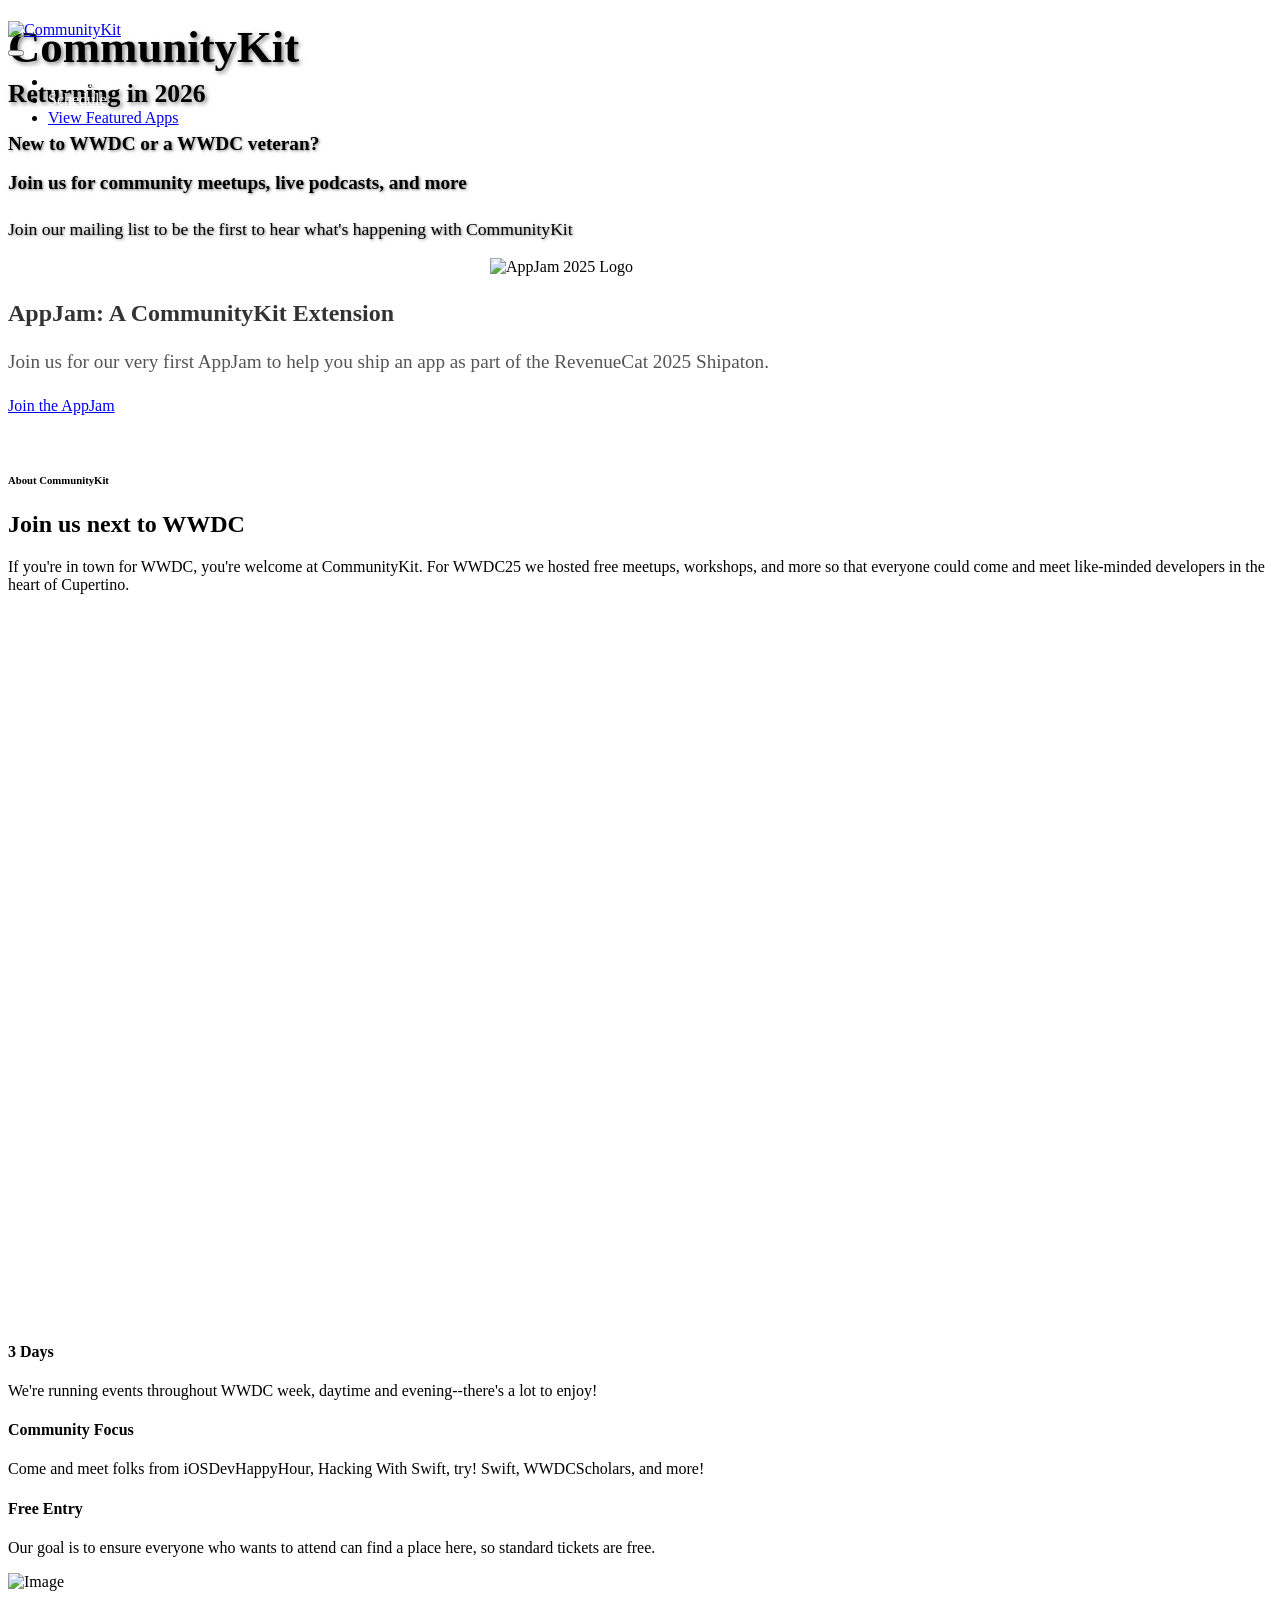
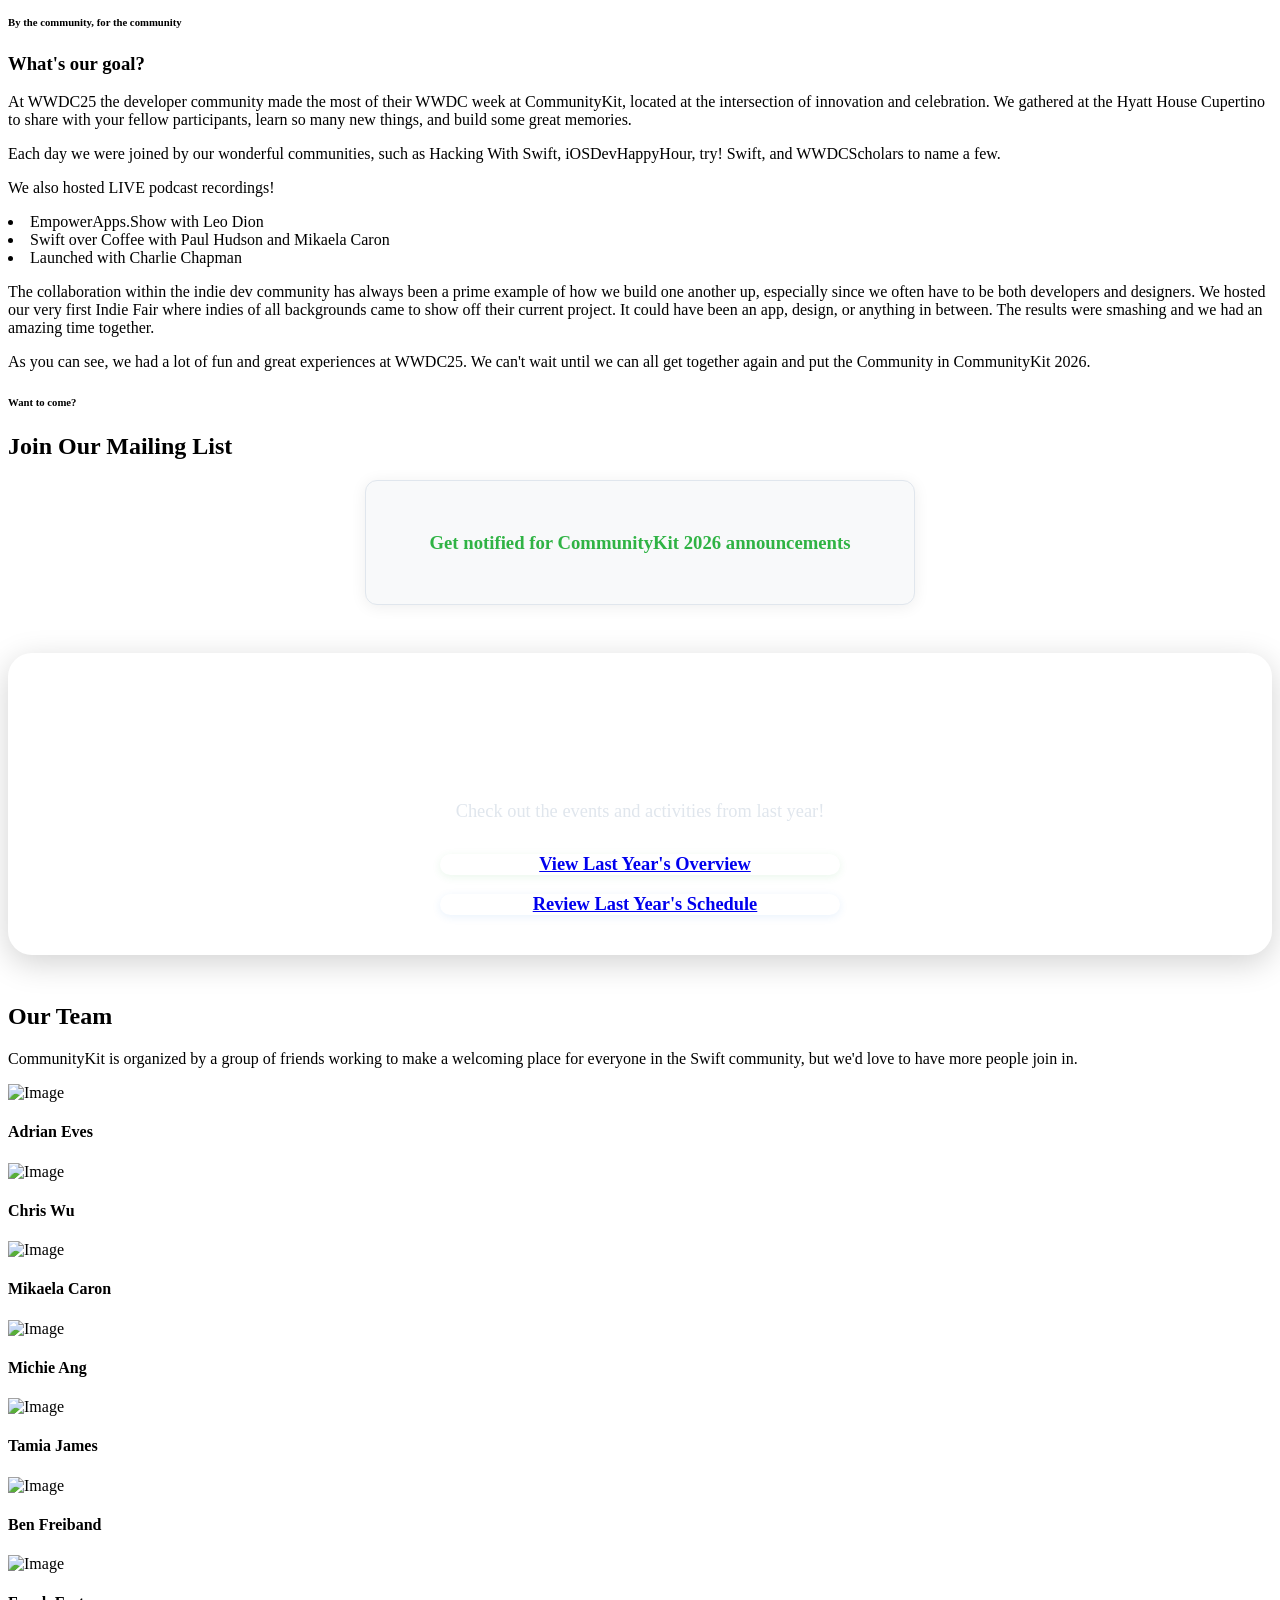
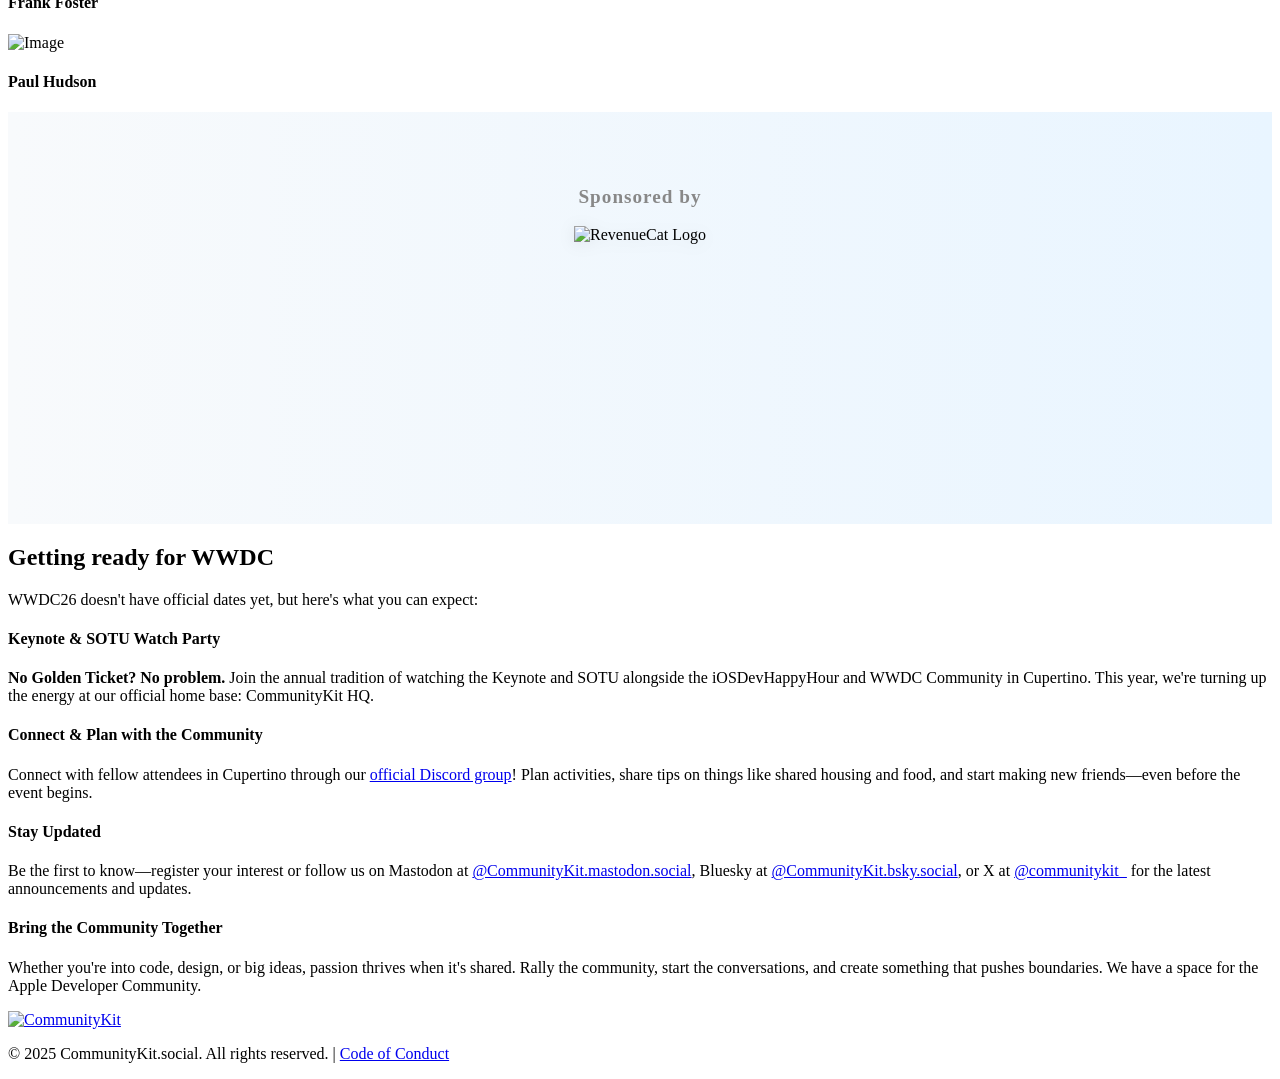
==== index.html @ caa06fe1 "Make team photos a link to a website." ====
<!DOCTYPE html>
<html lang="en-US">
    <head>
        <title>CommunityKit | WWDC | June 9th to 11th in Cupertino</title>
        <meta name="author" content="Paul Hudson">
        <meta name="robots" content="index follow">
        <meta name="googlebot" content="index follow">
        <meta http-equiv="content-type" content="text/html; charset=utf-8">
        <meta name="keywords" content="wwdc, event, swift, xcode, funsies, community, wwdc25">
        <meta name="description" content="A community event running alongside WWDC in Cupertino.">
        <meta name="apple-mobile-web-app-capable" content="yes">
        <meta name="apple-mobile-web-app-status-bar-style" content="black">
        <meta name="viewport" content="width=device-width, initial-scale=1.0">
        <link rel="icon" href="/img/favicon/favicon-32x32.png" sizes="32x32" />
        <link rel="icon" href="/img/favicon/favicon-192x192.png" sizes="192x192" />
        <link rel="apple-touch-icon" href="/img/favicon/favicon-180x180.png" />
        <meta name="msapplication-TileImage" content="/img/favicon/favicon-270x270.png" />
        <link rel="preconnect" href="https://fonts.gstatic.com">
        <link href="https://fonts.googleapis.com/css2?family=Poppins:wght@400;500;600;700;900&family=Roboto:wght@400;500;700&display=swap" rel="stylesheet">
        <link rel="stylesheet" href="/js/vendor/bootstrap/css/bootstrap.min.css" />
        <link rel="stylesheet" href="/fonts/fontawesome/css/all.min.css" />
        <link rel="stylesheet" href="/css/style.css" />
        <link rel="stylesheet" href="/css/custom.css" />
        <style>
            @media (max-width: 600px) {
                .main-section.pt-0.pb-0.dark-1-color-bg {
                    padding-top: 3rem !important;
                    padding-bottom: 3rem !important;
                }
                .section-title-heading h1 {
                    font-size: 2rem !important;
                }
                .section-title-content p {
                    font-size: 1em !important;
                    line-height: 1.4 !important;
                    margin-bottom: 1.2rem !important;
                    padding-left: 1.2rem;
                    padding-right: 1.2rem;
                    text-align: center;
                }
                .section-title-content span {
                    font-size: 1em !important;
                }
                .section-title-content {
                    margin-bottom: 2.5rem;
                    max-width: 28rem;
                    margin-left: auto;
                    margin-right: auto;
                    text-align: center;
                }
                .luma-checkout--button.btn.btn-lg {
                    font-size: 1.1rem !important;
                    padding: 18px 0 !important;
                    width: 100% !important;
                    max-width: 320px;
                }
                .mt-5 {
                    margin-top: 2.5rem !important;
                }
            }
        </style>
    </head>
    <body>
        <div id="main-wrapper">
            <div id="main-container">
                <header class="header-section header-section-fixed header-section-transparent">
                    <div class="header-section-container">

                        <div class="header-menu-section transparent">
                            <div class="header-menu-section-container">
                                <nav class="navbar navbar-expand-lg">
                                    <div class="container gx-4">
                                        <a class="navbar-brand p-2" href="/" title="CommunityKit">
                                            <img src="/img/logo-color.svg" style="width: 250px;" alt="CommunityKit" class="normal" />
                                            <img src="/img/logo-white.svg" style="width: 250px;" alt="CommunityKit" class="transparent" />
                                        </a>

                                        <button class="navbar-toggler" type="button" data-bs-toggle="collapse" data-bs-target="#mobile-menu" aria-controls="mobile-menu" aria-expanded="false" aria-label="Toggle navigation">
                                            <span class="navbar-toggler-lines-wrapper">
                                                <i class="navbar-toggler-line navbar-toggler-line-top"></i>
                                                <i class="navbar-toggler-line navbar-toggler-line-middle"></i>
                                                <i class="navbar-toggler-line navbar-toggler-line-bottom"></i>
                                            </span>
                                        </button>

                                        <div class="header-menu desktop-menu navbar-collapse">
                                            <ul class="navbar-nav ms-auto">
                                                <li class="nav-item">
                                                    <a class="nav-link" href="/events.html">Overview</a>
                                                </li>
                                                <li class="nav-item">
                                                    <a class="nav-link" href="/schedule.html">Schedule</a>
                                                </li>
                                                <li class="nav-item headerbtn">
                                                    <a href="/featured-apps.html"
                                                       class="nav-link btn btn-block btn-sm btn-round btn-outline-reverse custom-featured-apps-btn">
                                                        View Featured Apps
                                                    </a>
                                                </li>
                                            </ul>
                                        </div>
                                    </div>
                                    <div class="header-menu mobile-menu collapse" id="mobile-menu">
                                    </div>
                                </nav>
                            </div>
                        </div>
                    </div>
                </header>
                <div id="page-body" class="page-body">
                    <div class="row main-row justify-content-center">
                        <div id="primary" class="content-area col-lg-12">
                            <main id="main" class="content-area-container site-main">
                                <div class="main-section pt-0 pb-0 dark-1-color-bg" style="background-image: url(/img/header4.png);">
                                    <div class="container gx-4">
                                        <div class="row gx-36 align-items-center justify-content-center height-100vh pt-72 pb-72">

                                            <div class="col-lg-12">

                                                <div class="gap gap-72 d-none d-xl-block"></div>

                                                <div class="section-title section-title-intro text-center light-color mb-12">
                                                    <div class="section-title-container">

                                                        <div class="section-title-body">

                                                            <div class="section-title-heading">
                                                                <h1 class="font-weight-900" style="text-shadow: 2px 2px 4px rgba(0,0,0,0.5);"><span style="font-size: 1.4em;">CommunityKit</span><br><span style="font-size: 0.8em;">Returning in 2026</span></h1>
                                                            </div>
                                                        </div>
                                                    </div>
                                                </div>

                                                <div class="gap gap-6 d-none d-md-block"></div>

                                                <div class="section-title section-title-intro text-center light-color">
                                                    <div class="section-title-container">

                                                        <div class="section-title-body">

                                                            <div class="section-title-content">
                                                                <p class="secondary-font-family white-color" style="text-shadow: 1px 1px 3px rgba(0,0,0,0.5); font-size: 1.2em; font-weight: 600; line-height: 1.2;"><span style="display: block; margin-bottom: 1rem;">New to WWDC or a WWDC veteran?</span>Join us for community meetups, live podcasts, and more</p>
                                                                <p class="secondary-font-family white-color" style="text-shadow: 1px 1px 3px rgba(0,0,0,0.5); font-size: 1.1em; font-weight: 500; line-height: 1.3; margin-top: 1.5rem;">Join our mailing list to be the first to hear what's happening with CommunityKit</p>
                                                                <div class="mt-4">
                                                                    <script async data-uid="28f3427844" src="https://communitykit.kit.com/28f3427844/index.js"></script>
                                                                </div>
                                                            </div>
                                                        </div>
                                                    </div>
                                                </div>

                                                <div class="gap gap-18 d-none d-md-block"></div>

                                            </div>
                                        </div>
                                    </div>
                                </div>
                                <!-- AppJam Section -->
                                <div class="main-section appjam-gradient-section">
                                    <div class="container gx-4">
                                        <div class="row gx-36 justify-content-center align-items-center">
                                            <div class="col-lg-8">
                                                <div class="section-title text-center">
                                                    <div class="section-title-container">
                                                        <div class="section-title-body">
                                                            <div class="appjam-logo-container" style="margin-bottom: 1.5rem;">
                                                                <img src="/img/appjam25.png" alt="AppJam 2025 Logo" class="appjam-logo" style="max-width: 300px; height: auto; margin: 0 auto; display: block;">
                                                            </div>
                                                            <div class="section-title-heading">
                                                                <h2 style="font-weight: 800; color: #333;">AppJam: A CommunityKit Extension</h2>
                                                            </div>
                                                            <div class="hr-divider hr-divider-layout-1" style="border-color: #F0545C;"></div>
                                                            <div class="section-title-content">
                                                                <p style="font-size: 1.2rem; color: #555; font-weight: 500; margin-top: 1.5rem;">Join us for our very first AppJam to help you ship an app as part of the RevenueCat 2025 Shipaton.</p>
                                                                <div style="margin-top: 1.5rem;">
                                                                    <a href="https://lu.ma/oyvtw770" target="_blank" class="appjam-button">Join the AppJam</a>
                                                                    <div style="margin-top: 0.5rem;">
                                                                        <a href="/schedule.html" style="color: white; text-decoration: none; font-size: 1.1rem; font-weight: 700; font-family: 'Poppins', sans-serif;">Check the Schedule</a>
                                                                    </div>
                                                                </div>
                                                            </div>
                                                        </div>
                                                    </div>
                                                </div>
                                            </div>
                                        </div>
                                    </div>
                                </div>

                                <div class="main-section">
                                    <div class="container gx-4">
                                        <div class="row gx-36">

                                            <div class="col-lg-8 offset-lg-2">

                                                <div class="section-title text-center">
                                                    <div class="section-title-container">

                                                        <div class="section-title-body">

                                                            <div class="section-title-heading">
                                                                <h6 class="font-weight-500 accent-color">About CommunityKit</h6>
                                                                <h2>Join us next to WWDC</h2>
                                                            </div>

                                                            <div class="hr-divider hr-divider-layout-1 accent-color"></div>

                                                            <div class="section-title-content">
                                                                <p>If you're in town for WWDC, you're welcome at CommunityKit. For WWDC25 we hosted free meetups, workshops, and more so that everyone could come and meet like-minded developers in the heart of Cupertino.</p>
                                                            </div>

                                                        </div>
                                                    </div>
                                                </div>

                                                <!-- Add the Video Here -->
                                                <div class="video-container">
                                                    <iframe width="800" height="500" src="https://www.youtube.com/embed/1Prjnp6FDE8?si=4uBH5kfYivisK89u&amp;controls=0" title="YouTube video player" frameborder="0" allow="accelerometer; autoplay; clipboard-write; encrypted-media; gyroscope; picture-in-picture; web-share" referrerpolicy="strict-origin-when-cross-origin" allowfullscreen></iframe>
                                                </div>

                                                <div class="gap gap-36"></div>
                                            </div>

                                            <div class="col-lg-4">

                                                <div class="main-block icon-block text-center">
                                                    <div class="main-block-container icon-block-container">

                                                        <div class="main-block-header icon-block-header accent-color">
                                                            <i class="fas fa-2x fa-calendar-alt"></i>
                                                        </div>

                                                        <div class="main-block-body icon-block-body">

                                                            <div class="main-block-heading icon-block-heading">
                                                                <h4>3 Days</h4>
                                                            </div>

                                                                                                        <div class="main-block-content icon-block-content">
                                                <p>We're running events throughout WWDC week, daytime and evening--there's a lot to enjoy!</p>
                                            </div>
                                                        </div>
                                                    </div>
                                                </div>

                                                <div class="gap gap-18 d-lg-none"></div>
                                            </div>

                                            <div class="col-lg-4">
                                                <div class="main-block icon-block text-center">
                                                    <div class="main-block-container icon-block-container">
                                                        <div class="main-block-header icon-block-header accent-color">
                                                            <i class="fas fa-2x fa-microphone"></i>
                                                        </div>

                                                        <div class="main-block-body icon-block-body">

                                                            <div class="main-block-heading icon-block-heading">
                                                                <h4>Community Focus</h4>
                                                            </div>

                                                            <div class="main-block-content icon-block-content">
                                                                <p>Come and meet folks from iOSDevHappyHour, Hacking With Swift, try! Swift, WWDCScholars, and more!</p>
                                                            </div>
                                                        </div>
                                                    </div>
                                                </div>

                                                <div class="gap gap-18 d-lg-none"></div>
                                            </div>

                                            <div class="col-lg-4">
                                                <div class="main-block icon-block text-center">
                                                    <div class="main-block-container icon-block-container">

                                                        <div class="main-block-header icon-block-header accent-color">
                                                            <i class="fas fa-2x fa-clock"></i>
                                                        </div>

                                                        <div class="main-block-body icon-block-body">
                                                            <div class="main-block-heading icon-block-heading">
                                                                <h4>Free Entry</h4>
                                                            </div>

                                                            <div class="main-block-content icon-block-content">
                                                                <p>Our goal is to ensure everyone who wants to attend can find a place here, so standard tickets are free.</p>
                                                            </div>
                                                        </div>
                                                    </div>
                                                </div>
                                            </div>

                                        </div>
                                    </div>
                                </div>

                                <div class="main-section pt-0 grey-1-color-bg">
                                    <div class="section-media section-media-half section-media-half-left" style="background-image: url(/img/sidebar.jpg);">
                                        <img src="/img/sidebar.jpg" alt="Image" class="section-media-half-img" />
                                    </div>

                                    <div class="container gx-4">
                                        <div class="row gx-36">
                                            <div class="col-lg-12">
                                                <div class="gap gap-72 d-none d-lg-block"></div>
                                                <div class="gap gap-36 d-none d-xxl-block"></div>

                                                <div class="section-title">
                                                    <div class="section-title-container">
                                                        <div class="section-title-body">
                                                            <div class="section-title-heading">
                                                                <h6 class="font-weight-500 accent-color">By the community, for the community</h6>
                                                                <h3>What's our goal?</h3>
                                                            </div>
                                                        </div>
                                                    </div>
                                                </div>

                                                <div class="main-block text-block">
                                                    <div class="main-block-container text-block-container">
                                                        <div class="main-block-body text-block-body">
                                                            <div class="main-block-content text-block-content">
                                                                <p>At WWDC25 the developer community made the most of their WWDC week at CommunityKit, located at the intersection of innovation and celebration. We gathered at the Hyatt House Cupertino to share with your fellow participants, learn so many new things, and build some great memories.</p>

                                                                <p>Each day we were joined by our wonderful communities, such as Hacking With Swift, iOSDevHappyHour, try! Swift, and WWDCScholars to name a few.</p>
<p>We also hosted LIVE podcast recordings!
<li>EmpowerApps.Show with Leo Dion</li>
<li>Swift over Coffee with Paul Hudson and Mikaela Caron</li>
<li>Launched with Charlie Chapman</li>
</p>
                                                                <p>The collaboration within the indie dev community has always been a prime example of how we build one another up, especially since we often have to be both developers and designers. We hosted our very first Indie Fair where indies of all backgrounds came to show off their current project. It could have been an app, design, or anything in between. The results were smashing and we had an amazing time together.</p>
                                                                <p>As you can see, we had a lot of fun and great experiences at WWDC25. We can't wait until we can all get together again and put the Community in CommunityKit 2026.</p>
                                                            </div>
                                                        </div>
                                                    </div>
                                                </div>
                                            </div>

                                        </div>
                                    </div>
                                </div>

                                <div class="main-section" id="register-interest">
                                    <div class="container gx-4">
                                        <div class="row gx-36">

                                            <div class="col-lg-8 offset-lg-2 pt-5 mt-5">

                                                <div class="section-title text-center">
                                                    <div class="section-title-container">
                                                        <div class="section-title-body">
                                                            <div class="section-title-heading">
                                                                <h6 class="font-weight-500 accent-color">Want to come?</h6>
                                                                <h2>Join Our Mailing List</h2>
                                                            </div>

                                                            <div class="hr-divider hr-divider-layout-1 accent-color"></div>

                                                            <div class="section-title-content">
                                                                <div class="luma-signup-container" style="
                                                                    max-width: 500px;
                                                                    margin: 0 auto 32px auto;
                                                                    padding: 32px 24px;
                                                                    background: #f8f9fa;
                                                                    border-radius: 12px;
                                                                    box-shadow: 0 2px 16px rgba(0,0,0,0.07);
                                                                    border: 1px solid #e0e6ed;
                                                                    text-align: center;
                                                                ">
                                                                    <h3 style="margin-bottom: 18px; font-weight: 700; color: #2FB344;">Get notified for CommunityKit 2026 announcements</h3>
                                                                    <script async data-uid="28f3427844" src="https://communitykit.kit.com/28f3427844/index.js"></script>
                                                                </div>
                                                            </div>
                                                        </div>
                                                    </div>
                                                </div>

                                                <div class="gap gap-36"></div>
                                            </div>
                                        </div>
                                    </div>
                                </div>

                                <div class="main-section dark-1-color-bg" style="background-image: url(/img/bottom.jpg);">
                                    <div class="container gx-4">
                                        <div class="row gx-36">
                                            <div class="col-lg-8 offset-lg-2">
                                                <div class="communitykit-announcement-card" style="
                                                    background: rgba(255,255,255,0.10);
                                                    border-radius: 24px;
                                                    box-shadow: 0 8px 32px rgba(0,0,0,0.18);
                                                    padding: 48px 32px 40px 32px;
                                                    margin-top: 48px;
                                                    margin-bottom: 48px;
                                                    text-align: center;
                                                    backdrop-filter: blur(2px);
                                                ">
                                                    <div style="font-size: 3rem; color: #2FB344; margin-bottom: 18px;">
                                                        <i class="fas fa-bullhorn"></i>
                                                    </div>
                                                    <h2 style="font-weight: 800; font-size: 2.4rem; color: #fff; margin-bottom: 12px;">
                                                        What happened at CommunityKit 2025?
                                                    </h2>
                                                    <div class="hr-divider hr-divider-layout-1 accent-color" style="margin: 0 auto 24px auto; width: 80px;"></div>
                                                    <p style="color: #e0e6ed; font-size: 1.15rem; margin-bottom: 32px;">
                                                        Check out the events and activities from last year!
                                                    </p>
                                                    <div style="display: flex; flex-direction: column; align-items: center; gap: 1.2rem; width: 400px; margin: 0 auto;">
                                                        <a href="/events.html"
                                                           class="btn btn-success btn-lg"
                                                           style="width: 100%; font-weight: 700; font-size: 1.15rem; border-radius: 30px; box-shadow: 0 2px 8px rgba(47,179,68,0.10); transition: background 0.2s;">
                                                            <i class="fas fa-list" style="margin-right: 10px;"></i>View Last Year's Overview
                                                        </a>
                                                        <a href="/schedule.html"
                                                           class="btn btn-primary btn-lg"
                                                           style="width: 100%; font-weight: 700; font-size: 1.15rem; border-radius: 30px; box-shadow: 0 2px 8px rgba(44,123,229,0.10); transition: background 0.2s;">
                                                            <i class="fas fa-clock" style="margin-right: 10px;"></i>Review Last Year's Schedule
                                                        </a>
                                                    </div>
                                                </div>
                                            </div>
                                        </div>
                                    </div>
                                </div>

                                <div class="main-section pb-0" id="section-6">
                                    <div class="container gx-4">
                                        <div class="row gx-36 align-items-center justify-content-center">
                                            <div class="col-lg-8">
                                                <div class="section-title text-center">
                                                    <div class="section-title-container">
                                                        <div class="section-title-body">
                                                            <div class="section-title-heading">
                                                                <h2>Our Team</h2>
                                                            </div>

                                                            <div class="hr-divider hr-divider-layout-1 accent-color"></div>

                                                                                                        <p>CommunityKit is organized by a group of friends working to make a welcoming place for everyone in the Swift community, but we'd love to have more people join in.</p>

                                                        </div>
                                                    </div>
                                                </div>

                                                <div class="gap gap-36"></div>
                                            </div>
                                        </div>
                                    </div>
                                </div>

                                <div class="main-section pt-0 pb-0">
                                    <div class="container-fluid gx-0">
                                        <div class="row gx-0 align-items-center">
                                            <div class="col-lg-3">
                                                <div class="main-block team-member-block team-member-block-layout-4 light-color mb-0">
                                                    <a href="https://www.aberfeldystudios.com/" target="_blank" rel="noopener noreferrer" class="main-block-container team-member-block-container">
                                                        <div class="main-block-header team-member-block-header">
                                                            <img src="/img/adrian.jpg" alt="Image" />
                                                        </div>

                                                        <div class="main-block-body team-member-block-body">

                                                            <div class="main-block-heading team-member-block-heading">
                                                                <h4 class="name">Adrian Eves</h4>
                                                            </div>
                                                        </div>
                                                    </a>
                                                </div>
                                            </div>

                                            <div class="col-lg-3">
                                                <div class="main-block team-member-block team-member-block-layout-4 light-color mb-0">
                                                    <a href="https://chriswu.com/" target="_blank" rel="noopener noreferrer" class="main-block-container team-member-block-container">
                                                        <div class="main-block-header team-member-block-header">
                                                            <img src="/img/chris.jpg" alt="Image" />
                                                        </div>

                                                        <div class="main-block-body team-member-block-body">

                                                            <div class="main-block-heading team-member-block-heading">
                                                                <h4 class="name">Chris Wu</h4>
                                                            </div>
                                                        </div>
                                                    </a>
                                                </div>
                                            </div>

                                            <div class="col-lg-3">
                                                <div class="main-block team-member-block team-member-block-layout-4 light-color mb-0">
                                                    <a href="https://www.instagram.com/mikaelacaron/" target="_blank" rel="noopener noreferrer" class="main-block-container team-member-block-container">
                                                        <div class="main-block-header team-member-block-header">
                                                            <img src="/img/mikaela.jpg" alt="Image" />
                                                        </div>

                                                        <div class="main-block-body team-member-block-body">
                                                            <div class="main-block-heading team-member-block-heading">
                                                                <h4 class="name">Mikaela Caron</h4>
                                                            </div>
                                                        </div>
                                                    </a>
                                                </div>
                                            </div>

                                            <div class="col-lg-3">
                                                <div class="main-block team-member-block team-member-block-layout-4 light-color mb-0">
                                                    <a href="https://ph.linkedin.com/in/michieang" target="_blank" rel="noopener noreferrer" class="main-block-container team-member-block-container">
                                                        <div class="main-block-header team-member-block-header">
                                                            <img src="/img/michie.jpg" alt="Image" />
                                                        </div>

                                                        <div class="main-block-body team-member-block-body">
                                                            <div class="main-block-heading team-member-block-heading">
                                                                <h4 class="name">Michie Ang</h4>
                                                            </div>
                                                        </div>
                                                    </a>
                                                </div>
                                            </div>

                                            <div class="col-lg-3">
                                                <div class="main-block team-member-block team-member-block-layout-4 light-color mb-0">
                                                    <a href="https://www.tamiajamesdesign.com/" target="_blank" rel="noopener noreferrer" class="main-block-container team-member-block-container">
                                                        <div class="main-block-header team-member-block-header">
                                                            <img src="/img/tamia.jpg" alt="Image" />
                                                        </div>

                                                        <div class="main-block-body team-member-block-body">
                                                            <div class="main-block-heading team-member-block-heading">
                                                                <h4 class="name">Tamia James</h4>
                                                            </div>
                                                        </div>
                                                    </a>
                                                </div>
                                            </div>

                                            <div class="col-lg-3">
                                                <div class="main-block team-member-block team-member-block-layout-4 light-color mb-0">
                                                    <a href="https://benfreiband.com/" target="_blank" rel="noopener noreferrer" class="main-block-container team-member-block-container">
                                                        <div class="main-block-header team-member-block-header">
                                                            <img src="/img/ben.jpg" alt="Image" />
                                                        </div>

                                                        <div class="main-block-body team-member-block-body">
                                                            <div class="main-block-heading team-member-block-heading">
                                                                <h4 class="name">Ben Freiband</h4>
                                                            </div>
                                                        </div>
                                                    </a>
                                                </div>
                                            </div>

                                            <div class="col-lg-3">
                                                <div class="main-block team-member-block team-member-block-layout-4 light-color mb-0">
                                                    <a href="https://www.frankefoster.com/" target="_blank" rel="noopener noreferrer" class="main-block-container team-member-block-container">
                                                        <div class="main-block-header team-member-block-header">
                                                            <img src="/img/frank.jpg" alt="Image" />
                                                        </div>

                                                        <div class="main-block-body team-member-block-body">
                                                            <div class="main-block-heading team-member-block-heading">
                                                                <h4 class="name">Frank Foster</h4>
                                                            </div>
                                                        </div>
                                                    </a>
                                                </div>
                                            </div>

                                            <div class="col-lg-3">
                                                <div class="main-block team-member-block team-member-block-layout-4 light-color mb-0">
                                                    <a href="https://www.hackingwithswift.com/" target="_blank" rel="noopener noreferrer" class="main-block-container team-member-block-container">
                                                        <div class="main-block-header team-member-block-header">
                                                            <img src="/img/paul.jpg" alt="Image" />
                                                        </div>

                                                        <div class="main-block-body team-member-block-body">
                                                            <div class="main-block-heading team-member-block-heading">
                                                                <h4 class="name">Paul Hudson</h4>
                                                                <!-- <h6 class="role font-weight-500">Volunteer today!</h6> -->
                                                            </div>
                                                        </div>
                                                    </a>
                                                </div>
                                                <!-- Commented out volunteer section:
                                                <div class="main-block team-member-block team-member-block-layout-4 light-color mb-0">
                                                    <div class="main-block-container team-member-block-container">
                                                        <div class="main-block-header team-member-block-header">
                                                            <img src="/img/volunteer.jpg" alt="Image" />
                                                        </div>

                                                        <div class="main-block-body team-member-block-body">
                                                            <div class="main-block-heading team-member-block-heading">
                                                                <h4 class="name">You?</h4>
                                                                <h6 class="role font-weight-500">Volunteer today!</h6>
                                                            </div>
                                                        </div>
                                                    </div>
                                                </div>
                                                -->
                                            </div>
                                        </div>
                                    </div>
                                </div>
                            </div>
                        </div>
                    </div>
                </div>

                <!-- Sponsor section -->
                <div style="width: 100%; background: linear-gradient(90deg, #f8fafc 0%, #e9f5ff 100%); padding: 48px 0 40px 0; text-align: center; display: flex; flex-direction: column; align-items: center; justify-content: center;">
                    <h4 style="color: #888; font-weight: 600; letter-spacing: 1px; margin-bottom: 18px; font-size: 1.2rem;">Sponsored by</h4>
                    <img src="https://content.partnerpage.io/[base64]" alt="RevenueCat Logo" style="height: 240px; margin-bottom: 18px; filter: drop-shadow(0 2px 8px rgba(0,0,0,0.08)); background: transparent;">
                </div>
                <!-- End Sponsor section -->

                <!-- Getting Started
                ============================================================ -->
                
                <div class="main-section">
                    <div class="container gx-4">
                        <div class="row gx-36">

                            <div class="col-lg-8 offset-lg-2">

                                <div class="section-title text-center">
                                    <div class="section-title-container">

                                        <div class="section-title-body">

                                            <div class="section-title-heading">
                                                <!-- <h6 class="font-weight-500 accent-color">About CommunityKit</h6> -->
                                                <h2>Getting ready for WWDC</h2>
                                            </div>

                                            <div class="hr-divider hr-divider-layout-1 accent-color"></div>

                                            <div class="section-title-content">
                                                <p>WWDC26 doesn't have official dates yet, but here's what you can expect:</p>
                                            </div>

                                        </div>
                                    </div>
                                </div>

                                <div class="gap gap-36"></div>

                            </div>

                            <div class="col-lg-6">

                                <div class="main-block icon-block text-center">
                                    <div class="main-block-container icon-block-container">

                                        <div class="main-block-header icon-block-header accent-color">
                                            <i class="fas fa-2x fa-video"></i>
                                        </div>

                                        <div class="main-block-body icon-block-body">

                                            <div class="main-block-heading icon-block-heading">
                                                <h4>Keynote & SOTU Watch Party</h4>
                                            </div>

                                            <div class="main-block-content icon-block-content">
                                                <p><b>No Golden Ticket? No problem.</b> Join the annual tradition of watching the Keynote and SOTU alongside the iOSDevHappyHour and WWDC Community in Cupertino. This year, we're turning up the energy at our official home base: CommunityKit HQ.</p>
                                            </div>
                                        </div>
                                    </div>
                                </div>

                                <div class="gap gap-18 d-lg-none"></div>
                            </div>

                            <div class="col-lg-6">
                                <div class="main-block icon-block text-center">
                                    <div class="main-block-container icon-block-container">
                                        <div class="main-block-header icon-block-header accent-color">
                                            <i class="fas fa-2x fa-user-friends"></i>
                                        </div>

                                        <div class="main-block-body icon-block-body">

                                            <div class="main-block-heading icon-block-heading">
                                                <h4>Connect & Plan with the Community</h4>
                                            </div>

                                            <div class="main-block-content icon-block-content">
                                                <p>Connect with fellow attendees in Cupertino through our <a href="https://discord.gg/j9yQ3JnpAQ" target="_blank">official Discord group</a>! Plan activities, share tips on things like shared housing and food, and start making new friends—even before the event begins.</p>

                                            </div>
                                        </div>
                                    </div>
                                </div>

                                <div class="gap gap-18 d-lg-none"></div>
                            </div>

                            <div class="col-lg-6">
                                <div class="main-block icon-block text-center">
                                    <div class="main-block-container icon-block-container">

                                        <div class="main-block-header icon-block-header accent-color">
                                            <i class="fas fa-2x fa-bullhorn"></i>
                                        </div>

                                        <div class="main-block-body icon-block-body">
                                            <div class="main-block-heading icon-block-heading">
                                                <h4>Stay Updated</h4>
                                            </div>

                                            <div class="main-block-content icon-block-content">
                                                <p>Be the first to know—register your interest or follow us on Mastodon at <a href="https://mastodon.social/@CommunityKit">@CommunityKit.mastodon.social</a>, Bluesky at <a href="https://bsky.app/profile/communitykit.bsky.social">@CommunityKit.bsky.social</a>, or X at <a href="https://x.com/communitykit_">@communitykit_</a> for the latest announcements and updates.</p>
                                            </div>

                                        </div>
                                    </div>
                                </div>
                            </div>

                            <div class="col-lg-6">
                                <div class="main-block icon-block text-center">
                                    <div class="main-block-container icon-block-container">

                                        <div class="main-block-header icon-block-header accent-color">
                                            <i class="fas fa-2x fa-users"></i>
                                        </div>

                                        <div class="main-block-body icon-block-body">
                                            <div class="main-block-heading icon-block-heading">
                                                <h4>Bring the Community Together</h4>
                                            </div>

                                            <div class="main-block-content icon-block-content">
                                                <p>Whether you're into code, design, or big ideas, passion thrives when it's shared. Rally the community, start the conversations, and create something that pushes boundaries. We have a space for the Apple Developer Community.</p>
                                            </div>
                                        </div>
                                    </div>
                                </div>
                            </div>

                        </div>
                    </div>
                </div>                



                <!-- Footer
                ============================================================ -->
                <footer id="colophon" class="footer-section site-footer">
                    <div class="footer-section-container">

                        <div class="footer-section-top">
                            <div class="main-section">
                                <div class="container gx-4">
                                    <div class="row gx-36">

                                        <div class="col-lg-12">

                                            <div class="widget widget_image text-center mb-36">
                                                <a href="/" title="Bason">
                                                    <img src="/img/logo-white.svg" style="width: 350px;" alt="CommunityKit" />
                                                </a>
                                            </div>

                                            <div class="widget widget_text light-color text-center">
                                                <div class="textwidget">
                                                    <p>&copy; <span class="current-year">2025</span> CommunityKit.social. All rights reserved. | <a href="/code-of-conduct.html">Code of Conduct</a></p>
                                                </div>
                                            </div>
                                        </div>
                                    </div>
                                </div>
                            </div>
                        </div>
                    </div>
                </footer>
            </div>
        </div>

        <script src="/js/vendor/jquery/jquery-3.6.0.min.js"></script>
        <script src="/js/vendor/bootstrap/js/bootstrap.bundle.min.js"></script>
        <script src="/js/scripts.js"></script>
        <script id="luma-checkout" src="https://embed.lu.ma/checkout-button.js"></script>
        <script>
          $(function() {
            // Change all CTA buttons to "Join the AppJam"
            $(".custom-register-btn").text("Join the AppJam");
          });
        </script>
    </body>
</html>
---- css/custom.css ----
a.team-member-block-container {
	display: block;
	text-decoration: none;
	color: inherit;
}

.video-container {
	position: relative;
	width: 100%;
	padding-bottom: 56.25%;
	height: 0;
}

.video-container iframe {
	position: absolute;
	top: 0;
	left: 0;
	width: 100%;
	height: 100%;
}

/* Header link colors */
.header-section-transparent .header-menu-section-container:not(.scroll) .desktop-menu > .navbar-nav > .nav-item > .nav-link:not(.btn) {
    color: white;
}

.header-section-transparent .header-menu-section-container:not(.scroll) .desktop-menu > .navbar-nav > .nav-item > .nav-link:not(.btn):hover {
    color: rgba(255, 255, 255, 0.85);
}

.header-section-transparent .header-menu-section-container.scroll .desktop-menu > .navbar-nav > .nav-item > .nav-link:not(.btn) {
    color: #333;
}

.header-section-transparent .header-menu-section-container.scroll .desktop-menu > .navbar-nav > .nav-item > .nav-link:not(.btn):hover {
    color: rgba(51, 51, 51, 0.85);
}

.luma-checkout--button {
  background: #181A1A !important;
  color: #fff !important;
  border: none !important;
  border-radius: 30px !important;
  box-shadow: none !important;
  font-weight: 600;
  font-size: 1rem;
  padding: 10px 28px;
  text-align: center;
  text-decoration: none;
  display: inline-block;
  transition: background 0.2s;
}

/* Mobile header transparency */
.header-section-transparent .header-menu-section-container {
    background-color: transparent !important;
}

.header-section-transparent .header-top-section-container {
    background-color: transparent !important;
}

.header-section-transparent .header-menu-section.transparent .header-menu-section-container {
    -webkit-box-shadow: none !important;
    box-shadow: none !important;
}

/* Header transparency for all screen sizes */
.header-section-transparent {
    position: absolute;
}

.header-section-transparent .navbar-brand .normal,
.header-section-transparent .header-menu-section-container.stuck.scroll .navbar-brand .transparent {
    display: none;
}

.header-section-transparent .navbar-brand .transparent,
.header-section-transparent .header-menu-section-container.stuck.scroll .navbar-brand .normal {
    display: block;
}

/* Top section - transparent by default */
.header-section-transparent .header-top-section-container {
    background-color: transparent;
}

.header-top-section-transparent .header-top-section-container {
    border-color: transparent;
    background-color: transparent;
}

/* Menu container - transparent by default, white when scrolling */
.header-section-transparent .header-menu-section-container:not(.scroll) {
    background-color: transparent;
    box-shadow: 0 0 1px rgba(0, 0, 0, 0.20);
}

.header-section-transparent .header-menu-section-container.scroll {
    background-color: white !important;
    box-shadow: 0 0 1px rgba(0, 0, 0, 0.20);
}

.header-section-transparent .header-menu-section.transparent .header-menu-section-container:not(.scroll) {
    box-shadow: none;
}
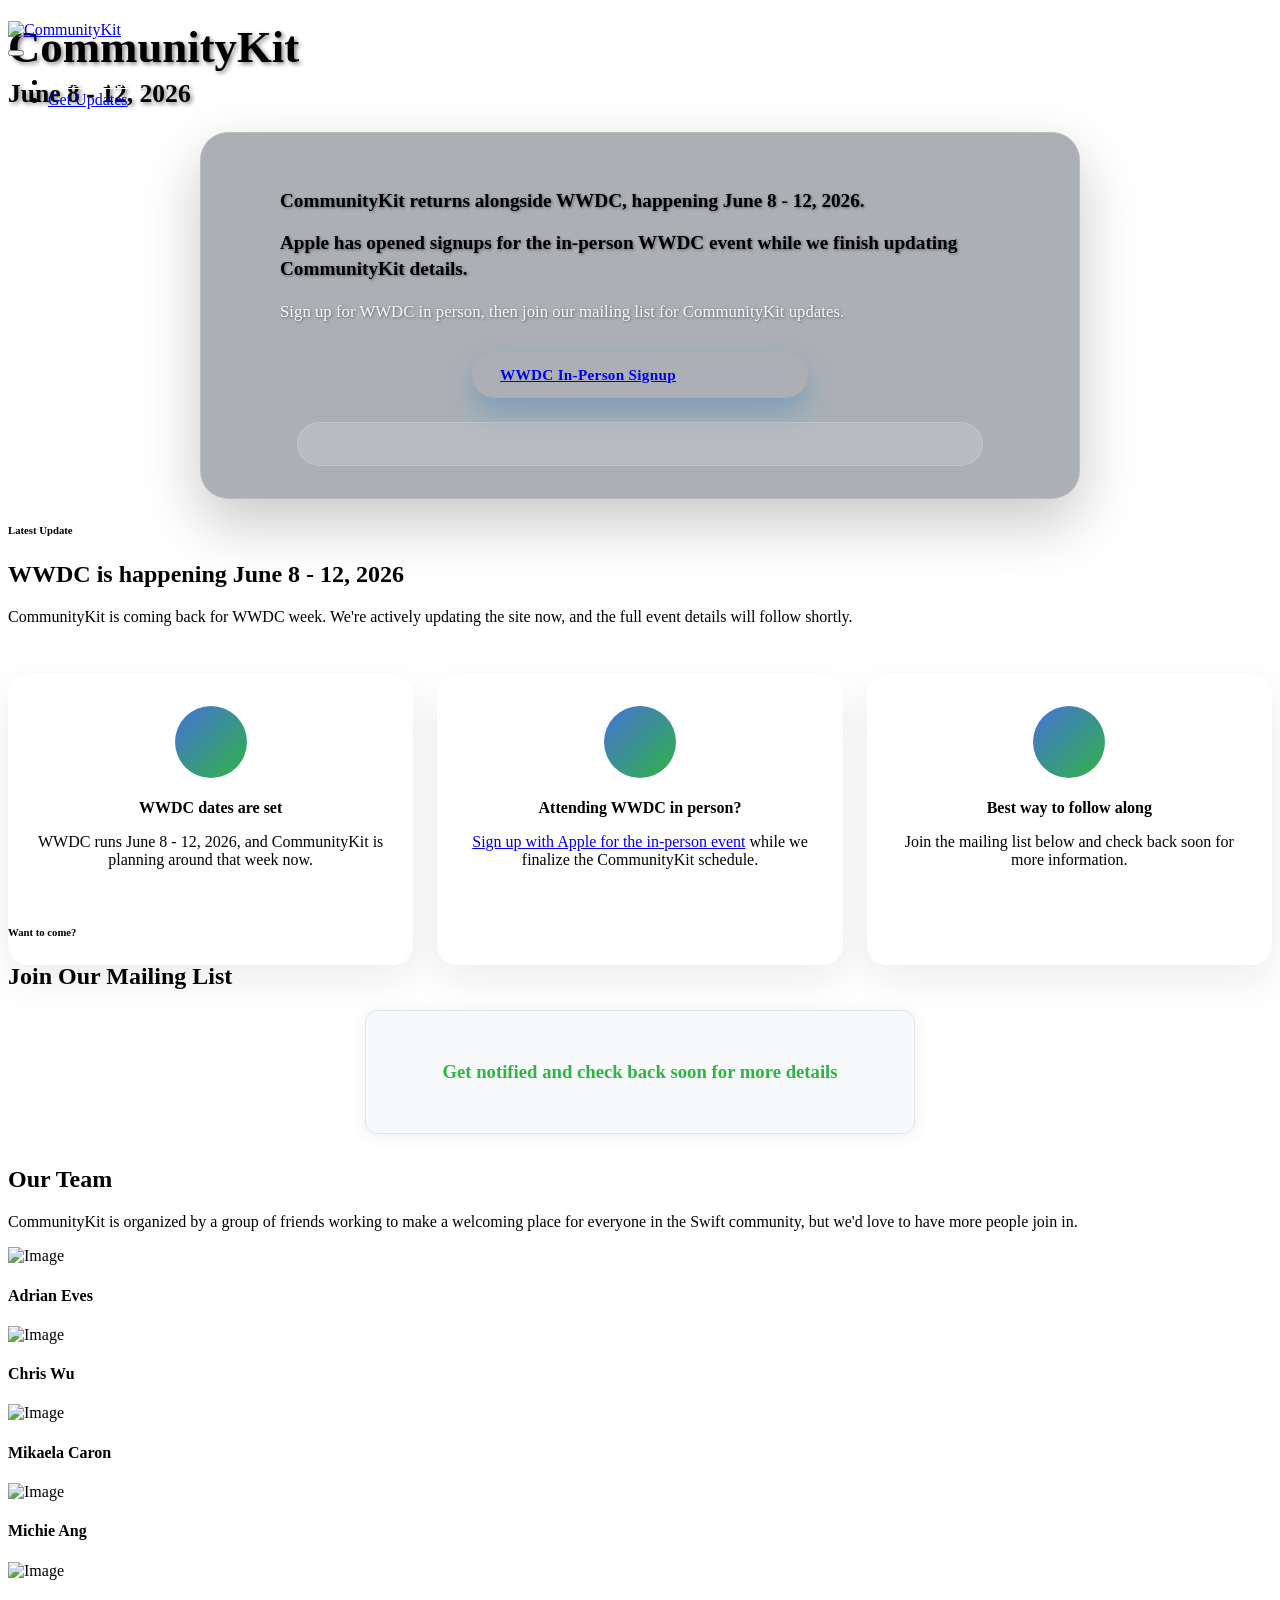
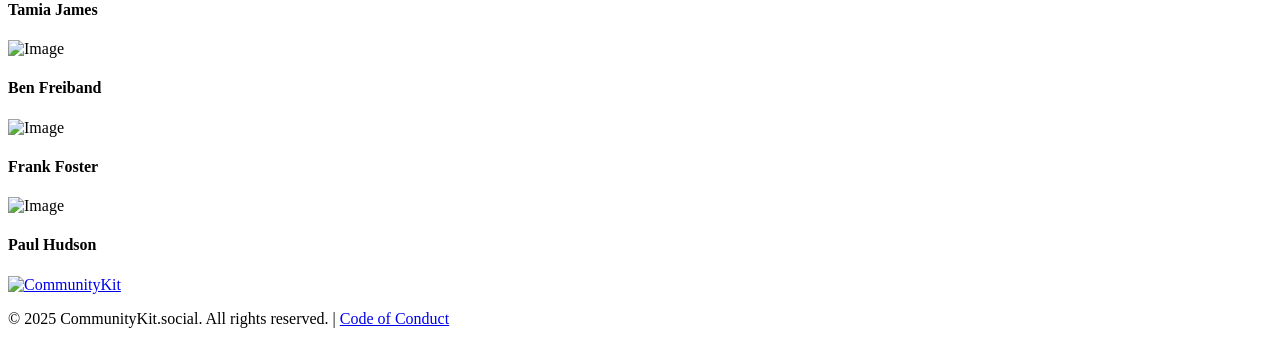
==== commit 503f9c8a: "coming soon" ====
--- a/index.html
+++ b/index.html
@@ -1,13 +1,13 @@
 <!DOCTYPE html>
 <html lang="en-US">
     <head>
-        <title>CommunityKit | WWDC | June 9th to 11th in Cupertino</title>
+        <title>CommunityKit | WWDC Week | June 8 - 12, 2026</title>
         <meta name="author" content="Paul Hudson">
         <meta name="robots" content="index follow">
         <meta name="googlebot" content="index follow">
         <meta http-equiv="content-type" content="text/html; charset=utf-8">
-        <meta name="keywords" content="wwdc, event, swift, xcode, funsies, community, wwdc25">
-        <meta name="description" content="A community event running alongside WWDC in Cupertino.">
+        <meta name="keywords" content="wwdc, event, swift, community, communitykit">
+        <meta name="description" content="CommunityKit returns alongside WWDC, happening June 8 - 12, 2026. Sign up for Apple's in-person WWDC event and join the mailing list for CommunityKit updates.">
         <meta name="apple-mobile-web-app-capable" content="yes">
         <meta name="apple-mobile-web-app-status-bar-style" content="black">
         <meta name="viewport" content="width=device-width, initial-scale=1.0">
@@ -86,15 +86,12 @@
                                         <div class="header-menu desktop-menu navbar-collapse">
                                             <ul class="navbar-nav ms-auto">
                                                 <li class="nav-item">
-                                                    <a class="nav-link" href="/events.html">Overview</a>
-                                                </li>
-                                                <li class="nav-item">
-                                                    <a class="nav-link" href="/schedule.html">Schedule</a>
+                                                    <a class="nav-link" href="/schedule.html">2025 Schedule</a>
                                                 </li>
                                                 <li class="nav-item headerbtn">
-                                                    <a href="/featured-apps.html"
+                                                    <a href="#register-interest"
                                                        class="nav-link btn btn-block btn-sm btn-round btn-outline-reverse custom-featured-apps-btn">
-                                                        View Featured Apps
+                                                        Get Updates
                                                     </a>
                                                 </li>
                                             </ul>
@@ -125,7 +122,7 @@
                                                         <div class="section-title-body">
 
                                                             <div class="section-title-heading">
-                                                                <h1 class="font-weight-900" style="text-shadow: 2px 2px 4px rgba(0,0,0,0.5);"><span style="font-size: 1.4em;">CommunityKit</span><br><span style="font-size: 0.8em;">Returning in 2026</span></h1>
+                                                                <h1 class="font-weight-900" style="text-shadow: 2px 2px 4px rgba(0,0,0,0.5);"><span style="font-size: 1.4em;">CommunityKit</span><br><span style="font-size: 0.8em;">June 8 - 12, 2026</span></h1>
                                                             </div>
                                                         </div>
                                                     </div>
@@ -133,15 +130,20 @@
 
                                                 <div class="gap gap-6 d-none d-md-block"></div>
 
-                                                <div class="section-title section-title-intro text-center light-color">
+                                                <div class="section-title section-title-intro text-center light-color hero-intro-section">
                                                     <div class="section-title-container">
 
-                                                        <div class="section-title-body">
+                                                        <div class="section-title-body hero-intro-panel">
 
                                                             <div class="section-title-content">
-                                                                <p class="secondary-font-family white-color" style="text-shadow: 1px 1px 3px rgba(0,0,0,0.5); font-size: 1.2em; font-weight: 600; line-height: 1.2;"><span style="display: block; margin-bottom: 1rem;">New to WWDC or a WWDC veteran?</span>Join us for community meetups, live podcasts, and more</p>
-                                                                <p class="secondary-font-family white-color" style="text-shadow: 1px 1px 3px rgba(0,0,0,0.5); font-size: 1.1em; font-weight: 500; line-height: 1.3; margin-top: 1.5rem;">Join our mailing list to be the first to hear what's happening with CommunityKit</p>
-                                                                <div class="mt-4">
+                                                                <p class="secondary-font-family white-color hero-intro-copy"><span style="display: block; margin-bottom: 1rem;">CommunityKit returns alongside WWDC, happening June 8 - 12, 2026.</span>Apple has opened signups for the in-person WWDC event while we finish updating CommunityKit details.</p>
+                                                                <p class="secondary-font-family white-color hero-intro-subcopy">Sign up for WWDC in person, then join our mailing list for CommunityKit updates.</p>
+                                                                <div class="hero-cta-row">
+                                                                    <a href="https://developer.apple.com/wwdc26/" target="_blank" rel="noopener noreferrer" class="btn btn-sm btn-round custom-featured-apps-btn hero-primary-cta">
+                                                                        WWDC In-Person Signup
+                                                                    </a>
+                                                                </div>
+                                                                <div class="hero-signup-shell">
                                                                     <script async data-uid="28f3427844" src="https://communitykit.kit.com/28f3427844/index.js"></script>
                                                                 </div>
                                                             </div>
@@ -155,187 +157,53 @@
                                         </div>
                                     </div>
                                 </div>
-                                <!-- AppJam Section -->
-                                <div class="main-section appjam-gradient-section">
+                                <div class="main-section grey-1-color-bg" id="status-update">
                                     <div class="container gx-4">
-                                        <div class="row gx-36 justify-content-center align-items-center">
-                                            <div class="col-lg-8">
+                                        <div class="row gx-36 justify-content-center">
+                                            <div class="col-lg-10">
                                                 <div class="section-title text-center">
                                                     <div class="section-title-container">
                                                         <div class="section-title-body">
-                                                            <div class="appjam-logo-container" style="margin-bottom: 1.5rem;">
-                                                                <img src="/img/appjam25.png" alt="AppJam 2025 Logo" class="appjam-logo" style="max-width: 300px; height: auto; margin: 0 auto; display: block;">
-                                                            </div>
                                                             <div class="section-title-heading">
-                                                                <h2 style="font-weight: 800; color: #333;">AppJam: A CommunityKit Extension</h2>
-                                                            </div>
-                                                            <div class="hr-divider hr-divider-layout-1" style="border-color: #F0545C;"></div>
+                                                                <h6 class="font-weight-500 accent-color">Latest Update</h6>
+                                                                <h2>WWDC is happening June 8 - 12, 2026</h2>
+                                                            </div>
+
+                                                            <div class="hr-divider hr-divider-layout-1 accent-color"></div>
+
                                                             <div class="section-title-content">
-                                                                <p style="font-size: 1.2rem; color: #555; font-weight: 500; margin-top: 1.5rem;">Join us for our very first AppJam to help you ship an app as part of the RevenueCat 2025 Shipaton.</p>
-                                                                <div style="margin-top: 1.5rem;">
-                                                                    <a href="https://lu.ma/oyvtw770" target="_blank" class="appjam-button">Join the AppJam</a>
-                                                                    <div style="margin-top: 0.5rem;">
-                                                                        <a href="/schedule.html" style="color: white; text-decoration: none; font-size: 1.1rem; font-weight: 700; font-family: 'Poppins', sans-serif;">Check the Schedule</a>
-                                                                    </div>
-                                                                </div>
-                                                            </div>
-                                                        </div>
-                                                    </div>
-                                                </div>
-                                            </div>
-                                        </div>
-                                    </div>
-                                </div>
-
-                                <div class="main-section">
-                                    <div class="container gx-4">
-                                        <div class="row gx-36">
-
-                                            <div class="col-lg-8 offset-lg-2">
-
-                                                <div class="section-title text-center">
-                                                    <div class="section-title-container">
-
-                                                        <div class="section-title-body">
-
-                                                            <div class="section-title-heading">
-                                                                <h6 class="font-weight-500 accent-color">About CommunityKit</h6>
-                                                                <h2>Join us next to WWDC</h2>
-                                                            </div>
-
-                                                            <div class="hr-divider hr-divider-layout-1 accent-color"></div>
-
-                                                            <div class="section-title-content">
-                                                                <p>If you're in town for WWDC, you're welcome at CommunityKit. For WWDC25 we hosted free meetups, workshops, and more so that everyone could come and meet like-minded developers in the heart of Cupertino.</p>
-                                                            </div>
-
-                                                        </div>
-                                                    </div>
-                                                </div>
-
-                                                <!-- Add the Video Here -->
-                                                <div class="video-container">
-                                                    <iframe width="800" height="500" src="https://www.youtube.com/embed/1Prjnp6FDE8?si=4uBH5kfYivisK89u&amp;controls=0" title="YouTube video player" frameborder="0" allow="accelerometer; autoplay; clipboard-write; encrypted-media; gyroscope; picture-in-picture; web-share" referrerpolicy="strict-origin-when-cross-origin" allowfullscreen></iframe>
-                                                </div>
-
-                                                <div class="gap gap-36"></div>
-                                            </div>
-
-                                            <div class="col-lg-4">
-
-                                                <div class="main-block icon-block text-center">
-                                                    <div class="main-block-container icon-block-container">
-
-                                                        <div class="main-block-header icon-block-header accent-color">
-                                                            <i class="fas fa-2x fa-calendar-alt"></i>
-                                                        </div>
-
-                                                        <div class="main-block-body icon-block-body">
-
-                                                            <div class="main-block-heading icon-block-heading">
-                                                                <h4>3 Days</h4>
-                                                            </div>
-
-                                                                                                        <div class="main-block-content icon-block-content">
-                                                <p>We're running events throughout WWDC week, daytime and evening--there's a lot to enjoy!</p>
-                                            </div>
-                                                        </div>
-                                                    </div>
-                                                </div>
-
-                                                <div class="gap gap-18 d-lg-none"></div>
-                                            </div>
-
-                                            <div class="col-lg-4">
-                                                <div class="main-block icon-block text-center">
-                                                    <div class="main-block-container icon-block-container">
-                                                        <div class="main-block-header icon-block-header accent-color">
-                                                            <i class="fas fa-2x fa-microphone"></i>
-                                                        </div>
-
-                                                        <div class="main-block-body icon-block-body">
-
-                                                            <div class="main-block-heading icon-block-heading">
-                                                                <h4>Community Focus</h4>
-                                                            </div>
-
-                                                            <div class="main-block-content icon-block-content">
-                                                                <p>Come and meet folks from iOSDevHappyHour, Hacking With Swift, try! Swift, WWDCScholars, and more!</p>
-                                                            </div>
-                                                        </div>
-                                                    </div>
-                                                </div>
-
-                                                <div class="gap gap-18 d-lg-none"></div>
-                                            </div>
-
-                                            <div class="col-lg-4">
-                                                <div class="main-block icon-block text-center">
-                                                    <div class="main-block-container icon-block-container">
-
-                                                        <div class="main-block-header icon-block-header accent-color">
-                                                            <i class="fas fa-2x fa-clock"></i>
-                                                        </div>
-
-                                                        <div class="main-block-body icon-block-body">
-                                                            <div class="main-block-heading icon-block-heading">
-                                                                <h4>Free Entry</h4>
-                                                            </div>
-
-                                                            <div class="main-block-content icon-block-content">
-                                                                <p>Our goal is to ensure everyone who wants to attend can find a place here, so standard tickets are free.</p>
-                                                            </div>
-                                                        </div>
-                                                    </div>
-                                                </div>
-                                            </div>
-
-                                        </div>
-                                    </div>
-                                </div>
-
-                                <div class="main-section pt-0 grey-1-color-bg">
-                                    <div class="section-media section-media-half section-media-half-left" style="background-image: url(/img/sidebar.jpg);">
-                                        <img src="/img/sidebar.jpg" alt="Image" class="section-media-half-img" />
-                                    </div>
-
-                                    <div class="container gx-4">
-                                        <div class="row gx-36">
-                                            <div class="col-lg-12">
-                                                <div class="gap gap-72 d-none d-lg-block"></div>
-                                                <div class="gap gap-36 d-none d-xxl-block"></div>
-
-                                                <div class="section-title">
-                                                    <div class="section-title-container">
-                                                        <div class="section-title-body">
-                                                            <div class="section-title-heading">
-                                                                <h6 class="font-weight-500 accent-color">By the community, for the community</h6>
-                                                                <h3>What's our goal?</h3>
-                                                            </div>
-                                                        </div>
-                                                    </div>
-                                                </div>
-
-                                                <div class="main-block text-block">
-                                                    <div class="main-block-container text-block-container">
-                                                        <div class="main-block-body text-block-body">
-                                                            <div class="main-block-content text-block-content">
-                                                                <p>At WWDC25 the developer community made the most of their WWDC week at CommunityKit, located at the intersection of innovation and celebration. We gathered at the Hyatt House Cupertino to share with your fellow participants, learn so many new things, and build some great memories.</p>
-
-                                                                <p>Each day we were joined by our wonderful communities, such as Hacking With Swift, iOSDevHappyHour, try! Swift, and WWDCScholars to name a few.</p>
-<p>We also hosted LIVE podcast recordings!
-<li>EmpowerApps.Show with Leo Dion</li>
-<li>Swift over Coffee with Paul Hudson and Mikaela Caron</li>
-<li>Launched with Charlie Chapman</li>
-</p>
-                                                                <p>The collaboration within the indie dev community has always been a prime example of how we build one another up, especially since we often have to be both developers and designers. We hosted our very first Indie Fair where indies of all backgrounds came to show off their current project. It could have been an app, design, or anything in between. The results were smashing and we had an amazing time together.</p>
-                                                                <p>As you can see, we had a lot of fun and great experiences at WWDC25. We can't wait until we can all get together again and put the Community in CommunityKit 2026.</p>
-                                                            </div>
-                                                        </div>
-                                                    </div>
-                                                </div>
-                                            </div>
-
+                                                                <p>CommunityKit is coming back for WWDC week. We're actively updating the site now, and the full event details will follow shortly.</p>
+                                                            </div>
+                                                        </div>
+                                                    </div>
+                                                </div>
+
+                                                <div class="coming-soon-grid">
+                                                    <div class="coming-soon-card">
+                                                        <div class="coming-soon-icon">
+                                                            <i class="fas fa-calendar-alt"></i>
+                                                        </div>
+                                                        <h4>WWDC dates are set</h4>
+                                                        <p>WWDC runs June 8 - 12, 2026, and CommunityKit is planning around that week now.</p>
+                                                    </div>
+
+                                                    <div class="coming-soon-card">
+                                                        <div class="coming-soon-icon">
+                                                            <i class="fas fa-clock"></i>
+                                                        </div>
+                                                        <h4>Attending WWDC in person?</h4>
+                                                        <p><a href="https://developer.apple.com/wwdc26/" target="_blank" rel="noopener noreferrer">Sign up with Apple for the in-person event</a> while we finalize the CommunityKit schedule.</p>
+                                                    </div>
+
+                                                    <div class="coming-soon-card">
+                                                        <div class="coming-soon-icon">
+                                                            <i class="fas fa-envelope-open-text"></i>
+                                                        </div>
+                                                        <h4>Best way to follow along</h4>
+                                                        <p>Join the mailing list below and check back soon for more information.</p>
+                                                    </div>
+                                                </div>
+                                            </div>
                                         </div>
                                     </div>
                                 </div>
@@ -367,7 +235,7 @@
                                                                     border: 1px solid #e0e6ed;
                                                                     text-align: center;
                                                                 ">
-                                                                    <h3 style="margin-bottom: 18px; font-weight: 700; color: #2FB344;">Get notified for CommunityKit 2026 announcements</h3>
+                                                                    <h3 style="margin-bottom: 18px; font-weight: 700; color: #2FB344;">Get notified and check back soon for more details</h3>
                                                                     <script async data-uid="28f3427844" src="https://communitykit.kit.com/28f3427844/index.js"></script>
                                                                 </div>
                                                             </div>
@@ -376,48 +244,6 @@
                                                 </div>
 
                                                 <div class="gap gap-36"></div>
-                                            </div>
-                                        </div>
-                                    </div>
-                                </div>
-
-                                <div class="main-section dark-1-color-bg" style="background-image: url(/img/bottom.jpg);">
-                                    <div class="container gx-4">
-                                        <div class="row gx-36">
-                                            <div class="col-lg-8 offset-lg-2">
-                                                <div class="communitykit-announcement-card" style="
-                                                    background: rgba(255,255,255,0.10);
-                                                    border-radius: 24px;
-                                                    box-shadow: 0 8px 32px rgba(0,0,0,0.18);
-                                                    padding: 48px 32px 40px 32px;
-                                                    margin-top: 48px;
-                                                    margin-bottom: 48px;
-                                                    text-align: center;
-                                                    backdrop-filter: blur(2px);
-                                                ">
-                                                    <div style="font-size: 3rem; color: #2FB344; margin-bottom: 18px;">
-                                                        <i class="fas fa-bullhorn"></i>
-                                                    </div>
-                                                    <h2 style="font-weight: 800; font-size: 2.4rem; color: #fff; margin-bottom: 12px;">
-                                                        What happened at CommunityKit 2025?
-                                                    </h2>
-                                                    <div class="hr-divider hr-divider-layout-1 accent-color" style="margin: 0 auto 24px auto; width: 80px;"></div>
-                                                    <p style="color: #e0e6ed; font-size: 1.15rem; margin-bottom: 32px;">
-                                                        Check out the events and activities from last year!
-                                                    </p>
-                                                    <div style="display: flex; flex-direction: column; align-items: center; gap: 1.2rem; width: 400px; margin: 0 auto;">
-                                                        <a href="/events.html"
-                                                           class="btn btn-success btn-lg"
-                                                           style="width: 100%; font-weight: 700; font-size: 1.15rem; border-radius: 30px; box-shadow: 0 2px 8px rgba(47,179,68,0.10); transition: background 0.2s;">
-                                                            <i class="fas fa-list" style="margin-right: 10px;"></i>View Last Year's Overview
-                                                        </a>
-                                                        <a href="/schedule.html"
-                                                           class="btn btn-primary btn-lg"
-                                                           style="width: 100%; font-weight: 700; font-size: 1.15rem; border-radius: 30px; box-shadow: 0 2px 8px rgba(44,123,229,0.10); transition: background 0.2s;">
-                                                            <i class="fas fa-clock" style="margin-right: 10px;"></i>Review Last Year's Schedule
-                                                        </a>
-                                                    </div>
-                                                </div>
                                             </div>
                                         </div>
                                     </div>
@@ -600,148 +426,10 @@
                                         </div>
                                     </div>
                                 </div>
-                            </div>
+                            </main>
                         </div>
-                    </div>
+                        </div>
                 </div>
-
-                <!-- Sponsor section -->
-                <div style="width: 100%; background: linear-gradient(90deg, #f8fafc 0%, #e9f5ff 100%); padding: 48px 0 40px 0; text-align: center; display: flex; flex-direction: column; align-items: center; justify-content: center;">
-                    <h4 style="color: #888; font-weight: 600; letter-spacing: 1px; margin-bottom: 18px; font-size: 1.2rem;">Sponsored by</h4>
-                    <img src="https://content.partnerpage.io/[base64]" alt="RevenueCat Logo" style="height: 240px; margin-bottom: 18px; filter: drop-shadow(0 2px 8px rgba(0,0,0,0.08)); background: transparent;">
-                </div>
-                <!-- End Sponsor section -->
-
-                <!-- Getting Started
-                ============================================================ -->
-                
-                <div class="main-section">
-                    <div class="container gx-4">
-                        <div class="row gx-36">
-
-                            <div class="col-lg-8 offset-lg-2">
-
-                                <div class="section-title text-center">
-                                    <div class="section-title-container">
-
-                                        <div class="section-title-body">
-
-                                            <div class="section-title-heading">
-                                                <!-- <h6 class="font-weight-500 accent-color">About CommunityKit</h6> -->
-                                                <h2>Getting ready for WWDC</h2>
-                                            </div>
-
-                                            <div class="hr-divider hr-divider-layout-1 accent-color"></div>
-
-                                            <div class="section-title-content">
-                                                <p>WWDC26 doesn't have official dates yet, but here's what you can expect:</p>
-                                            </div>
-
-                                        </div>
-                                    </div>
-                                </div>
-
-                                <div class="gap gap-36"></div>
-
-                            </div>
-
-                            <div class="col-lg-6">
-
-                                <div class="main-block icon-block text-center">
-                                    <div class="main-block-container icon-block-container">
-
-                                        <div class="main-block-header icon-block-header accent-color">
-                                            <i class="fas fa-2x fa-video"></i>
-                                        </div>
-
-                                        <div class="main-block-body icon-block-body">
-
-                                            <div class="main-block-heading icon-block-heading">
-                                                <h4>Keynote & SOTU Watch Party</h4>
-                                            </div>
-
-                                            <div class="main-block-content icon-block-content">
-                                                <p><b>No Golden Ticket? No problem.</b> Join the annual tradition of watching the Keynote and SOTU alongside the iOSDevHappyHour and WWDC Community in Cupertino. This year, we're turning up the energy at our official home base: CommunityKit HQ.</p>
-                                            </div>
-                                        </div>
-                                    </div>
-                                </div>
-
-                                <div class="gap gap-18 d-lg-none"></div>
-                            </div>
-
-                            <div class="col-lg-6">
-                                <div class="main-block icon-block text-center">
-                                    <div class="main-block-container icon-block-container">
-                                        <div class="main-block-header icon-block-header accent-color">
-                                            <i class="fas fa-2x fa-user-friends"></i>
-                                        </div>
-
-                                        <div class="main-block-body icon-block-body">
-
-                                            <div class="main-block-heading icon-block-heading">
-                                                <h4>Connect & Plan with the Community</h4>
-                                            </div>
-
-                                            <div class="main-block-content icon-block-content">
-                                                <p>Connect with fellow attendees in Cupertino through our <a href="https://discord.gg/j9yQ3JnpAQ" target="_blank">official Discord group</a>! Plan activities, share tips on things like shared housing and food, and start making new friends—even before the event begins.</p>
-
-                                            </div>
-                                        </div>
-                                    </div>
-                                </div>
-
-                                <div class="gap gap-18 d-lg-none"></div>
-                            </div>
-
-                            <div class="col-lg-6">
-                                <div class="main-block icon-block text-center">
-                                    <div class="main-block-container icon-block-container">
-
-                                        <div class="main-block-header icon-block-header accent-color">
-                                            <i class="fas fa-2x fa-bullhorn"></i>
-                                        </div>
-
-                                        <div class="main-block-body icon-block-body">
-                                            <div class="main-block-heading icon-block-heading">
-                                                <h4>Stay Updated</h4>
-                                            </div>
-
-                                            <div class="main-block-content icon-block-content">
-                                                <p>Be the first to know—register your interest or follow us on Mastodon at <a href="https://mastodon.social/@CommunityKit">@CommunityKit.mastodon.social</a>, Bluesky at <a href="https://bsky.app/profile/communitykit.bsky.social">@CommunityKit.bsky.social</a>, or X at <a href="https://x.com/communitykit_">@communitykit_</a> for the latest announcements and updates.</p>
-                                            </div>
-
-                                        </div>
-                                    </div>
-                                </div>
-                            </div>
-
-                            <div class="col-lg-6">
-                                <div class="main-block icon-block text-center">
-                                    <div class="main-block-container icon-block-container">
-
-                                        <div class="main-block-header icon-block-header accent-color">
-                                            <i class="fas fa-2x fa-users"></i>
-                                        </div>
-
-                                        <div class="main-block-body icon-block-body">
-                                            <div class="main-block-heading icon-block-heading">
-                                                <h4>Bring the Community Together</h4>
-                                            </div>
-
-                                            <div class="main-block-content icon-block-content">
-                                                <p>Whether you're into code, design, or big ideas, passion thrives when it's shared. Rally the community, start the conversations, and create something that pushes boundaries. We have a space for the Apple Developer Community.</p>
-                                            </div>
-                                        </div>
-                                    </div>
-                                </div>
-                            </div>
-
-                        </div>
-                    </div>
-                </div>                
-
-
 
                 <!-- Footer
                 ============================================================ -->
@@ -779,12 +467,5 @@
         <script src="/js/vendor/jquery/jquery-3.6.0.min.js"></script>
         <script src="/js/vendor/bootstrap/js/bootstrap.bundle.min.js"></script>
         <script src="/js/scripts.js"></script>
-        <script id="luma-checkout" src="https://embed.lu.ma/checkout-button.js"></script>
-        <script>
-          $(function() {
-            // Change all CTA buttons to "Join the AppJam"
-            $(".custom-register-btn").text("Join the AppJam");
-          });
-        </script>
     </body>
 </html>
--- a/css/custom.css
+++ b/css/custom.css
@@ -103,4 +103,139 @@
 
 .header-section-transparent .header-menu-section.transparent .header-menu-section-container:not(.scroll) {
     box-shadow: none;
-}+}
+
+.coming-soon-grid {
+    display: grid;
+    grid-template-columns: repeat(3, minmax(0, 1fr));
+    gap: 24px;
+    margin-top: 48px;
+}
+
+.coming-soon-card {
+    height: 100%;
+    padding: 32px 28px;
+    border-radius: 20px;
+    background: #ffffff;
+    box-shadow: 0 16px 40px rgba(21, 21, 21, 0.08);
+    text-align: center;
+}
+
+.coming-soon-icon {
+    width: 72px;
+    height: 72px;
+    margin: 0 auto 20px auto;
+    border-radius: 50%;
+    display: flex;
+    align-items: center;
+    justify-content: center;
+    background: linear-gradient(135deg, #4672d8 0%, #2fb344 100%);
+    color: #ffffff;
+    font-size: 1.5rem;
+}
+
+.coming-soon-card h4 {
+    margin-bottom: 12px;
+}
+
+.coming-soon-card p {
+    margin-bottom: 0;
+}
+
+.hero-intro-section {
+    margin: 0 auto;
+    max-width: 880px;
+}
+
+.hero-intro-panel {
+    padding: 36px 32px 32px;
+    border-radius: 28px;
+    background: rgba(12, 24, 38, 0.34);
+    border: 1px solid rgba(255, 255, 255, 0.16);
+    box-shadow: 0 24px 60px rgba(0, 0, 0, 0.22);
+    backdrop-filter: blur(10px);
+}
+
+.hero-intro-copy,
+.hero-intro-subcopy {
+    max-width: 720px;
+    margin-left: auto;
+    margin-right: auto;
+    text-shadow: 1px 1px 3px rgba(0, 0, 0, 0.45);
+}
+
+.hero-intro-copy {
+    margin-bottom: 1rem;
+    font-size: 1.2rem;
+    font-weight: 600;
+    line-height: 1.35;
+}
+
+.hero-intro-subcopy {
+    margin-bottom: 0;
+    font-size: 1.05rem;
+    font-weight: 500;
+    line-height: 1.5;
+    color: rgba(255, 255, 255, 0.92);
+}
+
+.hero-cta-row {
+    display: flex;
+    justify-content: center;
+    margin: 28px 0 24px;
+}
+
+.hero-primary-cta {
+    min-width: 280px;
+    padding: 14px 28px !important;
+    border-radius: 999px !important;
+    font-size: 0.95rem;
+    font-weight: 700;
+    letter-spacing: 0.02em;
+    box-shadow: 0 14px 30px rgba(22, 119, 190, 0.32);
+}
+
+.hero-primary-cta:hover,
+.hero-primary-cta:focus {
+    transform: translateY(-1px);
+}
+
+.hero-signup-shell {
+    max-width: 640px;
+    margin: 0 auto;
+    padding: 24px 22px 18px;
+    border-radius: 22px;
+    background: rgba(255, 255, 255, 0.14);
+    border: 1px solid rgba(255, 255, 255, 0.14);
+}
+
+.hero-signup-shell iframe,
+.hero-signup-shell form,
+.hero-signup-shell > div {
+    max-width: 100%;
+}
+
+@media (max-width: 991px) {
+    .coming-soon-grid {
+        grid-template-columns: 1fr;
+    }
+
+    .hero-intro-panel {
+        padding: 28px 20px 24px;
+    }
+}
+
+@media (max-width: 767px) {
+    .hero-intro-copy {
+        font-size: 1.05rem;
+    }
+
+    .hero-primary-cta {
+        width: 100%;
+        min-width: 0;
+    }
+
+    .hero-signup-shell {
+        padding: 18px 14px 12px;
+    }
+}
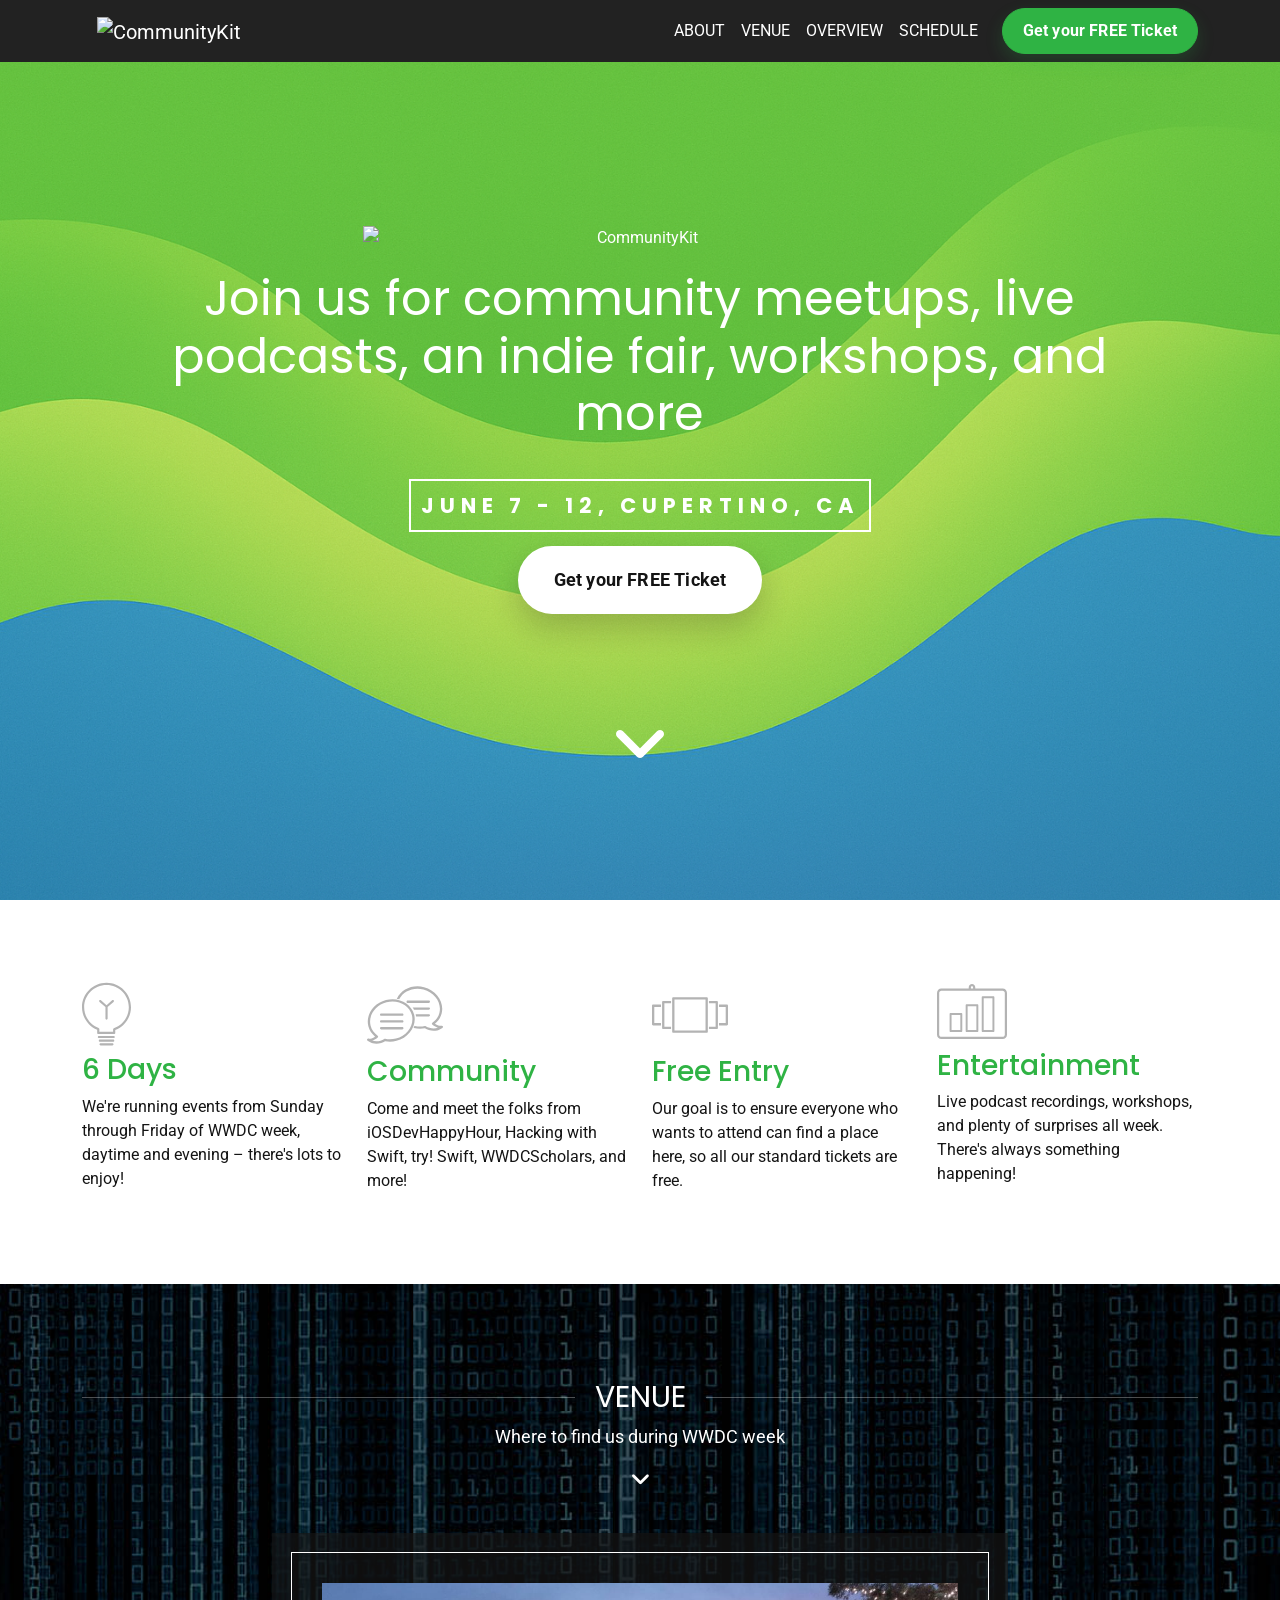
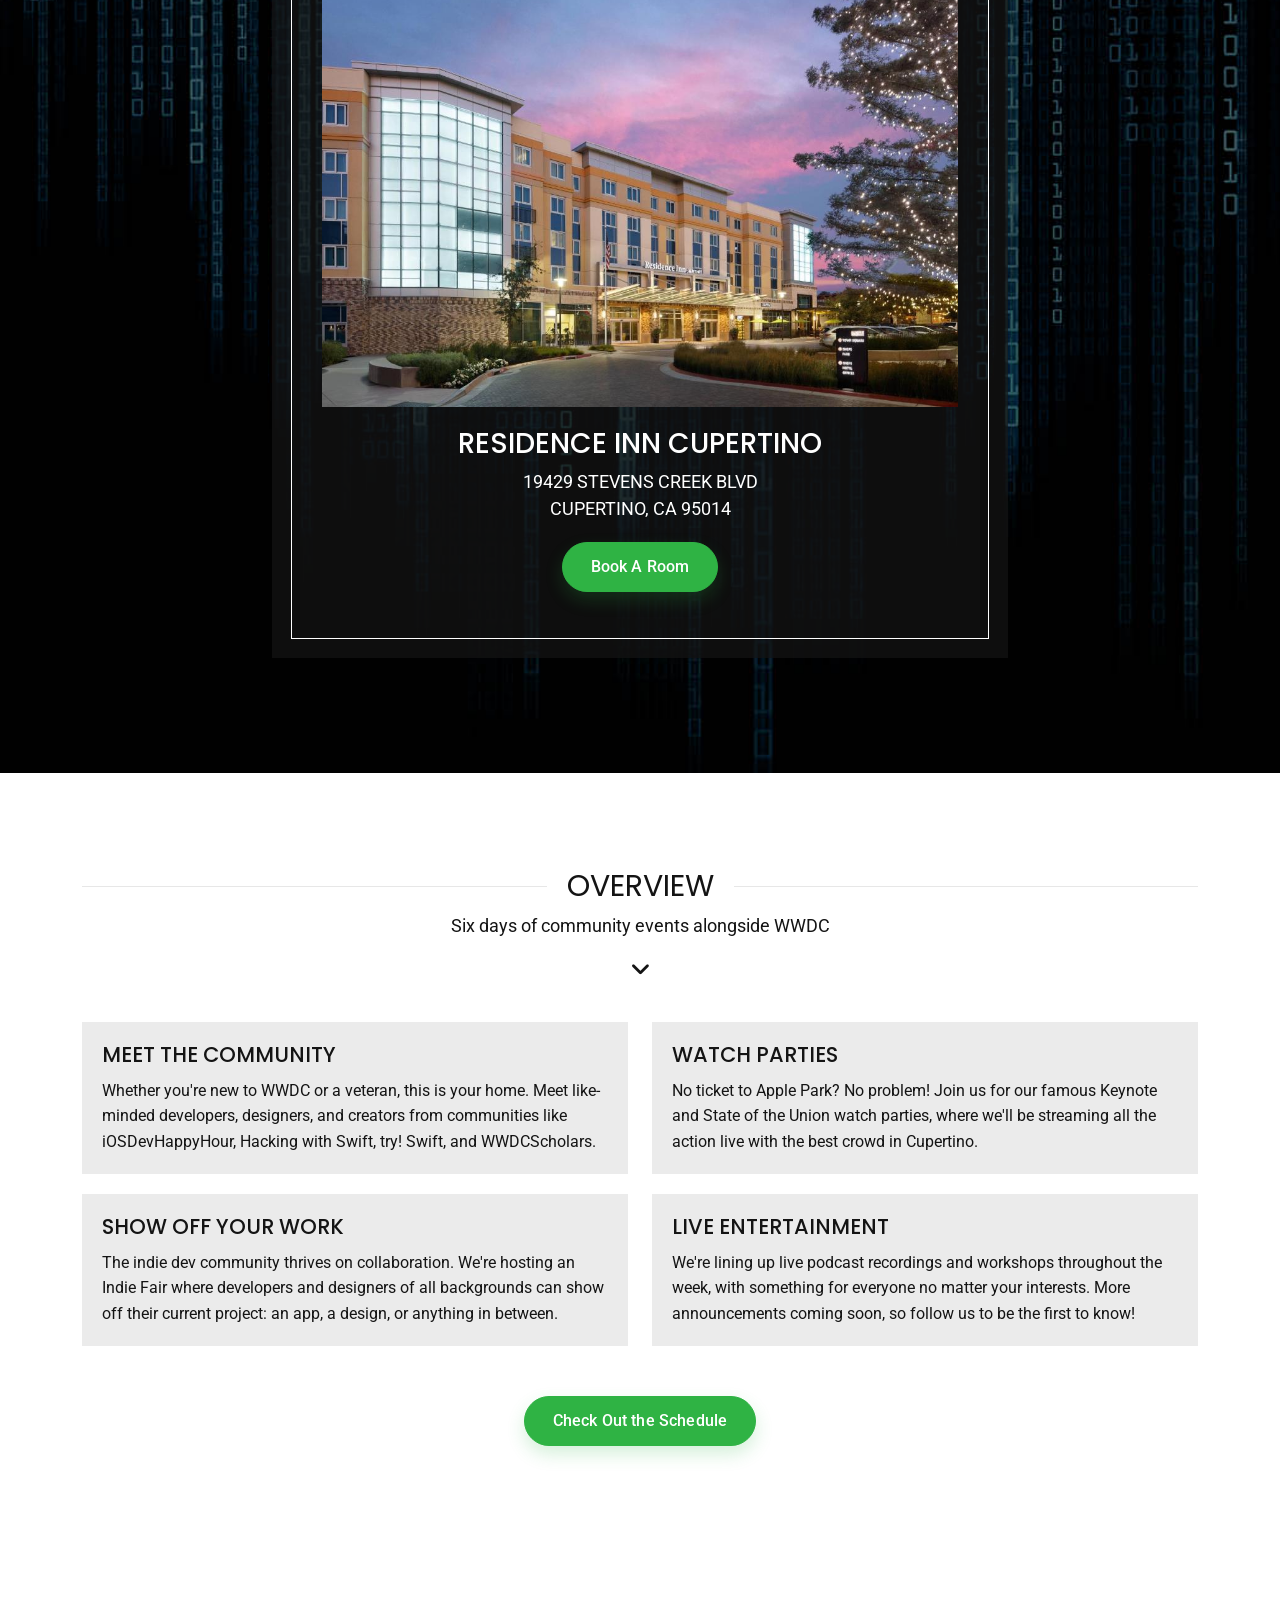
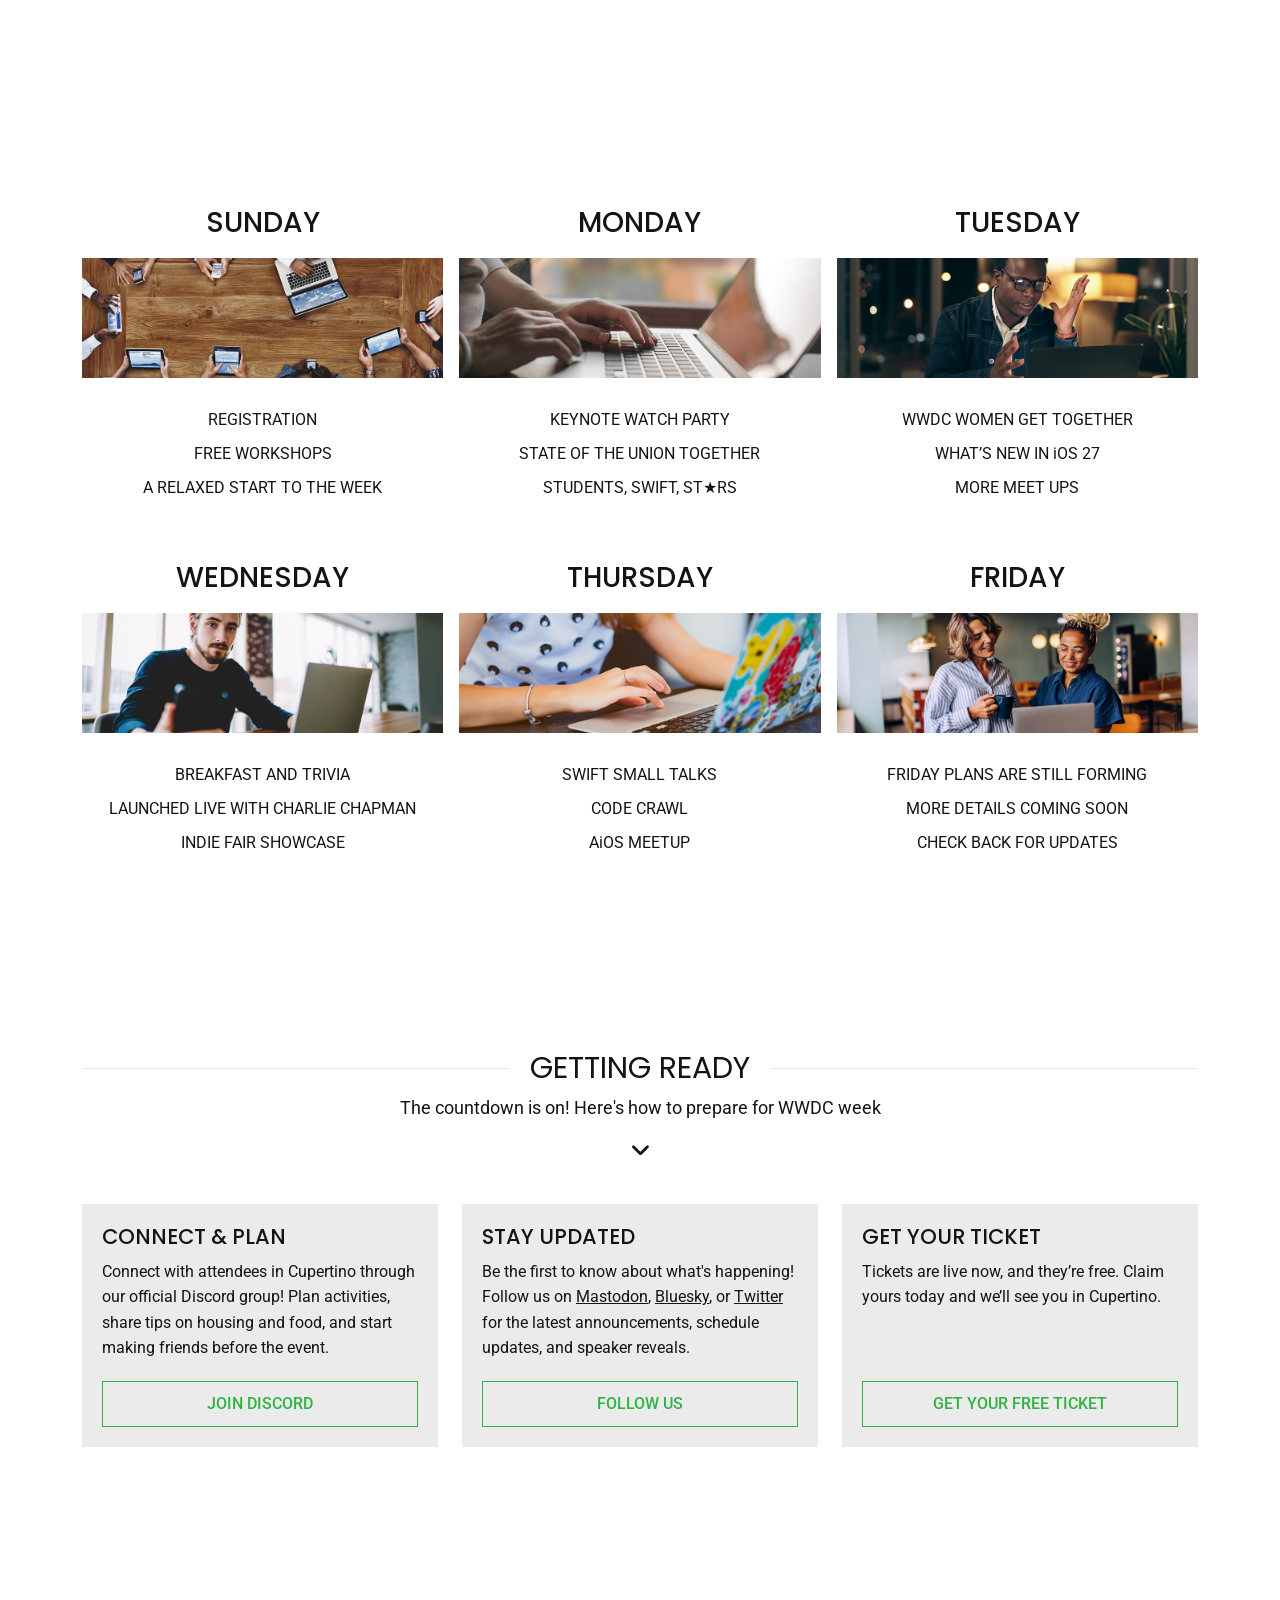
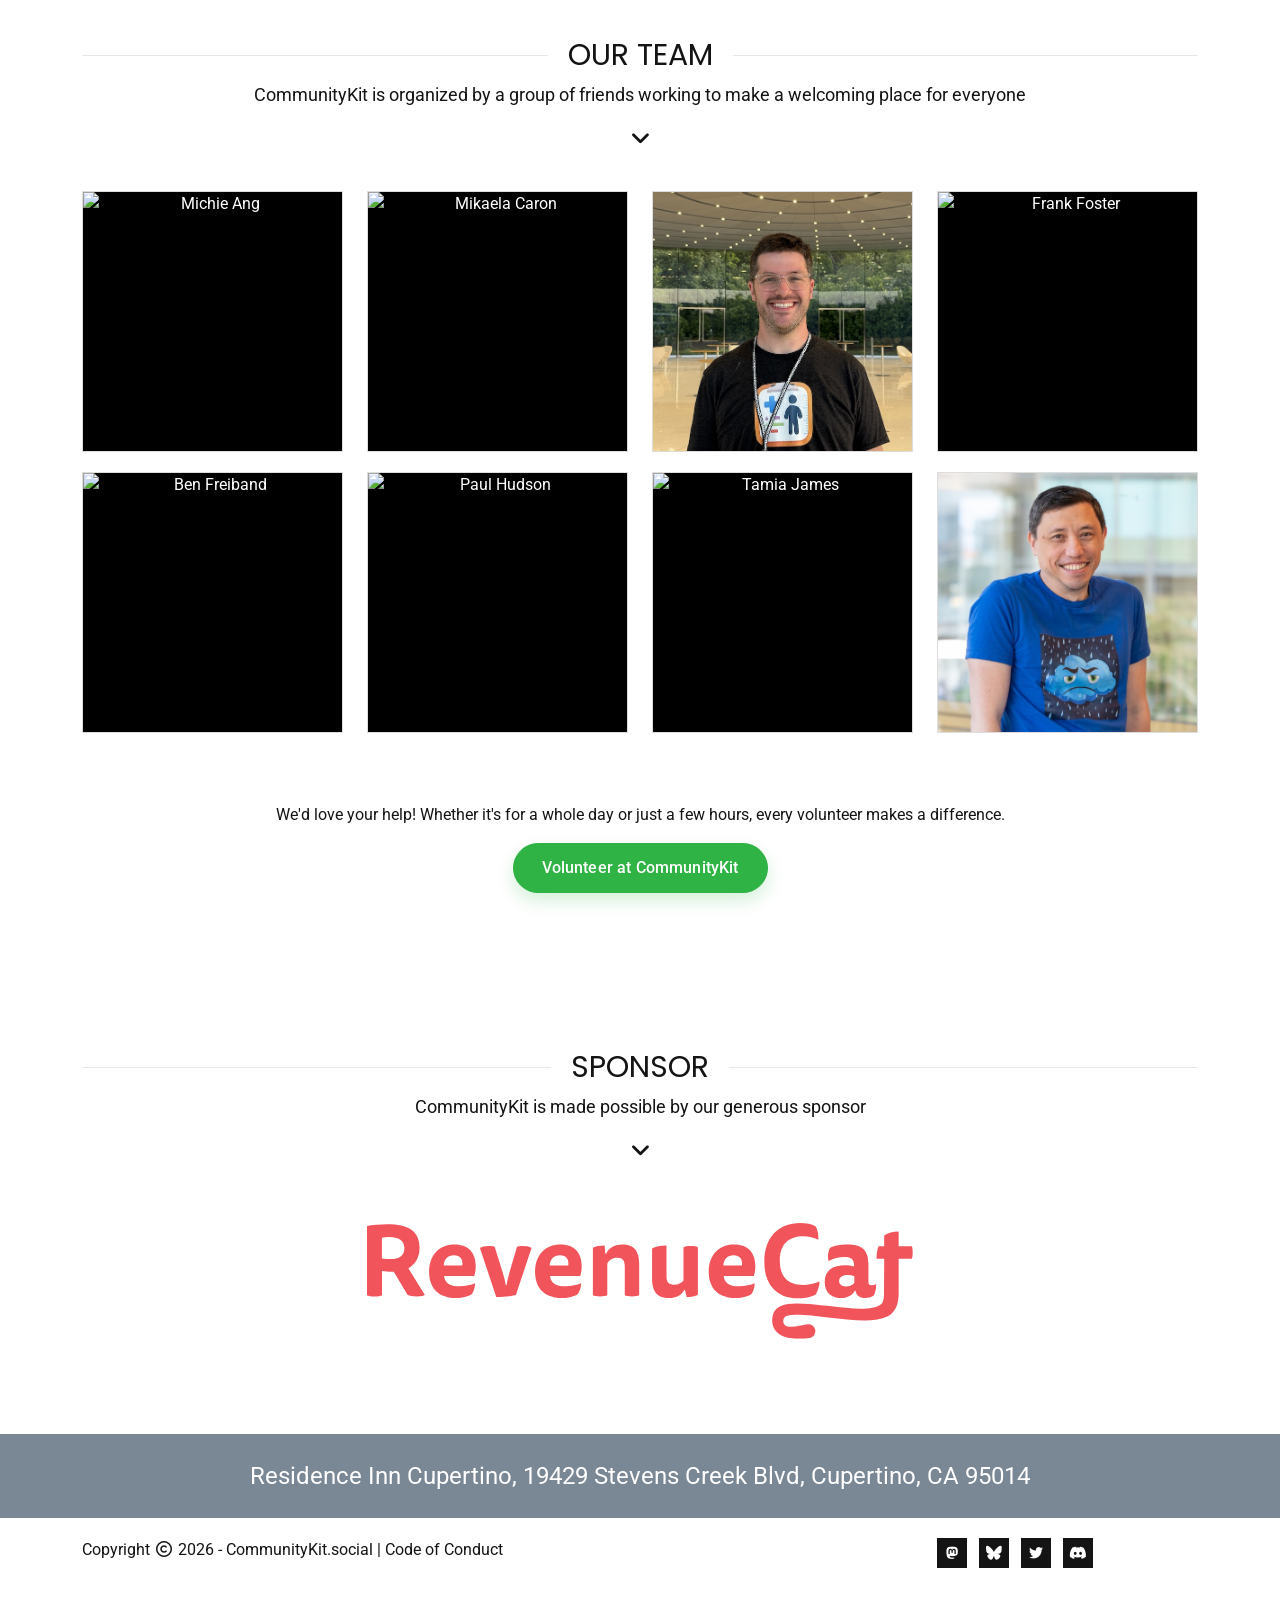
==== commit 08f1a6e3: "HANDY DANDY." ====
--- a/index.html
+++ b/index.html
@@ -1,471 +1,585 @@
-<!DOCTYPE html>
-<html lang="en-US">
-    <head>
-        <title>CommunityKit | WWDC Week | June 8 - 12, 2026</title>
-        <meta name="author" content="Paul Hudson">
-        <meta name="robots" content="index follow">
-        <meta name="googlebot" content="index follow">
-        <meta http-equiv="content-type" content="text/html; charset=utf-8">
-        <meta name="keywords" content="wwdc, event, swift, community, communitykit">
-        <meta name="description" content="CommunityKit returns alongside WWDC, happening June 8 - 12, 2026. Sign up for Apple's in-person WWDC event and join the mailing list for CommunityKit updates.">
-        <meta name="apple-mobile-web-app-capable" content="yes">
-        <meta name="apple-mobile-web-app-status-bar-style" content="black">
-        <meta name="viewport" content="width=device-width, initial-scale=1.0">
-        <link rel="icon" href="/img/favicon/favicon-32x32.png" sizes="32x32" />
-        <link rel="icon" href="/img/favicon/favicon-192x192.png" sizes="192x192" />
-        <link rel="apple-touch-icon" href="/img/favicon/favicon-180x180.png" />
-        <meta name="msapplication-TileImage" content="/img/favicon/favicon-270x270.png" />
-        <link rel="preconnect" href="https://fonts.gstatic.com">
-        <link href="https://fonts.googleapis.com/css2?family=Poppins:wght@400;500;600;700;900&family=Roboto:wght@400;500;700&display=swap" rel="stylesheet">
-        <link rel="stylesheet" href="/js/vendor/bootstrap/css/bootstrap.min.css" />
-        <link rel="stylesheet" href="/fonts/fontawesome/css/all.min.css" />
-        <link rel="stylesheet" href="/css/style.css" />
-        <link rel="stylesheet" href="/css/custom.css" />
-        <style>
-            @media (max-width: 600px) {
-                .main-section.pt-0.pb-0.dark-1-color-bg {
-                    padding-top: 3rem !important;
-                    padding-bottom: 3rem !important;
-                }
-                .section-title-heading h1 {
-                    font-size: 2rem !important;
-                }
-                .section-title-content p {
-                    font-size: 1em !important;
-                    line-height: 1.4 !important;
-                    margin-bottom: 1.2rem !important;
-                    padding-left: 1.2rem;
-                    padding-right: 1.2rem;
-                    text-align: center;
-                }
-                .section-title-content span {
-                    font-size: 1em !important;
-                }
-                .section-title-content {
-                    margin-bottom: 2.5rem;
-                    max-width: 28rem;
-                    margin-left: auto;
-                    margin-right: auto;
-                    text-align: center;
-                }
-                .luma-checkout--button.btn.btn-lg {
-                    font-size: 1.1rem !important;
-                    padding: 18px 0 !important;
-                    width: 100% !important;
-                    max-width: 320px;
-                }
-                .mt-5 {
-                    margin-top: 2.5rem !important;
-                }
-            }
-        </style>
-    </head>
-    <body>
-        <div id="main-wrapper">
-            <div id="main-container">
-                <header class="header-section header-section-fixed header-section-transparent">
-                    <div class="header-section-container">
-
-                        <div class="header-menu-section transparent">
-                            <div class="header-menu-section-container">
-                                <nav class="navbar navbar-expand-lg">
-                                    <div class="container gx-4">
-                                        <a class="navbar-brand p-2" href="/" title="CommunityKit">
-                                            <img src="/img/logo-color.svg" style="width: 250px;" alt="CommunityKit" class="normal" />
-                                            <img src="/img/logo-white.svg" style="width: 250px;" alt="CommunityKit" class="transparent" />
-                                        </a>
-
-                                        <button class="navbar-toggler" type="button" data-bs-toggle="collapse" data-bs-target="#mobile-menu" aria-controls="mobile-menu" aria-expanded="false" aria-label="Toggle navigation">
-                                            <span class="navbar-toggler-lines-wrapper">
-                                                <i class="navbar-toggler-line navbar-toggler-line-top"></i>
-                                                <i class="navbar-toggler-line navbar-toggler-line-middle"></i>
-                                                <i class="navbar-toggler-line navbar-toggler-line-bottom"></i>
-                                            </span>
-                                        </button>
-
-                                        <div class="header-menu desktop-menu navbar-collapse">
-                                            <ul class="navbar-nav ms-auto">
-                                                <li class="nav-item">
-                                                    <a class="nav-link" href="/schedule.html">2025 Schedule</a>
-                                                </li>
-                                                <li class="nav-item headerbtn">
-                                                    <a href="#register-interest"
-                                                       class="nav-link btn btn-block btn-sm btn-round btn-outline-reverse custom-featured-apps-btn">
-                                                        Get Updates
-                                                    </a>
-                                                </li>
-                                            </ul>
-                                        </div>
-                                    </div>
-                                    <div class="header-menu mobile-menu collapse" id="mobile-menu">
-                                    </div>
-                                </nav>
-                            </div>
-                        </div>
-                    </div>
-                </header>
-                <div id="page-body" class="page-body">
-                    <div class="row main-row justify-content-center">
-                        <div id="primary" class="content-area col-lg-12">
-                            <main id="main" class="content-area-container site-main">
-                                <div class="main-section pt-0 pb-0 dark-1-color-bg" style="background-image: url(/img/header4.png);">
-                                    <div class="container gx-4">
-                                        <div class="row gx-36 align-items-center justify-content-center height-100vh pt-72 pb-72">
-
-                                            <div class="col-lg-12">
-
-                                                <div class="gap gap-72 d-none d-xl-block"></div>
-
-                                                <div class="section-title section-title-intro text-center light-color mb-12">
-                                                    <div class="section-title-container">
-
-                                                        <div class="section-title-body">
-
-                                                            <div class="section-title-heading">
-                                                                <h1 class="font-weight-900" style="text-shadow: 2px 2px 4px rgba(0,0,0,0.5);"><span style="font-size: 1.4em;">CommunityKit</span><br><span style="font-size: 0.8em;">June 8 - 12, 2026</span></h1>
-                                                            </div>
-                                                        </div>
-                                                    </div>
-                                                </div>
-
-                                                <div class="gap gap-6 d-none d-md-block"></div>
-
-                                                <div class="section-title section-title-intro text-center light-color hero-intro-section">
-                                                    <div class="section-title-container">
-
-                                                        <div class="section-title-body hero-intro-panel">
-
-                                                            <div class="section-title-content">
-                                                                <p class="secondary-font-family white-color hero-intro-copy"><span style="display: block; margin-bottom: 1rem;">CommunityKit returns alongside WWDC, happening June 8 - 12, 2026.</span>Apple has opened signups for the in-person WWDC event while we finish updating CommunityKit details.</p>
-                                                                <p class="secondary-font-family white-color hero-intro-subcopy">Sign up for WWDC in person, then join our mailing list for CommunityKit updates.</p>
-                                                                <div class="hero-cta-row">
-                                                                    <a href="https://developer.apple.com/wwdc26/" target="_blank" rel="noopener noreferrer" class="btn btn-sm btn-round custom-featured-apps-btn hero-primary-cta">
-                                                                        WWDC In-Person Signup
-                                                                    </a>
-                                                                </div>
-                                                                <div class="hero-signup-shell">
-                                                                    <script async data-uid="28f3427844" src="https://communitykit.kit.com/28f3427844/index.js"></script>
-                                                                </div>
-                                                            </div>
-                                                        </div>
-                                                    </div>
-                                                </div>
-
-                                                <div class="gap gap-18 d-none d-md-block"></div>
-
-                                            </div>
-                                        </div>
-                                    </div>
-                                </div>
-                                <div class="main-section grey-1-color-bg" id="status-update">
-                                    <div class="container gx-4">
-                                        <div class="row gx-36 justify-content-center">
-                                            <div class="col-lg-10">
-                                                <div class="section-title text-center">
-                                                    <div class="section-title-container">
-                                                        <div class="section-title-body">
-                                                            <div class="section-title-heading">
-                                                                <h6 class="font-weight-500 accent-color">Latest Update</h6>
-                                                                <h2>WWDC is happening June 8 - 12, 2026</h2>
-                                                            </div>
-
-                                                            <div class="hr-divider hr-divider-layout-1 accent-color"></div>
-
-                                                            <div class="section-title-content">
-                                                                <p>CommunityKit is coming back for WWDC week. We're actively updating the site now, and the full event details will follow shortly.</p>
-                                                            </div>
-                                                        </div>
-                                                    </div>
-                                                </div>
-
-                                                <div class="coming-soon-grid">
-                                                    <div class="coming-soon-card">
-                                                        <div class="coming-soon-icon">
-                                                            <i class="fas fa-calendar-alt"></i>
-                                                        </div>
-                                                        <h4>WWDC dates are set</h4>
-                                                        <p>WWDC runs June 8 - 12, 2026, and CommunityKit is planning around that week now.</p>
-                                                    </div>
-
-                                                    <div class="coming-soon-card">
-                                                        <div class="coming-soon-icon">
-                                                            <i class="fas fa-clock"></i>
-                                                        </div>
-                                                        <h4>Attending WWDC in person?</h4>
-                                                        <p><a href="https://developer.apple.com/wwdc26/" target="_blank" rel="noopener noreferrer">Sign up with Apple for the in-person event</a> while we finalize the CommunityKit schedule.</p>
-                                                    </div>
-
-                                                    <div class="coming-soon-card">
-                                                        <div class="coming-soon-icon">
-                                                            <i class="fas fa-envelope-open-text"></i>
-                                                        </div>
-                                                        <h4>Best way to follow along</h4>
-                                                        <p>Join the mailing list below and check back soon for more information.</p>
-                                                    </div>
-                                                </div>
-                                            </div>
-                                        </div>
-                                    </div>
-                                </div>
-
-                                <div class="main-section" id="register-interest">
-                                    <div class="container gx-4">
-                                        <div class="row gx-36">
-
-                                            <div class="col-lg-8 offset-lg-2 pt-5 mt-5">
-
-                                                <div class="section-title text-center">
-                                                    <div class="section-title-container">
-                                                        <div class="section-title-body">
-                                                            <div class="section-title-heading">
-                                                                <h6 class="font-weight-500 accent-color">Want to come?</h6>
-                                                                <h2>Join Our Mailing List</h2>
-                                                            </div>
-
-                                                            <div class="hr-divider hr-divider-layout-1 accent-color"></div>
-
-                                                            <div class="section-title-content">
-                                                                <div class="luma-signup-container" style="
-                                                                    max-width: 500px;
-                                                                    margin: 0 auto 32px auto;
-                                                                    padding: 32px 24px;
-                                                                    background: #f8f9fa;
-                                                                    border-radius: 12px;
-                                                                    box-shadow: 0 2px 16px rgba(0,0,0,0.07);
-                                                                    border: 1px solid #e0e6ed;
-                                                                    text-align: center;
-                                                                ">
-                                                                    <h3 style="margin-bottom: 18px; font-weight: 700; color: #2FB344;">Get notified and check back soon for more details</h3>
-                                                                    <script async data-uid="28f3427844" src="https://communitykit.kit.com/28f3427844/index.js"></script>
-                                                                </div>
-                                                            </div>
-                                                        </div>
-                                                    </div>
-                                                </div>
-
-                                                <div class="gap gap-36"></div>
-                                            </div>
-                                        </div>
-                                    </div>
-                                </div>
-
-                                <div class="main-section pb-0" id="section-6">
-                                    <div class="container gx-4">
-                                        <div class="row gx-36 align-items-center justify-content-center">
-                                            <div class="col-lg-8">
-                                                <div class="section-title text-center">
-                                                    <div class="section-title-container">
-                                                        <div class="section-title-body">
-                                                            <div class="section-title-heading">
-                                                                <h2>Our Team</h2>
-                                                            </div>
-
-                                                            <div class="hr-divider hr-divider-layout-1 accent-color"></div>
-
-                                                                                                        <p>CommunityKit is organized by a group of friends working to make a welcoming place for everyone in the Swift community, but we'd love to have more people join in.</p>
-
-                                                        </div>
-                                                    </div>
-                                                </div>
-
-                                                <div class="gap gap-36"></div>
-                                            </div>
-                                        </div>
-                                    </div>
-                                </div>
-
-                                <div class="main-section pt-0 pb-0">
-                                    <div class="container-fluid gx-0">
-                                        <div class="row gx-0 align-items-center">
-                                            <div class="col-lg-3">
-                                                <div class="main-block team-member-block team-member-block-layout-4 light-color mb-0">
-                                                    <a href="https://www.aberfeldystudios.com/" target="_blank" rel="noopener noreferrer" class="main-block-container team-member-block-container">
-                                                        <div class="main-block-header team-member-block-header">
-                                                            <img src="/img/adrian.jpg" alt="Image" />
-                                                        </div>
-
-                                                        <div class="main-block-body team-member-block-body">
-
-                                                            <div class="main-block-heading team-member-block-heading">
-                                                                <h4 class="name">Adrian Eves</h4>
-                                                            </div>
-                                                        </div>
-                                                    </a>
-                                                </div>
-                                            </div>
-
-                                            <div class="col-lg-3">
-                                                <div class="main-block team-member-block team-member-block-layout-4 light-color mb-0">
-                                                    <a href="https://chriswu.com/" target="_blank" rel="noopener noreferrer" class="main-block-container team-member-block-container">
-                                                        <div class="main-block-header team-member-block-header">
-                                                            <img src="/img/chris.jpg" alt="Image" />
-                                                        </div>
-
-                                                        <div class="main-block-body team-member-block-body">
-
-                                                            <div class="main-block-heading team-member-block-heading">
-                                                                <h4 class="name">Chris Wu</h4>
-                                                            </div>
-                                                        </div>
-                                                    </a>
-                                                </div>
-                                            </div>
-
-                                            <div class="col-lg-3">
-                                                <div class="main-block team-member-block team-member-block-layout-4 light-color mb-0">
-                                                    <a href="https://www.instagram.com/mikaelacaron/" target="_blank" rel="noopener noreferrer" class="main-block-container team-member-block-container">
-                                                        <div class="main-block-header team-member-block-header">
-                                                            <img src="/img/mikaela.jpg" alt="Image" />
-                                                        </div>
-
-                                                        <div class="main-block-body team-member-block-body">
-                                                            <div class="main-block-heading team-member-block-heading">
-                                                                <h4 class="name">Mikaela Caron</h4>
-                                                            </div>
-                                                        </div>
-                                                    </a>
-                                                </div>
-                                            </div>
-
-                                            <div class="col-lg-3">
-                                                <div class="main-block team-member-block team-member-block-layout-4 light-color mb-0">
-                                                    <a href="https://ph.linkedin.com/in/michieang" target="_blank" rel="noopener noreferrer" class="main-block-container team-member-block-container">
-                                                        <div class="main-block-header team-member-block-header">
-                                                            <img src="/img/michie.jpg" alt="Image" />
-                                                        </div>
-
-                                                        <div class="main-block-body team-member-block-body">
-                                                            <div class="main-block-heading team-member-block-heading">
-                                                                <h4 class="name">Michie Ang</h4>
-                                                            </div>
-                                                        </div>
-                                                    </a>
-                                                </div>
-                                            </div>
-
-                                            <div class="col-lg-3">
-                                                <div class="main-block team-member-block team-member-block-layout-4 light-color mb-0">
-                                                    <a href="https://www.tamiajamesdesign.com/" target="_blank" rel="noopener noreferrer" class="main-block-container team-member-block-container">
-                                                        <div class="main-block-header team-member-block-header">
-                                                            <img src="/img/tamia.jpg" alt="Image" />
-                                                        </div>
-
-                                                        <div class="main-block-body team-member-block-body">
-                                                            <div class="main-block-heading team-member-block-heading">
-                                                                <h4 class="name">Tamia James</h4>
-                                                            </div>
-                                                        </div>
-                                                    </a>
-                                                </div>
-                                            </div>
-
-                                            <div class="col-lg-3">
-                                                <div class="main-block team-member-block team-member-block-layout-4 light-color mb-0">
-                                                    <a href="https://benfreiband.com/" target="_blank" rel="noopener noreferrer" class="main-block-container team-member-block-container">
-                                                        <div class="main-block-header team-member-block-header">
-                                                            <img src="/img/ben.jpg" alt="Image" />
-                                                        </div>
-
-                                                        <div class="main-block-body team-member-block-body">
-                                                            <div class="main-block-heading team-member-block-heading">
-                                                                <h4 class="name">Ben Freiband</h4>
-                                                            </div>
-                                                        </div>
-                                                    </a>
-                                                </div>
-                                            </div>
-
-                                            <div class="col-lg-3">
-                                                <div class="main-block team-member-block team-member-block-layout-4 light-color mb-0">
-                                                    <a href="https://www.frankefoster.com/" target="_blank" rel="noopener noreferrer" class="main-block-container team-member-block-container">
-                                                        <div class="main-block-header team-member-block-header">
-                                                            <img src="/img/frank.jpg" alt="Image" />
-                                                        </div>
-
-                                                        <div class="main-block-body team-member-block-body">
-                                                            <div class="main-block-heading team-member-block-heading">
-                                                                <h4 class="name">Frank Foster</h4>
-                                                            </div>
-                                                        </div>
-                                                    </a>
-                                                </div>
-                                            </div>
-
-                                            <div class="col-lg-3">
-                                                <div class="main-block team-member-block team-member-block-layout-4 light-color mb-0">
-                                                    <a href="https://www.hackingwithswift.com/" target="_blank" rel="noopener noreferrer" class="main-block-container team-member-block-container">
-                                                        <div class="main-block-header team-member-block-header">
-                                                            <img src="/img/paul.jpg" alt="Image" />
-                                                        </div>
-
-                                                        <div class="main-block-body team-member-block-body">
-                                                            <div class="main-block-heading team-member-block-heading">
-                                                                <h4 class="name">Paul Hudson</h4>
-                                                                <!-- <h6 class="role font-weight-500">Volunteer today!</h6> -->
-                                                            </div>
-                                                        </div>
-                                                    </a>
-                                                </div>
-                                                <!-- Commented out volunteer section:
-                                                <div class="main-block team-member-block team-member-block-layout-4 light-color mb-0">
-                                                    <div class="main-block-container team-member-block-container">
-                                                        <div class="main-block-header team-member-block-header">
-                                                            <img src="/img/volunteer.jpg" alt="Image" />
-                                                        </div>
-
-                                                        <div class="main-block-body team-member-block-body">
-                                                            <div class="main-block-heading team-member-block-heading">
-                                                                <h4 class="name">You?</h4>
-                                                                <h6 class="role font-weight-500">Volunteer today!</h6>
-                                                            </div>
-                                                        </div>
-                                                    </div>
-                                                </div>
-                                                -->
-                                            </div>
-                                        </div>
-                                    </div>
-                                </div>
-                            </main>
-                        </div>
-                        </div>
-                </div>
-
-                <!-- Footer
-                ============================================================ -->
-                <footer id="colophon" class="footer-section site-footer">
-                    <div class="footer-section-container">
-
-                        <div class="footer-section-top">
-                            <div class="main-section">
-                                <div class="container gx-4">
-                                    <div class="row gx-36">
-
-                                        <div class="col-lg-12">
-
-                                            <div class="widget widget_image text-center mb-36">
-                                                <a href="/" title="Bason">
-                                                    <img src="/img/logo-white.svg" style="width: 350px;" alt="CommunityKit" />
-                                                </a>
-                                            </div>
-
-                                            <div class="widget widget_text light-color text-center">
-                                                <div class="textwidget">
-                                                    <p>&copy; <span class="current-year">2025</span> CommunityKit.social. All rights reserved. | <a href="/code-of-conduct.html">Code of Conduct</a></p>
-                                                </div>
-                                            </div>
-                                        </div>
-                                    </div>
-                                </div>
-                            </div>
-                        </div>
-                    </div>
-                </footer>
-            </div>
-        </div>
-
-        <script src="/js/vendor/jquery/jquery-3.6.0.min.js"></script>
-        <script src="/js/vendor/bootstrap/js/bootstrap.bundle.min.js"></script>
-        <script src="/js/scripts.js"></script>
-    </body>
-</html>
+<!DOCTYPE html>
+<html lang="en">
+<head>
+<meta charset="utf-8">
+<meta name="viewport" content="width=device-width, initial-scale=1">
+<meta name="description" content="A community event running alongside WWDC in Cupertino.">
+<meta name="author" content="Paul Hudson">
+<link rel="icon" href="/img/favicon.png">
+<title>CommunityKit | WWDC | June 7th to 12th in Cupertino</title>
+<!-- Bootstrap core CSS -->
+<link href="/css/site-1.css" rel="stylesheet">
+<link rel="stylesheet" href="/fonts/fontawesome/css/all.min.css">
+<!-- Fonts -->
+<style>
+@font-face {
+  font-family: 'Poppins';
+  font-style: normal;
+  font-weight: 400;
+  src: url(/fonts/poppins/Poppins-Regular.ttf) format('truetype');
+}
+@font-face {
+  font-family: 'Poppins';
+  font-style: normal;
+  font-weight: 500;
+  src: url(/fonts/poppins/Poppins-Medium.ttf) format('truetype');
+}
+@font-face {
+  font-family: 'Poppins';
+  font-style: normal;
+  font-weight: 600;
+  src: url(/fonts/poppins/Poppins-SemiBold.ttf) format('truetype');
+}
+@font-face {
+  font-family: 'Poppins';
+  font-style: normal;
+  font-weight: 700;
+  src: url(/fonts/poppins/Poppins-Bold.ttf) format('truetype');
+}
+@font-face {
+  font-family: 'Poppins';
+  font-style: normal;
+  font-weight: 900;
+  src: url(/fonts/poppins/Poppins-Black.ttf) format('truetype');
+}
+@font-face {
+  font-family: 'Roboto';
+  font-style: normal;
+  font-weight: 400;
+  src: url(/fonts/roboto/Roboto-Regular.ttf) format('truetype');
+}
+@font-face {
+  font-family: 'Roboto';
+  font-style: normal;
+  font-weight: 500;
+  src: url(/fonts/roboto/Roboto-Medium.ttf) format('truetype');
+}
+@font-face {
+  font-family: 'Roboto';
+  font-style: normal;
+  font-weight: 700;
+  src: url(/fonts/roboto/Roboto-Bold.ttf) format('truetype');
+}
+</style>
+</head>
+
+<body id="page-top">
+<!-- Navigation -->
+<nav id="darknav" class="navbar navbar-dark navbar-expand-md fixed-top">
+  <div class="container">
+    <!-- navbar-brand -->
+    <a class="navbar-brand" href="/"><img src="/img/logo-white.svg" class="img-fluid" alt="CommunityKit" width="220" /></a>
+    <button type="button" class="navbar-toggler" data-bs-toggle="collapse" data-bs-target="#navbar" aria-expanded="false" aria-controls="navbar" aria-label="Toggle navigation"> <span class="navbar-toggler-icon"></span> </button>
+    <!-- navbar-collapse -->
+    <div id="navbar" class="collapse navbar-collapse">
+      <ul class="nav navbar-nav ms-auto">
+        <li class="nav-item"><a class="nav-link" href="/#about">About</a></li>
+        <li class="nav-item"><a class="nav-link" href="/#venue">Venue</a></li>
+        <li class="nav-item"><a class="nav-link" href="/#schedule">Overview</a></li>
+        <li class="nav-item"><a class="nav-link" href="/schedule/">Schedule</a></li>
+      </ul>
+      <a href="https://luma.com/848w7ld2" target="_blank" rel="noopener noreferrer" class="btn ticket-button ms-md-3">Get your FREE Ticket</a>
+    </div>
+    <!--/.navbar-collapse -->
+  </div>
+  <!-- /.container -->
+</nav>
+<!-- /.Navigation -->
+
+<!-- Header -->
+<header id="fullwidth" class="homepage">
+  <div class="container-fluid">
+    <div class="row">
+      <div class="col-md-12">
+        <!-- Heading Title Area -->
+        <div class="header-text white text-center">
+          <div class="row">
+            <div class="col-sm-10 offset-sm-1 col-md-8 offset-md-2 col-lg-6 offset-lg-3">
+              <img src="/img/logo-white.svg" class="img-fluid hero-logo pddn-20-top pddn-20-btm" alt="CommunityKit" />
+            </div>
+          </div>
+          <div class="row">
+            <div class="col-sm-10 offset-sm-1">
+              <h2 class="white">Join us for community meetups, live podcasts, an indie fair, workshops, and more</h2>
+              <h3 class="mrgn-50-top white sm-title"><span class="date">June 7 - 12, Cupertino, CA</span></h3>
+              <p class="hero-ticket-wrap"><a href="https://luma.com/848w7ld2" target="_blank" rel="noopener noreferrer" class="btn hero-ticket-button">Get your FREE Ticket</a></p>
+            </div>
+          </div>
+          <!-- Animated Arrow -->
+          <div class="arrow text-center"> <i class="fa-solid fa-angle-down fa-4x"></i> </div>
+          <!-- /.Animated Arrow -->
+        </div>
+        <!-- /.Heading Title Area -->
+
+      </div>
+    </div>
+  </div>
+  <!-- /.container -->
+</header>
+<!-- /.Header -->
+
+<!-- Event Features -->
+<section id="about">
+  <div class="container">
+    <div class="row">
+      <!-- Feature 01 -->
+      <div class="col-lg-3 col-sm-6 col-6"> <img src="/img/ideas.svg" width="49" height="80" class="img-fluid" alt="3 Days" />
+        <h3 class="accent">6 Days</h3>
+        <p>We're running events from Sunday through Friday of WWDC week, daytime and evening – there's lots to enjoy!</p>
+      </div>
+      <!-- /.Feature 01 -->
+      <!-- Feature 02 -->
+      <div class="col-lg-3 col-sm-6 col-6"> <img src="/img/discussions.svg" width="76" height="80" class="img-fluid" alt="Community Focus" />
+        <h3 class="accent">Community</h3>
+        <p>Come and meet the folks from iOSDevHappyHour, Hacking with Swift, try! Swift, WWDCScholars, and more!</p>
+      </div>
+      <!-- /.Feature 02 -->
+      <!-- Feature 03 -->
+      <div class="col-lg-3 col-sm-6 col-6"> <img src="/img/exhibitions.svg" width="76" height="80" class="img-fluid" alt="Free Entry" />
+        <h3 class="accent">Free Entry</h3>
+        <p>Our goal is to ensure everyone who wants to attend can find a place here, so all our standard tickets are free.</p>
+      </div>
+      <!-- /.Feature 03 -->
+      <!-- Feature 04 -->
+      <div class="col-lg-3 col-sm-6 col-6"> <img src="/img/workshops.svg" width="70" height="70" class="img-fluid" alt="Live Entertainment" />
+        <h3 class="accent">Entertainment</h3>
+        <p>Live podcast recordings, workshops, and plenty of surprises all week. There's always something happening!</p>
+      </div>
+      <!-- /.Feature 04 -->
+    </div>
+  </div>
+  <!-- /.container -->
+</section>
+<!-- /.About -->
+
+<!-- Highlight -->
+<section id="venue">
+  <div class="container">
+    <!-- Title & Subtitle -->
+    <div class="row">
+      <div class="col-md-12">
+        <div class="section-title-white">
+          <h2 class="text-center"><span>Venue</span></h2>
+          <p class="subtitle white text-center">Where to find us during WWDC week</p>
+          <p class="subtitle text-center"><i class="fa-solid fa-angle-down fa-lg white"></i></p>
+        </div>
+      </div>
+    </div>
+    <!-- /.Title & Subtitle -->
+
+    <!-- Venue Box -->
+    <div class="row justify-content-center">
+      <div class="col-md-8">
+        <div class="dark-box pddn-50 text-center">
+          <p class="mrgn-20-btm"><img src="/img/venue.jpg" class="img-fluid" alt="Residence Inn Cupertino" /></p>
+          <h3 class="text-uppercase white">Residence Inn Cupertino</h3>
+          <p class="lead-sm text-uppercase"> 19429 Stevens Creek Blvd <br/>
+            Cupertino, CA 95014 <br/>
+          </p>
+          <p class="mrgn-20-top"><a href="https://www.marriott.com/en-us/hotels/sjcpt-residence-inn-san-jose-cupertino/rooms/" target="_blank" rel="noopener noreferrer" class="btn volunteer-button">Book A Room</a></p>
+        </div>
+      </div>
+    </div>
+    <!-- /.Venue Box -->
+  </div>
+  <!-- /.container -->
+</section>
+<!-- /.Highlight -->
+
+<!-- Schedule Timeline -->
+<section id="schedule">
+  <div class="container">
+    <!-- Title & Subtitle -->
+    <div class="row">
+      <div class="col-md-12">
+        <div class="section-title">
+          <h2 class="text-center"><span>Overview</span></h2>
+          <p class="subtitle text-center">Six days of community events alongside WWDC</p>
+          <p class="subtitle text-center"><i class="fa-solid fa-angle-down fa-lg"></i></p>
+        </div>
+      </div>
+    </div>
+    <!-- /.Title & Subtitle -->
+    <!-- Schedule Grid -->
+    <div class="row overview-grid">
+      <div class="col-md-6">
+        <div class="news-item">
+          <div class="details">
+            <h3>Meet the Community</h3>
+            <p>Whether you're new to WWDC or a veteran, this is your home. Meet like-minded developers, designers, and creators from communities like iOSDevHappyHour, Hacking with Swift, try! Swift, and WWDCScholars.</p>
+          </div>
+        </div>
+      </div>
+      <div class="col-md-6">
+        <div class="news-item">
+          <div class="details">
+            <h3>Watch Parties</h3>
+            <p>No ticket to Apple Park? No problem! Join us for our famous Keynote and State of the Union watch parties, where we'll be streaming all the action live with the best crowd in Cupertino.</p>
+          </div>
+        </div>
+      </div>
+      <div class="col-md-6 mrgn-20-top">
+        <div class="news-item">
+          <div class="details">
+            <h3>Show Off Your Work</h3>
+            <p>The indie dev community thrives on collaboration. We're hosting an Indie Fair where developers and designers of all backgrounds can show off their current project: an app, a design, or anything in between.</p>
+          </div>
+        </div>
+      </div>
+      <div class="col-md-6 mrgn-20-top">
+        <div class="news-item">
+          <div class="details">
+            <h3>Live Entertainment</h3>
+            <p>We're lining up live podcast recordings and workshops throughout the week, with something for everyone no matter your interests. More announcements coming soon, so follow us to be the first to know!</p>
+          </div>
+        </div>
+      </div>
+    </div>
+    <!-- /.Schedule Grid -->
+    <div class="row">
+      <div class="col-md-12">
+        <p class="mrgn-50-top text-center"><a href="/schedule/" class="btn volunteer-button">Check Out the Schedule</a></p>
+      </div>
+    </div>
+  </div>
+  <!-- /.container -->
+</section>
+<!-- /.Schedule Timeline -->
+
+<!-- Section What's On -->
+<section id="pricing">
+  <div class="container">
+    <!-- Title & Subtitle -->
+    <div class="row">
+      <div class="col-md-12">
+        <div class="section-title-white">
+          <h2 class="text-center"><span>What's On</span></h2>
+          <p class="subtitle white text-center">Six days of community events alongside WWDC</p>
+          <p class="subtitle text-center"><i class="fa-solid fa-angle-down fa-lg white"></i></p>
+        </div>
+      </div>
+    </div>
+    <!-- /.Title & Subtitle -->
+
+    <!-- Days -->
+    <div class="row g-3">
+      <div class="col-lg-4 col-sm-6">
+        <div class="white-bg position-relative">
+          <h3 class="text-uppercase text-center pddn-20-top pddn-10-btm">Sunday</h3>
+          <div class="pddn-20-top-btm text-center" style="background:url('/img/placeholder-1.jpg') center/cover no-repeat; min-height:120px">
+          </div>
+          <ul class="list-pricing">
+            <li>Registration</li>
+            <li>Free workshops</li>
+            <li>A relaxed start to the week</li>
+          </ul>
+        </div>
+      </div>
+      <div class="col-lg-4 col-sm-6">
+        <div class="white-bg position-relative">
+          <h3 class="text-uppercase text-center pddn-20-top pddn-10-btm">Monday</h3>
+          <div class="pddn-20-top-btm text-center" style="background:url('/img/placeholder-6.jpg') center/cover no-repeat; min-height:120px">
+          </div>
+          <ul class="list-pricing">
+            <li>Keynote watch party</li>
+            <li>State of the Union together</li>
+            <li>Students, Swift, St★rs</li>
+          </ul>
+        </div>
+      </div>
+      <div class="col-lg-4 col-sm-6">
+        <div class="white-bg position-relative">
+          <h3 class="text-uppercase text-center pddn-20-top pddn-10-btm">Tuesday</h3>
+          <div class="pddn-20-top-btm text-center" style="background:url('/img/placeholder-3.jpg') center/cover no-repeat; min-height:120px">
+          </div>
+          <ul class="list-pricing">
+            <li>WWDC Women Get Together</li>
+            <li>What’s New in <span style="text-transform: none;">i</span>OS 27</li>
+            <li>More meet ups</li>
+          </ul>
+        </div>
+      </div>
+      <div class="col-lg-4 col-sm-6">
+        <div class="white-bg position-relative">
+          <h3 class="text-uppercase text-center pddn-20-top pddn-10-btm">Wednesday</h3>
+          <div class="pddn-20-top-btm text-center" style="background:url('/img/placeholder-4.jpg') center/cover no-repeat; min-height:120px">
+          </div>
+          <ul class="list-pricing">
+            <li>Breakfast and trivia</li>
+            <li>Launched LIVE with Charlie Chapman</li>
+            <li>Indie Fair showcase</li>
+          </ul>
+        </div>
+      </div>
+      <div class="col-lg-4 col-sm-6">
+        <div class="white-bg position-relative">
+          <h3 class="text-uppercase text-center pddn-20-top pddn-10-btm">Thursday</h3>
+          <div class="pddn-20-top-btm text-center" style="background:url('/img/placeholder-5.jpg') center/cover no-repeat; min-height:120px">
+          </div>
+          <ul class="list-pricing">
+            <li>Swift Small Talks</li>
+            <li>Code Crawl</li>
+            <li>A<span style="text-transform: none;">i</span>OS Meetup</li>
+          </ul>
+        </div>
+      </div>
+      <div class="col-lg-4 col-sm-6">
+        <div class="white-bg position-relative">
+          <h3 class="text-uppercase text-center pddn-20-top pddn-10-btm">Friday</h3>
+          <div class="pddn-20-top-btm text-center" style="background:url('/img/placeholder-2.jpg') center/cover no-repeat; min-height:120px">
+          </div>
+          <ul class="list-pricing">
+            <li>Friday plans are still forming</li>
+            <li>More details coming soon</li>
+            <li>Check back for updates</li>
+          </ul>
+        </div>
+      </div>
+    </div>
+    <!-- /.Days -->
+  </div>
+  <!-- /.container -->
+</section>
+<!-- /.Section What's On -->
+
+<!-- Section Getting Ready -->
+<section id="latest-news">
+  <div class="container">
+    <!-- Title & Subtitle -->
+    <div class="row">
+      <div class="col-md-12">
+        <div class="section-title">
+          <h2 class="text-center"><span>Getting Ready</span></h2>
+          <p class="subtitle text-center">The countdown is on! Here's how to prepare for WWDC week</p>
+          <p class="subtitle text-center"><i class="fa-solid fa-angle-down fa-lg"></i></p>
+        </div>
+      </div>
+    </div>
+    <!-- /.Title & Subtitle -->
+
+    <!-- Getting Ready List -->
+    <div class="row getting-ready-grid">
+      <div class="col-sm-4">
+        <!-- Item 01 -->
+        <div class="news-item">
+          <div class="details">
+            <h3>Connect &amp; Plan</h3>
+            <p>Connect with attendees in Cupertino through our official Discord group! Plan activities, share tips on housing and food, and start making friends before the event.</p>
+            <p><a href="https://discord.gg/62wqXDPc" class="btn btn-main-ghost w-100">Join Discord</a></p>
+          </div>
+        </div>
+        <!-- /.Item 01 -->
+      </div>
+      <div class="col-sm-4">
+        <!-- Item 02 -->
+        <div class="news-item">
+          <div class="details">
+            <h3>Stay Updated</h3>
+            <p>Be the first to know about what's happening! Follow us on <a href="https://mastodon.social/@CommunityKit" style="text-decoration:underline">Mastodon</a>, <a href="https://bsky.app/profile/communitykit.bsky.social" style="text-decoration:underline">Bluesky</a>, or <a href="https://x.com/communitykit_" style="text-decoration:underline">Twitter</a> for the latest announcements, schedule updates, and speaker reveals.</p>
+            <p><a href="https://mastodon.social/@CommunityKit" class="btn btn-main-ghost w-100">Follow Us</a></p>
+          </div>
+        </div>
+        <!-- /.Item 02 -->
+      </div>
+      <div class="col-sm-4">
+        <!-- Item 03 -->
+        <div class="news-item">
+          <div class="details">
+            <h3>Get Your Ticket</h3>
+            <p>Tickets are live now, and they’re free. Claim yours today and we’ll see you in Cupertino.</p>
+            <p><a href="https://luma.com/848w7ld2" target="_blank" rel="noopener noreferrer" class="btn btn-main-ghost w-100">Get your FREE Ticket</a></p>
+          </div>
+        </div>
+        <!-- /.Item 03 -->
+      </div>
+    </div>
+    <!-- /.Getting Ready List -->
+  </div>
+  <!-- /.container -->
+</section>
+<!-- /.Section Getting Ready -->
+
+<!-- About Community -->
+<section class="white-bg">
+  <div class="container">
+    <div class="row mrgn-20-top">
+      <div class="col-md-12">
+        <div class="section-title">
+          <h2 class="text-center"><span>Our Team</span></h2>
+          <p class="subtitle text-center">CommunityKit is organized by a group of friends working to make a welcoming place for everyone</p>
+          <p class="subtitle text-center"><i class="fa-solid fa-angle-down fa-lg"></i></p>
+        </div>
+      </div>
+    </div>
+
+    <div class="row">
+      <div class="col-md-3 col-sm-6 text-center">
+        <div class="speaker-item">
+          <figure class="speaker accent-bg"> <img src="/img/michie.jpg" width="300" height="300" alt="Michie Ang" class="img-fluid mx-auto d-block" />
+            <figcaption>
+              <p class="text-uppercase accent">Michie Ang</p>
+              <ul class="list-inline team-social" aria-label="Michie Ang links">
+                <li class="list-inline-item"><a href="https://ph.linkedin.com/in/michieang" target="_blank" rel="noopener noreferrer" aria-label="Michie Ang on LinkedIn"><i class="fa-brands fa-linkedin-in" aria-hidden="true"></i></a></li>
+              </ul>
+            </figcaption>
+          </figure>
+        </div>
+      </div>
+      <div class="col-md-3 col-sm-6 text-center">
+        <div class="speaker-item">
+          <figure class="speaker accent-bg"> <img src="/img/mikaela.jpg" width="300" height="300" alt="Mikaela Caron" class="img-fluid mx-auto d-block" />
+            <figcaption>
+              <p class="text-uppercase accent">Mikaela Caron</p>
+              <ul class="list-inline team-social" aria-label="Mikaela Caron links">
+                <li class="list-inline-item"><a href="https://x.com/mikaela__caron" target="_blank" rel="noopener noreferrer" aria-label="Mikaela Caron on X"><i class="fa-brands fa-twitter" aria-hidden="true"></i></a></li>
+                <li class="list-inline-item"><a href="https://swiftdevs.space/@mikaelacaron" target="_blank" rel="noopener noreferrer" aria-label="Mikaela Caron on Mastodon"><i class="fa-brands fa-mastodon" aria-hidden="true"></i></a></li>
+                <li class="list-inline-item"><a href="https://bsky.app/profile/mikaelacaron.com" target="_blank" rel="noopener noreferrer" aria-label="Mikaela Caron on Bluesky"><i class="fa-brands fa-bluesky" aria-hidden="true"></i></a></li>
+                <li class="list-inline-item"><a href="https://mikaelacaron.com/" target="_blank" rel="noopener noreferrer" aria-label="Mikaela Caron website"><i class="fa-solid fa-link" aria-hidden="true"></i></a></li>
+              </ul>
+            </figcaption>
+          </figure>
+        </div>
+      </div>
+      <div class="col-md-3 col-sm-6 text-center">
+        <div class="speaker-item">
+          <figure class="speaker accent-bg"> <img src="/img/adrian.jpg" width="300" height="300" alt="Adrian Eves" class="img-fluid mx-auto d-block" />
+            <figcaption>
+              <p class="text-uppercase accent">Adrian Eves</p>
+              <ul class="list-inline team-social" aria-label="Adrian Eves links">
+                <li class="list-inline-item"><a href="https://x.com/swifteves" target="_blank" rel="noopener noreferrer" aria-label="Adrian Eves on X"><i class="fa-brands fa-twitter" aria-hidden="true"></i></a></li>
+                <li class="list-inline-item"><a href="https://bsky.app/profile/swifteves.bsky.social" target="_blank" rel="noopener noreferrer" aria-label="Adrian Eves on Bluesky"><i class="fa-brands fa-bluesky" aria-hidden="true"></i></a></li>
+                <li class="list-inline-item"><a href="https://mastodon.social/@swifteves" target="_blank" rel="noopener noreferrer" aria-label="Adrian Eves on Mastodon"><i class="fa-brands fa-mastodon" aria-hidden="true"></i></a></li>
+                <li class="list-inline-item"><a href="https://www.aberfeldystudios.com/" target="_blank" rel="noopener noreferrer" aria-label="Adrian Eves website"><i class="fa-solid fa-link" aria-hidden="true"></i></a></li>
+              </ul>
+            </figcaption>
+          </figure>
+        </div>
+      </div>
+      <div class="col-md-3 col-sm-6 text-center">
+        <div class="speaker-item">
+          <figure class="speaker accent-bg"> <img src="/img/frank.jpg" width="300" height="300" alt="Frank Foster" class="img-fluid mx-auto d-block" />
+            <figcaption>
+              <p class="text-uppercase accent">Frank Foster</p>
+              <ul class="list-inline team-social" aria-label="Frank Foster links">
+                <li class="list-inline-item"><a href="https://bsky.app/profile/frankefoster.com" target="_blank" rel="noopener noreferrer" aria-label="Frank Foster on Bluesky"><i class="fa-brands fa-bluesky" aria-hidden="true"></i></a></li>
+                <li class="list-inline-item"><a href="https://iosdev.space/@frankfoster" target="_blank" rel="noopener noreferrer" aria-label="Frank Foster on Mastodon"><i class="fa-brands fa-mastodon" aria-hidden="true"></i></a></li>
+                <li class="list-inline-item"><a href="https://www.frankefoster.com/" target="_blank" rel="noopener noreferrer" aria-label="Frank Foster website"><i class="fa-solid fa-link" aria-hidden="true"></i></a></li>
+              </ul>
+            </figcaption>
+          </figure>
+        </div>
+      </div>
+      <div class="col-md-3 col-sm-6 text-center">
+        <div class="speaker-item">
+          <figure class="speaker accent-bg"> <img src="/img/ben.jpg" width="300" height="300" alt="Ben Freiband" class="img-fluid mx-auto d-block" />
+            <figcaption>
+              <p class="text-uppercase accent">Ben Freiband</p>
+              <ul class="list-inline team-social" aria-label="Ben Freiband links">
+                <li class="list-inline-item"><a href="https://x.com/benfreiband" target="_blank" rel="noopener noreferrer" aria-label="Ben Freiband on X"><i class="fa-brands fa-twitter" aria-hidden="true"></i></a></li>
+                <li class="list-inline-item"><a href="https://bsky.app/profile/benfreiband.bsky.social" target="_blank" rel="noopener noreferrer" aria-label="Ben Freiband on Bluesky"><i class="fa-brands fa-bluesky" aria-hidden="true"></i></a></li>
+                <li class="list-inline-item"><a href="https://mastodon.social/@benfreiband" target="_blank" rel="noopener noreferrer" aria-label="Ben Freiband on Mastodon"><i class="fa-brands fa-mastodon" aria-hidden="true"></i></a></li>
+                <li class="list-inline-item"><a href="https://benfreiband.com/" target="_blank" rel="noopener noreferrer" aria-label="Ben Freiband website"><i class="fa-solid fa-link" aria-hidden="true"></i></a></li>
+              </ul>
+            </figcaption>
+          </figure>
+        </div>
+      </div>
+      <div class="col-md-3 col-sm-6 text-center">
+        <div class="speaker-item">
+          <figure class="speaker accent-bg"> <img src="/img/paul.jpg" width="300" height="300" alt="Paul Hudson" class="img-fluid mx-auto d-block" />
+            <figcaption>
+              <p class="text-uppercase accent">Paul Hudson</p>
+              <ul class="list-inline team-social" aria-label="Paul Hudson links">
+                <li class="list-inline-item"><a href="https://x.com/twostraws" target="_blank" rel="noopener noreferrer" aria-label="Paul Hudson on X"><i class="fa-brands fa-twitter" aria-hidden="true"></i></a></li>
+                <li class="list-inline-item"><a href="https://mastodon.social/@twostraws" target="_blank" rel="noopener noreferrer" aria-label="Paul Hudson on Mastodon"><i class="fa-brands fa-mastodon" aria-hidden="true"></i></a></li>
+                <li class="list-inline-item"><a href="https://bsky.app/profile/twostraws.bsky.social" target="_blank" rel="noopener noreferrer" aria-label="Paul Hudson on Bluesky"><i class="fa-brands fa-bluesky" aria-hidden="true"></i></a></li>
+                <li class="list-inline-item"><a href="https://www.hackingwithswift.com/" target="_blank" rel="noopener noreferrer" aria-label="Paul Hudson website"><i class="fa-solid fa-link" aria-hidden="true"></i></a></li>
+              </ul>
+            </figcaption>
+          </figure>
+        </div>
+      </div>
+      <div class="col-md-3 col-sm-6 text-center">
+        <div class="speaker-item">
+          <figure class="speaker accent-bg"> <img src="/img/tamia.jpg" width="300" height="300" alt="Tamia James" class="img-fluid mx-auto d-block" />
+            <figcaption>
+              <p class="text-uppercase accent">Tamia James</p>
+              <ul class="list-inline team-social" aria-label="Tamia James links">
+                <li class="list-inline-item"><a href="https://www.tamiajamesdesign.com/" target="_blank" rel="noopener noreferrer" aria-label="Tamia James website"><i class="fa-solid fa-link" aria-hidden="true"></i></a></li>
+              </ul>
+            </figcaption>
+          </figure>
+        </div>
+      </div>
+      <div class="col-md-3 col-sm-6 text-center">
+        <div class="speaker-item">
+          <figure class="speaker accent-bg"> <img src="/img/chris.jpg" width="300" height="300" alt="Chris Wu" class="img-fluid mx-auto d-block" />
+            <figcaption>
+              <p class="text-uppercase accent">Chris Wu</p>
+              <ul class="list-inline team-social" aria-label="Chris Wu links">
+                <li class="list-inline-item"><a href="https://bsky.app/profile/chriswu.com" target="_blank" rel="noopener noreferrer" aria-label="Chris Wu on Bluesky"><i class="fa-brands fa-bluesky" aria-hidden="true"></i></a></li>
+                <li class="list-inline-item"><a href="https://mastodon.social/@MuseumShuffle" target="_blank" rel="noopener noreferrer" aria-label="Chris Wu on Mastodon"><i class="fa-brands fa-mastodon" aria-hidden="true"></i></a></li>
+                <li class="list-inline-item"><a href="https://chriswu.com/" target="_blank" rel="noopener noreferrer" aria-label="Chris Wu website"><i class="fa-solid fa-link" aria-hidden="true"></i></a></li>
+              </ul>
+            </figcaption>
+          </figure>
+        </div>
+      </div>
+    </div>
+
+    <div class="row">
+      <div class="col-md-12">
+        <p class="mrgn-50-top text-center">We'd love your help! Whether it's for a whole day or just a few hours, every volunteer makes a difference.</p>
+        <p class="text-center"><a href="https://docs.google.com/forms/d/e/1FAIpQLSe8W4F5dP1NZT0WWpagiYmvVQ-0GYvEGJqAMUZnP6KRodaz_w/viewform?usp=header" class="btn volunteer-button">Volunteer at CommunityKit</a></p>
+      </div>
+    </div>
+
+    <div class="row" style="margin-top:120px;">
+      <div class="col-md-12">
+        <div class="section-title">
+          <h2 class="text-center"><span>Sponsor</span></h2>
+          <p class="subtitle text-center">CommunityKit is made possible by our generous sponsor</p>
+          <p class="subtitle text-center"><i class="fa-solid fa-angle-down fa-lg"></i></p>
+        </div>
+      </div>
+    </div>
+    <div class="row justify-content-center">
+      <div class="col-md-6 col-sm-8 col-10 mrgn-20-top-btm"><a href="https://www.revenuecat.com/" target="_blank"><img class="img-fluid mx-auto d-block" src="/img/revenuecat.svg" alt="RevenueCat" /></a></div>
+    </div>
+  </div>
+</section>
+<!-- /.About Community -->
+
+
+<!-- Section Location -->
+<section id="location">
+  <address>Residence Inn Cupertino, 19429 Stevens Creek Blvd, Cupertino, CA 95014</address>
+</section>
+<!-- /.Section Location -->
+
+<!-- Footer -->
+<footer>
+  <div class="container">
+    <div class="row">
+      <div class="col-sm-8 col-md-9 col-lg-9">
+        <p class="copyright">Copyright <i class="fa-regular fa-copyright"></i> 2026 - CommunityKit.social | <a href="/code-of-conduct/">Code of Conduct</a></p>
+      </div>
+      <div class="col-sm-4 col-md-3 col-lg-3">
+        <!-- Footer Social Profiles List -->
+        <ul class="list-inline social-buttons">
+          <li class="list-inline-item"> <a class="fa-brands fa-mastodon fa-lg" href="https://mastodon.social/@CommunityKit"></a> </li>
+          <li class="list-inline-item"> <a class="fa-brands fa-bluesky fa-lg" href="https://bsky.app/profile/communitykit.bsky.social"></a> </li>
+          <li class="list-inline-item"> <a class="fa-brands fa-twitter fa-lg" href="https://x.com/communitykit_"></a> </li>
+          <li class="list-inline-item"> <a class="fa-brands fa-discord fa-lg" href="https://discord.gg/j9yQ3JnpAQ"></a> </li>
+        </ul>
+        <!-- /.Footer Social Profiles List -->
+      </div>
+    </div>
+  </div>
+</footer>
+
+<!-- /.Footer -->
+
+<script src="/js/site-1.js"></script>
+</body>
+</html>
--- a/css/site-1.css
+++ b/css/site-1.css
@@ -0,0 +1,268 @@
+@charset "UTF-8";/*!
+ * Bootstrap  v5.3.8 (https://getbootstrap.com/)
+ * Copyright 2011-2025 The Bootstrap Authors
+ * Licensed under MIT (https://github.com/twbs/bootstrap/blob/main/LICENSE)
+ */:root,[data-bs-theme=light]{--bs-blue:#0d6efd;--bs-indigo:#6610f2;--bs-purple:#6f42c1;--bs-pink:#d63384;--bs-red:#dc3545;--bs-orange:#fd7e14;--bs-yellow:#ffc107;--bs-green:#198754;--bs-teal:#20c997;--bs-cyan:#0dcaf0;--bs-black:#000;--bs-white:#fff;--bs-gray:#6c757d;--bs-gray-dark:#343a40;--bs-gray-100:#f8f9fa;--bs-gray-200:#e9ecef;--bs-gray-300:#dee2e6;--bs-gray-400:#ced4da;--bs-gray-500:#adb5bd;--bs-gray-600:#6c757d;--bs-gray-700:#495057;--bs-gray-800:#343a40;--bs-gray-900:#212529;--bs-primary:#0d6efd;--bs-secondary:#6c757d;--bs-success:#198754;--bs-info:#0dcaf0;--bs-warning:#ffc107;--bs-danger:#dc3545;--bs-light:#f8f9fa;--bs-dark:#212529;--bs-primary-rgb:13,110,253;--bs-secondary-rgb:108,117,125;--bs-success-rgb:25,135,84;--bs-info-rgb:13,202,240;--bs-warning-rgb:255,193,7;--bs-danger-rgb:220,53,69;--bs-light-rgb:248,249,250;--bs-dark-rgb:33,37,41;--bs-primary-text-emphasis:#052c65;--bs-secondary-text-emphasis:#2b2f32;--bs-success-text-emphasis:#0a3622;--bs-info-text-emphasis:#055160;--bs-warning-text-emphasis:#664d03;--bs-danger-text-emphasis:#58151c;--bs-light-text-emphasis:#495057;--bs-dark-text-emphasis:#495057;--bs-primary-bg-subtle:#cfe2ff;--bs-secondary-bg-subtle:#e2e3e5;--bs-success-bg-subtle:#d1e7dd;--bs-info-bg-subtle:#cff4fc;--bs-warning-bg-subtle:#fff3cd;--bs-danger-bg-subtle:#f8d7da;--bs-light-bg-subtle:#fcfcfd;--bs-dark-bg-subtle:#ced4da;--bs-primary-border-subtle:#9ec5fe;--bs-secondary-border-subtle:#c4c8cb;--bs-success-border-subtle:#a3cfbb;--bs-info-border-subtle:#9eeaf9;--bs-warning-border-subtle:#ffe69c;--bs-danger-border-subtle:#f1aeb5;--bs-light-border-subtle:#e9ecef;--bs-dark-border-subtle:#adb5bd;--bs-white-rgb:255,255,255;--bs-black-rgb:0,0,0;--bs-font-sans-serif:system-ui,-apple-system,"Segoe UI",Roboto,"Helvetica Neue","Noto Sans","Liberation Sans",Arial,sans-serif,"Apple Color Emoji","Segoe UI Emoji","Segoe UI Symbol","Noto Color Emoji";--bs-font-monospace:SFMono-Regular,Menlo,Monaco,Consolas,"Liberation Mono","Courier New",monospace;--bs-gradient:linear-gradient(180deg, rgba(255, 255, 255, 0.15), rgba(255, 255, 255, 0));--bs-body-font-family:var(--bs-font-sans-serif);--bs-body-font-size:1rem;--bs-body-font-weight:400;--bs-body-line-height:1.5;--bs-body-color:#212529;--bs-body-color-rgb:33,37,41;--bs-body-bg:#fff;--bs-body-bg-rgb:255,255,255;--bs-emphasis-color:#000;--bs-emphasis-color-rgb:0,0,0;--bs-secondary-color:rgba(33, 37, 41, 0.75);--bs-secondary-color-rgb:33,37,41;--bs-secondary-bg:#e9ecef;--bs-secondary-bg-rgb:233,236,239;--bs-tertiary-color:rgba(33, 37, 41, 0.5);--bs-tertiary-color-rgb:33,37,41;--bs-tertiary-bg:#f8f9fa;--bs-tertiary-bg-rgb:248,249,250;--bs-heading-color:inherit;--bs-link-color:#0d6efd;--bs-link-color-rgb:13,110,253;--bs-link-decoration:underline;--bs-link-hover-color:#0a58ca;--bs-link-hover-color-rgb:10,88,202;--bs-code-color:#d63384;--bs-highlight-color:#212529;--bs-highlight-bg:#fff3cd;--bs-border-width:1px;--bs-border-style:solid;--bs-border-color:#dee2e6;--bs-border-color-translucent:rgba(0, 0, 0, 0.175);--bs-border-radius:0.375rem;--bs-border-radius-sm:0.25rem;--bs-border-radius-lg:0.5rem;--bs-border-radius-xl:1rem;--bs-border-radius-xxl:2rem;--bs-border-radius-2xl:var(--bs-border-radius-xxl);--bs-border-radius-pill:50rem;--bs-box-shadow:0 0.5rem 1rem rgba(0, 0, 0, 0.15);--bs-box-shadow-sm:0 0.125rem 0.25rem rgba(0, 0, 0, 0.075);--bs-box-shadow-lg:0 1rem 3rem rgba(0, 0, 0, 0.175);--bs-box-shadow-inset:inset 0 1px 2px rgba(0, 0, 0, 0.075);--bs-focus-ring-width:0.25rem;--bs-focus-ring-opacity:0.25;--bs-focus-ring-color:rgba(13, 110, 253, 0.25);--bs-form-valid-color:#198754;--bs-form-valid-border-color:#198754;--bs-form-invalid-color:#dc3545;--bs-form-invalid-border-color:#dc3545}[data-bs-theme=dark]{color-scheme:dark;--bs-body-color:#dee2e6;--bs-body-color-rgb:222,226,230;--bs-body-bg:#212529;--bs-body-bg-rgb:33,37,41;--bs-emphasis-color:#fff;--bs-emphasis-color-rgb:255,255,255;--bs-secondary-color:rgba(222, 226, 230, 0.75);--bs-secondary-color-rgb:222,226,230;--bs-secondary-bg:#343a40;--bs-secondary-bg-rgb:52,58,64;--bs-tertiary-color:rgba(222, 226, 230, 0.5);--bs-tertiary-color-rgb:222,226,230;--bs-tertiary-bg:#2b3035;--bs-tertiary-bg-rgb:43,48,53;--bs-primary-text-emphasis:#6ea8fe;--bs-secondary-text-emphasis:#a7acb1;--bs-success-text-emphasis:#75b798;--bs-info-text-emphasis:#6edff6;--bs-warning-text-emphasis:#ffda6a;--bs-danger-text-emphasis:#ea868f;--bs-light-text-emphasis:#f8f9fa;--bs-dark-text-emphasis:#dee2e6;--bs-primary-bg-subtle:#031633;--bs-secondary-bg-subtle:#161719;--bs-success-bg-subtle:#051b11;--bs-info-bg-subtle:#032830;--bs-warning-bg-subtle:#332701;--bs-danger-bg-subtle:#2c0b0e;--bs-light-bg-subtle:#343a40;--bs-dark-bg-subtle:#1a1d20;--bs-primary-border-subtle:#084298;--bs-secondary-border-subtle:#41464b;--bs-success-border-subtle:#0f5132;--bs-info-border-subtle:#087990;--bs-warning-border-subtle:#997404;--bs-danger-border-subtle:#842029;--bs-light-border-subtle:#495057;--bs-dark-border-subtle:#343a40;--bs-heading-color:inherit;--bs-link-color:#6ea8fe;--bs-link-hover-color:#8bb9fe;--bs-link-color-rgb:110,168,254;--bs-link-hover-color-rgb:139,185,254;--bs-code-color:#e685b5;--bs-highlight-color:#dee2e6;--bs-highlight-bg:#664d03;--bs-border-color:#495057;--bs-border-color-translucent:rgba(255, 255, 255, 0.15);--bs-form-valid-color:#75b798;--bs-form-valid-border-color:#75b798;--bs-form-invalid-color:#ea868f;--bs-form-invalid-border-color:#ea868f}*,::after,::before{box-sizing:border-box}@media (prefers-reduced-motion:no-preference){:root{scroll-behavior:smooth}}body{margin:0;font-family:var(--bs-body-font-family);font-size:var(--bs-body-font-size);font-weight:var(--bs-body-font-weight);line-height:var(--bs-body-line-height);color:var(--bs-body-color);text-align:var(--bs-body-text-align);background-color:var(--bs-body-bg);-webkit-text-size-adjust:100%;-webkit-tap-highlight-color:transparent}hr{margin:1rem 0;color:inherit;border:0;border-top:var(--bs-border-width) solid;opacity:.25}.h1,.h2,.h3,.h4,.h5,.h6,h1,h2,h3,h4,h5,h6{margin-top:0;margin-bottom:.5rem;font-weight:500;line-height:1.2;color:var(--bs-heading-color)}.h1,h1{font-size:calc(1.375rem + 1.5vw)}@media (min-width:1200px){.h1,h1{font-size:2.5rem}}.h2,h2{font-size:calc(1.325rem + .9vw)}@media (min-width:1200px){.h2,h2{font-size:2rem}}.h3,h3{font-size:calc(1.3rem + .6vw)}@media (min-width:1200px){.h3,h3{font-size:1.75rem}}.h4,h4{font-size:calc(1.275rem + .3vw)}@media (min-width:1200px){.h4,h4{font-size:1.5rem}}.h5,h5{font-size:1.25rem}.h6,h6{font-size:1rem}p{margin-top:0;margin-bottom:1rem}abbr[title]{-webkit-text-decoration:underline dotted;text-decoration:underline dotted;cursor:help;-webkit-text-decoration-skip-ink:none;text-decoration-skip-ink:none}address{margin-bottom:1rem;font-style:normal;line-height:inherit}ol,ul{padding-left:2rem}dl,ol,ul{margin-top:0;margin-bottom:1rem}ol ol,ol ul,ul ol,ul ul{margin-bottom:0}dt{font-weight:700}dd{margin-bottom:.5rem;margin-left:0}blockquote{margin:0 0 1rem}b,strong{font-weight:bolder}.small,small{font-size:.875em}.mark,mark{padding:.1875em;color:var(--bs-highlight-color);background-color:var(--bs-highlight-bg)}sub,sup{position:relative;font-size:.75em;line-height:0;vertical-align:baseline}sub{bottom:-.25em}sup{top:-.5em}a{color:rgba(var(--bs-link-color-rgb),var(--bs-link-opacity,1));text-decoration:underline}a:hover{--bs-link-color-rgb:var(--bs-link-hover-color-rgb)}a:not([href]):not([class]),a:not([href]):not([class]):hover{color:inherit;text-decoration:none}code,kbd,pre,samp{font-family:var(--bs-font-monospace);font-size:1em}pre{display:block;margin-top:0;margin-bottom:1rem;overflow:auto;font-size:.875em}pre code{font-size:inherit;color:inherit;word-break:normal}code{font-size:.875em;color:var(--bs-code-color);word-wrap:break-word}a>code{color:inherit}kbd{padding:.1875rem .375rem;font-size:.875em;color:var(--bs-body-bg);background-color:var(--bs-body-color);border-radius:.25rem}kbd kbd{padding:0;font-size:1em}figure{margin:0 0 1rem}img,svg{vertical-align:middle}table{caption-side:bottom;border-collapse:collapse}caption{padding-top:.5rem;padding-bottom:.5rem;color:var(--bs-secondary-color);text-align:left}th{text-align:inherit;text-align:-webkit-match-parent}tbody,td,tfoot,th,thead,tr{border-color:inherit;border-style:solid;border-width:0}label{display:inline-block}button{border-radius:0}button:focus:not(:focus-visible){outline:0}button,input,optgroup,select,textarea{margin:0;font-family:inherit;font-size:inherit;line-height:inherit}button,select{text-transform:none}[role=button]{cursor:pointer}select{word-wrap:normal}select:disabled{opacity:1}[list]:not([type=date]):not([type=datetime-local]):not([type=month]):not([type=week]):not([type=time])::-webkit-calendar-picker-indicator{display:none!important}[type=button],[type=reset],[type=submit],button{-webkit-appearance:button}[type=button]:not(:disabled),[type=reset]:not(:disabled),[type=submit]:not(:disabled),button:not(:disabled){cursor:pointer}::-moz-focus-inner{padding:0;border-style:none}textarea{resize:vertical}fieldset{min-width:0;padding:0;margin:0;border:0}legend{float:left;width:100%;padding:0;margin-bottom:.5rem;line-height:inherit;font-size:calc(1.275rem + .3vw)}@media (min-width:1200px){legend{font-size:1.5rem}}legend+*{clear:left}::-webkit-datetime-edit-day-field,::-webkit-datetime-edit-fields-wrapper,::-webkit-datetime-edit-hour-field,::-webkit-datetime-edit-minute,::-webkit-datetime-edit-month-field,::-webkit-datetime-edit-text,::-webkit-datetime-edit-year-field{padding:0}::-webkit-inner-spin-button{height:auto}[type=search]{-webkit-appearance:textfield;outline-offset:-2px}[type=search]::-webkit-search-cancel-button{cursor:pointer;filter:grayscale(1)}::-webkit-search-decoration{-webkit-appearance:none}::-webkit-color-swatch-wrapper{padding:0}::-webkit-file-upload-button{font:inherit;-webkit-appearance:button}::file-selector-button{font:inherit;-webkit-appearance:button}output{display:inline-block}iframe{border:0}summary{display:list-item;cursor:pointer}progress{vertical-align:baseline}[hidden]{display:none!important}.lead{font-size:1.25rem;font-weight:300}.display-1{font-weight:300;line-height:1.2;font-size:calc(1.625rem + 4.5vw)}@media (min-width:1200px){.display-1{font-size:5rem}}.display-2{font-weight:300;line-height:1.2;font-size:calc(1.575rem + 3.9vw)}@media (min-width:1200px){.display-2{font-size:4.5rem}}.display-3{font-weight:300;line-height:1.2;font-size:calc(1.525rem + 3.3vw)}@media (min-width:1200px){.display-3{font-size:4rem}}.display-4{font-weight:300;line-height:1.2;font-size:calc(1.475rem + 2.7vw)}@media (min-width:1200px){.display-4{font-size:3.5rem}}.display-5{font-weight:300;line-height:1.2;font-size:calc(1.425rem + 2.1vw)}@media (min-width:1200px){.display-5{font-size:3rem}}.display-6{font-weight:300;line-height:1.2;font-size:calc(1.375rem + 1.5vw)}@media (min-width:1200px){.display-6{font-size:2.5rem}}.list-unstyled{padding-left:0;list-style:none}.list-inline{padding-left:0;list-style:none}.list-inline-item{display:inline-block}.list-inline-item:not(:last-child){margin-right:.5rem}.initialism{font-size:.875em;text-transform:uppercase}.blockquote{margin-bottom:1rem;font-size:1.25rem}.blockquote>:last-child{margin-bottom:0}.blockquote-footer{margin-top:-1rem;margin-bottom:1rem;font-size:.875em;color:#6c757d}.blockquote-footer::before{content:"— "}.img-fluid{max-width:100%;height:auto}.img-thumbnail{padding:.25rem;background-color:var(--bs-body-bg);border:var(--bs-border-width) solid var(--bs-border-color);border-radius:var(--bs-border-radius);max-width:100%;height:auto}.figure{display:inline-block}.figure-img{margin-bottom:.5rem;line-height:1}.figure-caption{font-size:.875em;color:var(--bs-secondary-color)}.container,.container-fluid,.container-lg,.container-md,.container-sm,.container-xl,.container-xxl{--bs-gutter-x:1.5rem;--bs-gutter-y:0;width:100%;padding-right:calc(var(--bs-gutter-x) * .5);padding-left:calc(var(--bs-gutter-x) * .5);margin-right:auto;margin-left:auto}@media (min-width:576px){.container,.container-sm{max-width:540px}}@media (min-width:768px){.container,.container-md,.container-sm{max-width:720px}}@media (min-width:992px){.container,.container-lg,.container-md,.container-sm{max-width:960px}}@media (min-width:1200px){.container,.container-lg,.container-md,.container-sm,.container-xl{max-width:1140px}}@media (min-width:1400px){.container,.container-lg,.container-md,.container-sm,.container-xl,.container-xxl{max-width:1320px}}:root{--bs-breakpoint-xs:0;--bs-breakpoint-sm:576px;--bs-breakpoint-md:768px;--bs-breakpoint-lg:992px;--bs-breakpoint-xl:1200px;--bs-breakpoint-xxl:1400px}.row{--bs-gutter-x:1.5rem;--bs-gutter-y:0;display:flex;flex-wrap:wrap;margin-top:calc(-1 * var(--bs-gutter-y));margin-right:calc(-.5 * var(--bs-gutter-x));margin-left:calc(-.5 * var(--bs-gutter-x))}.row>*{flex-shrink:0;width:100%;max-width:100%;padding-right:calc(var(--bs-gutter-x) * .5);padding-left:calc(var(--bs-gutter-x) * .5);margin-top:var(--bs-gutter-y)}.col{flex:1 0 0}.row-cols-auto>*{flex:0 0 auto;width:auto}.row-cols-1>*{flex:0 0 auto;width:100%}.row-cols-2>*{flex:0 0 auto;width:50%}.row-cols-3>*{flex:0 0 auto;width:33.33333333%}.row-cols-4>*{flex:0 0 auto;width:25%}.row-cols-5>*{flex:0 0 auto;width:20%}.row-cols-6>*{flex:0 0 auto;width:16.66666667%}.col-auto{flex:0 0 auto;width:auto}.col-1{flex:0 0 auto;width:8.33333333%}.col-2{flex:0 0 auto;width:16.66666667%}.col-3{flex:0 0 auto;width:25%}.col-4{flex:0 0 auto;width:33.33333333%}.col-5{flex:0 0 auto;width:41.66666667%}.col-6{flex:0 0 auto;width:50%}.col-7{flex:0 0 auto;width:58.33333333%}.col-8{flex:0 0 auto;width:66.66666667%}.col-9{flex:0 0 auto;width:75%}.col-10{flex:0 0 auto;width:83.33333333%}.col-11{flex:0 0 auto;width:91.66666667%}.col-12{flex:0 0 auto;width:100%}.offset-1{margin-left:8.33333333%}.offset-2{margin-left:16.66666667%}.offset-3{margin-left:25%}.offset-4{margin-left:33.33333333%}.offset-5{margin-left:41.66666667%}.offset-6{margin-left:50%}.offset-7{margin-left:58.33333333%}.offset-8{margin-left:66.66666667%}.offset-9{margin-left:75%}.offset-10{margin-left:83.33333333%}.offset-11{margin-left:91.66666667%}.g-0,.gx-0{--bs-gutter-x:0}.g-0,.gy-0{--bs-gutter-y:0}.g-1,.gx-1{--bs-gutter-x:0.25rem}.g-1,.gy-1{--bs-gutter-y:0.25rem}.g-2,.gx-2{--bs-gutter-x:0.5rem}.g-2,.gy-2{--bs-gutter-y:0.5rem}.g-3,.gx-3{--bs-gutter-x:1rem}.g-3,.gy-3{--bs-gutter-y:1rem}.g-4,.gx-4{--bs-gutter-x:1.5rem}.g-4,.gy-4{--bs-gutter-y:1.5rem}.g-5,.gx-5{--bs-gutter-x:3rem}.g-5,.gy-5{--bs-gutter-y:3rem}@media (min-width:576px){.col-sm{flex:1 0 0}.row-cols-sm-auto>*{flex:0 0 auto;width:auto}.row-cols-sm-1>*{flex:0 0 auto;width:100%}.row-cols-sm-2>*{flex:0 0 auto;width:50%}.row-cols-sm-3>*{flex:0 0 auto;width:33.33333333%}.row-cols-sm-4>*{flex:0 0 auto;width:25%}.row-cols-sm-5>*{flex:0 0 auto;width:20%}.row-cols-sm-6>*{flex:0 0 auto;width:16.66666667%}.col-sm-auto{flex:0 0 auto;width:auto}.col-sm-1{flex:0 0 auto;width:8.33333333%}.col-sm-2{flex:0 0 auto;width:16.66666667%}.col-sm-3{flex:0 0 auto;width:25%}.col-sm-4{flex:0 0 auto;width:33.33333333%}.col-sm-5{flex:0 0 auto;width:41.66666667%}.col-sm-6{flex:0 0 auto;width:50%}.col-sm-7{flex:0 0 auto;width:58.33333333%}.col-sm-8{flex:0 0 auto;width:66.66666667%}.col-sm-9{flex:0 0 auto;width:75%}.col-sm-10{flex:0 0 auto;width:83.33333333%}.col-sm-11{flex:0 0 auto;width:91.66666667%}.col-sm-12{flex:0 0 auto;width:100%}.offset-sm-0{margin-left:0}.offset-sm-1{margin-left:8.33333333%}.offset-sm-2{margin-left:16.66666667%}.offset-sm-3{margin-left:25%}.offset-sm-4{margin-left:33.33333333%}.offset-sm-5{margin-left:41.66666667%}.offset-sm-6{margin-left:50%}.offset-sm-7{margin-left:58.33333333%}.offset-sm-8{margin-left:66.66666667%}.offset-sm-9{margin-left:75%}.offset-sm-10{margin-left:83.33333333%}.offset-sm-11{margin-left:91.66666667%}.g-sm-0,.gx-sm-0{--bs-gutter-x:0}.g-sm-0,.gy-sm-0{--bs-gutter-y:0}.g-sm-1,.gx-sm-1{--bs-gutter-x:0.25rem}.g-sm-1,.gy-sm-1{--bs-gutter-y:0.25rem}.g-sm-2,.gx-sm-2{--bs-gutter-x:0.5rem}.g-sm-2,.gy-sm-2{--bs-gutter-y:0.5rem}.g-sm-3,.gx-sm-3{--bs-gutter-x:1rem}.g-sm-3,.gy-sm-3{--bs-gutter-y:1rem}.g-sm-4,.gx-sm-4{--bs-gutter-x:1.5rem}.g-sm-4,.gy-sm-4{--bs-gutter-y:1.5rem}.g-sm-5,.gx-sm-5{--bs-gutter-x:3rem}.g-sm-5,.gy-sm-5{--bs-gutter-y:3rem}}@media (min-width:768px){.col-md{flex:1 0 0}.row-cols-md-auto>*{flex:0 0 auto;width:auto}.row-cols-md-1>*{flex:0 0 auto;width:100%}.row-cols-md-2>*{flex:0 0 auto;width:50%}.row-cols-md-3>*{flex:0 0 auto;width:33.33333333%}.row-cols-md-4>*{flex:0 0 auto;width:25%}.row-cols-md-5>*{flex:0 0 auto;width:20%}.row-cols-md-6>*{flex:0 0 auto;width:16.66666667%}.col-md-auto{flex:0 0 auto;width:auto}.col-md-1{flex:0 0 auto;width:8.33333333%}.col-md-2{flex:0 0 auto;width:16.66666667%}.col-md-3{flex:0 0 auto;width:25%}.col-md-4{flex:0 0 auto;width:33.33333333%}.col-md-5{flex:0 0 auto;width:41.66666667%}.col-md-6{flex:0 0 auto;width:50%}.col-md-7{flex:0 0 auto;width:58.33333333%}.col-md-8{flex:0 0 auto;width:66.66666667%}.col-md-9{flex:0 0 auto;width:75%}.col-md-10{flex:0 0 auto;width:83.33333333%}.col-md-11{flex:0 0 auto;width:91.66666667%}.col-md-12{flex:0 0 auto;width:100%}.offset-md-0{margin-left:0}.offset-md-1{margin-left:8.33333333%}.offset-md-2{margin-left:16.66666667%}.offset-md-3{margin-left:25%}.offset-md-4{margin-left:33.33333333%}.offset-md-5{margin-left:41.66666667%}.offset-md-6{margin-left:50%}.offset-md-7{margin-left:58.33333333%}.offset-md-8{margin-left:66.66666667%}.offset-md-9{margin-left:75%}.offset-md-10{margin-left:83.33333333%}.offset-md-11{margin-left:91.66666667%}.g-md-0,.gx-md-0{--bs-gutter-x:0}.g-md-0,.gy-md-0{--bs-gutter-y:0}.g-md-1,.gx-md-1{--bs-gutter-x:0.25rem}.g-md-1,.gy-md-1{--bs-gutter-y:0.25rem}.g-md-2,.gx-md-2{--bs-gutter-x:0.5rem}.g-md-2,.gy-md-2{--bs-gutter-y:0.5rem}.g-md-3,.gx-md-3{--bs-gutter-x:1rem}.g-md-3,.gy-md-3{--bs-gutter-y:1rem}.g-md-4,.gx-md-4{--bs-gutter-x:1.5rem}.g-md-4,.gy-md-4{--bs-gutter-y:1.5rem}.g-md-5,.gx-md-5{--bs-gutter-x:3rem}.g-md-5,.gy-md-5{--bs-gutter-y:3rem}}@media (min-width:992px){.col-lg{flex:1 0 0}.row-cols-lg-auto>*{flex:0 0 auto;width:auto}.row-cols-lg-1>*{flex:0 0 auto;width:100%}.row-cols-lg-2>*{flex:0 0 auto;width:50%}.row-cols-lg-3>*{flex:0 0 auto;width:33.33333333%}.row-cols-lg-4>*{flex:0 0 auto;width:25%}.row-cols-lg-5>*{flex:0 0 auto;width:20%}.row-cols-lg-6>*{flex:0 0 auto;width:16.66666667%}.col-lg-auto{flex:0 0 auto;width:auto}.col-lg-1{flex:0 0 auto;width:8.33333333%}.col-lg-2{flex:0 0 auto;width:16.66666667%}.col-lg-3{flex:0 0 auto;width:25%}.col-lg-4{flex:0 0 auto;width:33.33333333%}.col-lg-5{flex:0 0 auto;width:41.66666667%}.col-lg-6{flex:0 0 auto;width:50%}.col-lg-7{flex:0 0 auto;width:58.33333333%}.col-lg-8{flex:0 0 auto;width:66.66666667%}.col-lg-9{flex:0 0 auto;width:75%}.col-lg-10{flex:0 0 auto;width:83.33333333%}.col-lg-11{flex:0 0 auto;width:91.66666667%}.col-lg-12{flex:0 0 auto;width:100%}.offset-lg-0{margin-left:0}.offset-lg-1{margin-left:8.33333333%}.offset-lg-2{margin-left:16.66666667%}.offset-lg-3{margin-left:25%}.offset-lg-4{margin-left:33.33333333%}.offset-lg-5{margin-left:41.66666667%}.offset-lg-6{margin-left:50%}.offset-lg-7{margin-left:58.33333333%}.offset-lg-8{margin-left:66.66666667%}.offset-lg-9{margin-left:75%}.offset-lg-10{margin-left:83.33333333%}.offset-lg-11{margin-left:91.66666667%}.g-lg-0,.gx-lg-0{--bs-gutter-x:0}.g-lg-0,.gy-lg-0{--bs-gutter-y:0}.g-lg-1,.gx-lg-1{--bs-gutter-x:0.25rem}.g-lg-1,.gy-lg-1{--bs-gutter-y:0.25rem}.g-lg-2,.gx-lg-2{--bs-gutter-x:0.5rem}.g-lg-2,.gy-lg-2{--bs-gutter-y:0.5rem}.g-lg-3,.gx-lg-3{--bs-gutter-x:1rem}.g-lg-3,.gy-lg-3{--bs-gutter-y:1rem}.g-lg-4,.gx-lg-4{--bs-gutter-x:1.5rem}.g-lg-4,.gy-lg-4{--bs-gutter-y:1.5rem}.g-lg-5,.gx-lg-5{--bs-gutter-x:3rem}.g-lg-5,.gy-lg-5{--bs-gutter-y:3rem}}@media (min-width:1200px){.col-xl{flex:1 0 0}.row-cols-xl-auto>*{flex:0 0 auto;width:auto}.row-cols-xl-1>*{flex:0 0 auto;width:100%}.row-cols-xl-2>*{flex:0 0 auto;width:50%}.row-cols-xl-3>*{flex:0 0 auto;width:33.33333333%}.row-cols-xl-4>*{flex:0 0 auto;width:25%}.row-cols-xl-5>*{flex:0 0 auto;width:20%}.row-cols-xl-6>*{flex:0 0 auto;width:16.66666667%}.col-xl-auto{flex:0 0 auto;width:auto}.col-xl-1{flex:0 0 auto;width:8.33333333%}.col-xl-2{flex:0 0 auto;width:16.66666667%}.col-xl-3{flex:0 0 auto;width:25%}.col-xl-4{flex:0 0 auto;width:33.33333333%}.col-xl-5{flex:0 0 auto;width:41.66666667%}.col-xl-6{flex:0 0 auto;width:50%}.col-xl-7{flex:0 0 auto;width:58.33333333%}.col-xl-8{flex:0 0 auto;width:66.66666667%}.col-xl-9{flex:0 0 auto;width:75%}.col-xl-10{flex:0 0 auto;width:83.33333333%}.col-xl-11{flex:0 0 auto;width:91.66666667%}.col-xl-12{flex:0 0 auto;width:100%}.offset-xl-0{margin-left:0}.offset-xl-1{margin-left:8.33333333%}.offset-xl-2{margin-left:16.66666667%}.offset-xl-3{margin-left:25%}.offset-xl-4{margin-left:33.33333333%}.offset-xl-5{margin-left:41.66666667%}.offset-xl-6{margin-left:50%}.offset-xl-7{margin-left:58.33333333%}.offset-xl-8{margin-left:66.66666667%}.offset-xl-9{margin-left:75%}.offset-xl-10{margin-left:83.33333333%}.offset-xl-11{margin-left:91.66666667%}.g-xl-0,.gx-xl-0{--bs-gutter-x:0}.g-xl-0,.gy-xl-0{--bs-gutter-y:0}.g-xl-1,.gx-xl-1{--bs-gutter-x:0.25rem}.g-xl-1,.gy-xl-1{--bs-gutter-y:0.25rem}.g-xl-2,.gx-xl-2{--bs-gutter-x:0.5rem}.g-xl-2,.gy-xl-2{--bs-gutter-y:0.5rem}.g-xl-3,.gx-xl-3{--bs-gutter-x:1rem}.g-xl-3,.gy-xl-3{--bs-gutter-y:1rem}.g-xl-4,.gx-xl-4{--bs-gutter-x:1.5rem}.g-xl-4,.gy-xl-4{--bs-gutter-y:1.5rem}.g-xl-5,.gx-xl-5{--bs-gutter-x:3rem}.g-xl-5,.gy-xl-5{--bs-gutter-y:3rem}}@media (min-width:1400px){.col-xxl{flex:1 0 0}.row-cols-xxl-auto>*{flex:0 0 auto;width:auto}.row-cols-xxl-1>*{flex:0 0 auto;width:100%}.row-cols-xxl-2>*{flex:0 0 auto;width:50%}.row-cols-xxl-3>*{flex:0 0 auto;width:33.33333333%}.row-cols-xxl-4>*{flex:0 0 auto;width:25%}.row-cols-xxl-5>*{flex:0 0 auto;width:20%}.row-cols-xxl-6>*{flex:0 0 auto;width:16.66666667%}.col-xxl-auto{flex:0 0 auto;width:auto}.col-xxl-1{flex:0 0 auto;width:8.33333333%}.col-xxl-2{flex:0 0 auto;width:16.66666667%}.col-xxl-3{flex:0 0 auto;width:25%}.col-xxl-4{flex:0 0 auto;width:33.33333333%}.col-xxl-5{flex:0 0 auto;width:41.66666667%}.col-xxl-6{flex:0 0 auto;width:50%}.col-xxl-7{flex:0 0 auto;width:58.33333333%}.col-xxl-8{flex:0 0 auto;width:66.66666667%}.col-xxl-9{flex:0 0 auto;width:75%}.col-xxl-10{flex:0 0 auto;width:83.33333333%}.col-xxl-11{flex:0 0 auto;width:91.66666667%}.col-xxl-12{flex:0 0 auto;width:100%}.offset-xxl-0{margin-left:0}.offset-xxl-1{margin-left:8.33333333%}.offset-xxl-2{margin-left:16.66666667%}.offset-xxl-3{margin-left:25%}.offset-xxl-4{margin-left:33.33333333%}.offset-xxl-5{margin-left:41.66666667%}.offset-xxl-6{margin-left:50%}.offset-xxl-7{margin-left:58.33333333%}.offset-xxl-8{margin-left:66.66666667%}.offset-xxl-9{margin-left:75%}.offset-xxl-10{margin-left:83.33333333%}.offset-xxl-11{margin-left:91.66666667%}.g-xxl-0,.gx-xxl-0{--bs-gutter-x:0}.g-xxl-0,.gy-xxl-0{--bs-gutter-y:0}.g-xxl-1,.gx-xxl-1{--bs-gutter-x:0.25rem}.g-xxl-1,.gy-xxl-1{--bs-gutter-y:0.25rem}.g-xxl-2,.gx-xxl-2{--bs-gutter-x:0.5rem}.g-xxl-2,.gy-xxl-2{--bs-gutter-y:0.5rem}.g-xxl-3,.gx-xxl-3{--bs-gutter-x:1rem}.g-xxl-3,.gy-xxl-3{--bs-gutter-y:1rem}.g-xxl-4,.gx-xxl-4{--bs-gutter-x:1.5rem}.g-xxl-4,.gy-xxl-4{--bs-gutter-y:1.5rem}.g-xxl-5,.gx-xxl-5{--bs-gutter-x:3rem}.g-xxl-5,.gy-xxl-5{--bs-gutter-y:3rem}}.table{--bs-table-color-type:initial;--bs-table-bg-type:initial;--bs-table-color-state:initial;--bs-table-bg-state:initial;--bs-table-color:var(--bs-emphasis-color);--bs-table-bg:var(--bs-body-bg);--bs-table-border-color:var(--bs-border-color);--bs-table-accent-bg:transparent;--bs-table-striped-color:var(--bs-emphasis-color);--bs-table-striped-bg:rgba(var(--bs-emphasis-color-rgb), 0.05);--bs-table-active-color:var(--bs-emphasis-color);--bs-table-active-bg:rgba(var(--bs-emphasis-color-rgb), 0.1);--bs-table-hover-color:var(--bs-emphasis-color);--bs-table-hover-bg:rgba(var(--bs-emphasis-color-rgb), 0.075);width:100%;margin-bottom:1rem;vertical-align:top;border-color:var(--bs-table-border-color)}.table>:not(caption)>*>*{padding:.5rem .5rem;color:var(--bs-table-color-state,var(--bs-table-color-type,var(--bs-table-color)));background-color:var(--bs-table-bg);border-bottom-width:var(--bs-border-width);box-shadow:inset 0 0 0 9999px var(--bs-table-bg-state,var(--bs-table-bg-type,var(--bs-table-accent-bg)))}.table>tbody{vertical-align:inherit}.table>thead{vertical-align:bottom}.table-group-divider{border-top:calc(var(--bs-border-width) * 2) solid currentcolor}.caption-top{caption-side:top}.table-sm>:not(caption)>*>*{padding:.25rem .25rem}.table-bordered>:not(caption)>*{border-width:var(--bs-border-width) 0}.table-bordered>:not(caption)>*>*{border-width:0 var(--bs-border-width)}.table-borderless>:not(caption)>*>*{border-bottom-width:0}.table-borderless>:not(:first-child){border-top-width:0}.table-striped>tbody>tr:nth-of-type(odd)>*{--bs-table-color-type:var(--bs-table-striped-color);--bs-table-bg-type:var(--bs-table-striped-bg)}.table-striped-columns>:not(caption)>tr>:nth-child(2n){--bs-table-color-type:var(--bs-table-striped-color);--bs-table-bg-type:var(--bs-table-striped-bg)}.table-active{--bs-table-color-state:var(--bs-table-active-color);--bs-table-bg-state:var(--bs-table-active-bg)}.table-hover>tbody>tr:hover>*{--bs-table-color-state:var(--bs-table-hover-color);--bs-table-bg-state:var(--bs-table-hover-bg)}.table-primary{--bs-table-color:#000;--bs-table-bg:#cfe2ff;--bs-table-border-color:#a6b5cc;--bs-table-striped-bg:#c5d7f2;--bs-table-striped-color:#000;--bs-table-active-bg:#bacbe6;--bs-table-active-color:#000;--bs-table-hover-bg:#bfd1ec;--bs-table-hover-color:#000;color:var(--bs-table-color);border-color:var(--bs-table-border-color)}.table-secondary{--bs-table-color:#000;--bs-table-bg:#e2e3e5;--bs-table-border-color:#b5b6b7;--bs-table-striped-bg:#d7d8da;--bs-table-striped-color:#000;--bs-table-active-bg:#cbccce;--bs-table-active-color:#000;--bs-table-hover-bg:#d1d2d4;--bs-table-hover-color:#000;color:var(--bs-table-color);border-color:var(--bs-table-border-color)}.table-success{--bs-table-color:#000;--bs-table-bg:#d1e7dd;--bs-table-border-color:#a7b9b1;--bs-table-striped-bg:#c7dbd2;--bs-table-striped-color:#000;--bs-table-active-bg:#bcd0c7;--bs-table-active-color:#000;--bs-table-hover-bg:#c1d6cc;--bs-table-hover-color:#000;color:var(--bs-table-color);border-color:var(--bs-table-border-color)}.table-info{--bs-table-color:#000;--bs-table-bg:#cff4fc;--bs-table-border-color:#a6c3ca;--bs-table-striped-bg:#c5e8ef;--bs-table-striped-color:#000;--bs-table-active-bg:#badce3;--bs-table-active-color:#000;--bs-table-hover-bg:#bfe2e9;--bs-table-hover-color:#000;color:var(--bs-table-color);border-color:var(--bs-table-border-color)}.table-warning{--bs-table-color:#000;--bs-table-bg:#fff3cd;--bs-table-border-color:#ccc2a4;--bs-table-striped-bg:#f2e7c3;--bs-table-striped-color:#000;--bs-table-active-bg:#e6dbb9;--bs-table-active-color:#000;--bs-table-hover-bg:#ece1be;--bs-table-hover-color:#000;color:var(--bs-table-color);border-color:var(--bs-table-border-color)}.table-danger{--bs-table-color:#000;--bs-table-bg:#f8d7da;--bs-table-border-color:#c6acae;--bs-table-striped-bg:#eccccf;--bs-table-striped-color:#000;--bs-table-active-bg:#dfc2c4;--bs-table-active-color:#000;--bs-table-hover-bg:#e5c7ca;--bs-table-hover-color:#000;color:var(--bs-table-color);border-color:var(--bs-table-border-color)}.table-light{--bs-table-color:#000;--bs-table-bg:#f8f9fa;--bs-table-border-color:#c6c7c8;--bs-table-striped-bg:#ecedee;--bs-table-striped-color:#000;--bs-table-active-bg:#dfe0e1;--bs-table-active-color:#000;--bs-table-hover-bg:#e5e6e7;--bs-table-hover-color:#000;color:var(--bs-table-color);border-color:var(--bs-table-border-color)}.table-dark{--bs-table-color:#fff;--bs-table-bg:#212529;--bs-table-border-color:#4d5154;--bs-table-striped-bg:#2c3034;--bs-table-striped-color:#fff;--bs-table-active-bg:#373b3e;--bs-table-active-color:#fff;--bs-table-hover-bg:#323539;--bs-table-hover-color:#fff;color:var(--bs-table-color);border-color:var(--bs-table-border-color)}.table-responsive{overflow-x:auto;-webkit-overflow-scrolling:touch}@media (max-width:575.98px){.table-responsive-sm{overflow-x:auto;-webkit-overflow-scrolling:touch}}@media (max-width:767.98px){.table-responsive-md{overflow-x:auto;-webkit-overflow-scrolling:touch}}@media (max-width:991.98px){.table-responsive-lg{overflow-x:auto;-webkit-overflow-scrolling:touch}}@media (max-width:1199.98px){.table-responsive-xl{overflow-x:auto;-webkit-overflow-scrolling:touch}}@media (max-width:1399.98px){.table-responsive-xxl{overflow-x:auto;-webkit-overflow-scrolling:touch}}.form-label{margin-bottom:.5rem}.col-form-label{padding-top:calc(.375rem + var(--bs-border-width));padding-bottom:calc(.375rem + var(--bs-border-width));margin-bottom:0;font-size:inherit;line-height:1.5}.col-form-label-lg{padding-top:calc(.5rem + var(--bs-border-width));padding-bottom:calc(.5rem + var(--bs-border-width));font-size:1.25rem}.col-form-label-sm{padding-top:calc(.25rem + var(--bs-border-width));padding-bottom:calc(.25rem + var(--bs-border-width));font-size:.875rem}.form-text{margin-top:.25rem;font-size:.875em;color:var(--bs-secondary-color)}.form-control{display:block;width:100%;padding:.375rem .75rem;font-size:1rem;font-weight:400;line-height:1.5;color:var(--bs-body-color);-webkit-appearance:none;-moz-appearance:none;appearance:none;background-color:var(--bs-body-bg);background-clip:padding-box;border:var(--bs-border-width) solid var(--bs-border-color);border-radius:var(--bs-border-radius);transition:border-color .15s ease-in-out,box-shadow .15s ease-in-out}@media (prefers-reduced-motion:reduce){.form-control{transition:none}}.form-control[type=file]{overflow:hidden}.form-control[type=file]:not(:disabled):not([readonly]){cursor:pointer}.form-control:focus{color:var(--bs-body-color);background-color:var(--bs-body-bg);border-color:#86b7fe;outline:0;box-shadow:0 0 0 .25rem rgba(13,110,253,.25)}.form-control::-webkit-date-and-time-value{min-width:85px;height:1.5em;margin:0}.form-control::-webkit-datetime-edit{display:block;padding:0}.form-control::placeholder{color:var(--bs-secondary-color);opacity:1}.form-control:disabled{background-color:var(--bs-secondary-bg);opacity:1}.form-control::-webkit-file-upload-button{padding:.375rem .75rem;margin:-.375rem -.75rem;-webkit-margin-end:.75rem;margin-inline-end:.75rem;color:var(--bs-body-color);background-color:var(--bs-tertiary-bg);pointer-events:none;border-color:inherit;border-style:solid;border-width:0;border-inline-end-width:var(--bs-border-width);border-radius:0;-webkit-transition:color .15s ease-in-out,background-color .15s ease-in-out,border-color .15s ease-in-out,box-shadow .15s ease-in-out;transition:color .15s ease-in-out,background-color .15s ease-in-out,border-color .15s ease-in-out,box-shadow .15s ease-in-out}.form-control::file-selector-button{padding:.375rem .75rem;margin:-.375rem -.75rem;-webkit-margin-end:.75rem;margin-inline-end:.75rem;color:var(--bs-body-color);background-color:var(--bs-tertiary-bg);pointer-events:none;border-color:inherit;border-style:solid;border-width:0;border-inline-end-width:var(--bs-border-width);border-radius:0;transition:color .15s ease-in-out,background-color .15s ease-in-out,border-color .15s ease-in-out,box-shadow .15s ease-in-out}@media (prefers-reduced-motion:reduce){.form-control::-webkit-file-upload-button{-webkit-transition:none;transition:none}.form-control::file-selector-button{transition:none}}.form-control:hover:not(:disabled):not([readonly])::-webkit-file-upload-button{background-color:var(--bs-secondary-bg)}.form-control:hover:not(:disabled):not([readonly])::file-selector-button{background-color:var(--bs-secondary-bg)}.form-control-plaintext{display:block;width:100%;padding:.375rem 0;margin-bottom:0;line-height:1.5;color:var(--bs-body-color);background-color:transparent;border:solid transparent;border-width:var(--bs-border-width) 0}.form-control-plaintext:focus{outline:0}.form-control-plaintext.form-control-lg,.form-control-plaintext.form-control-sm{padding-right:0;padding-left:0}.form-control-sm{min-height:calc(1.5em + .5rem + calc(var(--bs-border-width) * 2));padding:.25rem .5rem;font-size:.875rem;border-radius:var(--bs-border-radius-sm)}.form-control-sm::-webkit-file-upload-button{padding:.25rem .5rem;margin:-.25rem -.5rem;-webkit-margin-end:.5rem;margin-inline-end:.5rem}.form-control-sm::file-selector-button{padding:.25rem .5rem;margin:-.25rem -.5rem;-webkit-margin-end:.5rem;margin-inline-end:.5rem}.form-control-lg{min-height:calc(1.5em + 1rem + calc(var(--bs-border-width) * 2));padding:.5rem 1rem;font-size:1.25rem;border-radius:var(--bs-border-radius-lg)}.form-control-lg::-webkit-file-upload-button{padding:.5rem 1rem;margin:-.5rem -1rem;-webkit-margin-end:1rem;margin-inline-end:1rem}.form-control-lg::file-selector-button{padding:.5rem 1rem;margin:-.5rem -1rem;-webkit-margin-end:1rem;margin-inline-end:1rem}textarea.form-control{min-height:calc(1.5em + .75rem + calc(var(--bs-border-width) * 2))}textarea.form-control-sm{min-height:calc(1.5em + .5rem + calc(var(--bs-border-width) * 2))}textarea.form-control-lg{min-height:calc(1.5em + 1rem + calc(var(--bs-border-width) * 2))}.form-control-color{width:3rem;height:calc(1.5em + .75rem + calc(var(--bs-border-width) * 2));padding:.375rem}.form-control-color:not(:disabled):not([readonly]){cursor:pointer}.form-control-color::-moz-color-swatch{border:0!important;border-radius:var(--bs-border-radius)}.form-control-color::-webkit-color-swatch{border:0!important;border-radius:var(--bs-border-radius)}.form-control-color.form-control-sm{height:calc(1.5em + .5rem + calc(var(--bs-border-width) * 2))}.form-control-color.form-control-lg{height:calc(1.5em + 1rem + calc(var(--bs-border-width) * 2))}.form-select{--bs-form-select-bg-img:url("data:image/svg+xml,%3csvg xmlns='http://www.w3.org/2000/svg' viewBox='0 0 16 16'%3e%3cpath fill='none' stroke='%23343a40' stroke-linecap='round' stroke-linejoin='round' stroke-width='2' d='m2 5 6 6 6-6'/%3e%3c/svg%3e");display:block;width:100%;padding:.375rem 2.25rem .375rem .75rem;font-size:1rem;font-weight:400;line-height:1.5;color:var(--bs-body-color);-webkit-appearance:none;-moz-appearance:none;appearance:none;background-color:var(--bs-body-bg);background-image:var(--bs-form-select-bg-img),var(--bs-form-select-bg-icon,none);background-repeat:no-repeat;background-position:right .75rem center;background-size:16px 12px;border:var(--bs-border-width) solid var(--bs-border-color);border-radius:var(--bs-border-radius);transition:border-color .15s ease-in-out,box-shadow .15s ease-in-out}@media (prefers-reduced-motion:reduce){.form-select{transition:none}}.form-select:focus{border-color:#86b7fe;outline:0;box-shadow:0 0 0 .25rem rgba(13,110,253,.25)}.form-select[multiple],.form-select[size]:not([size="1"]){padding-right:.75rem;background-image:none}.form-select:disabled{background-color:var(--bs-secondary-bg)}.form-select:-moz-focusring{color:transparent;text-shadow:0 0 0 var(--bs-body-color)}.form-select-sm{padding-top:.25rem;padding-bottom:.25rem;padding-left:.5rem;font-size:.875rem;border-radius:var(--bs-border-radius-sm)}.form-select-lg{padding-top:.5rem;padding-bottom:.5rem;padding-left:1rem;font-size:1.25rem;border-radius:var(--bs-border-radius-lg)}[data-bs-theme=dark] .form-select{--bs-form-select-bg-img:url("data:image/svg+xml,%3csvg xmlns='http://www.w3.org/2000/svg' viewBox='0 0 16 16'%3e%3cpath fill='none' stroke='%23dee2e6' stroke-linecap='round' stroke-linejoin='round' stroke-width='2' d='m2 5 6 6 6-6'/%3e%3c/svg%3e")}.form-check{display:block;min-height:1.5rem;padding-left:1.5em;margin-bottom:.125rem}.form-check .form-check-input{float:left;margin-left:-1.5em}.form-check-reverse{padding-right:1.5em;padding-left:0;text-align:right}.form-check-reverse .form-check-input{float:right;margin-right:-1.5em;margin-left:0}.form-check-input{--bs-form-check-bg:var(--bs-body-bg);flex-shrink:0;width:1em;height:1em;margin-top:.25em;vertical-align:top;-webkit-appearance:none;-moz-appearance:none;appearance:none;background-color:var(--bs-form-check-bg);background-image:var(--bs-form-check-bg-image);background-repeat:no-repeat;background-position:center;background-size:contain;border:var(--bs-border-width) solid var(--bs-border-color);-webkit-print-color-adjust:exact;color-adjust:exact;print-color-adjust:exact}.form-check-input[type=checkbox]{border-radius:.25em}.form-check-input[type=radio]{border-radius:50%}.form-check-input:active{filter:brightness(90%)}.form-check-input:focus{border-color:#86b7fe;outline:0;box-shadow:0 0 0 .25rem rgba(13,110,253,.25)}.form-check-input:checked{background-color:#0d6efd;border-color:#0d6efd}.form-check-input:checked[type=checkbox]{--bs-form-check-bg-image:url("data:image/svg+xml,%3csvg xmlns='http://www.w3.org/2000/svg' viewBox='0 0 20 20'%3e%3cpath fill='none' stroke='%23fff' stroke-linecap='round' stroke-linejoin='round' stroke-width='3' d='m6 10 3 3 6-6'/%3e%3c/svg%3e")}.form-check-input:checked[type=radio]{--bs-form-check-bg-image:url("data:image/svg+xml,%3csvg xmlns='http://www.w3.org/2000/svg' viewBox='-4 -4 8 8'%3e%3ccircle r='2' fill='%23fff'/%3e%3c/svg%3e")}.form-check-input[type=checkbox]:indeterminate{background-color:#0d6efd;border-color:#0d6efd;--bs-form-check-bg-image:url("data:image/svg+xml,%3csvg xmlns='http://www.w3.org/2000/svg' viewBox='0 0 20 20'%3e%3cpath fill='none' stroke='%23fff' stroke-linecap='round' stroke-linejoin='round' stroke-width='3' d='M6 10h8'/%3e%3c/svg%3e")}.form-check-input:disabled{pointer-events:none;filter:none;opacity:.5}.form-check-input:disabled~.form-check-label,.form-check-input[disabled]~.form-check-label{cursor:default;opacity:.5}.form-switch{padding-left:2.5em}.form-switch .form-check-input{--bs-form-switch-bg:url("data:image/svg+xml,%3csvg xmlns='http://www.w3.org/2000/svg' viewBox='-4 -4 8 8'%3e%3ccircle r='3' fill='rgba%280, 0, 0, 0.25%29'/%3e%3c/svg%3e");width:2em;margin-left:-2.5em;background-image:var(--bs-form-switch-bg);background-position:left center;border-radius:2em;transition:background-position .15s ease-in-out}@media (prefers-reduced-motion:reduce){.form-switch .form-check-input{transition:none}}.form-switch .form-check-input:focus{--bs-form-switch-bg:url("data:image/svg+xml,%3csvg xmlns='http://www.w3.org/2000/svg' viewBox='-4 -4 8 8'%3e%3ccircle r='3' fill='%2386b7fe'/%3e%3c/svg%3e")}.form-switch .form-check-input:checked{background-position:right center;--bs-form-switch-bg:url("data:image/svg+xml,%3csvg xmlns='http://www.w3.org/2000/svg' viewBox='-4 -4 8 8'%3e%3ccircle r='3' fill='%23fff'/%3e%3c/svg%3e")}.form-switch.form-check-reverse{padding-right:2.5em;padding-left:0}.form-switch.form-check-reverse .form-check-input{margin-right:-2.5em;margin-left:0}.form-check-inline{display:inline-block;margin-right:1rem}.btn-check{position:absolute;clip:rect(0,0,0,0);pointer-events:none}.btn-check:disabled+.btn,.btn-check[disabled]+.btn{pointer-events:none;filter:none;opacity:.65}[data-bs-theme=dark] .form-switch .form-check-input:not(:checked):not(:focus){--bs-form-switch-bg:url("data:image/svg+xml,%3csvg xmlns='http://www.w3.org/2000/svg' viewBox='-4 -4 8 8'%3e%3ccircle r='3' fill='rgba%28255, 255, 255, 0.25%29'/%3e%3c/svg%3e")}.form-range{width:100%;height:1.5rem;padding:0;-webkit-appearance:none;-moz-appearance:none;appearance:none;background-color:transparent}.form-range:focus{outline:0}.form-range:focus::-webkit-slider-thumb{box-shadow:0 0 0 1px #fff,0 0 0 .25rem rgba(13,110,253,.25)}.form-range:focus::-moz-range-thumb{box-shadow:0 0 0 1px #fff,0 0 0 .25rem rgba(13,110,253,.25)}.form-range::-moz-focus-outer{border:0}.form-range::-webkit-slider-thumb{width:1rem;height:1rem;margin-top:-.25rem;-webkit-appearance:none;appearance:none;background-color:#0d6efd;border:0;border-radius:1rem;-webkit-transition:background-color .15s ease-in-out,border-color .15s ease-in-out,box-shadow .15s ease-in-out;transition:background-color .15s ease-in-out,border-color .15s ease-in-out,box-shadow .15s ease-in-out}@media (prefers-reduced-motion:reduce){.form-range::-webkit-slider-thumb{-webkit-transition:none;transition:none}}.form-range::-webkit-slider-thumb:active{background-color:#b6d4fe}.form-range::-webkit-slider-runnable-track{width:100%;height:.5rem;color:transparent;cursor:pointer;background-color:var(--bs-secondary-bg);border-color:transparent;border-radius:1rem}.form-range::-moz-range-thumb{width:1rem;height:1rem;-moz-appearance:none;appearance:none;background-color:#0d6efd;border:0;border-radius:1rem;-moz-transition:background-color .15s ease-in-out,border-color .15s ease-in-out,box-shadow .15s ease-in-out;transition:background-color .15s ease-in-out,border-color .15s ease-in-out,box-shadow .15s ease-in-out}@media (prefers-reduced-motion:reduce){.form-range::-moz-range-thumb{-moz-transition:none;transition:none}}.form-range::-moz-range-thumb:active{background-color:#b6d4fe}.form-range::-moz-range-track{width:100%;height:.5rem;color:transparent;cursor:pointer;background-color:var(--bs-secondary-bg);border-color:transparent;border-radius:1rem}.form-range:disabled{pointer-events:none}.form-range:disabled::-webkit-slider-thumb{background-color:var(--bs-secondary-color)}.form-range:disabled::-moz-range-thumb{background-color:var(--bs-secondary-color)}.form-floating{position:relative}.form-floating>.form-control,.form-floating>.form-control-plaintext,.form-floating>.form-select{height:calc(3.5rem + calc(var(--bs-border-width) * 2));min-height:calc(3.5rem + calc(var(--bs-border-width) * 2));line-height:1.25}.form-floating>label{position:absolute;top:0;left:0;z-index:2;max-width:100%;height:100%;padding:1rem .75rem;overflow:hidden;color:rgba(var(--bs-body-color-rgb),.65);text-align:start;text-overflow:ellipsis;white-space:nowrap;pointer-events:none;border:var(--bs-border-width) solid transparent;transform-origin:0 0;transition:opacity .1s ease-in-out,transform .1s ease-in-out}@media (prefers-reduced-motion:reduce){.form-floating>label{transition:none}}.form-floating>.form-control,.form-floating>.form-control-plaintext{padding:1rem .75rem}.form-floating>.form-control-plaintext::placeholder,.form-floating>.form-control::placeholder{color:transparent}.form-floating>.form-control-plaintext:focus,.form-floating>.form-control-plaintext:not(:placeholder-shown),.form-floating>.form-control:focus,.form-floating>.form-control:not(:placeholder-shown){padding-top:1.625rem;padding-bottom:.625rem}.form-floating>.form-control-plaintext:-webkit-autofill,.form-floating>.form-control:-webkit-autofill{padding-top:1.625rem;padding-bottom:.625rem}.form-floating>.form-select{padding-top:1.625rem;padding-bottom:.625rem;padding-left:.75rem}.form-floating>.form-control-plaintext~label,.form-floating>.form-control:focus~label,.form-floating>.form-control:not(:placeholder-shown)~label,.form-floating>.form-select~label{transform:scale(.85) translateY(-.5rem) translateX(.15rem)}.form-floating>.form-control:-webkit-autofill~label{transform:scale(.85) translateY(-.5rem) translateX(.15rem)}.form-floating>textarea:focus~label::after,.form-floating>textarea:not(:placeholder-shown)~label::after{position:absolute;inset:1rem 0.375rem;z-index:-1;height:1.5em;content:"";background-color:var(--bs-body-bg);border-radius:var(--bs-border-radius)}.form-floating>textarea:disabled~label::after{background-color:var(--bs-secondary-bg)}.form-floating>.form-control-plaintext~label{border-width:var(--bs-border-width) 0}.form-floating>.form-control:disabled~label,.form-floating>:disabled~label{color:#6c757d}.input-group{position:relative;display:flex;flex-wrap:wrap;align-items:stretch;width:100%}.input-group>.form-control,.input-group>.form-floating,.input-group>.form-select{position:relative;flex:1 1 auto;width:1%;min-width:0}.input-group>.form-control:focus,.input-group>.form-floating:focus-within,.input-group>.form-select:focus{z-index:5}.input-group .btn{position:relative;z-index:2}.input-group .btn:focus{z-index:5}.input-group-text{display:flex;align-items:center;padding:.375rem .75rem;font-size:1rem;font-weight:400;line-height:1.5;color:var(--bs-body-color);text-align:center;white-space:nowrap;background-color:var(--bs-tertiary-bg);border:var(--bs-border-width) solid var(--bs-border-color);border-radius:var(--bs-border-radius)}.input-group-lg>.btn,.input-group-lg>.form-control,.input-group-lg>.form-select,.input-group-lg>.input-group-text{padding:.5rem 1rem;font-size:1.25rem;border-radius:var(--bs-border-radius-lg)}.input-group-sm>.btn,.input-group-sm>.form-control,.input-group-sm>.form-select,.input-group-sm>.input-group-text{padding:.25rem .5rem;font-size:.875rem;border-radius:var(--bs-border-radius-sm)}.input-group-lg>.form-select,.input-group-sm>.form-select{padding-right:3rem}.input-group:not(.has-validation)>.dropdown-toggle:nth-last-child(n+3),.input-group:not(.has-validation)>.form-floating:not(:last-child)>.form-control,.input-group:not(.has-validation)>.form-floating:not(:last-child)>.form-select,.input-group:not(.has-validation)>:not(:last-child):not(.dropdown-toggle):not(.dropdown-menu):not(.form-floating){border-top-right-radius:0;border-bottom-right-radius:0}.input-group.has-validation>.dropdown-toggle:nth-last-child(n+4),.input-group.has-validation>.form-floating:nth-last-child(n+3)>.form-control,.input-group.has-validation>.form-floating:nth-last-child(n+3)>.form-select,.input-group.has-validation>:nth-last-child(n+3):not(.dropdown-toggle):not(.dropdown-menu):not(.form-floating){border-top-right-radius:0;border-bottom-right-radius:0}.input-group>:not(:first-child):not(.dropdown-menu):not(.valid-tooltip):not(.valid-feedback):not(.invalid-tooltip):not(.invalid-feedback){margin-left:calc(-1 * var(--bs-border-width));border-top-left-radius:0;border-bottom-left-radius:0}.input-group>.form-floating:not(:first-child)>.form-control,.input-group>.form-floating:not(:first-child)>.form-select{border-top-left-radius:0;border-bottom-left-radius:0}.valid-feedback{display:none;width:100%;margin-top:.25rem;font-size:.875em;color:var(--bs-form-valid-color)}.valid-tooltip{position:absolute;top:100%;z-index:5;display:none;max-width:100%;padding:.25rem .5rem;margin-top:.1rem;font-size:.875rem;color:#fff;background-color:var(--bs-success);border-radius:var(--bs-border-radius)}.is-valid~.valid-feedback,.is-valid~.valid-tooltip,.was-validated :valid~.valid-feedback,.was-validated :valid~.valid-tooltip{display:block}.form-control.is-valid,.was-validated .form-control:valid{border-color:var(--bs-form-valid-border-color);padding-right:calc(1.5em + .75rem);background-image:url("data:image/svg+xml,%3csvg xmlns='http://www.w3.org/2000/svg' viewBox='0 0 8 8'%3e%3cpath fill='%23198754' d='M2.3 6.73.6 4.53c-.4-1.04.46-1.4 1.1-.8l1.1 1.4 3.4-3.8c.6-.63 1.6-.27 1.2.7l-4 4.6c-.43.5-.8.4-1.1.1'/%3e%3c/svg%3e");background-repeat:no-repeat;background-position:right calc(.375em + .1875rem) center;background-size:calc(.75em + .375rem) calc(.75em + .375rem)}.form-control.is-valid:focus,.was-validated .form-control:valid:focus{border-color:var(--bs-form-valid-border-color);box-shadow:0 0 0 .25rem rgba(var(--bs-success-rgb),.25)}.was-validated textarea.form-control:valid,textarea.form-control.is-valid{padding-right:calc(1.5em + .75rem);background-position:top calc(.375em + .1875rem) right calc(.375em + .1875rem)}.form-select.is-valid,.was-validated .form-select:valid{border-color:var(--bs-form-valid-border-color)}.form-select.is-valid:not([multiple]):not([size]),.form-select.is-valid:not([multiple])[size="1"],.was-validated .form-select:valid:not([multiple]):not([size]),.was-validated .form-select:valid:not([multiple])[size="1"]{--bs-form-select-bg-icon:url("data:image/svg+xml,%3csvg xmlns='http://www.w3.org/2000/svg' viewBox='0 0 8 8'%3e%3cpath fill='%23198754' d='M2.3 6.73.6 4.53c-.4-1.04.46-1.4 1.1-.8l1.1 1.4 3.4-3.8c.6-.63 1.6-.27 1.2.7l-4 4.6c-.43.5-.8.4-1.1.1'/%3e%3c/svg%3e");padding-right:4.125rem;background-position:right .75rem center,center right 2.25rem;background-size:16px 12px,calc(.75em + .375rem) calc(.75em + .375rem)}.form-select.is-valid:focus,.was-validated .form-select:valid:focus{border-color:var(--bs-form-valid-border-color);box-shadow:0 0 0 .25rem rgba(var(--bs-success-rgb),.25)}.form-control-color.is-valid,.was-validated .form-control-color:valid{width:calc(3rem + calc(1.5em + .75rem))}.form-check-input.is-valid,.was-validated .form-check-input:valid{border-color:var(--bs-form-valid-border-color)}.form-check-input.is-valid:checked,.was-validated .form-check-input:valid:checked{background-color:var(--bs-form-valid-color)}.form-check-input.is-valid:focus,.was-validated .form-check-input:valid:focus{box-shadow:0 0 0 .25rem rgba(var(--bs-success-rgb),.25)}.form-check-input.is-valid~.form-check-label,.was-validated .form-check-input:valid~.form-check-label{color:var(--bs-form-valid-color)}.form-check-inline .form-check-input~.valid-feedback{margin-left:.5em}.input-group>.form-control:not(:focus).is-valid,.input-group>.form-floating:not(:focus-within).is-valid,.input-group>.form-select:not(:focus).is-valid,.was-validated .input-group>.form-control:not(:focus):valid,.was-validated .input-group>.form-floating:not(:focus-within):valid,.was-validated .input-group>.form-select:not(:focus):valid{z-index:3}.invalid-feedback{display:none;width:100%;margin-top:.25rem;font-size:.875em;color:var(--bs-form-invalid-color)}.invalid-tooltip{position:absolute;top:100%;z-index:5;display:none;max-width:100%;padding:.25rem .5rem;margin-top:.1rem;font-size:.875rem;color:#fff;background-color:var(--bs-danger);border-radius:var(--bs-border-radius)}.is-invalid~.invalid-feedback,.is-invalid~.invalid-tooltip,.was-validated :invalid~.invalid-feedback,.was-validated :invalid~.invalid-tooltip{display:block}.form-control.is-invalid,.was-validated .form-control:invalid{border-color:var(--bs-form-invalid-border-color);padding-right:calc(1.5em + .75rem);background-image:url("data:image/svg+xml,%3csvg xmlns='http://www.w3.org/2000/svg' viewBox='0 0 12 12' width='12' height='12' fill='none' stroke='%23dc3545'%3e%3ccircle cx='6' cy='6' r='4.5'/%3e%3cpath stroke-linejoin='round' d='M5.8 3.6h.4L6 6.5z'/%3e%3ccircle cx='6' cy='8.2' r='.6' fill='%23dc3545' stroke='none'/%3e%3c/svg%3e");background-repeat:no-repeat;background-position:right calc(.375em + .1875rem) center;background-size:calc(.75em + .375rem) calc(.75em + .375rem)}.form-control.is-invalid:focus,.was-validated .form-control:invalid:focus{border-color:var(--bs-form-invalid-border-color);box-shadow:0 0 0 .25rem rgba(var(--bs-danger-rgb),.25)}.was-validated textarea.form-control:invalid,textarea.form-control.is-invalid{padding-right:calc(1.5em + .75rem);background-position:top calc(.375em + .1875rem) right calc(.375em + .1875rem)}.form-select.is-invalid,.was-validated .form-select:invalid{border-color:var(--bs-form-invalid-border-color)}.form-select.is-invalid:not([multiple]):not([size]),.form-select.is-invalid:not([multiple])[size="1"],.was-validated .form-select:invalid:not([multiple]):not([size]),.was-validated .form-select:invalid:not([multiple])[size="1"]{--bs-form-select-bg-icon:url("data:image/svg+xml,%3csvg xmlns='http://www.w3.org/2000/svg' viewBox='0 0 12 12' width='12' height='12' fill='none' stroke='%23dc3545'%3e%3ccircle cx='6' cy='6' r='4.5'/%3e%3cpath stroke-linejoin='round' d='M5.8 3.6h.4L6 6.5z'/%3e%3ccircle cx='6' cy='8.2' r='.6' fill='%23dc3545' stroke='none'/%3e%3c/svg%3e");padding-right:4.125rem;background-position:right .75rem center,center right 2.25rem;background-size:16px 12px,calc(.75em + .375rem) calc(.75em + .375rem)}.form-select.is-invalid:focus,.was-validated .form-select:invalid:focus{border-color:var(--bs-form-invalid-border-color);box-shadow:0 0 0 .25rem rgba(var(--bs-danger-rgb),.25)}.form-control-color.is-invalid,.was-validated .form-control-color:invalid{width:calc(3rem + calc(1.5em + .75rem))}.form-check-input.is-invalid,.was-validated .form-check-input:invalid{border-color:var(--bs-form-invalid-border-color)}.form-check-input.is-invalid:checked,.was-validated .form-check-input:invalid:checked{background-color:var(--bs-form-invalid-color)}.form-check-input.is-invalid:focus,.was-validated .form-check-input:invalid:focus{box-shadow:0 0 0 .25rem rgba(var(--bs-danger-rgb),.25)}.form-check-input.is-invalid~.form-check-label,.was-validated .form-check-input:invalid~.form-check-label{color:var(--bs-form-invalid-color)}.form-check-inline .form-check-input~.invalid-feedback{margin-left:.5em}.input-group>.form-control:not(:focus).is-invalid,.input-group>.form-floating:not(:focus-within).is-invalid,.input-group>.form-select:not(:focus).is-invalid,.was-validated .input-group>.form-control:not(:focus):invalid,.was-validated .input-group>.form-floating:not(:focus-within):invalid,.was-validated .input-group>.form-select:not(:focus):invalid{z-index:4}.btn{--bs-btn-padding-x:0.75rem;--bs-btn-padding-y:0.375rem;--bs-btn-font-family: ;--bs-btn-font-size:1rem;--bs-btn-font-weight:400;--bs-btn-line-height:1.5;--bs-btn-color:var(--bs-body-color);--bs-btn-bg:transparent;--bs-btn-border-width:var(--bs-border-width);--bs-btn-border-color:transparent;--bs-btn-border-radius:var(--bs-border-radius);--bs-btn-hover-border-color:transparent;--bs-btn-box-shadow:inset 0 1px 0 rgba(255, 255, 255, 0.15),0 1px 1px rgba(0, 0, 0, 0.075);--bs-btn-disabled-opacity:0.65;--bs-btn-focus-box-shadow:0 0 0 0.25rem rgba(var(--bs-btn-focus-shadow-rgb), .5);display:inline-block;padding:var(--bs-btn-padding-y) var(--bs-btn-padding-x);font-family:var(--bs-btn-font-family);font-size:var(--bs-btn-font-size);font-weight:var(--bs-btn-font-weight);line-height:var(--bs-btn-line-height);color:var(--bs-btn-color);text-align:center;text-decoration:none;vertical-align:middle;cursor:pointer;-webkit-user-select:none;-moz-user-select:none;user-select:none;border:var(--bs-btn-border-width) solid var(--bs-btn-border-color);border-radius:var(--bs-btn-border-radius);background-color:var(--bs-btn-bg);transition:color .15s ease-in-out,background-color .15s ease-in-out,border-color .15s ease-in-out,box-shadow .15s ease-in-out}@media (prefers-reduced-motion:reduce){.btn{transition:none}}.btn:hover{color:var(--bs-btn-hover-color);background-color:var(--bs-btn-hover-bg);border-color:var(--bs-btn-hover-border-color)}.btn-check+.btn:hover{color:var(--bs-btn-color);background-color:var(--bs-btn-bg);border-color:var(--bs-btn-border-color)}.btn:focus-visible{color:var(--bs-btn-hover-color);background-color:var(--bs-btn-hover-bg);border-color:var(--bs-btn-hover-border-color);outline:0;box-shadow:var(--bs-btn-focus-box-shadow)}.btn-check:focus-visible+.btn{border-color:var(--bs-btn-hover-border-color);outline:0;box-shadow:var(--bs-btn-focus-box-shadow)}.btn-check:checked+.btn,.btn.active,.btn.show,.btn:first-child:active,:not(.btn-check)+.btn:active{color:var(--bs-btn-active-color);background-color:var(--bs-btn-active-bg);border-color:var(--bs-btn-active-border-color)}.btn-check:checked+.btn:focus-visible,.btn.active:focus-visible,.btn.show:focus-visible,.btn:first-child:active:focus-visible,:not(.btn-check)+.btn:active:focus-visible{box-shadow:var(--bs-btn-focus-box-shadow)}.btn-check:checked:focus-visible+.btn{box-shadow:var(--bs-btn-focus-box-shadow)}.btn.disabled,.btn:disabled,fieldset:disabled .btn{color:var(--bs-btn-disabled-color);pointer-events:none;background-color:var(--bs-btn-disabled-bg);border-color:var(--bs-btn-disabled-border-color);opacity:var(--bs-btn-disabled-opacity)}.btn-primary{--bs-btn-color:#fff;--bs-btn-bg:#0d6efd;--bs-btn-border-color:#0d6efd;--bs-btn-hover-color:#fff;--bs-btn-hover-bg:#0b5ed7;--bs-btn-hover-border-color:#0a58ca;--bs-btn-focus-shadow-rgb:49,132,253;--bs-btn-active-color:#fff;--bs-btn-active-bg:#0a58ca;--bs-btn-active-border-color:#0a53be;--bs-btn-active-shadow:inset 0 3px 5px rgba(0, 0, 0, 0.125);--bs-btn-disabled-color:#fff;--bs-btn-disabled-bg:#0d6efd;--bs-btn-disabled-border-color:#0d6efd}.btn-secondary{--bs-btn-color:#fff;--bs-btn-bg:#6c757d;--bs-btn-border-color:#6c757d;--bs-btn-hover-color:#fff;--bs-btn-hover-bg:#5c636a;--bs-btn-hover-border-color:#565e64;--bs-btn-focus-shadow-rgb:130,138,145;--bs-btn-active-color:#fff;--bs-btn-active-bg:#565e64;--bs-btn-active-border-color:#51585e;--bs-btn-active-shadow:inset 0 3px 5px rgba(0, 0, 0, 0.125);--bs-btn-disabled-color:#fff;--bs-btn-disabled-bg:#6c757d;--bs-btn-disabled-border-color:#6c757d}.btn-success{--bs-btn-color:#fff;--bs-btn-bg:#198754;--bs-btn-border-color:#198754;--bs-btn-hover-color:#fff;--bs-btn-hover-bg:#157347;--bs-btn-hover-border-color:#146c43;--bs-btn-focus-shadow-rgb:60,153,110;--bs-btn-active-color:#fff;--bs-btn-active-bg:#146c43;--bs-btn-active-border-color:#13653f;--bs-btn-active-shadow:inset 0 3px 5px rgba(0, 0, 0, 0.125);--bs-btn-disabled-color:#fff;--bs-btn-disabled-bg:#198754;--bs-btn-disabled-border-color:#198754}.btn-info{--bs-btn-color:#000;--bs-btn-bg:#0dcaf0;--bs-btn-border-color:#0dcaf0;--bs-btn-hover-color:#000;--bs-btn-hover-bg:#31d2f2;--bs-btn-hover-border-color:#25cff2;--bs-btn-focus-shadow-rgb:11,172,204;--bs-btn-active-color:#000;--bs-btn-active-bg:#3dd5f3;--bs-btn-active-border-color:#25cff2;--bs-btn-active-shadow:inset 0 3px 5px rgba(0, 0, 0, 0.125);--bs-btn-disabled-color:#000;--bs-btn-disabled-bg:#0dcaf0;--bs-btn-disabled-border-color:#0dcaf0}.btn-warning{--bs-btn-color:#000;--bs-btn-bg:#ffc107;--bs-btn-border-color:#ffc107;--bs-btn-hover-color:#000;--bs-btn-hover-bg:#ffca2c;--bs-btn-hover-border-color:#ffc720;--bs-btn-focus-shadow-rgb:217,164,6;--bs-btn-active-color:#000;--bs-btn-active-bg:#ffcd39;--bs-btn-active-border-color:#ffc720;--bs-btn-active-shadow:inset 0 3px 5px rgba(0, 0, 0, 0.125);--bs-btn-disabled-color:#000;--bs-btn-disabled-bg:#ffc107;--bs-btn-disabled-border-color:#ffc107}.btn-danger{--bs-btn-color:#fff;--bs-btn-bg:#dc3545;--bs-btn-border-color:#dc3545;--bs-btn-hover-color:#fff;--bs-btn-hover-bg:#bb2d3b;--bs-btn-hover-border-color:#b02a37;--bs-btn-focus-shadow-rgb:225,83,97;--bs-btn-active-color:#fff;--bs-btn-active-bg:#b02a37;--bs-btn-active-border-color:#a52834;--bs-btn-active-shadow:inset 0 3px 5px rgba(0, 0, 0, 0.125);--bs-btn-disabled-color:#fff;--bs-btn-disabled-bg:#dc3545;--bs-btn-disabled-border-color:#dc3545}.btn-light{--bs-btn-color:#000;--bs-btn-bg:#f8f9fa;--bs-btn-border-color:#f8f9fa;--bs-btn-hover-color:#000;--bs-btn-hover-bg:#d3d4d5;--bs-btn-hover-border-color:#c6c7c8;--bs-btn-focus-shadow-rgb:211,212,213;--bs-btn-active-color:#000;--bs-btn-active-bg:#c6c7c8;--bs-btn-active-border-color:#babbbc;--bs-btn-active-shadow:inset 0 3px 5px rgba(0, 0, 0, 0.125);--bs-btn-disabled-color:#000;--bs-btn-disabled-bg:#f8f9fa;--bs-btn-disabled-border-color:#f8f9fa}.btn-dark{--bs-btn-color:#fff;--bs-btn-bg:#212529;--bs-btn-border-color:#212529;--bs-btn-hover-color:#fff;--bs-btn-hover-bg:#424649;--bs-btn-hover-border-color:#373b3e;--bs-btn-focus-shadow-rgb:66,70,73;--bs-btn-active-color:#fff;--bs-btn-active-bg:#4d5154;--bs-btn-active-border-color:#373b3e;--bs-btn-active-shadow:inset 0 3px 5px rgba(0, 0, 0, 0.125);--bs-btn-disabled-color:#fff;--bs-btn-disabled-bg:#212529;--bs-btn-disabled-border-color:#212529}.btn-outline-primary{--bs-btn-color:#0d6efd;--bs-btn-border-color:#0d6efd;--bs-btn-hover-color:#fff;--bs-btn-hover-bg:#0d6efd;--bs-btn-hover-border-color:#0d6efd;--bs-btn-focus-shadow-rgb:13,110,253;--bs-btn-active-color:#fff;--bs-btn-active-bg:#0d6efd;--bs-btn-active-border-color:#0d6efd;--bs-btn-active-shadow:inset 0 3px 5px rgba(0, 0, 0, 0.125);--bs-btn-disabled-color:#0d6efd;--bs-btn-disabled-bg:transparent;--bs-btn-disabled-border-color:#0d6efd;--bs-gradient:none}.btn-outline-secondary{--bs-btn-color:#6c757d;--bs-btn-border-color:#6c757d;--bs-btn-hover-color:#fff;--bs-btn-hover-bg:#6c757d;--bs-btn-hover-border-color:#6c757d;--bs-btn-focus-shadow-rgb:108,117,125;--bs-btn-active-color:#fff;--bs-btn-active-bg:#6c757d;--bs-btn-active-border-color:#6c757d;--bs-btn-active-shadow:inset 0 3px 5px rgba(0, 0, 0, 0.125);--bs-btn-disabled-color:#6c757d;--bs-btn-disabled-bg:transparent;--bs-btn-disabled-border-color:#6c757d;--bs-gradient:none}.btn-outline-success{--bs-btn-color:#198754;--bs-btn-border-color:#198754;--bs-btn-hover-color:#fff;--bs-btn-hover-bg:#198754;--bs-btn-hover-border-color:#198754;--bs-btn-focus-shadow-rgb:25,135,84;--bs-btn-active-color:#fff;--bs-btn-active-bg:#198754;--bs-btn-active-border-color:#198754;--bs-btn-active-shadow:inset 0 3px 5px rgba(0, 0, 0, 0.125);--bs-btn-disabled-color:#198754;--bs-btn-disabled-bg:transparent;--bs-btn-disabled-border-color:#198754;--bs-gradient:none}.btn-outline-info{--bs-btn-color:#0dcaf0;--bs-btn-border-color:#0dcaf0;--bs-btn-hover-color:#000;--bs-btn-hover-bg:#0dcaf0;--bs-btn-hover-border-color:#0dcaf0;--bs-btn-focus-shadow-rgb:13,202,240;--bs-btn-active-color:#000;--bs-btn-active-bg:#0dcaf0;--bs-btn-active-border-color:#0dcaf0;--bs-btn-active-shadow:inset 0 3px 5px rgba(0, 0, 0, 0.125);--bs-btn-disabled-color:#0dcaf0;--bs-btn-disabled-bg:transparent;--bs-btn-disabled-border-color:#0dcaf0;--bs-gradient:none}.btn-outline-warning{--bs-btn-color:#ffc107;--bs-btn-border-color:#ffc107;--bs-btn-hover-color:#000;--bs-btn-hover-bg:#ffc107;--bs-btn-hover-border-color:#ffc107;--bs-btn-focus-shadow-rgb:255,193,7;--bs-btn-active-color:#000;--bs-btn-active-bg:#ffc107;--bs-btn-active-border-color:#ffc107;--bs-btn-active-shadow:inset 0 3px 5px rgba(0, 0, 0, 0.125);--bs-btn-disabled-color:#ffc107;--bs-btn-disabled-bg:transparent;--bs-btn-disabled-border-color:#ffc107;--bs-gradient:none}.btn-outline-danger{--bs-btn-color:#dc3545;--bs-btn-border-color:#dc3545;--bs-btn-hover-color:#fff;--bs-btn-hover-bg:#dc3545;--bs-btn-hover-border-color:#dc3545;--bs-btn-focus-shadow-rgb:220,53,69;--bs-btn-active-color:#fff;--bs-btn-active-bg:#dc3545;--bs-btn-active-border-color:#dc3545;--bs-btn-active-shadow:inset 0 3px 5px rgba(0, 0, 0, 0.125);--bs-btn-disabled-color:#dc3545;--bs-btn-disabled-bg:transparent;--bs-btn-disabled-border-color:#dc3545;--bs-gradient:none}.btn-outline-light{--bs-btn-color:#f8f9fa;--bs-btn-border-color:#f8f9fa;--bs-btn-hover-color:#000;--bs-btn-hover-bg:#f8f9fa;--bs-btn-hover-border-color:#f8f9fa;--bs-btn-focus-shadow-rgb:248,249,250;--bs-btn-active-color:#000;--bs-btn-active-bg:#f8f9fa;--bs-btn-active-border-color:#f8f9fa;--bs-btn-active-shadow:inset 0 3px 5px rgba(0, 0, 0, 0.125);--bs-btn-disabled-color:#f8f9fa;--bs-btn-disabled-bg:transparent;--bs-btn-disabled-border-color:#f8f9fa;--bs-gradient:none}.btn-outline-dark{--bs-btn-color:#212529;--bs-btn-border-color:#212529;--bs-btn-hover-color:#fff;--bs-btn-hover-bg:#212529;--bs-btn-hover-border-color:#212529;--bs-btn-focus-shadow-rgb:33,37,41;--bs-btn-active-color:#fff;--bs-btn-active-bg:#212529;--bs-btn-active-border-color:#212529;--bs-btn-active-shadow:inset 0 3px 5px rgba(0, 0, 0, 0.125);--bs-btn-disabled-color:#212529;--bs-btn-disabled-bg:transparent;--bs-btn-disabled-border-color:#212529;--bs-gradient:none}.btn-link{--bs-btn-font-weight:400;--bs-btn-color:var(--bs-link-color);--bs-btn-bg:transparent;--bs-btn-border-color:transparent;--bs-btn-hover-color:var(--bs-link-hover-color);--bs-btn-hover-border-color:transparent;--bs-btn-active-color:var(--bs-link-hover-color);--bs-btn-active-border-color:transparent;--bs-btn-disabled-color:#6c757d;--bs-btn-disabled-border-color:transparent;--bs-btn-box-shadow:0 0 0 #000;--bs-btn-focus-shadow-rgb:49,132,253;text-decoration:underline}.btn-link:focus-visible{color:var(--bs-btn-color)}.btn-link:hover{color:var(--bs-btn-hover-color)}.btn-group-lg>.btn,.btn-lg{--bs-btn-padding-y:0.5rem;--bs-btn-padding-x:1rem;--bs-btn-font-size:1.25rem;--bs-btn-border-radius:var(--bs-border-radius-lg)}.btn-group-sm>.btn,.btn-sm{--bs-btn-padding-y:0.25rem;--bs-btn-padding-x:0.5rem;--bs-btn-font-size:0.875rem;--bs-btn-border-radius:var(--bs-border-radius-sm)}.fade{transition:opacity .15s linear}@media (prefers-reduced-motion:reduce){.fade{transition:none}}.fade:not(.show){opacity:0}.collapse:not(.show){display:none}.collapsing{height:0;overflow:hidden;transition:height .35s ease}@media (prefers-reduced-motion:reduce){.collapsing{transition:none}}.collapsing.collapse-horizontal{width:0;height:auto;transition:width .35s ease}@media (prefers-reduced-motion:reduce){.collapsing.collapse-horizontal{transition:none}}.dropdown,.dropdown-center,.dropend,.dropstart,.dropup,.dropup-center{position:relative}.dropdown-toggle{white-space:nowrap}.dropdown-toggle::after{display:inline-block;margin-left:.255em;vertical-align:.255em;content:"";border-top:.3em solid;border-right:.3em solid transparent;border-bottom:0;border-left:.3em solid transparent}.dropdown-toggle:empty::after{margin-left:0}.dropdown-menu{--bs-dropdown-zindex:1000;--bs-dropdown-min-width:10rem;--bs-dropdown-padding-x:0;--bs-dropdown-padding-y:0.5rem;--bs-dropdown-spacer:0.125rem;--bs-dropdown-font-size:1rem;--bs-dropdown-color:var(--bs-body-color);--bs-dropdown-bg:var(--bs-body-bg);--bs-dropdown-border-color:var(--bs-border-color-translucent);--bs-dropdown-border-radius:var(--bs-border-radius);--bs-dropdown-border-width:var(--bs-border-width);--bs-dropdown-inner-border-radius:calc(var(--bs-border-radius) - var(--bs-border-width));--bs-dropdown-divider-bg:var(--bs-border-color-translucent);--bs-dropdown-divider-margin-y:0.5rem;--bs-dropdown-box-shadow:var(--bs-box-shadow);--bs-dropdown-link-color:var(--bs-body-color);--bs-dropdown-link-hover-color:var(--bs-body-color);--bs-dropdown-link-hover-bg:var(--bs-tertiary-bg);--bs-dropdown-link-active-color:#fff;--bs-dropdown-link-active-bg:#0d6efd;--bs-dropdown-link-disabled-color:var(--bs-tertiary-color);--bs-dropdown-item-padding-x:1rem;--bs-dropdown-item-padding-y:0.25rem;--bs-dropdown-header-color:#6c757d;--bs-dropdown-header-padding-x:1rem;--bs-dropdown-header-padding-y:0.5rem;position:absolute;z-index:var(--bs-dropdown-zindex);display:none;min-width:var(--bs-dropdown-min-width);padding:var(--bs-dropdown-padding-y) var(--bs-dropdown-padding-x);margin:0;font-size:var(--bs-dropdown-font-size);color:var(--bs-dropdown-color);text-align:left;list-style:none;background-color:var(--bs-dropdown-bg);background-clip:padding-box;border:var(--bs-dropdown-border-width) solid var(--bs-dropdown-border-color);border-radius:var(--bs-dropdown-border-radius)}.dropdown-menu[data-bs-popper]{top:100%;left:0;margin-top:var(--bs-dropdown-spacer)}.dropdown-menu-start{--bs-position:start}.dropdown-menu-start[data-bs-popper]{right:auto;left:0}.dropdown-menu-end{--bs-position:end}.dropdown-menu-end[data-bs-popper]{right:0;left:auto}@media (min-width:576px){.dropdown-menu-sm-start{--bs-position:start}.dropdown-menu-sm-start[data-bs-popper]{right:auto;left:0}.dropdown-menu-sm-end{--bs-position:end}.dropdown-menu-sm-end[data-bs-popper]{right:0;left:auto}}@media (min-width:768px){.dropdown-menu-md-start{--bs-position:start}.dropdown-menu-md-start[data-bs-popper]{right:auto;left:0}.dropdown-menu-md-end{--bs-position:end}.dropdown-menu-md-end[data-bs-popper]{right:0;left:auto}}@media (min-width:992px){.dropdown-menu-lg-start{--bs-position:start}.dropdown-menu-lg-start[data-bs-popper]{right:auto;left:0}.dropdown-menu-lg-end{--bs-position:end}.dropdown-menu-lg-end[data-bs-popper]{right:0;left:auto}}@media (min-width:1200px){.dropdown-menu-xl-start{--bs-position:start}.dropdown-menu-xl-start[data-bs-popper]{right:auto;left:0}.dropdown-menu-xl-end{--bs-position:end}.dropdown-menu-xl-end[data-bs-popper]{right:0;left:auto}}@media (min-width:1400px){.dropdown-menu-xxl-start{--bs-position:start}.dropdown-menu-xxl-start[data-bs-popper]{right:auto;left:0}.dropdown-menu-xxl-end{--bs-position:end}.dropdown-menu-xxl-end[data-bs-popper]{right:0;left:auto}}.dropup .dropdown-menu[data-bs-popper]{top:auto;bottom:100%;margin-top:0;margin-bottom:var(--bs-dropdown-spacer)}.dropup .dropdown-toggle::after{display:inline-block;margin-left:.255em;vertical-align:.255em;content:"";border-top:0;border-right:.3em solid transparent;border-bottom:.3em solid;border-left:.3em solid transparent}.dropup .dropdown-toggle:empty::after{margin-left:0}.dropend .dropdown-menu[data-bs-popper]{top:0;right:auto;left:100%;margin-top:0;margin-left:var(--bs-dropdown-spacer)}.dropend .dropdown-toggle::after{display:inline-block;margin-left:.255em;vertical-align:.255em;content:"";border-top:.3em solid transparent;border-right:0;border-bottom:.3em solid transparent;border-left:.3em solid}.dropend .dropdown-toggle:empty::after{margin-left:0}.dropend .dropdown-toggle::after{vertical-align:0}.dropstart .dropdown-menu[data-bs-popper]{top:0;right:100%;left:auto;margin-top:0;margin-right:var(--bs-dropdown-spacer)}.dropstart .dropdown-toggle::after{display:inline-block;margin-left:.255em;vertical-align:.255em;content:""}.dropstart .dropdown-toggle::after{display:none}.dropstart .dropdown-toggle::before{display:inline-block;margin-right:.255em;vertical-align:.255em;content:"";border-top:.3em solid transparent;border-right:.3em solid;border-bottom:.3em solid transparent}.dropstart .dropdown-toggle:empty::after{margin-left:0}.dropstart .dropdown-toggle::before{vertical-align:0}.dropdown-divider{height:0;margin:var(--bs-dropdown-divider-margin-y) 0;overflow:hidden;border-top:1px solid var(--bs-dropdown-divider-bg);opacity:1}.dropdown-item{display:block;width:100%;padding:var(--bs-dropdown-item-padding-y) var(--bs-dropdown-item-padding-x);clear:both;font-weight:400;color:var(--bs-dropdown-link-color);text-align:inherit;text-decoration:none;white-space:nowrap;background-color:transparent;border:0;border-radius:var(--bs-dropdown-item-border-radius,0)}.dropdown-item:focus,.dropdown-item:hover{color:var(--bs-dropdown-link-hover-color);background-color:var(--bs-dropdown-link-hover-bg)}.dropdown-item.active,.dropdown-item:active{color:var(--bs-dropdown-link-active-color);text-decoration:none;background-color:var(--bs-dropdown-link-active-bg)}.dropdown-item.disabled,.dropdown-item:disabled{color:var(--bs-dropdown-link-disabled-color);pointer-events:none;background-color:transparent}.dropdown-menu.show{display:block}.dropdown-header{display:block;padding:var(--bs-dropdown-header-padding-y) var(--bs-dropdown-header-padding-x);margin-bottom:0;font-size:.875rem;color:var(--bs-dropdown-header-color);white-space:nowrap}.dropdown-item-text{display:block;padding:var(--bs-dropdown-item-padding-y) var(--bs-dropdown-item-padding-x);color:var(--bs-dropdown-link-color)}.dropdown-menu-dark{--bs-dropdown-color:#dee2e6;--bs-dropdown-bg:#343a40;--bs-dropdown-border-color:var(--bs-border-color-translucent);--bs-dropdown-box-shadow: ;--bs-dropdown-link-color:#dee2e6;--bs-dropdown-link-hover-color:#fff;--bs-dropdown-divider-bg:var(--bs-border-color-translucent);--bs-dropdown-link-hover-bg:rgba(255, 255, 255, 0.15);--bs-dropdown-link-active-color:#fff;--bs-dropdown-link-active-bg:#0d6efd;--bs-dropdown-link-disabled-color:#adb5bd;--bs-dropdown-header-color:#adb5bd}.btn-group,.btn-group-vertical{position:relative;display:inline-flex;vertical-align:middle}.btn-group-vertical>.btn,.btn-group>.btn{position:relative;flex:1 1 auto}.btn-group-vertical>.btn-check:checked+.btn,.btn-group-vertical>.btn-check:focus+.btn,.btn-group-vertical>.btn.active,.btn-group-vertical>.btn:active,.btn-group-vertical>.btn:focus,.btn-group-vertical>.btn:hover,.btn-group>.btn-check:checked+.btn,.btn-group>.btn-check:focus+.btn,.btn-group>.btn.active,.btn-group>.btn:active,.btn-group>.btn:focus,.btn-group>.btn:hover{z-index:1}.btn-toolbar{display:flex;flex-wrap:wrap;justify-content:flex-start}.btn-toolbar .input-group{width:auto}.btn-group{border-radius:var(--bs-border-radius)}.btn-group>.btn-group:not(:first-child),.btn-group>:not(.btn-check:first-child)+.btn{margin-left:calc(-1 * var(--bs-border-width))}.btn-group>.btn-group:not(:last-child)>.btn,.btn-group>.btn.dropdown-toggle-split:first-child,.btn-group>.btn:not(:last-child):not(.dropdown-toggle){border-top-right-radius:0;border-bottom-right-radius:0}.btn-group>.btn-group:not(:first-child)>.btn,.btn-group>.btn:nth-child(n+3),.btn-group>:not(.btn-check)+.btn{border-top-left-radius:0;border-bottom-left-radius:0}.dropdown-toggle-split{padding-right:.5625rem;padding-left:.5625rem}.dropdown-toggle-split::after,.dropend .dropdown-toggle-split::after,.dropup .dropdown-toggle-split::after{margin-left:0}.dropstart .dropdown-toggle-split::before{margin-right:0}.btn-group-sm>.btn+.dropdown-toggle-split,.btn-sm+.dropdown-toggle-split{padding-right:.375rem;padding-left:.375rem}.btn-group-lg>.btn+.dropdown-toggle-split,.btn-lg+.dropdown-toggle-split{padding-right:.75rem;padding-left:.75rem}.btn-group-vertical{flex-direction:column;align-items:flex-start;justify-content:center}.btn-group-vertical>.btn,.btn-group-vertical>.btn-group{width:100%}.btn-group-vertical>.btn-group:not(:first-child),.btn-group-vertical>.btn:not(:first-child){margin-top:calc(-1 * var(--bs-border-width))}.btn-group-vertical>.btn-group:not(:last-child)>.btn,.btn-group-vertical>.btn:not(:last-child):not(.dropdown-toggle){border-bottom-right-radius:0;border-bottom-left-radius:0}.btn-group-vertical>.btn-group:not(:first-child)>.btn,.btn-group-vertical>.btn:nth-child(n+3),.btn-group-vertical>:not(.btn-check)+.btn{border-top-left-radius:0;border-top-right-radius:0}.nav{--bs-nav-link-padding-x:1rem;--bs-nav-link-padding-y:0.5rem;--bs-nav-link-font-weight: ;--bs-nav-link-color:var(--bs-link-color);--bs-nav-link-hover-color:var(--bs-link-hover-color);--bs-nav-link-disabled-color:var(--bs-secondary-color);display:flex;flex-wrap:wrap;padding-left:0;margin-bottom:0;list-style:none}.nav-link{display:block;padding:var(--bs-nav-link-padding-y) var(--bs-nav-link-padding-x);font-size:var(--bs-nav-link-font-size);font-weight:var(--bs-nav-link-font-weight);color:var(--bs-nav-link-color);text-decoration:none;background:0 0;border:0;transition:color .15s ease-in-out,background-color .15s ease-in-out,border-color .15s ease-in-out}@media (prefers-reduced-motion:reduce){.nav-link{transition:none}}.nav-link:focus,.nav-link:hover{color:var(--bs-nav-link-hover-color)}.nav-link:focus-visible{outline:0;box-shadow:0 0 0 .25rem rgba(13,110,253,.25)}.nav-link.disabled,.nav-link:disabled{color:var(--bs-nav-link-disabled-color);pointer-events:none;cursor:default}.nav-tabs{--bs-nav-tabs-border-width:var(--bs-border-width);--bs-nav-tabs-border-color:var(--bs-border-color);--bs-nav-tabs-border-radius:var(--bs-border-radius);--bs-nav-tabs-link-hover-border-color:var(--bs-secondary-bg) var(--bs-secondary-bg) var(--bs-border-color);--bs-nav-tabs-link-active-color:var(--bs-emphasis-color);--bs-nav-tabs-link-active-bg:var(--bs-body-bg);--bs-nav-tabs-link-active-border-color:var(--bs-border-color) var(--bs-border-color) var(--bs-body-bg);border-bottom:var(--bs-nav-tabs-border-width) solid var(--bs-nav-tabs-border-color)}.nav-tabs .nav-link{margin-bottom:calc(-1 * var(--bs-nav-tabs-border-width));border:var(--bs-nav-tabs-border-width) solid transparent;border-top-left-radius:var(--bs-nav-tabs-border-radius);border-top-right-radius:var(--bs-nav-tabs-border-radius)}.nav-tabs .nav-link:focus,.nav-tabs .nav-link:hover{isolation:isolate;border-color:var(--bs-nav-tabs-link-hover-border-color)}.nav-tabs .nav-item.show .nav-link,.nav-tabs .nav-link.active{color:var(--bs-nav-tabs-link-active-color);background-color:var(--bs-nav-tabs-link-active-bg);border-color:var(--bs-nav-tabs-link-active-border-color)}.nav-tabs .dropdown-menu{margin-top:calc(-1 * var(--bs-nav-tabs-border-width));border-top-left-radius:0;border-top-right-radius:0}.nav-pills{--bs-nav-pills-border-radius:var(--bs-border-radius);--bs-nav-pills-link-active-color:#fff;--bs-nav-pills-link-active-bg:#0d6efd}.nav-pills .nav-link{border-radius:var(--bs-nav-pills-border-radius)}.nav-pills .nav-link.active,.nav-pills .show>.nav-link{color:var(--bs-nav-pills-link-active-color);background-color:var(--bs-nav-pills-link-active-bg)}.nav-underline{--bs-nav-underline-gap:1rem;--bs-nav-underline-border-width:0.125rem;--bs-nav-underline-link-active-color:var(--bs-emphasis-color);gap:var(--bs-nav-underline-gap)}.nav-underline .nav-link{padding-right:0;padding-left:0;border-bottom:var(--bs-nav-underline-border-width) solid transparent}.nav-underline .nav-link:focus,.nav-underline .nav-link:hover{border-bottom-color:currentcolor}.nav-underline .nav-link.active,.nav-underline .show>.nav-link{font-weight:700;color:var(--bs-nav-underline-link-active-color);border-bottom-color:currentcolor}.nav-fill .nav-item,.nav-fill>.nav-link{flex:1 1 auto;text-align:center}.nav-justified .nav-item,.nav-justified>.nav-link{flex-grow:1;flex-basis:0;text-align:center}.nav-fill .nav-item .nav-link,.nav-justified .nav-item .nav-link{width:100%}.tab-content>.tab-pane{display:none}.tab-content>.active{display:block}.navbar{--bs-navbar-padding-x:0;--bs-navbar-padding-y:0.5rem;--bs-navbar-color:rgba(var(--bs-emphasis-color-rgb), 0.65);--bs-navbar-hover-color:rgba(var(--bs-emphasis-color-rgb), 0.8);--bs-navbar-disabled-color:rgba(var(--bs-emphasis-color-rgb), 0.3);--bs-navbar-active-color:rgba(var(--bs-emphasis-color-rgb), 1);--bs-navbar-brand-padding-y:0.3125rem;--bs-navbar-brand-margin-end:1rem;--bs-navbar-brand-font-size:1.25rem;--bs-navbar-brand-color:rgba(var(--bs-emphasis-color-rgb), 1);--bs-navbar-brand-hover-color:rgba(var(--bs-emphasis-color-rgb), 1);--bs-navbar-nav-link-padding-x:0.5rem;--bs-navbar-toggler-padding-y:0.25rem;--bs-navbar-toggler-padding-x:0.75rem;--bs-navbar-toggler-font-size:1.25rem;--bs-navbar-toggler-icon-bg:url("data:image/svg+xml,%3csvg xmlns='http://www.w3.org/2000/svg' viewBox='0 0 30 30'%3e%3cpath stroke='rgba%2833, 37, 41, 0.75%29' stroke-linecap='round' stroke-miterlimit='10' stroke-width='2' d='M4 7h22M4 15h22M4 23h22'/%3e%3c/svg%3e");--bs-navbar-toggler-border-color:rgba(var(--bs-emphasis-color-rgb), 0.15);--bs-navbar-toggler-border-radius:var(--bs-border-radius);--bs-navbar-toggler-focus-width:0.25rem;--bs-navbar-toggler-transition:box-shadow 0.15s ease-in-out;position:relative;display:flex;flex-wrap:wrap;align-items:center;justify-content:space-between;padding:var(--bs-navbar-padding-y) var(--bs-navbar-padding-x)}.navbar>.container,.navbar>.container-fluid,.navbar>.container-lg,.navbar>.container-md,.navbar>.container-sm,.navbar>.container-xl,.navbar>.container-xxl{display:flex;flex-wrap:inherit;align-items:center;justify-content:space-between}.navbar-brand{padding-top:var(--bs-navbar-brand-padding-y);padding-bottom:var(--bs-navbar-brand-padding-y);margin-right:var(--bs-navbar-brand-margin-end);font-size:var(--bs-navbar-brand-font-size);color:var(--bs-navbar-brand-color);text-decoration:none;white-space:nowrap}.navbar-brand:focus,.navbar-brand:hover{color:var(--bs-navbar-brand-hover-color)}.navbar-nav{--bs-nav-link-padding-x:0;--bs-nav-link-padding-y:0.5rem;--bs-nav-link-font-weight: ;--bs-nav-link-color:var(--bs-navbar-color);--bs-nav-link-hover-color:var(--bs-navbar-hover-color);--bs-nav-link-disabled-color:var(--bs-navbar-disabled-color);display:flex;flex-direction:column;padding-left:0;margin-bottom:0;list-style:none}.navbar-nav .nav-link.active,.navbar-nav .nav-link.show{color:var(--bs-navbar-active-color)}.navbar-nav .dropdown-menu{position:static}.navbar-text{padding-top:.5rem;padding-bottom:.5rem;color:var(--bs-navbar-color)}.navbar-text a,.navbar-text a:focus,.navbar-text a:hover{color:var(--bs-navbar-active-color)}.navbar-collapse{flex-grow:1;flex-basis:100%;align-items:center}.navbar-toggler{padding:var(--bs-navbar-toggler-padding-y) var(--bs-navbar-toggler-padding-x);font-size:var(--bs-navbar-toggler-font-size);line-height:1;color:var(--bs-navbar-color);background-color:transparent;border:var(--bs-border-width) solid var(--bs-navbar-toggler-border-color);border-radius:var(--bs-navbar-toggler-border-radius);transition:var(--bs-navbar-toggler-transition)}@media (prefers-reduced-motion:reduce){.navbar-toggler{transition:none}}.navbar-toggler:hover{text-decoration:none}.navbar-toggler:focus{text-decoration:none;outline:0;box-shadow:0 0 0 var(--bs-navbar-toggler-focus-width)}.navbar-toggler-icon{display:inline-block;width:1.5em;height:1.5em;vertical-align:middle;background-image:var(--bs-navbar-toggler-icon-bg);background-repeat:no-repeat;background-position:center;background-size:100%}.navbar-nav-scroll{max-height:var(--bs-scroll-height,75vh);overflow-y:auto}@media (min-width:576px){.navbar-expand-sm{flex-wrap:nowrap;justify-content:flex-start}.navbar-expand-sm .navbar-nav{flex-direction:row}.navbar-expand-sm .navbar-nav .dropdown-menu{position:absolute}.navbar-expand-sm .navbar-nav .nav-link{padding-right:var(--bs-navbar-nav-link-padding-x);padding-left:var(--bs-navbar-nav-link-padding-x)}.navbar-expand-sm .navbar-nav-scroll{overflow:visible}.navbar-expand-sm .navbar-collapse{display:flex!important;flex-basis:auto}.navbar-expand-sm .navbar-toggler{display:none}.navbar-expand-sm .offcanvas{position:static;z-index:auto;flex-grow:1;width:auto!important;height:auto!important;visibility:visible!important;background-color:transparent!important;border:0!important;transform:none!important;transition:none}.navbar-expand-sm .offcanvas .offcanvas-header{display:none}.navbar-expand-sm .offcanvas .offcanvas-body{display:flex;flex-grow:0;padding:0;overflow-y:visible}}@media (min-width:768px){.navbar-expand-md{flex-wrap:nowrap;justify-content:flex-start}.navbar-expand-md .navbar-nav{flex-direction:row}.navbar-expand-md .navbar-nav .dropdown-menu{position:absolute}.navbar-expand-md .navbar-nav .nav-link{padding-right:var(--bs-navbar-nav-link-padding-x);padding-left:var(--bs-navbar-nav-link-padding-x)}.navbar-expand-md .navbar-nav-scroll{overflow:visible}.navbar-expand-md .navbar-collapse{display:flex!important;flex-basis:auto}.navbar-expand-md .navbar-toggler{display:none}.navbar-expand-md .offcanvas{position:static;z-index:auto;flex-grow:1;width:auto!important;height:auto!important;visibility:visible!important;background-color:transparent!important;border:0!important;transform:none!important;transition:none}.navbar-expand-md .offcanvas .offcanvas-header{display:none}.navbar-expand-md .offcanvas .offcanvas-body{display:flex;flex-grow:0;padding:0;overflow-y:visible}}@media (min-width:992px){.navbar-expand-lg{flex-wrap:nowrap;justify-content:flex-start}.navbar-expand-lg .navbar-nav{flex-direction:row}.navbar-expand-lg .navbar-nav .dropdown-menu{position:absolute}.navbar-expand-lg .navbar-nav .nav-link{padding-right:var(--bs-navbar-nav-link-padding-x);padding-left:var(--bs-navbar-nav-link-padding-x)}.navbar-expand-lg .navbar-nav-scroll{overflow:visible}.navbar-expand-lg .navbar-collapse{display:flex!important;flex-basis:auto}.navbar-expand-lg .navbar-toggler{display:none}.navbar-expand-lg .offcanvas{position:static;z-index:auto;flex-grow:1;width:auto!important;height:auto!important;visibility:visible!important;background-color:transparent!important;border:0!important;transform:none!important;transition:none}.navbar-expand-lg .offcanvas .offcanvas-header{display:none}.navbar-expand-lg .offcanvas .offcanvas-body{display:flex;flex-grow:0;padding:0;overflow-y:visible}}@media (min-width:1200px){.navbar-expand-xl{flex-wrap:nowrap;justify-content:flex-start}.navbar-expand-xl .navbar-nav{flex-direction:row}.navbar-expand-xl .navbar-nav .dropdown-menu{position:absolute}.navbar-expand-xl .navbar-nav .nav-link{padding-right:var(--bs-navbar-nav-link-padding-x);padding-left:var(--bs-navbar-nav-link-padding-x)}.navbar-expand-xl .navbar-nav-scroll{overflow:visible}.navbar-expand-xl .navbar-collapse{display:flex!important;flex-basis:auto}.navbar-expand-xl .navbar-toggler{display:none}.navbar-expand-xl .offcanvas{position:static;z-index:auto;flex-grow:1;width:auto!important;height:auto!important;visibility:visible!important;background-color:transparent!important;border:0!important;transform:none!important;transition:none}.navbar-expand-xl .offcanvas .offcanvas-header{display:none}.navbar-expand-xl .offcanvas .offcanvas-body{display:flex;flex-grow:0;padding:0;overflow-y:visible}}@media (min-width:1400px){.navbar-expand-xxl{flex-wrap:nowrap;justify-content:flex-start}.navbar-expand-xxl .navbar-nav{flex-direction:row}.navbar-expand-xxl .navbar-nav .dropdown-menu{position:absolute}.navbar-expand-xxl .navbar-nav .nav-link{padding-right:var(--bs-navbar-nav-link-padding-x);padding-left:var(--bs-navbar-nav-link-padding-x)}.navbar-expand-xxl .navbar-nav-scroll{overflow:visible}.navbar-expand-xxl .navbar-collapse{display:flex!important;flex-basis:auto}.navbar-expand-xxl .navbar-toggler{display:none}.navbar-expand-xxl .offcanvas{position:static;z-index:auto;flex-grow:1;width:auto!important;height:auto!important;visibility:visible!important;background-color:transparent!important;border:0!important;transform:none!important;transition:none}.navbar-expand-xxl .offcanvas .offcanvas-header{display:none}.navbar-expand-xxl .offcanvas .offcanvas-body{display:flex;flex-grow:0;padding:0;overflow-y:visible}}.navbar-expand{flex-wrap:nowrap;justify-content:flex-start}.navbar-expand .navbar-nav{flex-direction:row}.navbar-expand .navbar-nav .dropdown-menu{position:absolute}.navbar-expand .navbar-nav .nav-link{padding-right:var(--bs-navbar-nav-link-padding-x);padding-left:var(--bs-navbar-nav-link-padding-x)}.navbar-expand .navbar-nav-scroll{overflow:visible}.navbar-expand .navbar-collapse{display:flex!important;flex-basis:auto}.navbar-expand .navbar-toggler{display:none}.navbar-expand .offcanvas{position:static;z-index:auto;flex-grow:1;width:auto!important;height:auto!important;visibility:visible!important;background-color:transparent!important;border:0!important;transform:none!important;transition:none}.navbar-expand .offcanvas .offcanvas-header{display:none}.navbar-expand .offcanvas .offcanvas-body{display:flex;flex-grow:0;padding:0;overflow-y:visible}.navbar-dark,.navbar[data-bs-theme=dark]{--bs-navbar-color:rgba(255, 255, 255, 0.55);--bs-navbar-hover-color:rgba(255, 255, 255, 0.75);--bs-navbar-disabled-color:rgba(255, 255, 255, 0.25);--bs-navbar-active-color:#fff;--bs-navbar-brand-color:#fff;--bs-navbar-brand-hover-color:#fff;--bs-navbar-toggler-border-color:rgba(255, 255, 255, 0.1);--bs-navbar-toggler-icon-bg:url("data:image/svg+xml,%3csvg xmlns='http://www.w3.org/2000/svg' viewBox='0 0 30 30'%3e%3cpath stroke='rgba%28255, 255, 255, 0.55%29' stroke-linecap='round' stroke-miterlimit='10' stroke-width='2' d='M4 7h22M4 15h22M4 23h22'/%3e%3c/svg%3e")}[data-bs-theme=dark] .navbar-toggler-icon{--bs-navbar-toggler-icon-bg:url("data:image/svg+xml,%3csvg xmlns='http://www.w3.org/2000/svg' viewBox='0 0 30 30'%3e%3cpath stroke='rgba%28255, 255, 255, 0.55%29' stroke-linecap='round' stroke-miterlimit='10' stroke-width='2' d='M4 7h22M4 15h22M4 23h22'/%3e%3c/svg%3e")}.card{--bs-card-spacer-y:1rem;--bs-card-spacer-x:1rem;--bs-card-title-spacer-y:0.5rem;--bs-card-title-color: ;--bs-card-subtitle-color: ;--bs-card-border-width:var(--bs-border-width);--bs-card-border-color:var(--bs-border-color-translucent);--bs-card-border-radius:var(--bs-border-radius);--bs-card-box-shadow: ;--bs-card-inner-border-radius:calc(var(--bs-border-radius) - (var(--bs-border-width)));--bs-card-cap-padding-y:0.5rem;--bs-card-cap-padding-x:1rem;--bs-card-cap-bg:rgba(var(--bs-body-color-rgb), 0.03);--bs-card-cap-color: ;--bs-card-height: ;--bs-card-color: ;--bs-card-bg:var(--bs-body-bg);--bs-card-img-overlay-padding:1rem;--bs-card-group-margin:0.75rem;position:relative;display:flex;flex-direction:column;min-width:0;height:var(--bs-card-height);color:var(--bs-body-color);word-wrap:break-word;background-color:var(--bs-card-bg);background-clip:border-box;border:var(--bs-card-border-width) solid var(--bs-card-border-color);border-radius:var(--bs-card-border-radius)}.card>hr{margin-right:0;margin-left:0}.card>.list-group{border-top:inherit;border-bottom:inherit}.card>.list-group:first-child{border-top-width:0;border-top-left-radius:var(--bs-card-inner-border-radius);border-top-right-radius:var(--bs-card-inner-border-radius)}.card>.list-group:last-child{border-bottom-width:0;border-bottom-right-radius:var(--bs-card-inner-border-radius);border-bottom-left-radius:var(--bs-card-inner-border-radius)}.card>.card-header+.list-group,.card>.list-group+.card-footer{border-top:0}.card-body{flex:1 1 auto;padding:var(--bs-card-spacer-y) var(--bs-card-spacer-x);color:var(--bs-card-color)}.card-title{margin-bottom:var(--bs-card-title-spacer-y);color:var(--bs-card-title-color)}.card-subtitle{margin-top:calc(-.5 * var(--bs-card-title-spacer-y));margin-bottom:0;color:var(--bs-card-subtitle-color)}.card-text:last-child{margin-bottom:0}.card-link+.card-link{margin-left:var(--bs-card-spacer-x)}.card-header{padding:var(--bs-card-cap-padding-y) var(--bs-card-cap-padding-x);margin-bottom:0;color:var(--bs-card-cap-color);background-color:var(--bs-card-cap-bg);border-bottom:var(--bs-card-border-width) solid var(--bs-card-border-color)}.card-header:first-child{border-radius:var(--bs-card-inner-border-radius) var(--bs-card-inner-border-radius) 0 0}.card-footer{padding:var(--bs-card-cap-padding-y) var(--bs-card-cap-padding-x);color:var(--bs-card-cap-color);background-color:var(--bs-card-cap-bg);border-top:var(--bs-card-border-width) solid var(--bs-card-border-color)}.card-footer:last-child{border-radius:0 0 var(--bs-card-inner-border-radius) var(--bs-card-inner-border-radius)}.card-header-tabs{margin-right:calc(-.5 * var(--bs-card-cap-padding-x));margin-bottom:calc(-1 * var(--bs-card-cap-padding-y));margin-left:calc(-.5 * var(--bs-card-cap-padding-x));border-bottom:0}.card-header-tabs .nav-link.active{background-color:var(--bs-card-bg);border-bottom-color:var(--bs-card-bg)}.card-header-pills{margin-right:calc(-.5 * var(--bs-card-cap-padding-x));margin-left:calc(-.5 * var(--bs-card-cap-padding-x))}.card-img-overlay{position:absolute;top:0;right:0;bottom:0;left:0;padding:var(--bs-card-img-overlay-padding);border-radius:var(--bs-card-inner-border-radius)}.card-img,.card-img-bottom,.card-img-top{width:100%}.card-img,.card-img-top{border-top-left-radius:var(--bs-card-inner-border-radius);border-top-right-radius:var(--bs-card-inner-border-radius)}.card-img,.card-img-bottom{border-bottom-right-radius:var(--bs-card-inner-border-radius);border-bottom-left-radius:var(--bs-card-inner-border-radius)}.card-group>.card{margin-bottom:var(--bs-card-group-margin)}@media (min-width:576px){.card-group{display:flex;flex-flow:row wrap}.card-group>.card{flex:1 0 0;margin-bottom:0}.card-group>.card+.card{margin-left:0;border-left:0}.card-group>.card:not(:last-child){border-top-right-radius:0;border-bottom-right-radius:0}.card-group>.card:not(:last-child)>.card-header,.card-group>.card:not(:last-child)>.card-img-top{border-top-right-radius:0}.card-group>.card:not(:last-child)>.card-footer,.card-group>.card:not(:last-child)>.card-img-bottom{border-bottom-right-radius:0}.card-group>.card:not(:first-child){border-top-left-radius:0;border-bottom-left-radius:0}.card-group>.card:not(:first-child)>.card-header,.card-group>.card:not(:first-child)>.card-img-top{border-top-left-radius:0}.card-group>.card:not(:first-child)>.card-footer,.card-group>.card:not(:first-child)>.card-img-bottom{border-bottom-left-radius:0}}.accordion{--bs-accordion-color:var(--bs-body-color);--bs-accordion-bg:var(--bs-body-bg);--bs-accordion-transition:color 0.15s ease-in-out,background-color 0.15s ease-in-out,border-color 0.15s ease-in-out,box-shadow 0.15s ease-in-out,border-radius 0.15s ease;--bs-accordion-border-color:var(--bs-border-color);--bs-accordion-border-width:var(--bs-border-width);--bs-accordion-border-radius:var(--bs-border-radius);--bs-accordion-inner-border-radius:calc(var(--bs-border-radius) - (var(--bs-border-width)));--bs-accordion-btn-padding-x:1.25rem;--bs-accordion-btn-padding-y:1rem;--bs-accordion-btn-color:var(--bs-body-color);--bs-accordion-btn-bg:var(--bs-accordion-bg);--bs-accordion-btn-icon:url("data:image/svg+xml,%3csvg xmlns='http://www.w3.org/2000/svg' viewBox='0 0 16 16' fill='none' stroke='%23212529' stroke-linecap='round' stroke-linejoin='round'%3e%3cpath d='m2 5 6 6 6-6'/%3e%3c/svg%3e");--bs-accordion-btn-icon-width:1.25rem;--bs-accordion-btn-icon-transform:rotate(-180deg);--bs-accordion-btn-icon-transition:transform 0.2s ease-in-out;--bs-accordion-btn-active-icon:url("data:image/svg+xml,%3csvg xmlns='http://www.w3.org/2000/svg' viewBox='0 0 16 16' fill='none' stroke='%23052c65' stroke-linecap='round' stroke-linejoin='round'%3e%3cpath d='m2 5 6 6 6-6'/%3e%3c/svg%3e");--bs-accordion-btn-focus-box-shadow:0 0 0 0.25rem rgba(13, 110, 253, 0.25);--bs-accordion-body-padding-x:1.25rem;--bs-accordion-body-padding-y:1rem;--bs-accordion-active-color:var(--bs-primary-text-emphasis);--bs-accordion-active-bg:var(--bs-primary-bg-subtle)}.accordion-button{position:relative;display:flex;align-items:center;width:100%;padding:var(--bs-accordion-btn-padding-y) var(--bs-accordion-btn-padding-x);font-size:1rem;color:var(--bs-accordion-btn-color);text-align:left;background-color:var(--bs-accordion-btn-bg);border:0;border-radius:0;overflow-anchor:none;transition:var(--bs-accordion-transition)}@media (prefers-reduced-motion:reduce){.accordion-button{transition:none}}.accordion-button:not(.collapsed){color:var(--bs-accordion-active-color);background-color:var(--bs-accordion-active-bg);box-shadow:inset 0 calc(-1 * var(--bs-accordion-border-width)) 0 var(--bs-accordion-border-color)}.accordion-button:not(.collapsed)::after{background-image:var(--bs-accordion-btn-active-icon);transform:var(--bs-accordion-btn-icon-transform)}.accordion-button::after{flex-shrink:0;width:var(--bs-accordion-btn-icon-width);height:var(--bs-accordion-btn-icon-width);margin-left:auto;content:"";background-image:var(--bs-accordion-btn-icon);background-repeat:no-repeat;background-size:var(--bs-accordion-btn-icon-width);transition:var(--bs-accordion-btn-icon-transition)}@media (prefers-reduced-motion:reduce){.accordion-button::after{transition:none}}.accordion-button:hover{z-index:2}.accordion-button:focus{z-index:3;outline:0;box-shadow:var(--bs-accordion-btn-focus-box-shadow)}.accordion-header{margin-bottom:0}.accordion-item{color:var(--bs-accordion-color);background-color:var(--bs-accordion-bg);border:var(--bs-accordion-border-width) solid var(--bs-accordion-border-color)}.accordion-item:first-of-type{border-top-left-radius:var(--bs-accordion-border-radius);border-top-right-radius:var(--bs-accordion-border-radius)}.accordion-item:first-of-type>.accordion-header .accordion-button{border-top-left-radius:var(--bs-accordion-inner-border-radius);border-top-right-radius:var(--bs-accordion-inner-border-radius)}.accordion-item:not(:first-of-type){border-top:0}.accordion-item:last-of-type{border-bottom-right-radius:var(--bs-accordion-border-radius);border-bottom-left-radius:var(--bs-accordion-border-radius)}.accordion-item:last-of-type>.accordion-header .accordion-button.collapsed{border-bottom-right-radius:var(--bs-accordion-inner-border-radius);border-bottom-left-radius:var(--bs-accordion-inner-border-radius)}.accordion-item:last-of-type>.accordion-collapse{border-bottom-right-radius:var(--bs-accordion-border-radius);border-bottom-left-radius:var(--bs-accordion-border-radius)}.accordion-body{padding:var(--bs-accordion-body-padding-y) var(--bs-accordion-body-padding-x)}.accordion-flush>.accordion-item{border-right:0;border-left:0;border-radius:0}.accordion-flush>.accordion-item:first-child{border-top:0}.accordion-flush>.accordion-item:last-child{border-bottom:0}.accordion-flush>.accordion-item>.accordion-collapse,.accordion-flush>.accordion-item>.accordion-header .accordion-button,.accordion-flush>.accordion-item>.accordion-header .accordion-button.collapsed{border-radius:0}[data-bs-theme=dark] .accordion-button::after{--bs-accordion-btn-icon:url("data:image/svg+xml,%3csvg xmlns='http://www.w3.org/2000/svg' viewBox='0 0 16 16' fill='%236ea8fe'%3e%3cpath fill-rule='evenodd' d='M1.646 4.646a.5.5 0 0 1 .708 0L8 10.293l5.646-5.647a.5.5 0 0 1 .708.708l-6 6a.5.5 0 0 1-.708 0l-6-6a.5.5 0 0 1 0-.708'/%3e%3c/svg%3e");--bs-accordion-btn-active-icon:url("data:image/svg+xml,%3csvg xmlns='http://www.w3.org/2000/svg' viewBox='0 0 16 16' fill='%236ea8fe'%3e%3cpath fill-rule='evenodd' d='M1.646 4.646a.5.5 0 0 1 .708 0L8 10.293l5.646-5.647a.5.5 0 0 1 .708.708l-6 6a.5.5 0 0 1-.708 0l-6-6a.5.5 0 0 1 0-.708'/%3e%3c/svg%3e")}.breadcrumb{--bs-breadcrumb-padding-x:0;--bs-breadcrumb-padding-y:0;--bs-breadcrumb-margin-bottom:1rem;--bs-breadcrumb-bg: ;--bs-breadcrumb-border-radius: ;--bs-breadcrumb-divider-color:var(--bs-secondary-color);--bs-breadcrumb-item-padding-x:0.5rem;--bs-breadcrumb-item-active-color:var(--bs-secondary-color);display:flex;flex-wrap:wrap;padding:var(--bs-breadcrumb-padding-y) var(--bs-breadcrumb-padding-x);margin-bottom:var(--bs-breadcrumb-margin-bottom);font-size:var(--bs-breadcrumb-font-size);list-style:none;background-color:var(--bs-breadcrumb-bg);border-radius:var(--bs-breadcrumb-border-radius)}.breadcrumb-item+.breadcrumb-item{padding-left:var(--bs-breadcrumb-item-padding-x)}.breadcrumb-item+.breadcrumb-item::before{float:left;padding-right:var(--bs-breadcrumb-item-padding-x);color:var(--bs-breadcrumb-divider-color);content:var(--bs-breadcrumb-divider, "/")}.breadcrumb-item.active{color:var(--bs-breadcrumb-item-active-color)}.pagination{--bs-pagination-padding-x:0.75rem;--bs-pagination-padding-y:0.375rem;--bs-pagination-font-size:1rem;--bs-pagination-color:var(--bs-link-color);--bs-pagination-bg:var(--bs-body-bg);--bs-pagination-border-width:var(--bs-border-width);--bs-pagination-border-color:var(--bs-border-color);--bs-pagination-border-radius:var(--bs-border-radius);--bs-pagination-hover-color:var(--bs-link-hover-color);--bs-pagination-hover-bg:var(--bs-tertiary-bg);--bs-pagination-hover-border-color:var(--bs-border-color);--bs-pagination-focus-color:var(--bs-link-hover-color);--bs-pagination-focus-bg:var(--bs-secondary-bg);--bs-pagination-focus-box-shadow:0 0 0 0.25rem rgba(13, 110, 253, 0.25);--bs-pagination-active-color:#fff;--bs-pagination-active-bg:#0d6efd;--bs-pagination-active-border-color:#0d6efd;--bs-pagination-disabled-color:var(--bs-secondary-color);--bs-pagination-disabled-bg:var(--bs-secondary-bg);--bs-pagination-disabled-border-color:var(--bs-border-color);display:flex;padding-left:0;list-style:none}.page-link{position:relative;display:block;padding:var(--bs-pagination-padding-y) var(--bs-pagination-padding-x);font-size:var(--bs-pagination-font-size);color:var(--bs-pagination-color);text-decoration:none;background-color:var(--bs-pagination-bg);border:var(--bs-pagination-border-width) solid var(--bs-pagination-border-color);transition:color .15s ease-in-out,background-color .15s ease-in-out,border-color .15s ease-in-out,box-shadow .15s ease-in-out}@media (prefers-reduced-motion:reduce){.page-link{transition:none}}.page-link:hover{z-index:2;color:var(--bs-pagination-hover-color);background-color:var(--bs-pagination-hover-bg);border-color:var(--bs-pagination-hover-border-color)}.page-link:focus{z-index:3;color:var(--bs-pagination-focus-color);background-color:var(--bs-pagination-focus-bg);outline:0;box-shadow:var(--bs-pagination-focus-box-shadow)}.active>.page-link,.page-link.active{z-index:3;color:var(--bs-pagination-active-color);background-color:var(--bs-pagination-active-bg);border-color:var(--bs-pagination-active-border-color)}.disabled>.page-link,.page-link.disabled{color:var(--bs-pagination-disabled-color);pointer-events:none;background-color:var(--bs-pagination-disabled-bg);border-color:var(--bs-pagination-disabled-border-color)}.page-item:not(:first-child) .page-link{margin-left:calc(-1 * var(--bs-border-width))}.page-item:first-child .page-link{border-top-left-radius:var(--bs-pagination-border-radius);border-bottom-left-radius:var(--bs-pagination-border-radius)}.page-item:last-child .page-link{border-top-right-radius:var(--bs-pagination-border-radius);border-bottom-right-radius:var(--bs-pagination-border-radius)}.pagination-lg{--bs-pagination-padding-x:1.5rem;--bs-pagination-padding-y:0.75rem;--bs-pagination-font-size:1.25rem;--bs-pagination-border-radius:var(--bs-border-radius-lg)}.pagination-sm{--bs-pagination-padding-x:0.5rem;--bs-pagination-padding-y:0.25rem;--bs-pagination-font-size:0.875rem;--bs-pagination-border-radius:var(--bs-border-radius-sm)}.badge{--bs-badge-padding-x:0.65em;--bs-badge-padding-y:0.35em;--bs-badge-font-size:0.75em;--bs-badge-font-weight:700;--bs-badge-color:#fff;--bs-badge-border-radius:var(--bs-border-radius);display:inline-block;padding:var(--bs-badge-padding-y) var(--bs-badge-padding-x);font-size:var(--bs-badge-font-size);font-weight:var(--bs-badge-font-weight);line-height:1;color:var(--bs-badge-color);text-align:center;white-space:nowrap;vertical-align:baseline;border-radius:var(--bs-badge-border-radius)}.badge:empty{display:none}.btn .badge{position:relative;top:-1px}.alert{--bs-alert-bg:transparent;--bs-alert-padding-x:1rem;--bs-alert-padding-y:1rem;--bs-alert-margin-bottom:1rem;--bs-alert-color:inherit;--bs-alert-border-color:transparent;--bs-alert-border:var(--bs-border-width) solid var(--bs-alert-border-color);--bs-alert-border-radius:var(--bs-border-radius);--bs-alert-link-color:inherit;position:relative;padding:var(--bs-alert-padding-y) var(--bs-alert-padding-x);margin-bottom:var(--bs-alert-margin-bottom);color:var(--bs-alert-color);background-color:var(--bs-alert-bg);border:var(--bs-alert-border);border-radius:var(--bs-alert-border-radius)}.alert-heading{color:inherit}.alert-link{font-weight:700;color:var(--bs-alert-link-color)}.alert-dismissible{padding-right:3rem}.alert-dismissible .btn-close{position:absolute;top:0;right:0;z-index:2;padding:1.25rem 1rem}.alert-primary{--bs-alert-color:var(--bs-primary-text-emphasis);--bs-alert-bg:var(--bs-primary-bg-subtle);--bs-alert-border-color:var(--bs-primary-border-subtle);--bs-alert-link-color:var(--bs-primary-text-emphasis)}.alert-secondary{--bs-alert-color:var(--bs-secondary-text-emphasis);--bs-alert-bg:var(--bs-secondary-bg-subtle);--bs-alert-border-color:var(--bs-secondary-border-subtle);--bs-alert-link-color:var(--bs-secondary-text-emphasis)}.alert-success{--bs-alert-color:var(--bs-success-text-emphasis);--bs-alert-bg:var(--bs-success-bg-subtle);--bs-alert-border-color:var(--bs-success-border-subtle);--bs-alert-link-color:var(--bs-success-text-emphasis)}.alert-info{--bs-alert-color:var(--bs-info-text-emphasis);--bs-alert-bg:var(--bs-info-bg-subtle);--bs-alert-border-color:var(--bs-info-border-subtle);--bs-alert-link-color:var(--bs-info-text-emphasis)}.alert-warning{--bs-alert-color:var(--bs-warning-text-emphasis);--bs-alert-bg:var(--bs-warning-bg-subtle);--bs-alert-border-color:var(--bs-warning-border-subtle);--bs-alert-link-color:var(--bs-warning-text-emphasis)}.alert-danger{--bs-alert-color:var(--bs-danger-text-emphasis);--bs-alert-bg:var(--bs-danger-bg-subtle);--bs-alert-border-color:var(--bs-danger-border-subtle);--bs-alert-link-color:var(--bs-danger-text-emphasis)}.alert-light{--bs-alert-color:var(--bs-light-text-emphasis);--bs-alert-bg:var(--bs-light-bg-subtle);--bs-alert-border-color:var(--bs-light-border-subtle);--bs-alert-link-color:var(--bs-light-text-emphasis)}.alert-dark{--bs-alert-color:var(--bs-dark-text-emphasis);--bs-alert-bg:var(--bs-dark-bg-subtle);--bs-alert-border-color:var(--bs-dark-border-subtle);--bs-alert-link-color:var(--bs-dark-text-emphasis)}@keyframes progress-bar-stripes{0%{background-position-x:var(--bs-progress-height)}}.progress,.progress-stacked{--bs-progress-height:1rem;--bs-progress-font-size:0.75rem;--bs-progress-bg:var(--bs-secondary-bg);--bs-progress-border-radius:var(--bs-border-radius);--bs-progress-box-shadow:var(--bs-box-shadow-inset);--bs-progress-bar-color:#fff;--bs-progress-bar-bg:#0d6efd;--bs-progress-bar-transition:width 0.6s ease;display:flex;height:var(--bs-progress-height);overflow:hidden;font-size:var(--bs-progress-font-size);background-color:var(--bs-progress-bg);border-radius:var(--bs-progress-border-radius)}.progress-bar{display:flex;flex-direction:column;justify-content:center;overflow:hidden;color:var(--bs-progress-bar-color);text-align:center;white-space:nowrap;background-color:var(--bs-progress-bar-bg);transition:var(--bs-progress-bar-transition)}@media (prefers-reduced-motion:reduce){.progress-bar{transition:none}}.progress-bar-striped{background-image:linear-gradient(45deg,rgba(255,255,255,.15) 25%,transparent 25%,transparent 50%,rgba(255,255,255,.15) 50%,rgba(255,255,255,.15) 75%,transparent 75%,transparent);background-size:var(--bs-progress-height) var(--bs-progress-height)}.progress-stacked>.progress{overflow:visible}.progress-stacked>.progress>.progress-bar{width:100%}.progress-bar-animated{animation:1s linear infinite progress-bar-stripes}@media (prefers-reduced-motion:reduce){.progress-bar-animated{animation:none}}.list-group{--bs-list-group-color:var(--bs-body-color);--bs-list-group-bg:var(--bs-body-bg);--bs-list-group-border-color:var(--bs-border-color);--bs-list-group-border-width:var(--bs-border-width);--bs-list-group-border-radius:var(--bs-border-radius);--bs-list-group-item-padding-x:1rem;--bs-list-group-item-padding-y:0.5rem;--bs-list-group-action-color:var(--bs-secondary-color);--bs-list-group-action-hover-color:var(--bs-emphasis-color);--bs-list-group-action-hover-bg:var(--bs-tertiary-bg);--bs-list-group-action-active-color:var(--bs-body-color);--bs-list-group-action-active-bg:var(--bs-secondary-bg);--bs-list-group-disabled-color:var(--bs-secondary-color);--bs-list-group-disabled-bg:var(--bs-body-bg);--bs-list-group-active-color:#fff;--bs-list-group-active-bg:#0d6efd;--bs-list-group-active-border-color:#0d6efd;display:flex;flex-direction:column;padding-left:0;margin-bottom:0;border-radius:var(--bs-list-group-border-radius)}.list-group-numbered{list-style-type:none;counter-reset:section}.list-group-numbered>.list-group-item::before{content:counters(section, ".") ". ";counter-increment:section}.list-group-item{position:relative;display:block;padding:var(--bs-list-group-item-padding-y) var(--bs-list-group-item-padding-x);color:var(--bs-list-group-color);text-decoration:none;background-color:var(--bs-list-group-bg);border:var(--bs-list-group-border-width) solid var(--bs-list-group-border-color)}.list-group-item:first-child{border-top-left-radius:inherit;border-top-right-radius:inherit}.list-group-item:last-child{border-bottom-right-radius:inherit;border-bottom-left-radius:inherit}.list-group-item.disabled,.list-group-item:disabled{color:var(--bs-list-group-disabled-color);pointer-events:none;background-color:var(--bs-list-group-disabled-bg)}.list-group-item.active{z-index:2;color:var(--bs-list-group-active-color);background-color:var(--bs-list-group-active-bg);border-color:var(--bs-list-group-active-border-color)}.list-group-item+.list-group-item{border-top-width:0}.list-group-item+.list-group-item.active{margin-top:calc(-1 * var(--bs-list-group-border-width));border-top-width:var(--bs-list-group-border-width)}.list-group-item-action{width:100%;color:var(--bs-list-group-action-color);text-align:inherit}.list-group-item-action:not(.active):focus,.list-group-item-action:not(.active):hover{z-index:1;color:var(--bs-list-group-action-hover-color);text-decoration:none;background-color:var(--bs-list-group-action-hover-bg)}.list-group-item-action:not(.active):active{color:var(--bs-list-group-action-active-color);background-color:var(--bs-list-group-action-active-bg)}.list-group-horizontal{flex-direction:row}.list-group-horizontal>.list-group-item:first-child:not(:last-child){border-bottom-left-radius:var(--bs-list-group-border-radius);border-top-right-radius:0}.list-group-horizontal>.list-group-item:last-child:not(:first-child){border-top-right-radius:var(--bs-list-group-border-radius);border-bottom-left-radius:0}.list-group-horizontal>.list-group-item.active{margin-top:0}.list-group-horizontal>.list-group-item+.list-group-item{border-top-width:var(--bs-list-group-border-width);border-left-width:0}.list-group-horizontal>.list-group-item+.list-group-item.active{margin-left:calc(-1 * var(--bs-list-group-border-width));border-left-width:var(--bs-list-group-border-width)}@media (min-width:576px){.list-group-horizontal-sm{flex-direction:row}.list-group-horizontal-sm>.list-group-item:first-child:not(:last-child){border-bottom-left-radius:var(--bs-list-group-border-radius);border-top-right-radius:0}.list-group-horizontal-sm>.list-group-item:last-child:not(:first-child){border-top-right-radius:var(--bs-list-group-border-radius);border-bottom-left-radius:0}.list-group-horizontal-sm>.list-group-item.active{margin-top:0}.list-group-horizontal-sm>.list-group-item+.list-group-item{border-top-width:var(--bs-list-group-border-width);border-left-width:0}.list-group-horizontal-sm>.list-group-item+.list-group-item.active{margin-left:calc(-1 * var(--bs-list-group-border-width));border-left-width:var(--bs-list-group-border-width)}}@media (min-width:768px){.list-group-horizontal-md{flex-direction:row}.list-group-horizontal-md>.list-group-item:first-child:not(:last-child){border-bottom-left-radius:var(--bs-list-group-border-radius);border-top-right-radius:0}.list-group-horizontal-md>.list-group-item:last-child:not(:first-child){border-top-right-radius:var(--bs-list-group-border-radius);border-bottom-left-radius:0}.list-group-horizontal-md>.list-group-item.active{margin-top:0}.list-group-horizontal-md>.list-group-item+.list-group-item{border-top-width:var(--bs-list-group-border-width);border-left-width:0}.list-group-horizontal-md>.list-group-item+.list-group-item.active{margin-left:calc(-1 * var(--bs-list-group-border-width));border-left-width:var(--bs-list-group-border-width)}}@media (min-width:992px){.list-group-horizontal-lg{flex-direction:row}.list-group-horizontal-lg>.list-group-item:first-child:not(:last-child){border-bottom-left-radius:var(--bs-list-group-border-radius);border-top-right-radius:0}.list-group-horizontal-lg>.list-group-item:last-child:not(:first-child){border-top-right-radius:var(--bs-list-group-border-radius);border-bottom-left-radius:0}.list-group-horizontal-lg>.list-group-item.active{margin-top:0}.list-group-horizontal-lg>.list-group-item+.list-group-item{border-top-width:var(--bs-list-group-border-width);border-left-width:0}.list-group-horizontal-lg>.list-group-item+.list-group-item.active{margin-left:calc(-1 * var(--bs-list-group-border-width));border-left-width:var(--bs-list-group-border-width)}}@media (min-width:1200px){.list-group-horizontal-xl{flex-direction:row}.list-group-horizontal-xl>.list-group-item:first-child:not(:last-child){border-bottom-left-radius:var(--bs-list-group-border-radius);border-top-right-radius:0}.list-group-horizontal-xl>.list-group-item:last-child:not(:first-child){border-top-right-radius:var(--bs-list-group-border-radius);border-bottom-left-radius:0}.list-group-horizontal-xl>.list-group-item.active{margin-top:0}.list-group-horizontal-xl>.list-group-item+.list-group-item{border-top-width:var(--bs-list-group-border-width);border-left-width:0}.list-group-horizontal-xl>.list-group-item+.list-group-item.active{margin-left:calc(-1 * var(--bs-list-group-border-width));border-left-width:var(--bs-list-group-border-width)}}@media (min-width:1400px){.list-group-horizontal-xxl{flex-direction:row}.list-group-horizontal-xxl>.list-group-item:first-child:not(:last-child){border-bottom-left-radius:var(--bs-list-group-border-radius);border-top-right-radius:0}.list-group-horizontal-xxl>.list-group-item:last-child:not(:first-child){border-top-right-radius:var(--bs-list-group-border-radius);border-bottom-left-radius:0}.list-group-horizontal-xxl>.list-group-item.active{margin-top:0}.list-group-horizontal-xxl>.list-group-item+.list-group-item{border-top-width:var(--bs-list-group-border-width);border-left-width:0}.list-group-horizontal-xxl>.list-group-item+.list-group-item.active{margin-left:calc(-1 * var(--bs-list-group-border-width));border-left-width:var(--bs-list-group-border-width)}}.list-group-flush{border-radius:0}.list-group-flush>.list-group-item{border-width:0 0 var(--bs-list-group-border-width)}.list-group-flush>.list-group-item:last-child{border-bottom-width:0}.list-group-item-primary{--bs-list-group-color:var(--bs-primary-text-emphasis);--bs-list-group-bg:var(--bs-primary-bg-subtle);--bs-list-group-border-color:var(--bs-primary-border-subtle);--bs-list-group-action-hover-color:var(--bs-emphasis-color);--bs-list-group-action-hover-bg:var(--bs-primary-border-subtle);--bs-list-group-action-active-color:var(--bs-emphasis-color);--bs-list-group-action-active-bg:var(--bs-primary-border-subtle);--bs-list-group-active-color:var(--bs-primary-bg-subtle);--bs-list-group-active-bg:var(--bs-primary-text-emphasis);--bs-list-group-active-border-color:var(--bs-primary-text-emphasis)}.list-group-item-secondary{--bs-list-group-color:var(--bs-secondary-text-emphasis);--bs-list-group-bg:var(--bs-secondary-bg-subtle);--bs-list-group-border-color:var(--bs-secondary-border-subtle);--bs-list-group-action-hover-color:var(--bs-emphasis-color);--bs-list-group-action-hover-bg:var(--bs-secondary-border-subtle);--bs-list-group-action-active-color:var(--bs-emphasis-color);--bs-list-group-action-active-bg:var(--bs-secondary-border-subtle);--bs-list-group-active-color:var(--bs-secondary-bg-subtle);--bs-list-group-active-bg:var(--bs-secondary-text-emphasis);--bs-list-group-active-border-color:var(--bs-secondary-text-emphasis)}.list-group-item-success{--bs-list-group-color:var(--bs-success-text-emphasis);--bs-list-group-bg:var(--bs-success-bg-subtle);--bs-list-group-border-color:var(--bs-success-border-subtle);--bs-list-group-action-hover-color:var(--bs-emphasis-color);--bs-list-group-action-hover-bg:var(--bs-success-border-subtle);--bs-list-group-action-active-color:var(--bs-emphasis-color);--bs-list-group-action-active-bg:var(--bs-success-border-subtle);--bs-list-group-active-color:var(--bs-success-bg-subtle);--bs-list-group-active-bg:var(--bs-success-text-emphasis);--bs-list-group-active-border-color:var(--bs-success-text-emphasis)}.list-group-item-info{--bs-list-group-color:var(--bs-info-text-emphasis);--bs-list-group-bg:var(--bs-info-bg-subtle);--bs-list-group-border-color:var(--bs-info-border-subtle);--bs-list-group-action-hover-color:var(--bs-emphasis-color);--bs-list-group-action-hover-bg:var(--bs-info-border-subtle);--bs-list-group-action-active-color:var(--bs-emphasis-color);--bs-list-group-action-active-bg:var(--bs-info-border-subtle);--bs-list-group-active-color:var(--bs-info-bg-subtle);--bs-list-group-active-bg:var(--bs-info-text-emphasis);--bs-list-group-active-border-color:var(--bs-info-text-emphasis)}.list-group-item-warning{--bs-list-group-color:var(--bs-warning-text-emphasis);--bs-list-group-bg:var(--bs-warning-bg-subtle);--bs-list-group-border-color:var(--bs-warning-border-subtle);--bs-list-group-action-hover-color:var(--bs-emphasis-color);--bs-list-group-action-hover-bg:var(--bs-warning-border-subtle);--bs-list-group-action-active-color:var(--bs-emphasis-color);--bs-list-group-action-active-bg:var(--bs-warning-border-subtle);--bs-list-group-active-color:var(--bs-warning-bg-subtle);--bs-list-group-active-bg:var(--bs-warning-text-emphasis);--bs-list-group-active-border-color:var(--bs-warning-text-emphasis)}.list-group-item-danger{--bs-list-group-color:var(--bs-danger-text-emphasis);--bs-list-group-bg:var(--bs-danger-bg-subtle);--bs-list-group-border-color:var(--bs-danger-border-subtle);--bs-list-group-action-hover-color:var(--bs-emphasis-color);--bs-list-group-action-hover-bg:var(--bs-danger-border-subtle);--bs-list-group-action-active-color:var(--bs-emphasis-color);--bs-list-group-action-active-bg:var(--bs-danger-border-subtle);--bs-list-group-active-color:var(--bs-danger-bg-subtle);--bs-list-group-active-bg:var(--bs-danger-text-emphasis);--bs-list-group-active-border-color:var(--bs-danger-text-emphasis)}.list-group-item-light{--bs-list-group-color:var(--bs-light-text-emphasis);--bs-list-group-bg:var(--bs-light-bg-subtle);--bs-list-group-border-color:var(--bs-light-border-subtle);--bs-list-group-action-hover-color:var(--bs-emphasis-color);--bs-list-group-action-hover-bg:var(--bs-light-border-subtle);--bs-list-group-action-active-color:var(--bs-emphasis-color);--bs-list-group-action-active-bg:var(--bs-light-border-subtle);--bs-list-group-active-color:var(--bs-light-bg-subtle);--bs-list-group-active-bg:var(--bs-light-text-emphasis);--bs-list-group-active-border-color:var(--bs-light-text-emphasis)}.list-group-item-dark{--bs-list-group-color:var(--bs-dark-text-emphasis);--bs-list-group-bg:var(--bs-dark-bg-subtle);--bs-list-group-border-color:var(--bs-dark-border-subtle);--bs-list-group-action-hover-color:var(--bs-emphasis-color);--bs-list-group-action-hover-bg:var(--bs-dark-border-subtle);--bs-list-group-action-active-color:var(--bs-emphasis-color);--bs-list-group-action-active-bg:var(--bs-dark-border-subtle);--bs-list-group-active-color:var(--bs-dark-bg-subtle);--bs-list-group-active-bg:var(--bs-dark-text-emphasis);--bs-list-group-active-border-color:var(--bs-dark-text-emphasis)}.btn-close{--bs-btn-close-color:#000;--bs-btn-close-bg:url("data:image/svg+xml,%3csvg xmlns='http://www.w3.org/2000/svg' viewBox='0 0 16 16' fill='%23000'%3e%3cpath d='M.293.293a1 1 0 0 1 1.414 0L8 6.586 14.293.293a1 1 0 1 1 1.414 1.414L9.414 8l6.293 6.293a1 1 0 0 1-1.414 1.414L8 9.414l-6.293 6.293a1 1 0 0 1-1.414-1.414L6.586 8 .293 1.707a1 1 0 0 1 0-1.414'/%3e%3c/svg%3e");--bs-btn-close-opacity:0.5;--bs-btn-close-hover-opacity:0.75;--bs-btn-close-focus-shadow:0 0 0 0.25rem rgba(13, 110, 253, 0.25);--bs-btn-close-focus-opacity:1;--bs-btn-close-disabled-opacity:0.25;box-sizing:content-box;width:1em;height:1em;padding:.25em .25em;color:var(--bs-btn-close-color);background:transparent var(--bs-btn-close-bg) center/1em auto no-repeat;filter:var(--bs-btn-close-filter);border:0;border-radius:.375rem;opacity:var(--bs-btn-close-opacity)}.btn-close:hover{color:var(--bs-btn-close-color);text-decoration:none;opacity:var(--bs-btn-close-hover-opacity)}.btn-close:focus{outline:0;box-shadow:var(--bs-btn-close-focus-shadow);opacity:var(--bs-btn-close-focus-opacity)}.btn-close.disabled,.btn-close:disabled{pointer-events:none;-webkit-user-select:none;-moz-user-select:none;user-select:none;opacity:var(--bs-btn-close-disabled-opacity)}.btn-close-white{--bs-btn-close-filter:invert(1) grayscale(100%) brightness(200%)}:root,[data-bs-theme=light]{--bs-btn-close-filter: }[data-bs-theme=dark]{--bs-btn-close-filter:invert(1) grayscale(100%) brightness(200%)}.toast{--bs-toast-zindex:1090;--bs-toast-padding-x:0.75rem;--bs-toast-padding-y:0.5rem;--bs-toast-spacing:1.5rem;--bs-toast-max-width:350px;--bs-toast-font-size:0.875rem;--bs-toast-color: ;--bs-toast-bg:rgba(var(--bs-body-bg-rgb), 0.85);--bs-toast-border-width:var(--bs-border-width);--bs-toast-border-color:var(--bs-border-color-translucent);--bs-toast-border-radius:var(--bs-border-radius);--bs-toast-box-shadow:var(--bs-box-shadow);--bs-toast-header-color:var(--bs-secondary-color);--bs-toast-header-bg:rgba(var(--bs-body-bg-rgb), 0.85);--bs-toast-header-border-color:var(--bs-border-color-translucent);width:var(--bs-toast-max-width);max-width:100%;font-size:var(--bs-toast-font-size);color:var(--bs-toast-color);pointer-events:auto;background-color:var(--bs-toast-bg);background-clip:padding-box;border:var(--bs-toast-border-width) solid var(--bs-toast-border-color);box-shadow:var(--bs-toast-box-shadow);border-radius:var(--bs-toast-border-radius)}.toast.showing{opacity:0}.toast:not(.show){display:none}.toast-container{--bs-toast-zindex:1090;position:absolute;z-index:var(--bs-toast-zindex);width:-webkit-max-content;width:-moz-max-content;width:max-content;max-width:100%;pointer-events:none}.toast-container>:not(:last-child){margin-bottom:var(--bs-toast-spacing)}.toast-header{display:flex;align-items:center;padding:var(--bs-toast-padding-y) var(--bs-toast-padding-x);color:var(--bs-toast-header-color);background-color:var(--bs-toast-header-bg);background-clip:padding-box;border-bottom:var(--bs-toast-border-width) solid var(--bs-toast-header-border-color);border-top-left-radius:calc(var(--bs-toast-border-radius) - var(--bs-toast-border-width));border-top-right-radius:calc(var(--bs-toast-border-radius) - var(--bs-toast-border-width))}.toast-header .btn-close{margin-right:calc(-.5 * var(--bs-toast-padding-x));margin-left:var(--bs-toast-padding-x)}.toast-body{padding:var(--bs-toast-padding-x);word-wrap:break-word}.modal{--bs-modal-zindex:1055;--bs-modal-width:500px;--bs-modal-padding:1rem;--bs-modal-margin:0.5rem;--bs-modal-color:var(--bs-body-color);--bs-modal-bg:var(--bs-body-bg);--bs-modal-border-color:var(--bs-border-color-translucent);--bs-modal-border-width:var(--bs-border-width);--bs-modal-border-radius:var(--bs-border-radius-lg);--bs-modal-box-shadow:var(--bs-box-shadow-sm);--bs-modal-inner-border-radius:calc(var(--bs-border-radius-lg) - (var(--bs-border-width)));--bs-modal-header-padding-x:1rem;--bs-modal-header-padding-y:1rem;--bs-modal-header-padding:1rem 1rem;--bs-modal-header-border-color:var(--bs-border-color);--bs-modal-header-border-width:var(--bs-border-width);--bs-modal-title-line-height:1.5;--bs-modal-footer-gap:0.5rem;--bs-modal-footer-bg: ;--bs-modal-footer-border-color:var(--bs-border-color);--bs-modal-footer-border-width:var(--bs-border-width);position:fixed;top:0;left:0;z-index:var(--bs-modal-zindex);display:none;width:100%;height:100%;overflow-x:hidden;overflow-y:auto;outline:0}.modal-dialog{position:relative;width:auto;margin:var(--bs-modal-margin);pointer-events:none}.modal.fade .modal-dialog{transform:translate(0,-50px);transition:transform .3s ease-out}@media (prefers-reduced-motion:reduce){.modal.fade .modal-dialog{transition:none}}.modal.show .modal-dialog{transform:none}.modal.modal-static .modal-dialog{transform:scale(1.02)}.modal-dialog-scrollable{height:calc(100% - var(--bs-modal-margin) * 2)}.modal-dialog-scrollable .modal-content{max-height:100%;overflow:hidden}.modal-dialog-scrollable .modal-body{overflow-y:auto}.modal-dialog-centered{display:flex;align-items:center;min-height:calc(100% - var(--bs-modal-margin) * 2)}.modal-content{position:relative;display:flex;flex-direction:column;width:100%;color:var(--bs-modal-color);pointer-events:auto;background-color:var(--bs-modal-bg);background-clip:padding-box;border:var(--bs-modal-border-width) solid var(--bs-modal-border-color);border-radius:var(--bs-modal-border-radius);outline:0}.modal-backdrop{--bs-backdrop-zindex:1050;--bs-backdrop-bg:#000;--bs-backdrop-opacity:0.5;position:fixed;top:0;left:0;z-index:var(--bs-backdrop-zindex);width:100vw;height:100vh;background-color:var(--bs-backdrop-bg)}.modal-backdrop.fade{opacity:0}.modal-backdrop.show{opacity:var(--bs-backdrop-opacity)}.modal-header{display:flex;flex-shrink:0;align-items:center;padding:var(--bs-modal-header-padding);border-bottom:var(--bs-modal-header-border-width) solid var(--bs-modal-header-border-color);border-top-left-radius:var(--bs-modal-inner-border-radius);border-top-right-radius:var(--bs-modal-inner-border-radius)}.modal-header .btn-close{padding:calc(var(--bs-modal-header-padding-y) * .5) calc(var(--bs-modal-header-padding-x) * .5);margin-top:calc(-.5 * var(--bs-modal-header-padding-y));margin-right:calc(-.5 * var(--bs-modal-header-padding-x));margin-bottom:calc(-.5 * var(--bs-modal-header-padding-y));margin-left:auto}.modal-title{margin-bottom:0;line-height:var(--bs-modal-title-line-height)}.modal-body{position:relative;flex:1 1 auto;padding:var(--bs-modal-padding)}.modal-footer{display:flex;flex-shrink:0;flex-wrap:wrap;align-items:center;justify-content:flex-end;padding:calc(var(--bs-modal-padding) - var(--bs-modal-footer-gap) * .5);background-color:var(--bs-modal-footer-bg);border-top:var(--bs-modal-footer-border-width) solid var(--bs-modal-footer-border-color);border-bottom-right-radius:var(--bs-modal-inner-border-radius);border-bottom-left-radius:var(--bs-modal-inner-border-radius)}.modal-footer>*{margin:calc(var(--bs-modal-footer-gap) * .5)}@media (min-width:576px){.modal{--bs-modal-margin:1.75rem;--bs-modal-box-shadow:var(--bs-box-shadow)}.modal-dialog{max-width:var(--bs-modal-width);margin-right:auto;margin-left:auto}.modal-sm{--bs-modal-width:300px}}@media (min-width:992px){.modal-lg,.modal-xl{--bs-modal-width:800px}}@media (min-width:1200px){.modal-xl{--bs-modal-width:1140px}}.modal-fullscreen{width:100vw;max-width:none;height:100%;margin:0}.modal-fullscreen .modal-content{height:100%;border:0;border-radius:0}.modal-fullscreen .modal-footer,.modal-fullscreen .modal-header{border-radius:0}.modal-fullscreen .modal-body{overflow-y:auto}@media (max-width:575.98px){.modal-fullscreen-sm-down{width:100vw;max-width:none;height:100%;margin:0}.modal-fullscreen-sm-down .modal-content{height:100%;border:0;border-radius:0}.modal-fullscreen-sm-down .modal-footer,.modal-fullscreen-sm-down .modal-header{border-radius:0}.modal-fullscreen-sm-down .modal-body{overflow-y:auto}}@media (max-width:767.98px){.modal-fullscreen-md-down{width:100vw;max-width:none;height:100%;margin:0}.modal-fullscreen-md-down .modal-content{height:100%;border:0;border-radius:0}.modal-fullscreen-md-down .modal-footer,.modal-fullscreen-md-down .modal-header{border-radius:0}.modal-fullscreen-md-down .modal-body{overflow-y:auto}}@media (max-width:991.98px){.modal-fullscreen-lg-down{width:100vw;max-width:none;height:100%;margin:0}.modal-fullscreen-lg-down .modal-content{height:100%;border:0;border-radius:0}.modal-fullscreen-lg-down .modal-footer,.modal-fullscreen-lg-down .modal-header{border-radius:0}.modal-fullscreen-lg-down .modal-body{overflow-y:auto}}@media (max-width:1199.98px){.modal-fullscreen-xl-down{width:100vw;max-width:none;height:100%;margin:0}.modal-fullscreen-xl-down .modal-content{height:100%;border:0;border-radius:0}.modal-fullscreen-xl-down .modal-footer,.modal-fullscreen-xl-down .modal-header{border-radius:0}.modal-fullscreen-xl-down .modal-body{overflow-y:auto}}@media (max-width:1399.98px){.modal-fullscreen-xxl-down{width:100vw;max-width:none;height:100%;margin:0}.modal-fullscreen-xxl-down .modal-content{height:100%;border:0;border-radius:0}.modal-fullscreen-xxl-down .modal-footer,.modal-fullscreen-xxl-down .modal-header{border-radius:0}.modal-fullscreen-xxl-down .modal-body{overflow-y:auto}}.tooltip{--bs-tooltip-zindex:1080;--bs-tooltip-max-width:200px;--bs-tooltip-padding-x:0.5rem;--bs-tooltip-padding-y:0.25rem;--bs-tooltip-margin: ;--bs-tooltip-font-size:0.875rem;--bs-tooltip-color:var(--bs-body-bg);--bs-tooltip-bg:var(--bs-emphasis-color);--bs-tooltip-border-radius:var(--bs-border-radius);--bs-tooltip-opacity:0.9;--bs-tooltip-arrow-width:0.8rem;--bs-tooltip-arrow-height:0.4rem;z-index:var(--bs-tooltip-zindex);display:block;margin:var(--bs-tooltip-margin);font-family:var(--bs-font-sans-serif);font-style:normal;font-weight:400;line-height:1.5;text-align:left;text-align:start;text-decoration:none;text-shadow:none;text-transform:none;letter-spacing:normal;word-break:normal;white-space:normal;word-spacing:normal;line-break:auto;font-size:var(--bs-tooltip-font-size);word-wrap:break-word;opacity:0}.tooltip.show{opacity:var(--bs-tooltip-opacity)}.tooltip .tooltip-arrow{display:block;width:var(--bs-tooltip-arrow-width);height:var(--bs-tooltip-arrow-height)}.tooltip .tooltip-arrow::before{position:absolute;content:"";border-color:transparent;border-style:solid}.bs-tooltip-auto[data-popper-placement^=top] .tooltip-arrow,.bs-tooltip-top .tooltip-arrow{bottom:calc(-1 * var(--bs-tooltip-arrow-height))}.bs-tooltip-auto[data-popper-placement^=top] .tooltip-arrow::before,.bs-tooltip-top .tooltip-arrow::before{top:-1px;border-width:var(--bs-tooltip-arrow-height) calc(var(--bs-tooltip-arrow-width) * .5) 0;border-top-color:var(--bs-tooltip-bg)}.bs-tooltip-auto[data-popper-placement^=right] .tooltip-arrow,.bs-tooltip-end .tooltip-arrow{left:calc(-1 * var(--bs-tooltip-arrow-height));width:var(--bs-tooltip-arrow-height);height:var(--bs-tooltip-arrow-width)}.bs-tooltip-auto[data-popper-placement^=right] .tooltip-arrow::before,.bs-tooltip-end .tooltip-arrow::before{right:-1px;border-width:calc(var(--bs-tooltip-arrow-width) * .5) var(--bs-tooltip-arrow-height) calc(var(--bs-tooltip-arrow-width) * .5) 0;border-right-color:var(--bs-tooltip-bg)}.bs-tooltip-auto[data-popper-placement^=bottom] .tooltip-arrow,.bs-tooltip-bottom .tooltip-arrow{top:calc(-1 * var(--bs-tooltip-arrow-height))}.bs-tooltip-auto[data-popper-placement^=bottom] .tooltip-arrow::before,.bs-tooltip-bottom .tooltip-arrow::before{bottom:-1px;border-width:0 calc(var(--bs-tooltip-arrow-width) * .5) var(--bs-tooltip-arrow-height);border-bottom-color:var(--bs-tooltip-bg)}.bs-tooltip-auto[data-popper-placement^=left] .tooltip-arrow,.bs-tooltip-start .tooltip-arrow{right:calc(-1 * var(--bs-tooltip-arrow-height));width:var(--bs-tooltip-arrow-height);height:var(--bs-tooltip-arrow-width)}.bs-tooltip-auto[data-popper-placement^=left] .tooltip-arrow::before,.bs-tooltip-start .tooltip-arrow::before{left:-1px;border-width:calc(var(--bs-tooltip-arrow-width) * .5) 0 calc(var(--bs-tooltip-arrow-width) * .5) var(--bs-tooltip-arrow-height);border-left-color:var(--bs-tooltip-bg)}.tooltip-inner{max-width:var(--bs-tooltip-max-width);padding:var(--bs-tooltip-padding-y) var(--bs-tooltip-padding-x);color:var(--bs-tooltip-color);text-align:center;background-color:var(--bs-tooltip-bg);border-radius:var(--bs-tooltip-border-radius)}.popover{--bs-popover-zindex:1070;--bs-popover-max-width:276px;--bs-popover-font-size:0.875rem;--bs-popover-bg:var(--bs-body-bg);--bs-popover-border-width:var(--bs-border-width);--bs-popover-border-color:var(--bs-border-color-translucent);--bs-popover-border-radius:var(--bs-border-radius-lg);--bs-popover-inner-border-radius:calc(var(--bs-border-radius-lg) - var(--bs-border-width));--bs-popover-box-shadow:var(--bs-box-shadow);--bs-popover-header-padding-x:1rem;--bs-popover-header-padding-y:0.5rem;--bs-popover-header-font-size:1rem;--bs-popover-header-color:inherit;--bs-popover-header-bg:var(--bs-secondary-bg);--bs-popover-body-padding-x:1rem;--bs-popover-body-padding-y:1rem;--bs-popover-body-color:var(--bs-body-color);--bs-popover-arrow-width:1rem;--bs-popover-arrow-height:0.5rem;--bs-popover-arrow-border:var(--bs-popover-border-color);z-index:var(--bs-popover-zindex);display:block;max-width:var(--bs-popover-max-width);font-family:var(--bs-font-sans-serif);font-style:normal;font-weight:400;line-height:1.5;text-align:left;text-align:start;text-decoration:none;text-shadow:none;text-transform:none;letter-spacing:normal;word-break:normal;white-space:normal;word-spacing:normal;line-break:auto;font-size:var(--bs-popover-font-size);word-wrap:break-word;background-color:var(--bs-popover-bg);background-clip:padding-box;border:var(--bs-popover-border-width) solid var(--bs-popover-border-color);border-radius:var(--bs-popover-border-radius)}.popover .popover-arrow{display:block;width:var(--bs-popover-arrow-width);height:var(--bs-popover-arrow-height)}.popover .popover-arrow::after,.popover .popover-arrow::before{position:absolute;display:block;content:"";border-color:transparent;border-style:solid;border-width:0}.bs-popover-auto[data-popper-placement^=top]>.popover-arrow,.bs-popover-top>.popover-arrow{bottom:calc(-1 * (var(--bs-popover-arrow-height)) - var(--bs-popover-border-width))}.bs-popover-auto[data-popper-placement^=top]>.popover-arrow::after,.bs-popover-auto[data-popper-placement^=top]>.popover-arrow::before,.bs-popover-top>.popover-arrow::after,.bs-popover-top>.popover-arrow::before{border-width:var(--bs-popover-arrow-height) calc(var(--bs-popover-arrow-width) * .5) 0}.bs-popover-auto[data-popper-placement^=top]>.popover-arrow::before,.bs-popover-top>.popover-arrow::before{bottom:0;border-top-color:var(--bs-popover-arrow-border)}.bs-popover-auto[data-popper-placement^=top]>.popover-arrow::after,.bs-popover-top>.popover-arrow::after{bottom:var(--bs-popover-border-width);border-top-color:var(--bs-popover-bg)}.bs-popover-auto[data-popper-placement^=right]>.popover-arrow,.bs-popover-end>.popover-arrow{left:calc(-1 * (var(--bs-popover-arrow-height)) - var(--bs-popover-border-width));width:var(--bs-popover-arrow-height);height:var(--bs-popover-arrow-width)}.bs-popover-auto[data-popper-placement^=right]>.popover-arrow::after,.bs-popover-auto[data-popper-placement^=right]>.popover-arrow::before,.bs-popover-end>.popover-arrow::after,.bs-popover-end>.popover-arrow::before{border-width:calc(var(--bs-popover-arrow-width) * .5) var(--bs-popover-arrow-height) calc(var(--bs-popover-arrow-width) * .5) 0}.bs-popover-auto[data-popper-placement^=right]>.popover-arrow::before,.bs-popover-end>.popover-arrow::before{left:0;border-right-color:var(--bs-popover-arrow-border)}.bs-popover-auto[data-popper-placement^=right]>.popover-arrow::after,.bs-popover-end>.popover-arrow::after{left:var(--bs-popover-border-width);border-right-color:var(--bs-popover-bg)}.bs-popover-auto[data-popper-placement^=bottom]>.popover-arrow,.bs-popover-bottom>.popover-arrow{top:calc(-1 * (var(--bs-popover-arrow-height)) - var(--bs-popover-border-width))}.bs-popover-auto[data-popper-placement^=bottom]>.popover-arrow::after,.bs-popover-auto[data-popper-placement^=bottom]>.popover-arrow::before,.bs-popover-bottom>.popover-arrow::after,.bs-popover-bottom>.popover-arrow::before{border-width:0 calc(var(--bs-popover-arrow-width) * .5) var(--bs-popover-arrow-height)}.bs-popover-auto[data-popper-placement^=bottom]>.popover-arrow::before,.bs-popover-bottom>.popover-arrow::before{top:0;border-bottom-color:var(--bs-popover-arrow-border)}.bs-popover-auto[data-popper-placement^=bottom]>.popover-arrow::after,.bs-popover-bottom>.popover-arrow::after{top:var(--bs-popover-border-width);border-bottom-color:var(--bs-popover-bg)}.bs-popover-auto[data-popper-placement^=bottom] .popover-header::before,.bs-popover-bottom .popover-header::before{position:absolute;top:0;left:50%;display:block;width:var(--bs-popover-arrow-width);margin-left:calc(-.5 * var(--bs-popover-arrow-width));content:"";border-bottom:var(--bs-popover-border-width) solid var(--bs-popover-header-bg)}.bs-popover-auto[data-popper-placement^=left]>.popover-arrow,.bs-popover-start>.popover-arrow{right:calc(-1 * (var(--bs-popover-arrow-height)) - var(--bs-popover-border-width));width:var(--bs-popover-arrow-height);height:var(--bs-popover-arrow-width)}.bs-popover-auto[data-popper-placement^=left]>.popover-arrow::after,.bs-popover-auto[data-popper-placement^=left]>.popover-arrow::before,.bs-popover-start>.popover-arrow::after,.bs-popover-start>.popover-arrow::before{border-width:calc(var(--bs-popover-arrow-width) * .5) 0 calc(var(--bs-popover-arrow-width) * .5) var(--bs-popover-arrow-height)}.bs-popover-auto[data-popper-placement^=left]>.popover-arrow::before,.bs-popover-start>.popover-arrow::before{right:0;border-left-color:var(--bs-popover-arrow-border)}.bs-popover-auto[data-popper-placement^=left]>.popover-arrow::after,.bs-popover-start>.popover-arrow::after{right:var(--bs-popover-border-width);border-left-color:var(--bs-popover-bg)}.popover-header{padding:var(--bs-popover-header-padding-y) var(--bs-popover-header-padding-x);margin-bottom:0;font-size:var(--bs-popover-header-font-size);color:var(--bs-popover-header-color);background-color:var(--bs-popover-header-bg);border-bottom:var(--bs-popover-border-width) solid var(--bs-popover-border-color);border-top-left-radius:var(--bs-popover-inner-border-radius);border-top-right-radius:var(--bs-popover-inner-border-radius)}.popover-header:empty{display:none}.popover-body{padding:var(--bs-popover-body-padding-y) var(--bs-popover-body-padding-x);color:var(--bs-popover-body-color)}.carousel{position:relative}.carousel.pointer-event{touch-action:pan-y}.carousel-inner{position:relative;width:100%;overflow:hidden}.carousel-inner::after{display:block;clear:both;content:""}.carousel-item{position:relative;display:none;float:left;width:100%;margin-right:-100%;-webkit-backface-visibility:hidden;backface-visibility:hidden;transition:transform .6s ease-in-out}@media (prefers-reduced-motion:reduce){.carousel-item{transition:none}}.carousel-item-next,.carousel-item-prev,.carousel-item.active{display:block}.active.carousel-item-end,.carousel-item-next:not(.carousel-item-start){transform:translateX(100%)}.active.carousel-item-start,.carousel-item-prev:not(.carousel-item-end){transform:translateX(-100%)}.carousel-fade .carousel-item{opacity:0;transition-property:opacity;transform:none}.carousel-fade .carousel-item-next.carousel-item-start,.carousel-fade .carousel-item-prev.carousel-item-end,.carousel-fade .carousel-item.active{z-index:1;opacity:1}.carousel-fade .active.carousel-item-end,.carousel-fade .active.carousel-item-start{z-index:0;opacity:0;transition:opacity 0s .6s}@media (prefers-reduced-motion:reduce){.carousel-fade .active.carousel-item-end,.carousel-fade .active.carousel-item-start{transition:none}}.carousel-control-next,.carousel-control-prev{position:absolute;top:0;bottom:0;z-index:1;display:flex;align-items:center;justify-content:center;width:15%;padding:0;color:#fff;text-align:center;background:0 0;filter:var(--bs-carousel-control-icon-filter);border:0;opacity:.5;transition:opacity .15s ease}@media (prefers-reduced-motion:reduce){.carousel-control-next,.carousel-control-prev{transition:none}}.carousel-control-next:focus,.carousel-control-next:hover,.carousel-control-prev:focus,.carousel-control-prev:hover{color:#fff;text-decoration:none;outline:0;opacity:.9}.carousel-control-prev{left:0}.carousel-control-next{right:0}.carousel-control-next-icon,.carousel-control-prev-icon{display:inline-block;width:2rem;height:2rem;background-repeat:no-repeat;background-position:50%;background-size:100% 100%}.carousel-control-prev-icon{background-image:url("data:image/svg+xml,%3csvg xmlns='http://www.w3.org/2000/svg' viewBox='0 0 16 16' fill='%23fff'%3e%3cpath d='M11.354 1.646a.5.5 0 0 1 0 .708L5.707 8l5.647 5.646a.5.5 0 0 1-.708.708l-6-6a.5.5 0 0 1 0-.708l6-6a.5.5 0 0 1 .708 0'/%3e%3c/svg%3e")}.carousel-control-next-icon{background-image:url("data:image/svg+xml,%3csvg xmlns='http://www.w3.org/2000/svg' viewBox='0 0 16 16' fill='%23fff'%3e%3cpath d='M4.646 1.646a.5.5 0 0 1 .708 0l6 6a.5.5 0 0 1 0 .708l-6 6a.5.5 0 0 1-.708-.708L10.293 8 4.646 2.354a.5.5 0 0 1 0-.708'/%3e%3c/svg%3e")}.carousel-indicators{position:absolute;right:0;bottom:0;left:0;z-index:2;display:flex;justify-content:center;padding:0;margin-right:15%;margin-bottom:1rem;margin-left:15%}.carousel-indicators [data-bs-target]{box-sizing:content-box;flex:0 1 auto;width:30px;height:3px;padding:0;margin-right:3px;margin-left:3px;text-indent:-999px;cursor:pointer;background-color:var(--bs-carousel-indicator-active-bg);background-clip:padding-box;border:0;border-top:10px solid transparent;border-bottom:10px solid transparent;opacity:.5;transition:opacity .6s ease}@media (prefers-reduced-motion:reduce){.carousel-indicators [data-bs-target]{transition:none}}.carousel-indicators .active{opacity:1}.carousel-caption{position:absolute;right:15%;bottom:1.25rem;left:15%;padding-top:1.25rem;padding-bottom:1.25rem;color:var(--bs-carousel-caption-color);text-align:center}.carousel-dark{--bs-carousel-indicator-active-bg:#000;--bs-carousel-caption-color:#000;--bs-carousel-control-icon-filter:invert(1) grayscale(100)}:root,[data-bs-theme=light]{--bs-carousel-indicator-active-bg:#fff;--bs-carousel-caption-color:#fff;--bs-carousel-control-icon-filter: }[data-bs-theme=dark]{--bs-carousel-indicator-active-bg:#000;--bs-carousel-caption-color:#000;--bs-carousel-control-icon-filter:invert(1) grayscale(100)}.spinner-border,.spinner-grow{display:inline-block;flex-shrink:0;width:var(--bs-spinner-width);height:var(--bs-spinner-height);vertical-align:var(--bs-spinner-vertical-align);border-radius:50%;animation:var(--bs-spinner-animation-speed) linear infinite var(--bs-spinner-animation-name)}@keyframes spinner-border{to{transform:rotate(360deg)}}.spinner-border{--bs-spinner-width:2rem;--bs-spinner-height:2rem;--bs-spinner-vertical-align:-0.125em;--bs-spinner-border-width:0.25em;--bs-spinner-animation-speed:0.75s;--bs-spinner-animation-name:spinner-border;border:var(--bs-spinner-border-width) solid currentcolor;border-right-color:transparent}.spinner-border-sm{--bs-spinner-width:1rem;--bs-spinner-height:1rem;--bs-spinner-border-width:0.2em}@keyframes spinner-grow{0%{transform:scale(0)}50%{opacity:1;transform:none}}.spinner-grow{--bs-spinner-width:2rem;--bs-spinner-height:2rem;--bs-spinner-vertical-align:-0.125em;--bs-spinner-animation-speed:0.75s;--bs-spinner-animation-name:spinner-grow;background-color:currentcolor;opacity:0}.spinner-grow-sm{--bs-spinner-width:1rem;--bs-spinner-height:1rem}@media (prefers-reduced-motion:reduce){.spinner-border,.spinner-grow{--bs-spinner-animation-speed:1.5s}}.offcanvas,.offcanvas-lg,.offcanvas-md,.offcanvas-sm,.offcanvas-xl,.offcanvas-xxl{--bs-offcanvas-zindex:1045;--bs-offcanvas-width:400px;--bs-offcanvas-height:30vh;--bs-offcanvas-padding-x:1rem;--bs-offcanvas-padding-y:1rem;--bs-offcanvas-color:var(--bs-body-color);--bs-offcanvas-bg:var(--bs-body-bg);--bs-offcanvas-border-width:var(--bs-border-width);--bs-offcanvas-border-color:var(--bs-border-color-translucent);--bs-offcanvas-box-shadow:var(--bs-box-shadow-sm);--bs-offcanvas-transition:transform 0.3s ease-in-out;--bs-offcanvas-title-line-height:1.5}@media (max-width:575.98px){.offcanvas-sm{position:fixed;bottom:0;z-index:var(--bs-offcanvas-zindex);display:flex;flex-direction:column;max-width:100%;color:var(--bs-offcanvas-color);visibility:hidden;background-color:var(--bs-offcanvas-bg);background-clip:padding-box;outline:0;transition:var(--bs-offcanvas-transition)}}@media (max-width:575.98px) and (prefers-reduced-motion:reduce){.offcanvas-sm{transition:none}}@media (max-width:575.98px){.offcanvas-sm.offcanvas-start{top:0;left:0;width:var(--bs-offcanvas-width);border-right:var(--bs-offcanvas-border-width) solid var(--bs-offcanvas-border-color);transform:translateX(-100%)}.offcanvas-sm.offcanvas-end{top:0;right:0;width:var(--bs-offcanvas-width);border-left:var(--bs-offcanvas-border-width) solid var(--bs-offcanvas-border-color);transform:translateX(100%)}.offcanvas-sm.offcanvas-top{top:0;right:0;left:0;height:var(--bs-offcanvas-height);max-height:100%;border-bottom:var(--bs-offcanvas-border-width) solid var(--bs-offcanvas-border-color);transform:translateY(-100%)}.offcanvas-sm.offcanvas-bottom{right:0;left:0;height:var(--bs-offcanvas-height);max-height:100%;border-top:var(--bs-offcanvas-border-width) solid var(--bs-offcanvas-border-color);transform:translateY(100%)}.offcanvas-sm.show:not(.hiding),.offcanvas-sm.showing{transform:none}.offcanvas-sm.hiding,.offcanvas-sm.show,.offcanvas-sm.showing{visibility:visible}}@media (min-width:576px){.offcanvas-sm{--bs-offcanvas-height:auto;--bs-offcanvas-border-width:0;background-color:transparent!important}.offcanvas-sm .offcanvas-header{display:none}.offcanvas-sm .offcanvas-body{display:flex;flex-grow:0;padding:0;overflow-y:visible;background-color:transparent!important}}@media (max-width:767.98px){.offcanvas-md{position:fixed;bottom:0;z-index:var(--bs-offcanvas-zindex);display:flex;flex-direction:column;max-width:100%;color:var(--bs-offcanvas-color);visibility:hidden;background-color:var(--bs-offcanvas-bg);background-clip:padding-box;outline:0;transition:var(--bs-offcanvas-transition)}}@media (max-width:767.98px) and (prefers-reduced-motion:reduce){.offcanvas-md{transition:none}}@media (max-width:767.98px){.offcanvas-md.offcanvas-start{top:0;left:0;width:var(--bs-offcanvas-width);border-right:var(--bs-offcanvas-border-width) solid var(--bs-offcanvas-border-color);transform:translateX(-100%)}.offcanvas-md.offcanvas-end{top:0;right:0;width:var(--bs-offcanvas-width);border-left:var(--bs-offcanvas-border-width) solid var(--bs-offcanvas-border-color);transform:translateX(100%)}.offcanvas-md.offcanvas-top{top:0;right:0;left:0;height:var(--bs-offcanvas-height);max-height:100%;border-bottom:var(--bs-offcanvas-border-width) solid var(--bs-offcanvas-border-color);transform:translateY(-100%)}.offcanvas-md.offcanvas-bottom{right:0;left:0;height:var(--bs-offcanvas-height);max-height:100%;border-top:var(--bs-offcanvas-border-width) solid var(--bs-offcanvas-border-color);transform:translateY(100%)}.offcanvas-md.show:not(.hiding),.offcanvas-md.showing{transform:none}.offcanvas-md.hiding,.offcanvas-md.show,.offcanvas-md.showing{visibility:visible}}@media (min-width:768px){.offcanvas-md{--bs-offcanvas-height:auto;--bs-offcanvas-border-width:0;background-color:transparent!important}.offcanvas-md .offcanvas-header{display:none}.offcanvas-md .offcanvas-body{display:flex;flex-grow:0;padding:0;overflow-y:visible;background-color:transparent!important}}@media (max-width:991.98px){.offcanvas-lg{position:fixed;bottom:0;z-index:var(--bs-offcanvas-zindex);display:flex;flex-direction:column;max-width:100%;color:var(--bs-offcanvas-color);visibility:hidden;background-color:var(--bs-offcanvas-bg);background-clip:padding-box;outline:0;transition:var(--bs-offcanvas-transition)}}@media (max-width:991.98px) and (prefers-reduced-motion:reduce){.offcanvas-lg{transition:none}}@media (max-width:991.98px){.offcanvas-lg.offcanvas-start{top:0;left:0;width:var(--bs-offcanvas-width);border-right:var(--bs-offcanvas-border-width) solid var(--bs-offcanvas-border-color);transform:translateX(-100%)}.offcanvas-lg.offcanvas-end{top:0;right:0;width:var(--bs-offcanvas-width);border-left:var(--bs-offcanvas-border-width) solid var(--bs-offcanvas-border-color);transform:translateX(100%)}.offcanvas-lg.offcanvas-top{top:0;right:0;left:0;height:var(--bs-offcanvas-height);max-height:100%;border-bottom:var(--bs-offcanvas-border-width) solid var(--bs-offcanvas-border-color);transform:translateY(-100%)}.offcanvas-lg.offcanvas-bottom{right:0;left:0;height:var(--bs-offcanvas-height);max-height:100%;border-top:var(--bs-offcanvas-border-width) solid var(--bs-offcanvas-border-color);transform:translateY(100%)}.offcanvas-lg.show:not(.hiding),.offcanvas-lg.showing{transform:none}.offcanvas-lg.hiding,.offcanvas-lg.show,.offcanvas-lg.showing{visibility:visible}}@media (min-width:992px){.offcanvas-lg{--bs-offcanvas-height:auto;--bs-offcanvas-border-width:0;background-color:transparent!important}.offcanvas-lg .offcanvas-header{display:none}.offcanvas-lg .offcanvas-body{display:flex;flex-grow:0;padding:0;overflow-y:visible;background-color:transparent!important}}@media (max-width:1199.98px){.offcanvas-xl{position:fixed;bottom:0;z-index:var(--bs-offcanvas-zindex);display:flex;flex-direction:column;max-width:100%;color:var(--bs-offcanvas-color);visibility:hidden;background-color:var(--bs-offcanvas-bg);background-clip:padding-box;outline:0;transition:var(--bs-offcanvas-transition)}}@media (max-width:1199.98px) and (prefers-reduced-motion:reduce){.offcanvas-xl{transition:none}}@media (max-width:1199.98px){.offcanvas-xl.offcanvas-start{top:0;left:0;width:var(--bs-offcanvas-width);border-right:var(--bs-offcanvas-border-width) solid var(--bs-offcanvas-border-color);transform:translateX(-100%)}.offcanvas-xl.offcanvas-end{top:0;right:0;width:var(--bs-offcanvas-width);border-left:var(--bs-offcanvas-border-width) solid var(--bs-offcanvas-border-color);transform:translateX(100%)}.offcanvas-xl.offcanvas-top{top:0;right:0;left:0;height:var(--bs-offcanvas-height);max-height:100%;border-bottom:var(--bs-offcanvas-border-width) solid var(--bs-offcanvas-border-color);transform:translateY(-100%)}.offcanvas-xl.offcanvas-bottom{right:0;left:0;height:var(--bs-offcanvas-height);max-height:100%;border-top:var(--bs-offcanvas-border-width) solid var(--bs-offcanvas-border-color);transform:translateY(100%)}.offcanvas-xl.show:not(.hiding),.offcanvas-xl.showing{transform:none}.offcanvas-xl.hiding,.offcanvas-xl.show,.offcanvas-xl.showing{visibility:visible}}@media (min-width:1200px){.offcanvas-xl{--bs-offcanvas-height:auto;--bs-offcanvas-border-width:0;background-color:transparent!important}.offcanvas-xl .offcanvas-header{display:none}.offcanvas-xl .offcanvas-body{display:flex;flex-grow:0;padding:0;overflow-y:visible;background-color:transparent!important}}@media (max-width:1399.98px){.offcanvas-xxl{position:fixed;bottom:0;z-index:var(--bs-offcanvas-zindex);display:flex;flex-direction:column;max-width:100%;color:var(--bs-offcanvas-color);visibility:hidden;background-color:var(--bs-offcanvas-bg);background-clip:padding-box;outline:0;transition:var(--bs-offcanvas-transition)}}@media (max-width:1399.98px) and (prefers-reduced-motion:reduce){.offcanvas-xxl{transition:none}}@media (max-width:1399.98px){.offcanvas-xxl.offcanvas-start{top:0;left:0;width:var(--bs-offcanvas-width);border-right:var(--bs-offcanvas-border-width) solid var(--bs-offcanvas-border-color);transform:translateX(-100%)}.offcanvas-xxl.offcanvas-end{top:0;right:0;width:var(--bs-offcanvas-width);border-left:var(--bs-offcanvas-border-width) solid var(--bs-offcanvas-border-color);transform:translateX(100%)}.offcanvas-xxl.offcanvas-top{top:0;right:0;left:0;height:var(--bs-offcanvas-height);max-height:100%;border-bottom:var(--bs-offcanvas-border-width) solid var(--bs-offcanvas-border-color);transform:translateY(-100%)}.offcanvas-xxl.offcanvas-bottom{right:0;left:0;height:var(--bs-offcanvas-height);max-height:100%;border-top:var(--bs-offcanvas-border-width) solid var(--bs-offcanvas-border-color);transform:translateY(100%)}.offcanvas-xxl.show:not(.hiding),.offcanvas-xxl.showing{transform:none}.offcanvas-xxl.hiding,.offcanvas-xxl.show,.offcanvas-xxl.showing{visibility:visible}}@media (min-width:1400px){.offcanvas-xxl{--bs-offcanvas-height:auto;--bs-offcanvas-border-width:0;background-color:transparent!important}.offcanvas-xxl .offcanvas-header{display:none}.offcanvas-xxl .offcanvas-body{display:flex;flex-grow:0;padding:0;overflow-y:visible;background-color:transparent!important}}.offcanvas{position:fixed;bottom:0;z-index:var(--bs-offcanvas-zindex);display:flex;flex-direction:column;max-width:100%;color:var(--bs-offcanvas-color);visibility:hidden;background-color:var(--bs-offcanvas-bg);background-clip:padding-box;outline:0;transition:var(--bs-offcanvas-transition)}@media (prefers-reduced-motion:reduce){.offcanvas{transition:none}}.offcanvas.offcanvas-start{top:0;left:0;width:var(--bs-offcanvas-width);border-right:var(--bs-offcanvas-border-width) solid var(--bs-offcanvas-border-color);transform:translateX(-100%)}.offcanvas.offcanvas-end{top:0;right:0;width:var(--bs-offcanvas-width);border-left:var(--bs-offcanvas-border-width) solid var(--bs-offcanvas-border-color);transform:translateX(100%)}.offcanvas.offcanvas-top{top:0;right:0;left:0;height:var(--bs-offcanvas-height);max-height:100%;border-bottom:var(--bs-offcanvas-border-width) solid var(--bs-offcanvas-border-color);transform:translateY(-100%)}.offcanvas.offcanvas-bottom{right:0;left:0;height:var(--bs-offcanvas-height);max-height:100%;border-top:var(--bs-offcanvas-border-width) solid var(--bs-offcanvas-border-color);transform:translateY(100%)}.offcanvas.show:not(.hiding),.offcanvas.showing{transform:none}.offcanvas.hiding,.offcanvas.show,.offcanvas.showing{visibility:visible}.offcanvas-backdrop{position:fixed;top:0;left:0;z-index:1040;width:100vw;height:100vh;background-color:#000}.offcanvas-backdrop.fade{opacity:0}.offcanvas-backdrop.show{opacity:.5}.offcanvas-header{display:flex;align-items:center;padding:var(--bs-offcanvas-padding-y) var(--bs-offcanvas-padding-x)}.offcanvas-header .btn-close{padding:calc(var(--bs-offcanvas-padding-y) * .5) calc(var(--bs-offcanvas-padding-x) * .5);margin-top:calc(-.5 * var(--bs-offcanvas-padding-y));margin-right:calc(-.5 * var(--bs-offcanvas-padding-x));margin-bottom:calc(-.5 * var(--bs-offcanvas-padding-y));margin-left:auto}.offcanvas-title{margin-bottom:0;line-height:var(--bs-offcanvas-title-line-height)}.offcanvas-body{flex-grow:1;padding:var(--bs-offcanvas-padding-y) var(--bs-offcanvas-padding-x);overflow-y:auto}.placeholder{display:inline-block;min-height:1em;vertical-align:middle;cursor:wait;background-color:currentcolor;opacity:.5}.placeholder.btn::before{display:inline-block;content:""}.placeholder-xs{min-height:.6em}.placeholder-sm{min-height:.8em}.placeholder-lg{min-height:1.2em}.placeholder-glow .placeholder{animation:placeholder-glow 2s ease-in-out infinite}@keyframes placeholder-glow{50%{opacity:.2}}.placeholder-wave{-webkit-mask-image:linear-gradient(130deg,#000 55%,rgba(0,0,0,0.8) 75%,#000 95%);mask-image:linear-gradient(130deg,#000 55%,rgba(0,0,0,0.8) 75%,#000 95%);-webkit-mask-size:200% 100%;mask-size:200% 100%;animation:placeholder-wave 2s linear infinite}@keyframes placeholder-wave{100%{-webkit-mask-position:-200% 0%;mask-position:-200% 0%}}.clearfix::after{display:block;clear:both;content:""}.text-bg-primary{color:#fff!important;background-color:RGBA(var(--bs-primary-rgb),var(--bs-bg-opacity,1))!important}.text-bg-secondary{color:#fff!important;background-color:RGBA(var(--bs-secondary-rgb),var(--bs-bg-opacity,1))!important}.text-bg-success{color:#fff!important;background-color:RGBA(var(--bs-success-rgb),var(--bs-bg-opacity,1))!important}.text-bg-info{color:#000!important;background-color:RGBA(var(--bs-info-rgb),var(--bs-bg-opacity,1))!important}.text-bg-warning{color:#000!important;background-color:RGBA(var(--bs-warning-rgb),var(--bs-bg-opacity,1))!important}.text-bg-danger{color:#fff!important;background-color:RGBA(var(--bs-danger-rgb),var(--bs-bg-opacity,1))!important}.text-bg-light{color:#000!important;background-color:RGBA(var(--bs-light-rgb),var(--bs-bg-opacity,1))!important}.text-bg-dark{color:#fff!important;background-color:RGBA(var(--bs-dark-rgb),var(--bs-bg-opacity,1))!important}.link-primary{color:RGBA(var(--bs-primary-rgb),var(--bs-link-opacity,1))!important;-webkit-text-decoration-color:RGBA(var(--bs-primary-rgb),var(--bs-link-underline-opacity,1))!important;text-decoration-color:RGBA(var(--bs-primary-rgb),var(--bs-link-underline-opacity,1))!important}.link-primary:focus,.link-primary:hover{color:RGBA(10,88,202,var(--bs-link-opacity,1))!important;-webkit-text-decoration-color:RGBA(10,88,202,var(--bs-link-underline-opacity,1))!important;text-decoration-color:RGBA(10,88,202,var(--bs-link-underline-opacity,1))!important}.link-secondary{color:RGBA(var(--bs-secondary-rgb),var(--bs-link-opacity,1))!important;-webkit-text-decoration-color:RGBA(var(--bs-secondary-rgb),var(--bs-link-underline-opacity,1))!important;text-decoration-color:RGBA(var(--bs-secondary-rgb),var(--bs-link-underline-opacity,1))!important}.link-secondary:focus,.link-secondary:hover{color:RGBA(86,94,100,var(--bs-link-opacity,1))!important;-webkit-text-decoration-color:RGBA(86,94,100,var(--bs-link-underline-opacity,1))!important;text-decoration-color:RGBA(86,94,100,var(--bs-link-underline-opacity,1))!important}.link-success{color:RGBA(var(--bs-success-rgb),var(--bs-link-opacity,1))!important;-webkit-text-decoration-color:RGBA(var(--bs-success-rgb),var(--bs-link-underline-opacity,1))!important;text-decoration-color:RGBA(var(--bs-success-rgb),var(--bs-link-underline-opacity,1))!important}.link-success:focus,.link-success:hover{color:RGBA(20,108,67,var(--bs-link-opacity,1))!important;-webkit-text-decoration-color:RGBA(20,108,67,var(--bs-link-underline-opacity,1))!important;text-decoration-color:RGBA(20,108,67,var(--bs-link-underline-opacity,1))!important}.link-info{color:RGBA(var(--bs-info-rgb),var(--bs-link-opacity,1))!important;-webkit-text-decoration-color:RGBA(var(--bs-info-rgb),var(--bs-link-underline-opacity,1))!important;text-decoration-color:RGBA(var(--bs-info-rgb),var(--bs-link-underline-opacity,1))!important}.link-info:focus,.link-info:hover{color:RGBA(61,213,243,var(--bs-link-opacity,1))!important;-webkit-text-decoration-color:RGBA(61,213,243,var(--bs-link-underline-opacity,1))!important;text-decoration-color:RGBA(61,213,243,var(--bs-link-underline-opacity,1))!important}.link-warning{color:RGBA(var(--bs-warning-rgb),var(--bs-link-opacity,1))!important;-webkit-text-decoration-color:RGBA(var(--bs-warning-rgb),var(--bs-link-underline-opacity,1))!important;text-decoration-color:RGBA(var(--bs-warning-rgb),var(--bs-link-underline-opacity,1))!important}.link-warning:focus,.link-warning:hover{color:RGBA(255,205,57,var(--bs-link-opacity,1))!important;-webkit-text-decoration-color:RGBA(255,205,57,var(--bs-link-underline-opacity,1))!important;text-decoration-color:RGBA(255,205,57,var(--bs-link-underline-opacity,1))!important}.link-danger{color:RGBA(var(--bs-danger-rgb),var(--bs-link-opacity,1))!important;-webkit-text-decoration-color:RGBA(var(--bs-danger-rgb),var(--bs-link-underline-opacity,1))!important;text-decoration-color:RGBA(var(--bs-danger-rgb),var(--bs-link-underline-opacity,1))!important}.link-danger:focus,.link-danger:hover{color:RGBA(176,42,55,var(--bs-link-opacity,1))!important;-webkit-text-decoration-color:RGBA(176,42,55,var(--bs-link-underline-opacity,1))!important;text-decoration-color:RGBA(176,42,55,var(--bs-link-underline-opacity,1))!important}.link-light{color:RGBA(var(--bs-light-rgb),var(--bs-link-opacity,1))!important;-webkit-text-decoration-color:RGBA(var(--bs-light-rgb),var(--bs-link-underline-opacity,1))!important;text-decoration-color:RGBA(var(--bs-light-rgb),var(--bs-link-underline-opacity,1))!important}.link-light:focus,.link-light:hover{color:RGBA(249,250,251,var(--bs-link-opacity,1))!important;-webkit-text-decoration-color:RGBA(249,250,251,var(--bs-link-underline-opacity,1))!important;text-decoration-color:RGBA(249,250,251,var(--bs-link-underline-opacity,1))!important}.link-dark{color:RGBA(var(--bs-dark-rgb),var(--bs-link-opacity,1))!important;-webkit-text-decoration-color:RGBA(var(--bs-dark-rgb),var(--bs-link-underline-opacity,1))!important;text-decoration-color:RGBA(var(--bs-dark-rgb),var(--bs-link-underline-opacity,1))!important}.link-dark:focus,.link-dark:hover{color:RGBA(26,30,33,var(--bs-link-opacity,1))!important;-webkit-text-decoration-color:RGBA(26,30,33,var(--bs-link-underline-opacity,1))!important;text-decoration-color:RGBA(26,30,33,var(--bs-link-underline-opacity,1))!important}.link-body-emphasis{color:RGBA(var(--bs-emphasis-color-rgb),var(--bs-link-opacity,1))!important;-webkit-text-decoration-color:RGBA(var(--bs-emphasis-color-rgb),var(--bs-link-underline-opacity,1))!important;text-decoration-color:RGBA(var(--bs-emphasis-color-rgb),var(--bs-link-underline-opacity,1))!important}.link-body-emphasis:focus,.link-body-emphasis:hover{color:RGBA(var(--bs-emphasis-color-rgb),var(--bs-link-opacity,.75))!important;-webkit-text-decoration-color:RGBA(var(--bs-emphasis-color-rgb),var(--bs-link-underline-opacity,0.75))!important;text-decoration-color:RGBA(var(--bs-emphasis-color-rgb),var(--bs-link-underline-opacity,0.75))!important}.focus-ring:focus{outline:0;box-shadow:var(--bs-focus-ring-x,0) var(--bs-focus-ring-y,0) var(--bs-focus-ring-blur,0) var(--bs-focus-ring-width) var(--bs-focus-ring-color)}.icon-link{display:inline-flex;gap:.375rem;align-items:center;-webkit-text-decoration-color:rgba(var(--bs-link-color-rgb),var(--bs-link-opacity,0.5));text-decoration-color:rgba(var(--bs-link-color-rgb),var(--bs-link-opacity,0.5));text-underline-offset:0.25em;-webkit-backface-visibility:hidden;backface-visibility:hidden}.icon-link>.bi{flex-shrink:0;width:1em;height:1em;fill:currentcolor;transition:.2s ease-in-out transform}@media (prefers-reduced-motion:reduce){.icon-link>.bi{transition:none}}.icon-link-hover:focus-visible>.bi,.icon-link-hover:hover>.bi{transform:var(--bs-icon-link-transform,translate3d(.25em,0,0))}.ratio{position:relative;width:100%}.ratio::before{display:block;padding-top:var(--bs-aspect-ratio);content:""}.ratio>*{position:absolute;top:0;left:0;width:100%;height:100%}.ratio-1x1{--bs-aspect-ratio:100%}.ratio-4x3{--bs-aspect-ratio:75%}.ratio-16x9{--bs-aspect-ratio:56.25%}.ratio-21x9{--bs-aspect-ratio:42.8571428571%}.fixed-top{position:fixed;top:0;right:0;left:0;z-index:1030}.fixed-bottom{position:fixed;right:0;bottom:0;left:0;z-index:1030}.sticky-top{position:-webkit-sticky;position:sticky;top:0;z-index:1020}.sticky-bottom{position:-webkit-sticky;position:sticky;bottom:0;z-index:1020}@media (min-width:576px){.sticky-sm-top{position:-webkit-sticky;position:sticky;top:0;z-index:1020}.sticky-sm-bottom{position:-webkit-sticky;position:sticky;bottom:0;z-index:1020}}@media (min-width:768px){.sticky-md-top{position:-webkit-sticky;position:sticky;top:0;z-index:1020}.sticky-md-bottom{position:-webkit-sticky;position:sticky;bottom:0;z-index:1020}}@media (min-width:992px){.sticky-lg-top{position:-webkit-sticky;position:sticky;top:0;z-index:1020}.sticky-lg-bottom{position:-webkit-sticky;position:sticky;bottom:0;z-index:1020}}@media (min-width:1200px){.sticky-xl-top{position:-webkit-sticky;position:sticky;top:0;z-index:1020}.sticky-xl-bottom{position:-webkit-sticky;position:sticky;bottom:0;z-index:1020}}@media (min-width:1400px){.sticky-xxl-top{position:-webkit-sticky;position:sticky;top:0;z-index:1020}.sticky-xxl-bottom{position:-webkit-sticky;position:sticky;bottom:0;z-index:1020}}.hstack{display:flex;flex-direction:row;align-items:center;align-self:stretch}.vstack{display:flex;flex:1 1 auto;flex-direction:column;align-self:stretch}.visually-hidden,.visually-hidden-focusable:not(:focus):not(:focus-within){width:1px!important;height:1px!important;padding:0!important;margin:-1px!important;overflow:hidden!important;clip:rect(0,0,0,0)!important;white-space:nowrap!important;border:0!important}.visually-hidden-focusable:not(:focus):not(:focus-within):not(caption),.visually-hidden:not(caption){position:absolute!important}.visually-hidden *,.visually-hidden-focusable:not(:focus):not(:focus-within) *{overflow:hidden!important}.stretched-link::after{position:absolute;top:0;right:0;bottom:0;left:0;z-index:1;content:""}.text-truncate{overflow:hidden;text-overflow:ellipsis;white-space:nowrap}.vr{display:inline-block;align-self:stretch;width:var(--bs-border-width);min-height:1em;background-color:currentcolor;opacity:.25}.align-baseline{vertical-align:baseline!important}.align-top{vertical-align:top!important}.align-middle{vertical-align:middle!important}.align-bottom{vertical-align:bottom!important}.align-text-bottom{vertical-align:text-bottom!important}.align-text-top{vertical-align:text-top!important}.float-start{float:left!important}.float-end{float:right!important}.float-none{float:none!important}.object-fit-contain{-o-object-fit:contain!important;object-fit:contain!important}.object-fit-cover{-o-object-fit:cover!important;object-fit:cover!important}.object-fit-fill{-o-object-fit:fill!important;object-fit:fill!important}.object-fit-scale{-o-object-fit:scale-down!important;object-fit:scale-down!important}.object-fit-none{-o-object-fit:none!important;object-fit:none!important}.opacity-0{opacity:0!important}.opacity-25{opacity:.25!important}.opacity-50{opacity:.5!important}.opacity-75{opacity:.75!important}.opacity-100{opacity:1!important}.overflow-auto{overflow:auto!important}.overflow-hidden{overflow:hidden!important}.overflow-visible{overflow:visible!important}.overflow-scroll{overflow:scroll!important}.overflow-x-auto{overflow-x:auto!important}.overflow-x-hidden{overflow-x:hidden!important}.overflow-x-visible{overflow-x:visible!important}.overflow-x-scroll{overflow-x:scroll!important}.overflow-y-auto{overflow-y:auto!important}.overflow-y-hidden{overflow-y:hidden!important}.overflow-y-visible{overflow-y:visible!important}.overflow-y-scroll{overflow-y:scroll!important}.d-inline{display:inline!important}.d-inline-block{display:inline-block!important}.d-block{display:block!important}.d-grid{display:grid!important}.d-inline-grid{display:inline-grid!important}.d-table{display:table!important}.d-table-row{display:table-row!important}.d-table-cell{display:table-cell!important}.d-flex{display:flex!important}.d-inline-flex{display:inline-flex!important}.d-none{display:none!important}.shadow{box-shadow:var(--bs-box-shadow)!important}.shadow-sm{box-shadow:var(--bs-box-shadow-sm)!important}.shadow-lg{box-shadow:var(--bs-box-shadow-lg)!important}.shadow-none{box-shadow:none!important}.focus-ring-primary{--bs-focus-ring-color:rgba(var(--bs-primary-rgb), var(--bs-focus-ring-opacity))}.focus-ring-secondary{--bs-focus-ring-color:rgba(var(--bs-secondary-rgb), var(--bs-focus-ring-opacity))}.focus-ring-success{--bs-focus-ring-color:rgba(var(--bs-success-rgb), var(--bs-focus-ring-opacity))}.focus-ring-info{--bs-focus-ring-color:rgba(var(--bs-info-rgb), var(--bs-focus-ring-opacity))}.focus-ring-warning{--bs-focus-ring-color:rgba(var(--bs-warning-rgb), var(--bs-focus-ring-opacity))}.focus-ring-danger{--bs-focus-ring-color:rgba(var(--bs-danger-rgb), var(--bs-focus-ring-opacity))}.focus-ring-light{--bs-focus-ring-color:rgba(var(--bs-light-rgb), var(--bs-focus-ring-opacity))}.focus-ring-dark{--bs-focus-ring-color:rgba(var(--bs-dark-rgb), var(--bs-focus-ring-opacity))}.position-static{position:static!important}.position-relative{position:relative!important}.position-absolute{position:absolute!important}.position-fixed{position:fixed!important}.position-sticky{position:-webkit-sticky!important;position:sticky!important}.top-0{top:0!important}.top-50{top:50%!important}.top-100{top:100%!important}.bottom-0{bottom:0!important}.bottom-50{bottom:50%!important}.bottom-100{bottom:100%!important}.start-0{left:0!important}.start-50{left:50%!important}.start-100{left:100%!important}.end-0{right:0!important}.end-50{right:50%!important}.end-100{right:100%!important}.translate-middle{transform:translate(-50%,-50%)!important}.translate-middle-x{transform:translateX(-50%)!important}.translate-middle-y{transform:translateY(-50%)!important}.border{border:var(--bs-border-width) var(--bs-border-style) var(--bs-border-color)!important}.border-0{border:0!important}.border-top{border-top:var(--bs-border-width) var(--bs-border-style) var(--bs-border-color)!important}.border-top-0{border-top:0!important}.border-end{border-right:var(--bs-border-width) var(--bs-border-style) var(--bs-border-color)!important}.border-end-0{border-right:0!important}.border-bottom{border-bottom:var(--bs-border-width) var(--bs-border-style) var(--bs-border-color)!important}.border-bottom-0{border-bottom:0!important}.border-start{border-left:var(--bs-border-width) var(--bs-border-style) var(--bs-border-color)!important}.border-start-0{border-left:0!important}.border-primary{--bs-border-opacity:1;border-color:rgba(var(--bs-primary-rgb),var(--bs-border-opacity))!important}.border-secondary{--bs-border-opacity:1;border-color:rgba(var(--bs-secondary-rgb),var(--bs-border-opacity))!important}.border-success{--bs-border-opacity:1;border-color:rgba(var(--bs-success-rgb),var(--bs-border-opacity))!important}.border-info{--bs-border-opacity:1;border-color:rgba(var(--bs-info-rgb),var(--bs-border-opacity))!important}.border-warning{--bs-border-opacity:1;border-color:rgba(var(--bs-warning-rgb),var(--bs-border-opacity))!important}.border-danger{--bs-border-opacity:1;border-color:rgba(var(--bs-danger-rgb),var(--bs-border-opacity))!important}.border-light{--bs-border-opacity:1;border-color:rgba(var(--bs-light-rgb),var(--bs-border-opacity))!important}.border-dark{--bs-border-opacity:1;border-color:rgba(var(--bs-dark-rgb),var(--bs-border-opacity))!important}.border-black{--bs-border-opacity:1;border-color:rgba(var(--bs-black-rgb),var(--bs-border-opacity))!important}.border-white{--bs-border-opacity:1;border-color:rgba(var(--bs-white-rgb),var(--bs-border-opacity))!important}.border-primary-subtle{border-color:var(--bs-primary-border-subtle)!important}.border-secondary-subtle{border-color:var(--bs-secondary-border-subtle)!important}.border-success-subtle{border-color:var(--bs-success-border-subtle)!important}.border-info-subtle{border-color:var(--bs-info-border-subtle)!important}.border-warning-subtle{border-color:var(--bs-warning-border-subtle)!important}.border-danger-subtle{border-color:var(--bs-danger-border-subtle)!important}.border-light-subtle{border-color:var(--bs-light-border-subtle)!important}.border-dark-subtle{border-color:var(--bs-dark-border-subtle)!important}.border-1{border-width:1px!important}.border-2{border-width:2px!important}.border-3{border-width:3px!important}.border-4{border-width:4px!important}.border-5{border-width:5px!important}.border-opacity-10{--bs-border-opacity:0.1}.border-opacity-25{--bs-border-opacity:0.25}.border-opacity-50{--bs-border-opacity:0.5}.border-opacity-75{--bs-border-opacity:0.75}.border-opacity-100{--bs-border-opacity:1}.w-25{width:25%!important}.w-50{width:50%!important}.w-75{width:75%!important}.w-100{width:100%!important}.w-auto{width:auto!important}.mw-100{max-width:100%!important}.vw-100{width:100vw!important}.min-vw-100{min-width:100vw!important}.h-25{height:25%!important}.h-50{height:50%!important}.h-75{height:75%!important}.h-100{height:100%!important}.h-auto{height:auto!important}.mh-100{max-height:100%!important}.vh-100{height:100vh!important}.min-vh-100{min-height:100vh!important}.flex-fill{flex:1 1 auto!important}.flex-row{flex-direction:row!important}.flex-column{flex-direction:column!important}.flex-row-reverse{flex-direction:row-reverse!important}.flex-column-reverse{flex-direction:column-reverse!important}.flex-grow-0{flex-grow:0!important}.flex-grow-1{flex-grow:1!important}.flex-shrink-0{flex-shrink:0!important}.flex-shrink-1{flex-shrink:1!important}.flex-wrap{flex-wrap:wrap!important}.flex-nowrap{flex-wrap:nowrap!important}.flex-wrap-reverse{flex-wrap:wrap-reverse!important}.justify-content-start{justify-content:flex-start!important}.justify-content-end{justify-content:flex-end!important}.justify-content-center{justify-content:center!important}.justify-content-between{justify-content:space-between!important}.justify-content-around{justify-content:space-around!important}.justify-content-evenly{justify-content:space-evenly!important}.align-items-start{align-items:flex-start!important}.align-items-end{align-items:flex-end!important}.align-items-center{align-items:center!important}.align-items-baseline{align-items:baseline!important}.align-items-stretch{align-items:stretch!important}.align-content-start{align-content:flex-start!important}.align-content-end{align-content:flex-end!important}.align-content-center{align-content:center!important}.align-content-between{align-content:space-between!important}.align-content-around{align-content:space-around!important}.align-content-stretch{align-content:stretch!important}.align-self-auto{align-self:auto!important}.align-self-start{align-self:flex-start!important}.align-self-end{align-self:flex-end!important}.align-self-center{align-self:center!important}.align-self-baseline{align-self:baseline!important}.align-self-stretch{align-self:stretch!important}.order-first{order:-1!important}.order-0{order:0!important}.order-1{order:1!important}.order-2{order:2!important}.order-3{order:3!important}.order-4{order:4!important}.order-5{order:5!important}.order-last{order:6!important}.m-0{margin:0!important}.m-1{margin:.25rem!important}.m-2{margin:.5rem!important}.m-3{margin:1rem!important}.m-4{margin:1.5rem!important}.m-5{margin:3rem!important}.m-auto{margin:auto!important}.mx-0{margin-right:0!important;margin-left:0!important}.mx-1{margin-right:.25rem!important;margin-left:.25rem!important}.mx-2{margin-right:.5rem!important;margin-left:.5rem!important}.mx-3{margin-right:1rem!important;margin-left:1rem!important}.mx-4{margin-right:1.5rem!important;margin-left:1.5rem!important}.mx-5{margin-right:3rem!important;margin-left:3rem!important}.mx-auto{margin-right:auto!important;margin-left:auto!important}.my-0{margin-top:0!important;margin-bottom:0!important}.my-1{margin-top:.25rem!important;margin-bottom:.25rem!important}.my-2{margin-top:.5rem!important;margin-bottom:.5rem!important}.my-3{margin-top:1rem!important;margin-bottom:1rem!important}.my-4{margin-top:1.5rem!important;margin-bottom:1.5rem!important}.my-5{margin-top:3rem!important;margin-bottom:3rem!important}.my-auto{margin-top:auto!important;margin-bottom:auto!important}.mt-0{margin-top:0!important}.mt-1{margin-top:.25rem!important}.mt-2{margin-top:.5rem!important}.mt-3{margin-top:1rem!important}.mt-4{margin-top:1.5rem!important}.mt-5{margin-top:3rem!important}.mt-auto{margin-top:auto!important}.me-0{margin-right:0!important}.me-1{margin-right:.25rem!important}.me-2{margin-right:.5rem!important}.me-3{margin-right:1rem!important}.me-4{margin-right:1.5rem!important}.me-5{margin-right:3rem!important}.me-auto{margin-right:auto!important}.mb-0{margin-bottom:0!important}.mb-1{margin-bottom:.25rem!important}.mb-2{margin-bottom:.5rem!important}.mb-3{margin-bottom:1rem!important}.mb-4{margin-bottom:1.5rem!important}.mb-5{margin-bottom:3rem!important}.mb-auto{margin-bottom:auto!important}.ms-0{margin-left:0!important}.ms-1{margin-left:.25rem!important}.ms-2{margin-left:.5rem!important}.ms-3{margin-left:1rem!important}.ms-4{margin-left:1.5rem!important}.ms-5{margin-left:3rem!important}.ms-auto{margin-left:auto!important}.p-0{padding:0!important}.p-1{padding:.25rem!important}.p-2{padding:.5rem!important}.p-3{padding:1rem!important}.p-4{padding:1.5rem!important}.p-5{padding:3rem!important}.px-0{padding-right:0!important;padding-left:0!important}.px-1{padding-right:.25rem!important;padding-left:.25rem!important}.px-2{padding-right:.5rem!important;padding-left:.5rem!important}.px-3{padding-right:1rem!important;padding-left:1rem!important}.px-4{padding-right:1.5rem!important;padding-left:1.5rem!important}.px-5{padding-right:3rem!important;padding-left:3rem!important}.py-0{padding-top:0!important;padding-bottom:0!important}.py-1{padding-top:.25rem!important;padding-bottom:.25rem!important}.py-2{padding-top:.5rem!important;padding-bottom:.5rem!important}.py-3{padding-top:1rem!important;padding-bottom:1rem!important}.py-4{padding-top:1.5rem!important;padding-bottom:1.5rem!important}.py-5{padding-top:3rem!important;padding-bottom:3rem!important}.pt-0{padding-top:0!important}.pt-1{padding-top:.25rem!important}.pt-2{padding-top:.5rem!important}.pt-3{padding-top:1rem!important}.pt-4{padding-top:1.5rem!important}.pt-5{padding-top:3rem!important}.pe-0{padding-right:0!important}.pe-1{padding-right:.25rem!important}.pe-2{padding-right:.5rem!important}.pe-3{padding-right:1rem!important}.pe-4{padding-right:1.5rem!important}.pe-5{padding-right:3rem!important}.pb-0{padding-bottom:0!important}.pb-1{padding-bottom:.25rem!important}.pb-2{padding-bottom:.5rem!important}.pb-3{padding-bottom:1rem!important}.pb-4{padding-bottom:1.5rem!important}.pb-5{padding-bottom:3rem!important}.ps-0{padding-left:0!important}.ps-1{padding-left:.25rem!important}.ps-2{padding-left:.5rem!important}.ps-3{padding-left:1rem!important}.ps-4{padding-left:1.5rem!important}.ps-5{padding-left:3rem!important}.gap-0{gap:0!important}.gap-1{gap:.25rem!important}.gap-2{gap:.5rem!important}.gap-3{gap:1rem!important}.gap-4{gap:1.5rem!important}.gap-5{gap:3rem!important}.row-gap-0{row-gap:0!important}.row-gap-1{row-gap:.25rem!important}.row-gap-2{row-gap:.5rem!important}.row-gap-3{row-gap:1rem!important}.row-gap-4{row-gap:1.5rem!important}.row-gap-5{row-gap:3rem!important}.column-gap-0{-moz-column-gap:0!important;column-gap:0!important}.column-gap-1{-moz-column-gap:0.25rem!important;column-gap:.25rem!important}.column-gap-2{-moz-column-gap:0.5rem!important;column-gap:.5rem!important}.column-gap-3{-moz-column-gap:1rem!important;column-gap:1rem!important}.column-gap-4{-moz-column-gap:1.5rem!important;column-gap:1.5rem!important}.column-gap-5{-moz-column-gap:3rem!important;column-gap:3rem!important}.font-monospace{font-family:var(--bs-font-monospace)!important}.fs-1{font-size:calc(1.375rem + 1.5vw)!important}.fs-2{font-size:calc(1.325rem + .9vw)!important}.fs-3{font-size:calc(1.3rem + .6vw)!important}.fs-4{font-size:calc(1.275rem + .3vw)!important}.fs-5{font-size:1.25rem!important}.fs-6{font-size:1rem!important}.fst-italic{font-style:italic!important}.fst-normal{font-style:normal!important}.fw-lighter{font-weight:lighter!important}.fw-light{font-weight:300!important}.fw-normal{font-weight:400!important}.fw-medium{font-weight:500!important}.fw-semibold{font-weight:600!important}.fw-bold{font-weight:700!important}.fw-bolder{font-weight:bolder!important}.lh-1{line-height:1!important}.lh-sm{line-height:1.25!important}.lh-base{line-height:1.5!important}.lh-lg{line-height:2!important}.text-start{text-align:left!important}.text-end{text-align:right!important}.text-center{text-align:center!important}.text-decoration-none{text-decoration:none!important}.text-decoration-underline{text-decoration:underline!important}.text-decoration-line-through{text-decoration:line-through!important}.text-lowercase{text-transform:lowercase!important}.text-uppercase{text-transform:uppercase!important}.text-capitalize{text-transform:capitalize!important}.text-wrap{white-space:normal!important}.text-nowrap{white-space:nowrap!important}.text-break{word-wrap:break-word!important;word-break:break-word!important}.text-primary{--bs-text-opacity:1;color:rgba(var(--bs-primary-rgb),var(--bs-text-opacity))!important}.text-secondary{--bs-text-opacity:1;color:rgba(var(--bs-secondary-rgb),var(--bs-text-opacity))!important}.text-success{--bs-text-opacity:1;color:rgba(var(--bs-success-rgb),var(--bs-text-opacity))!important}.text-info{--bs-text-opacity:1;color:rgba(var(--bs-info-rgb),var(--bs-text-opacity))!important}.text-warning{--bs-text-opacity:1;color:rgba(var(--bs-warning-rgb),var(--bs-text-opacity))!important}.text-danger{--bs-text-opacity:1;color:rgba(var(--bs-danger-rgb),var(--bs-text-opacity))!important}.text-light{--bs-text-opacity:1;color:rgba(var(--bs-light-rgb),var(--bs-text-opacity))!important}.text-dark{--bs-text-opacity:1;color:rgba(var(--bs-dark-rgb),var(--bs-text-opacity))!important}.text-black{--bs-text-opacity:1;color:rgba(var(--bs-black-rgb),var(--bs-text-opacity))!important}.text-white{--bs-text-opacity:1;color:rgba(var(--bs-white-rgb),var(--bs-text-opacity))!important}.text-body{--bs-text-opacity:1;color:rgba(var(--bs-body-color-rgb),var(--bs-text-opacity))!important}.text-muted{--bs-text-opacity:1;color:var(--bs-secondary-color)!important}.text-black-50{--bs-text-opacity:1;color:rgba(0,0,0,.5)!important}.text-white-50{--bs-text-opacity:1;color:rgba(255,255,255,.5)!important}.text-body-secondary{--bs-text-opacity:1;color:var(--bs-secondary-color)!important}.text-body-tertiary{--bs-text-opacity:1;color:var(--bs-tertiary-color)!important}.text-body-emphasis{--bs-text-opacity:1;color:var(--bs-emphasis-color)!important}.text-reset{--bs-text-opacity:1;color:inherit!important}.text-opacity-25{--bs-text-opacity:0.25}.text-opacity-50{--bs-text-opacity:0.5}.text-opacity-75{--bs-text-opacity:0.75}.text-opacity-100{--bs-text-opacity:1}.text-primary-emphasis{color:var(--bs-primary-text-emphasis)!important}.text-secondary-emphasis{color:var(--bs-secondary-text-emphasis)!important}.text-success-emphasis{color:var(--bs-success-text-emphasis)!important}.text-info-emphasis{color:var(--bs-info-text-emphasis)!important}.text-warning-emphasis{color:var(--bs-warning-text-emphasis)!important}.text-danger-emphasis{color:var(--bs-danger-text-emphasis)!important}.text-light-emphasis{color:var(--bs-light-text-emphasis)!important}.text-dark-emphasis{color:var(--bs-dark-text-emphasis)!important}.link-opacity-10{--bs-link-opacity:0.1}.link-opacity-10-hover:hover{--bs-link-opacity:0.1}.link-opacity-25{--bs-link-opacity:0.25}.link-opacity-25-hover:hover{--bs-link-opacity:0.25}.link-opacity-50{--bs-link-opacity:0.5}.link-opacity-50-hover:hover{--bs-link-opacity:0.5}.link-opacity-75{--bs-link-opacity:0.75}.link-opacity-75-hover:hover{--bs-link-opacity:0.75}.link-opacity-100{--bs-link-opacity:1}.link-opacity-100-hover:hover{--bs-link-opacity:1}.link-offset-1{text-underline-offset:0.125em!important}.link-offset-1-hover:hover{text-underline-offset:0.125em!important}.link-offset-2{text-underline-offset:0.25em!important}.link-offset-2-hover:hover{text-underline-offset:0.25em!important}.link-offset-3{text-underline-offset:0.375em!important}.link-offset-3-hover:hover{text-underline-offset:0.375em!important}.link-underline-primary{--bs-link-underline-opacity:1;-webkit-text-decoration-color:rgba(var(--bs-primary-rgb),var(--bs-link-underline-opacity))!important;text-decoration-color:rgba(var(--bs-primary-rgb),var(--bs-link-underline-opacity))!important}.link-underline-secondary{--bs-link-underline-opacity:1;-webkit-text-decoration-color:rgba(var(--bs-secondary-rgb),var(--bs-link-underline-opacity))!important;text-decoration-color:rgba(var(--bs-secondary-rgb),var(--bs-link-underline-opacity))!important}.link-underline-success{--bs-link-underline-opacity:1;-webkit-text-decoration-color:rgba(var(--bs-success-rgb),var(--bs-link-underline-opacity))!important;text-decoration-color:rgba(var(--bs-success-rgb),var(--bs-link-underline-opacity))!important}.link-underline-info{--bs-link-underline-opacity:1;-webkit-text-decoration-color:rgba(var(--bs-info-rgb),var(--bs-link-underline-opacity))!important;text-decoration-color:rgba(var(--bs-info-rgb),var(--bs-link-underline-opacity))!important}.link-underline-warning{--bs-link-underline-opacity:1;-webkit-text-decoration-color:rgba(var(--bs-warning-rgb),var(--bs-link-underline-opacity))!important;text-decoration-color:rgba(var(--bs-warning-rgb),var(--bs-link-underline-opacity))!important}.link-underline-danger{--bs-link-underline-opacity:1;-webkit-text-decoration-color:rgba(var(--bs-danger-rgb),var(--bs-link-underline-opacity))!important;text-decoration-color:rgba(var(--bs-danger-rgb),var(--bs-link-underline-opacity))!important}.link-underline-light{--bs-link-underline-opacity:1;-webkit-text-decoration-color:rgba(var(--bs-light-rgb),var(--bs-link-underline-opacity))!important;text-decoration-color:rgba(var(--bs-light-rgb),var(--bs-link-underline-opacity))!important}.link-underline-dark{--bs-link-underline-opacity:1;-webkit-text-decoration-color:rgba(var(--bs-dark-rgb),var(--bs-link-underline-opacity))!important;text-decoration-color:rgba(var(--bs-dark-rgb),var(--bs-link-underline-opacity))!important}.link-underline{--bs-link-underline-opacity:1;-webkit-text-decoration-color:rgba(var(--bs-link-color-rgb),var(--bs-link-underline-opacity,1))!important;text-decoration-color:rgba(var(--bs-link-color-rgb),var(--bs-link-underline-opacity,1))!important}.link-underline-opacity-0{--bs-link-underline-opacity:0}.link-underline-opacity-0-hover:hover{--bs-link-underline-opacity:0}.link-underline-opacity-10{--bs-link-underline-opacity:0.1}.link-underline-opacity-10-hover:hover{--bs-link-underline-opacity:0.1}.link-underline-opacity-25{--bs-link-underline-opacity:0.25}.link-underline-opacity-25-hover:hover{--bs-link-underline-opacity:0.25}.link-underline-opacity-50{--bs-link-underline-opacity:0.5}.link-underline-opacity-50-hover:hover{--bs-link-underline-opacity:0.5}.link-underline-opacity-75{--bs-link-underline-opacity:0.75}.link-underline-opacity-75-hover:hover{--bs-link-underline-opacity:0.75}.link-underline-opacity-100{--bs-link-underline-opacity:1}.link-underline-opacity-100-hover:hover{--bs-link-underline-opacity:1}.bg-primary{--bs-bg-opacity:1;background-color:rgba(var(--bs-primary-rgb),var(--bs-bg-opacity))!important}.bg-secondary{--bs-bg-opacity:1;background-color:rgba(var(--bs-secondary-rgb),var(--bs-bg-opacity))!important}.bg-success{--bs-bg-opacity:1;background-color:rgba(var(--bs-success-rgb),var(--bs-bg-opacity))!important}.bg-info{--bs-bg-opacity:1;background-color:rgba(var(--bs-info-rgb),var(--bs-bg-opacity))!important}.bg-warning{--bs-bg-opacity:1;background-color:rgba(var(--bs-warning-rgb),var(--bs-bg-opacity))!important}.bg-danger{--bs-bg-opacity:1;background-color:rgba(var(--bs-danger-rgb),var(--bs-bg-opacity))!important}.bg-light{--bs-bg-opacity:1;background-color:rgba(var(--bs-light-rgb),var(--bs-bg-opacity))!important}.bg-dark{--bs-bg-opacity:1;background-color:rgba(var(--bs-dark-rgb),var(--bs-bg-opacity))!important}.bg-black{--bs-bg-opacity:1;background-color:rgba(var(--bs-black-rgb),var(--bs-bg-opacity))!important}.bg-white{--bs-bg-opacity:1;background-color:rgba(var(--bs-white-rgb),var(--bs-bg-opacity))!important}.bg-body{--bs-bg-opacity:1;background-color:rgba(var(--bs-body-bg-rgb),var(--bs-bg-opacity))!important}.bg-transparent{--bs-bg-opacity:1;background-color:transparent!important}.bg-body-secondary{--bs-bg-opacity:1;background-color:rgba(var(--bs-secondary-bg-rgb),var(--bs-bg-opacity))!important}.bg-body-tertiary{--bs-bg-opacity:1;background-color:rgba(var(--bs-tertiary-bg-rgb),var(--bs-bg-opacity))!important}.bg-opacity-10{--bs-bg-opacity:0.1}.bg-opacity-25{--bs-bg-opacity:0.25}.bg-opacity-50{--bs-bg-opacity:0.5}.bg-opacity-75{--bs-bg-opacity:0.75}.bg-opacity-100{--bs-bg-opacity:1}.bg-primary-subtle{background-color:var(--bs-primary-bg-subtle)!important}.bg-secondary-subtle{background-color:var(--bs-secondary-bg-subtle)!important}.bg-success-subtle{background-color:var(--bs-success-bg-subtle)!important}.bg-info-subtle{background-color:var(--bs-info-bg-subtle)!important}.bg-warning-subtle{background-color:var(--bs-warning-bg-subtle)!important}.bg-danger-subtle{background-color:var(--bs-danger-bg-subtle)!important}.bg-light-subtle{background-color:var(--bs-light-bg-subtle)!important}.bg-dark-subtle{background-color:var(--bs-dark-bg-subtle)!important}.bg-gradient{background-image:var(--bs-gradient)!important}.user-select-all{-webkit-user-select:all!important;-moz-user-select:all!important;user-select:all!important}.user-select-auto{-webkit-user-select:auto!important;-moz-user-select:auto!important;user-select:auto!important}.user-select-none{-webkit-user-select:none!important;-moz-user-select:none!important;user-select:none!important}.pe-none{pointer-events:none!important}.pe-auto{pointer-events:auto!important}.rounded{border-radius:var(--bs-border-radius)!important}.rounded-0{border-radius:0!important}.rounded-1{border-radius:var(--bs-border-radius-sm)!important}.rounded-2{border-radius:var(--bs-border-radius)!important}.rounded-3{border-radius:var(--bs-border-radius-lg)!important}.rounded-4{border-radius:var(--bs-border-radius-xl)!important}.rounded-5{border-radius:var(--bs-border-radius-xxl)!important}.rounded-circle{border-radius:50%!important}.rounded-pill{border-radius:var(--bs-border-radius-pill)!important}.rounded-top{border-top-left-radius:var(--bs-border-radius)!important;border-top-right-radius:var(--bs-border-radius)!important}.rounded-top-0{border-top-left-radius:0!important;border-top-right-radius:0!important}.rounded-top-1{border-top-left-radius:var(--bs-border-radius-sm)!important;border-top-right-radius:var(--bs-border-radius-sm)!important}.rounded-top-2{border-top-left-radius:var(--bs-border-radius)!important;border-top-right-radius:var(--bs-border-radius)!important}.rounded-top-3{border-top-left-radius:var(--bs-border-radius-lg)!important;border-top-right-radius:var(--bs-border-radius-lg)!important}.rounded-top-4{border-top-left-radius:var(--bs-border-radius-xl)!important;border-top-right-radius:var(--bs-border-radius-xl)!important}.rounded-top-5{border-top-left-radius:var(--bs-border-radius-xxl)!important;border-top-right-radius:var(--bs-border-radius-xxl)!important}.rounded-top-circle{border-top-left-radius:50%!important;border-top-right-radius:50%!important}.rounded-top-pill{border-top-left-radius:var(--bs-border-radius-pill)!important;border-top-right-radius:var(--bs-border-radius-pill)!important}.rounded-end{border-top-right-radius:var(--bs-border-radius)!important;border-bottom-right-radius:var(--bs-border-radius)!important}.rounded-end-0{border-top-right-radius:0!important;border-bottom-right-radius:0!important}.rounded-end-1{border-top-right-radius:var(--bs-border-radius-sm)!important;border-bottom-right-radius:var(--bs-border-radius-sm)!important}.rounded-end-2{border-top-right-radius:var(--bs-border-radius)!important;border-bottom-right-radius:var(--bs-border-radius)!important}.rounded-end-3{border-top-right-radius:var(--bs-border-radius-lg)!important;border-bottom-right-radius:var(--bs-border-radius-lg)!important}.rounded-end-4{border-top-right-radius:var(--bs-border-radius-xl)!important;border-bottom-right-radius:var(--bs-border-radius-xl)!important}.rounded-end-5{border-top-right-radius:var(--bs-border-radius-xxl)!important;border-bottom-right-radius:var(--bs-border-radius-xxl)!important}.rounded-end-circle{border-top-right-radius:50%!important;border-bottom-right-radius:50%!important}.rounded-end-pill{border-top-right-radius:var(--bs-border-radius-pill)!important;border-bottom-right-radius:var(--bs-border-radius-pill)!important}.rounded-bottom{border-bottom-right-radius:var(--bs-border-radius)!important;border-bottom-left-radius:var(--bs-border-radius)!important}.rounded-bottom-0{border-bottom-right-radius:0!important;border-bottom-left-radius:0!important}.rounded-bottom-1{border-bottom-right-radius:var(--bs-border-radius-sm)!important;border-bottom-left-radius:var(--bs-border-radius-sm)!important}.rounded-bottom-2{border-bottom-right-radius:var(--bs-border-radius)!important;border-bottom-left-radius:var(--bs-border-radius)!important}.rounded-bottom-3{border-bottom-right-radius:var(--bs-border-radius-lg)!important;border-bottom-left-radius:var(--bs-border-radius-lg)!important}.rounded-bottom-4{border-bottom-right-radius:var(--bs-border-radius-xl)!important;border-bottom-left-radius:var(--bs-border-radius-xl)!important}.rounded-bottom-5{border-bottom-right-radius:var(--bs-border-radius-xxl)!important;border-bottom-left-radius:var(--bs-border-radius-xxl)!important}.rounded-bottom-circle{border-bottom-right-radius:50%!important;border-bottom-left-radius:50%!important}.rounded-bottom-pill{border-bottom-right-radius:var(--bs-border-radius-pill)!important;border-bottom-left-radius:var(--bs-border-radius-pill)!important}.rounded-start{border-bottom-left-radius:var(--bs-border-radius)!important;border-top-left-radius:var(--bs-border-radius)!important}.rounded-start-0{border-bottom-left-radius:0!important;border-top-left-radius:0!important}.rounded-start-1{border-bottom-left-radius:var(--bs-border-radius-sm)!important;border-top-left-radius:var(--bs-border-radius-sm)!important}.rounded-start-2{border-bottom-left-radius:var(--bs-border-radius)!important;border-top-left-radius:var(--bs-border-radius)!important}.rounded-start-3{border-bottom-left-radius:var(--bs-border-radius-lg)!important;border-top-left-radius:var(--bs-border-radius-lg)!important}.rounded-start-4{border-bottom-left-radius:var(--bs-border-radius-xl)!important;border-top-left-radius:var(--bs-border-radius-xl)!important}.rounded-start-5{border-bottom-left-radius:var(--bs-border-radius-xxl)!important;border-top-left-radius:var(--bs-border-radius-xxl)!important}.rounded-start-circle{border-bottom-left-radius:50%!important;border-top-left-radius:50%!important}.rounded-start-pill{border-bottom-left-radius:var(--bs-border-radius-pill)!important;border-top-left-radius:var(--bs-border-radius-pill)!important}.visible{visibility:visible!important}.invisible{visibility:hidden!important}.z-n1{z-index:-1!important}.z-0{z-index:0!important}.z-1{z-index:1!important}.z-2{z-index:2!important}.z-3{z-index:3!important}@media (min-width:576px){.float-sm-start{float:left!important}.float-sm-end{float:right!important}.float-sm-none{float:none!important}.object-fit-sm-contain{-o-object-fit:contain!important;object-fit:contain!important}.object-fit-sm-cover{-o-object-fit:cover!important;object-fit:cover!important}.object-fit-sm-fill{-o-object-fit:fill!important;object-fit:fill!important}.object-fit-sm-scale{-o-object-fit:scale-down!important;object-fit:scale-down!important}.object-fit-sm-none{-o-object-fit:none!important;object-fit:none!important}.d-sm-inline{display:inline!important}.d-sm-inline-block{display:inline-block!important}.d-sm-block{display:block!important}.d-sm-grid{display:grid!important}.d-sm-inline-grid{display:inline-grid!important}.d-sm-table{display:table!important}.d-sm-table-row{display:table-row!important}.d-sm-table-cell{display:table-cell!important}.d-sm-flex{display:flex!important}.d-sm-inline-flex{display:inline-flex!important}.d-sm-none{display:none!important}.flex-sm-fill{flex:1 1 auto!important}.flex-sm-row{flex-direction:row!important}.flex-sm-column{flex-direction:column!important}.flex-sm-row-reverse{flex-direction:row-reverse!important}.flex-sm-column-reverse{flex-direction:column-reverse!important}.flex-sm-grow-0{flex-grow:0!important}.flex-sm-grow-1{flex-grow:1!important}.flex-sm-shrink-0{flex-shrink:0!important}.flex-sm-shrink-1{flex-shrink:1!important}.flex-sm-wrap{flex-wrap:wrap!important}.flex-sm-nowrap{flex-wrap:nowrap!important}.flex-sm-wrap-reverse{flex-wrap:wrap-reverse!important}.justify-content-sm-start{justify-content:flex-start!important}.justify-content-sm-end{justify-content:flex-end!important}.justify-content-sm-center{justify-content:center!important}.justify-content-sm-between{justify-content:space-between!important}.justify-content-sm-around{justify-content:space-around!important}.justify-content-sm-evenly{justify-content:space-evenly!important}.align-items-sm-start{align-items:flex-start!important}.align-items-sm-end{align-items:flex-end!important}.align-items-sm-center{align-items:center!important}.align-items-sm-baseline{align-items:baseline!important}.align-items-sm-stretch{align-items:stretch!important}.align-content-sm-start{align-content:flex-start!important}.align-content-sm-end{align-content:flex-end!important}.align-content-sm-center{align-content:center!important}.align-content-sm-between{align-content:space-between!important}.align-content-sm-around{align-content:space-around!important}.align-content-sm-stretch{align-content:stretch!important}.align-self-sm-auto{align-self:auto!important}.align-self-sm-start{align-self:flex-start!important}.align-self-sm-end{align-self:flex-end!important}.align-self-sm-center{align-self:center!important}.align-self-sm-baseline{align-self:baseline!important}.align-self-sm-stretch{align-self:stretch!important}.order-sm-first{order:-1!important}.order-sm-0{order:0!important}.order-sm-1{order:1!important}.order-sm-2{order:2!important}.order-sm-3{order:3!important}.order-sm-4{order:4!important}.order-sm-5{order:5!important}.order-sm-last{order:6!important}.m-sm-0{margin:0!important}.m-sm-1{margin:.25rem!important}.m-sm-2{margin:.5rem!important}.m-sm-3{margin:1rem!important}.m-sm-4{margin:1.5rem!important}.m-sm-5{margin:3rem!important}.m-sm-auto{margin:auto!important}.mx-sm-0{margin-right:0!important;margin-left:0!important}.mx-sm-1{margin-right:.25rem!important;margin-left:.25rem!important}.mx-sm-2{margin-right:.5rem!important;margin-left:.5rem!important}.mx-sm-3{margin-right:1rem!important;margin-left:1rem!important}.mx-sm-4{margin-right:1.5rem!important;margin-left:1.5rem!important}.mx-sm-5{margin-right:3rem!important;margin-left:3rem!important}.mx-sm-auto{margin-right:auto!important;margin-left:auto!important}.my-sm-0{margin-top:0!important;margin-bottom:0!important}.my-sm-1{margin-top:.25rem!important;margin-bottom:.25rem!important}.my-sm-2{margin-top:.5rem!important;margin-bottom:.5rem!important}.my-sm-3{margin-top:1rem!important;margin-bottom:1rem!important}.my-sm-4{margin-top:1.5rem!important;margin-bottom:1.5rem!important}.my-sm-5{margin-top:3rem!important;margin-bottom:3rem!important}.my-sm-auto{margin-top:auto!important;margin-bottom:auto!important}.mt-sm-0{margin-top:0!important}.mt-sm-1{margin-top:.25rem!important}.mt-sm-2{margin-top:.5rem!important}.mt-sm-3{margin-top:1rem!important}.mt-sm-4{margin-top:1.5rem!important}.mt-sm-5{margin-top:3rem!important}.mt-sm-auto{margin-top:auto!important}.me-sm-0{margin-right:0!important}.me-sm-1{margin-right:.25rem!important}.me-sm-2{margin-right:.5rem!important}.me-sm-3{margin-right:1rem!important}.me-sm-4{margin-right:1.5rem!important}.me-sm-5{margin-right:3rem!important}.me-sm-auto{margin-right:auto!important}.mb-sm-0{margin-bottom:0!important}.mb-sm-1{margin-bottom:.25rem!important}.mb-sm-2{margin-bottom:.5rem!important}.mb-sm-3{margin-bottom:1rem!important}.mb-sm-4{margin-bottom:1.5rem!important}.mb-sm-5{margin-bottom:3rem!important}.mb-sm-auto{margin-bottom:auto!important}.ms-sm-0{margin-left:0!important}.ms-sm-1{margin-left:.25rem!important}.ms-sm-2{margin-left:.5rem!important}.ms-sm-3{margin-left:1rem!important}.ms-sm-4{margin-left:1.5rem!important}.ms-sm-5{margin-left:3rem!important}.ms-sm-auto{margin-left:auto!important}.p-sm-0{padding:0!important}.p-sm-1{padding:.25rem!important}.p-sm-2{padding:.5rem!important}.p-sm-3{padding:1rem!important}.p-sm-4{padding:1.5rem!important}.p-sm-5{padding:3rem!important}.px-sm-0{padding-right:0!important;padding-left:0!important}.px-sm-1{padding-right:.25rem!important;padding-left:.25rem!important}.px-sm-2{padding-right:.5rem!important;padding-left:.5rem!important}.px-sm-3{padding-right:1rem!important;padding-left:1rem!important}.px-sm-4{padding-right:1.5rem!important;padding-left:1.5rem!important}.px-sm-5{padding-right:3rem!important;padding-left:3rem!important}.py-sm-0{padding-top:0!important;padding-bottom:0!important}.py-sm-1{padding-top:.25rem!important;padding-bottom:.25rem!important}.py-sm-2{padding-top:.5rem!important;padding-bottom:.5rem!important}.py-sm-3{padding-top:1rem!important;padding-bottom:1rem!important}.py-sm-4{padding-top:1.5rem!important;padding-bottom:1.5rem!important}.py-sm-5{padding-top:3rem!important;padding-bottom:3rem!important}.pt-sm-0{padding-top:0!important}.pt-sm-1{padding-top:.25rem!important}.pt-sm-2{padding-top:.5rem!important}.pt-sm-3{padding-top:1rem!important}.pt-sm-4{padding-top:1.5rem!important}.pt-sm-5{padding-top:3rem!important}.pe-sm-0{padding-right:0!important}.pe-sm-1{padding-right:.25rem!important}.pe-sm-2{padding-right:.5rem!important}.pe-sm-3{padding-right:1rem!important}.pe-sm-4{padding-right:1.5rem!important}.pe-sm-5{padding-right:3rem!important}.pb-sm-0{padding-bottom:0!important}.pb-sm-1{padding-bottom:.25rem!important}.pb-sm-2{padding-bottom:.5rem!important}.pb-sm-3{padding-bottom:1rem!important}.pb-sm-4{padding-bottom:1.5rem!important}.pb-sm-5{padding-bottom:3rem!important}.ps-sm-0{padding-left:0!important}.ps-sm-1{padding-left:.25rem!important}.ps-sm-2{padding-left:.5rem!important}.ps-sm-3{padding-left:1rem!important}.ps-sm-4{padding-left:1.5rem!important}.ps-sm-5{padding-left:3rem!important}.gap-sm-0{gap:0!important}.gap-sm-1{gap:.25rem!important}.gap-sm-2{gap:.5rem!important}.gap-sm-3{gap:1rem!important}.gap-sm-4{gap:1.5rem!important}.gap-sm-5{gap:3rem!important}.row-gap-sm-0{row-gap:0!important}.row-gap-sm-1{row-gap:.25rem!important}.row-gap-sm-2{row-gap:.5rem!important}.row-gap-sm-3{row-gap:1rem!important}.row-gap-sm-4{row-gap:1.5rem!important}.row-gap-sm-5{row-gap:3rem!important}.column-gap-sm-0{-moz-column-gap:0!important;column-gap:0!important}.column-gap-sm-1{-moz-column-gap:0.25rem!important;column-gap:.25rem!important}.column-gap-sm-2{-moz-column-gap:0.5rem!important;column-gap:.5rem!important}.column-gap-sm-3{-moz-column-gap:1rem!important;column-gap:1rem!important}.column-gap-sm-4{-moz-column-gap:1.5rem!important;column-gap:1.5rem!important}.column-gap-sm-5{-moz-column-gap:3rem!important;column-gap:3rem!important}.text-sm-start{text-align:left!important}.text-sm-end{text-align:right!important}.text-sm-center{text-align:center!important}}@media (min-width:768px){.float-md-start{float:left!important}.float-md-end{float:right!important}.float-md-none{float:none!important}.object-fit-md-contain{-o-object-fit:contain!important;object-fit:contain!important}.object-fit-md-cover{-o-object-fit:cover!important;object-fit:cover!important}.object-fit-md-fill{-o-object-fit:fill!important;object-fit:fill!important}.object-fit-md-scale{-o-object-fit:scale-down!important;object-fit:scale-down!important}.object-fit-md-none{-o-object-fit:none!important;object-fit:none!important}.d-md-inline{display:inline!important}.d-md-inline-block{display:inline-block!important}.d-md-block{display:block!important}.d-md-grid{display:grid!important}.d-md-inline-grid{display:inline-grid!important}.d-md-table{display:table!important}.d-md-table-row{display:table-row!important}.d-md-table-cell{display:table-cell!important}.d-md-flex{display:flex!important}.d-md-inline-flex{display:inline-flex!important}.d-md-none{display:none!important}.flex-md-fill{flex:1 1 auto!important}.flex-md-row{flex-direction:row!important}.flex-md-column{flex-direction:column!important}.flex-md-row-reverse{flex-direction:row-reverse!important}.flex-md-column-reverse{flex-direction:column-reverse!important}.flex-md-grow-0{flex-grow:0!important}.flex-md-grow-1{flex-grow:1!important}.flex-md-shrink-0{flex-shrink:0!important}.flex-md-shrink-1{flex-shrink:1!important}.flex-md-wrap{flex-wrap:wrap!important}.flex-md-nowrap{flex-wrap:nowrap!important}.flex-md-wrap-reverse{flex-wrap:wrap-reverse!important}.justify-content-md-start{justify-content:flex-start!important}.justify-content-md-end{justify-content:flex-end!important}.justify-content-md-center{justify-content:center!important}.justify-content-md-between{justify-content:space-between!important}.justify-content-md-around{justify-content:space-around!important}.justify-content-md-evenly{justify-content:space-evenly!important}.align-items-md-start{align-items:flex-start!important}.align-items-md-end{align-items:flex-end!important}.align-items-md-center{align-items:center!important}.align-items-md-baseline{align-items:baseline!important}.align-items-md-stretch{align-items:stretch!important}.align-content-md-start{align-content:flex-start!important}.align-content-md-end{align-content:flex-end!important}.align-content-md-center{align-content:center!important}.align-content-md-between{align-content:space-between!important}.align-content-md-around{align-content:space-around!important}.align-content-md-stretch{align-content:stretch!important}.align-self-md-auto{align-self:auto!important}.align-self-md-start{align-self:flex-start!important}.align-self-md-end{align-self:flex-end!important}.align-self-md-center{align-self:center!important}.align-self-md-baseline{align-self:baseline!important}.align-self-md-stretch{align-self:stretch!important}.order-md-first{order:-1!important}.order-md-0{order:0!important}.order-md-1{order:1!important}.order-md-2{order:2!important}.order-md-3{order:3!important}.order-md-4{order:4!important}.order-md-5{order:5!important}.order-md-last{order:6!important}.m-md-0{margin:0!important}.m-md-1{margin:.25rem!important}.m-md-2{margin:.5rem!important}.m-md-3{margin:1rem!important}.m-md-4{margin:1.5rem!important}.m-md-5{margin:3rem!important}.m-md-auto{margin:auto!important}.mx-md-0{margin-right:0!important;margin-left:0!important}.mx-md-1{margin-right:.25rem!important;margin-left:.25rem!important}.mx-md-2{margin-right:.5rem!important;margin-left:.5rem!important}.mx-md-3{margin-right:1rem!important;margin-left:1rem!important}.mx-md-4{margin-right:1.5rem!important;margin-left:1.5rem!important}.mx-md-5{margin-right:3rem!important;margin-left:3rem!important}.mx-md-auto{margin-right:auto!important;margin-left:auto!important}.my-md-0{margin-top:0!important;margin-bottom:0!important}.my-md-1{margin-top:.25rem!important;margin-bottom:.25rem!important}.my-md-2{margin-top:.5rem!important;margin-bottom:.5rem!important}.my-md-3{margin-top:1rem!important;margin-bottom:1rem!important}.my-md-4{margin-top:1.5rem!important;margin-bottom:1.5rem!important}.my-md-5{margin-top:3rem!important;margin-bottom:3rem!important}.my-md-auto{margin-top:auto!important;margin-bottom:auto!important}.mt-md-0{margin-top:0!important}.mt-md-1{margin-top:.25rem!important}.mt-md-2{margin-top:.5rem!important}.mt-md-3{margin-top:1rem!important}.mt-md-4{margin-top:1.5rem!important}.mt-md-5{margin-top:3rem!important}.mt-md-auto{margin-top:auto!important}.me-md-0{margin-right:0!important}.me-md-1{margin-right:.25rem!important}.me-md-2{margin-right:.5rem!important}.me-md-3{margin-right:1rem!important}.me-md-4{margin-right:1.5rem!important}.me-md-5{margin-right:3rem!important}.me-md-auto{margin-right:auto!important}.mb-md-0{margin-bottom:0!important}.mb-md-1{margin-bottom:.25rem!important}.mb-md-2{margin-bottom:.5rem!important}.mb-md-3{margin-bottom:1rem!important}.mb-md-4{margin-bottom:1.5rem!important}.mb-md-5{margin-bottom:3rem!important}.mb-md-auto{margin-bottom:auto!important}.ms-md-0{margin-left:0!important}.ms-md-1{margin-left:.25rem!important}.ms-md-2{margin-left:.5rem!important}.ms-md-3{margin-left:1rem!important}.ms-md-4{margin-left:1.5rem!important}.ms-md-5{margin-left:3rem!important}.ms-md-auto{margin-left:auto!important}.p-md-0{padding:0!important}.p-md-1{padding:.25rem!important}.p-md-2{padding:.5rem!important}.p-md-3{padding:1rem!important}.p-md-4{padding:1.5rem!important}.p-md-5{padding:3rem!important}.px-md-0{padding-right:0!important;padding-left:0!important}.px-md-1{padding-right:.25rem!important;padding-left:.25rem!important}.px-md-2{padding-right:.5rem!important;padding-left:.5rem!important}.px-md-3{padding-right:1rem!important;padding-left:1rem!important}.px-md-4{padding-right:1.5rem!important;padding-left:1.5rem!important}.px-md-5{padding-right:3rem!important;padding-left:3rem!important}.py-md-0{padding-top:0!important;padding-bottom:0!important}.py-md-1{padding-top:.25rem!important;padding-bottom:.25rem!important}.py-md-2{padding-top:.5rem!important;padding-bottom:.5rem!important}.py-md-3{padding-top:1rem!important;padding-bottom:1rem!important}.py-md-4{padding-top:1.5rem!important;padding-bottom:1.5rem!important}.py-md-5{padding-top:3rem!important;padding-bottom:3rem!important}.pt-md-0{padding-top:0!important}.pt-md-1{padding-top:.25rem!important}.pt-md-2{padding-top:.5rem!important}.pt-md-3{padding-top:1rem!important}.pt-md-4{padding-top:1.5rem!important}.pt-md-5{padding-top:3rem!important}.pe-md-0{padding-right:0!important}.pe-md-1{padding-right:.25rem!important}.pe-md-2{padding-right:.5rem!important}.pe-md-3{padding-right:1rem!important}.pe-md-4{padding-right:1.5rem!important}.pe-md-5{padding-right:3rem!important}.pb-md-0{padding-bottom:0!important}.pb-md-1{padding-bottom:.25rem!important}.pb-md-2{padding-bottom:.5rem!important}.pb-md-3{padding-bottom:1rem!important}.pb-md-4{padding-bottom:1.5rem!important}.pb-md-5{padding-bottom:3rem!important}.ps-md-0{padding-left:0!important}.ps-md-1{padding-left:.25rem!important}.ps-md-2{padding-left:.5rem!important}.ps-md-3{padding-left:1rem!important}.ps-md-4{padding-left:1.5rem!important}.ps-md-5{padding-left:3rem!important}.gap-md-0{gap:0!important}.gap-md-1{gap:.25rem!important}.gap-md-2{gap:.5rem!important}.gap-md-3{gap:1rem!important}.gap-md-4{gap:1.5rem!important}.gap-md-5{gap:3rem!important}.row-gap-md-0{row-gap:0!important}.row-gap-md-1{row-gap:.25rem!important}.row-gap-md-2{row-gap:.5rem!important}.row-gap-md-3{row-gap:1rem!important}.row-gap-md-4{row-gap:1.5rem!important}.row-gap-md-5{row-gap:3rem!important}.column-gap-md-0{-moz-column-gap:0!important;column-gap:0!important}.column-gap-md-1{-moz-column-gap:0.25rem!important;column-gap:.25rem!important}.column-gap-md-2{-moz-column-gap:0.5rem!important;column-gap:.5rem!important}.column-gap-md-3{-moz-column-gap:1rem!important;column-gap:1rem!important}.column-gap-md-4{-moz-column-gap:1.5rem!important;column-gap:1.5rem!important}.column-gap-md-5{-moz-column-gap:3rem!important;column-gap:3rem!important}.text-md-start{text-align:left!important}.text-md-end{text-align:right!important}.text-md-center{text-align:center!important}}@media (min-width:992px){.float-lg-start{float:left!important}.float-lg-end{float:right!important}.float-lg-none{float:none!important}.object-fit-lg-contain{-o-object-fit:contain!important;object-fit:contain!important}.object-fit-lg-cover{-o-object-fit:cover!important;object-fit:cover!important}.object-fit-lg-fill{-o-object-fit:fill!important;object-fit:fill!important}.object-fit-lg-scale{-o-object-fit:scale-down!important;object-fit:scale-down!important}.object-fit-lg-none{-o-object-fit:none!important;object-fit:none!important}.d-lg-inline{display:inline!important}.d-lg-inline-block{display:inline-block!important}.d-lg-block{display:block!important}.d-lg-grid{display:grid!important}.d-lg-inline-grid{display:inline-grid!important}.d-lg-table{display:table!important}.d-lg-table-row{display:table-row!important}.d-lg-table-cell{display:table-cell!important}.d-lg-flex{display:flex!important}.d-lg-inline-flex{display:inline-flex!important}.d-lg-none{display:none!important}.flex-lg-fill{flex:1 1 auto!important}.flex-lg-row{flex-direction:row!important}.flex-lg-column{flex-direction:column!important}.flex-lg-row-reverse{flex-direction:row-reverse!important}.flex-lg-column-reverse{flex-direction:column-reverse!important}.flex-lg-grow-0{flex-grow:0!important}.flex-lg-grow-1{flex-grow:1!important}.flex-lg-shrink-0{flex-shrink:0!important}.flex-lg-shrink-1{flex-shrink:1!important}.flex-lg-wrap{flex-wrap:wrap!important}.flex-lg-nowrap{flex-wrap:nowrap!important}.flex-lg-wrap-reverse{flex-wrap:wrap-reverse!important}.justify-content-lg-start{justify-content:flex-start!important}.justify-content-lg-end{justify-content:flex-end!important}.justify-content-lg-center{justify-content:center!important}.justify-content-lg-between{justify-content:space-between!important}.justify-content-lg-around{justify-content:space-around!important}.justify-content-lg-evenly{justify-content:space-evenly!important}.align-items-lg-start{align-items:flex-start!important}.align-items-lg-end{align-items:flex-end!important}.align-items-lg-center{align-items:center!important}.align-items-lg-baseline{align-items:baseline!important}.align-items-lg-stretch{align-items:stretch!important}.align-content-lg-start{align-content:flex-start!important}.align-content-lg-end{align-content:flex-end!important}.align-content-lg-center{align-content:center!important}.align-content-lg-between{align-content:space-between!important}.align-content-lg-around{align-content:space-around!important}.align-content-lg-stretch{align-content:stretch!important}.align-self-lg-auto{align-self:auto!important}.align-self-lg-start{align-self:flex-start!important}.align-self-lg-end{align-self:flex-end!important}.align-self-lg-center{align-self:center!important}.align-self-lg-baseline{align-self:baseline!important}.align-self-lg-stretch{align-self:stretch!important}.order-lg-first{order:-1!important}.order-lg-0{order:0!important}.order-lg-1{order:1!important}.order-lg-2{order:2!important}.order-lg-3{order:3!important}.order-lg-4{order:4!important}.order-lg-5{order:5!important}.order-lg-last{order:6!important}.m-lg-0{margin:0!important}.m-lg-1{margin:.25rem!important}.m-lg-2{margin:.5rem!important}.m-lg-3{margin:1rem!important}.m-lg-4{margin:1.5rem!important}.m-lg-5{margin:3rem!important}.m-lg-auto{margin:auto!important}.mx-lg-0{margin-right:0!important;margin-left:0!important}.mx-lg-1{margin-right:.25rem!important;margin-left:.25rem!important}.mx-lg-2{margin-right:.5rem!important;margin-left:.5rem!important}.mx-lg-3{margin-right:1rem!important;margin-left:1rem!important}.mx-lg-4{margin-right:1.5rem!important;margin-left:1.5rem!important}.mx-lg-5{margin-right:3rem!important;margin-left:3rem!important}.mx-lg-auto{margin-right:auto!important;margin-left:auto!important}.my-lg-0{margin-top:0!important;margin-bottom:0!important}.my-lg-1{margin-top:.25rem!important;margin-bottom:.25rem!important}.my-lg-2{margin-top:.5rem!important;margin-bottom:.5rem!important}.my-lg-3{margin-top:1rem!important;margin-bottom:1rem!important}.my-lg-4{margin-top:1.5rem!important;margin-bottom:1.5rem!important}.my-lg-5{margin-top:3rem!important;margin-bottom:3rem!important}.my-lg-auto{margin-top:auto!important;margin-bottom:auto!important}.mt-lg-0{margin-top:0!important}.mt-lg-1{margin-top:.25rem!important}.mt-lg-2{margin-top:.5rem!important}.mt-lg-3{margin-top:1rem!important}.mt-lg-4{margin-top:1.5rem!important}.mt-lg-5{margin-top:3rem!important}.mt-lg-auto{margin-top:auto!important}.me-lg-0{margin-right:0!important}.me-lg-1{margin-right:.25rem!important}.me-lg-2{margin-right:.5rem!important}.me-lg-3{margin-right:1rem!important}.me-lg-4{margin-right:1.5rem!important}.me-lg-5{margin-right:3rem!important}.me-lg-auto{margin-right:auto!important}.mb-lg-0{margin-bottom:0!important}.mb-lg-1{margin-bottom:.25rem!important}.mb-lg-2{margin-bottom:.5rem!important}.mb-lg-3{margin-bottom:1rem!important}.mb-lg-4{margin-bottom:1.5rem!important}.mb-lg-5{margin-bottom:3rem!important}.mb-lg-auto{margin-bottom:auto!important}.ms-lg-0{margin-left:0!important}.ms-lg-1{margin-left:.25rem!important}.ms-lg-2{margin-left:.5rem!important}.ms-lg-3{margin-left:1rem!important}.ms-lg-4{margin-left:1.5rem!important}.ms-lg-5{margin-left:3rem!important}.ms-lg-auto{margin-left:auto!important}.p-lg-0{padding:0!important}.p-lg-1{padding:.25rem!important}.p-lg-2{padding:.5rem!important}.p-lg-3{padding:1rem!important}.p-lg-4{padding:1.5rem!important}.p-lg-5{padding:3rem!important}.px-lg-0{padding-right:0!important;padding-left:0!important}.px-lg-1{padding-right:.25rem!important;padding-left:.25rem!important}.px-lg-2{padding-right:.5rem!important;padding-left:.5rem!important}.px-lg-3{padding-right:1rem!important;padding-left:1rem!important}.px-lg-4{padding-right:1.5rem!important;padding-left:1.5rem!important}.px-lg-5{padding-right:3rem!important;padding-left:3rem!important}.py-lg-0{padding-top:0!important;padding-bottom:0!important}.py-lg-1{padding-top:.25rem!important;padding-bottom:.25rem!important}.py-lg-2{padding-top:.5rem!important;padding-bottom:.5rem!important}.py-lg-3{padding-top:1rem!important;padding-bottom:1rem!important}.py-lg-4{padding-top:1.5rem!important;padding-bottom:1.5rem!important}.py-lg-5{padding-top:3rem!important;padding-bottom:3rem!important}.pt-lg-0{padding-top:0!important}.pt-lg-1{padding-top:.25rem!important}.pt-lg-2{padding-top:.5rem!important}.pt-lg-3{padding-top:1rem!important}.pt-lg-4{padding-top:1.5rem!important}.pt-lg-5{padding-top:3rem!important}.pe-lg-0{padding-right:0!important}.pe-lg-1{padding-right:.25rem!important}.pe-lg-2{padding-right:.5rem!important}.pe-lg-3{padding-right:1rem!important}.pe-lg-4{padding-right:1.5rem!important}.pe-lg-5{padding-right:3rem!important}.pb-lg-0{padding-bottom:0!important}.pb-lg-1{padding-bottom:.25rem!important}.pb-lg-2{padding-bottom:.5rem!important}.pb-lg-3{padding-bottom:1rem!important}.pb-lg-4{padding-bottom:1.5rem!important}.pb-lg-5{padding-bottom:3rem!important}.ps-lg-0{padding-left:0!important}.ps-lg-1{padding-left:.25rem!important}.ps-lg-2{padding-left:.5rem!important}.ps-lg-3{padding-left:1rem!important}.ps-lg-4{padding-left:1.5rem!important}.ps-lg-5{padding-left:3rem!important}.gap-lg-0{gap:0!important}.gap-lg-1{gap:.25rem!important}.gap-lg-2{gap:.5rem!important}.gap-lg-3{gap:1rem!important}.gap-lg-4{gap:1.5rem!important}.gap-lg-5{gap:3rem!important}.row-gap-lg-0{row-gap:0!important}.row-gap-lg-1{row-gap:.25rem!important}.row-gap-lg-2{row-gap:.5rem!important}.row-gap-lg-3{row-gap:1rem!important}.row-gap-lg-4{row-gap:1.5rem!important}.row-gap-lg-5{row-gap:3rem!important}.column-gap-lg-0{-moz-column-gap:0!important;column-gap:0!important}.column-gap-lg-1{-moz-column-gap:0.25rem!important;column-gap:.25rem!important}.column-gap-lg-2{-moz-column-gap:0.5rem!important;column-gap:.5rem!important}.column-gap-lg-3{-moz-column-gap:1rem!important;column-gap:1rem!important}.column-gap-lg-4{-moz-column-gap:1.5rem!important;column-gap:1.5rem!important}.column-gap-lg-5{-moz-column-gap:3rem!important;column-gap:3rem!important}.text-lg-start{text-align:left!important}.text-lg-end{text-align:right!important}.text-lg-center{text-align:center!important}}@media (min-width:1200px){.float-xl-start{float:left!important}.float-xl-end{float:right!important}.float-xl-none{float:none!important}.object-fit-xl-contain{-o-object-fit:contain!important;object-fit:contain!important}.object-fit-xl-cover{-o-object-fit:cover!important;object-fit:cover!important}.object-fit-xl-fill{-o-object-fit:fill!important;object-fit:fill!important}.object-fit-xl-scale{-o-object-fit:scale-down!important;object-fit:scale-down!important}.object-fit-xl-none{-o-object-fit:none!important;object-fit:none!important}.d-xl-inline{display:inline!important}.d-xl-inline-block{display:inline-block!important}.d-xl-block{display:block!important}.d-xl-grid{display:grid!important}.d-xl-inline-grid{display:inline-grid!important}.d-xl-table{display:table!important}.d-xl-table-row{display:table-row!important}.d-xl-table-cell{display:table-cell!important}.d-xl-flex{display:flex!important}.d-xl-inline-flex{display:inline-flex!important}.d-xl-none{display:none!important}.flex-xl-fill{flex:1 1 auto!important}.flex-xl-row{flex-direction:row!important}.flex-xl-column{flex-direction:column!important}.flex-xl-row-reverse{flex-direction:row-reverse!important}.flex-xl-column-reverse{flex-direction:column-reverse!important}.flex-xl-grow-0{flex-grow:0!important}.flex-xl-grow-1{flex-grow:1!important}.flex-xl-shrink-0{flex-shrink:0!important}.flex-xl-shrink-1{flex-shrink:1!important}.flex-xl-wrap{flex-wrap:wrap!important}.flex-xl-nowrap{flex-wrap:nowrap!important}.flex-xl-wrap-reverse{flex-wrap:wrap-reverse!important}.justify-content-xl-start{justify-content:flex-start!important}.justify-content-xl-end{justify-content:flex-end!important}.justify-content-xl-center{justify-content:center!important}.justify-content-xl-between{justify-content:space-between!important}.justify-content-xl-around{justify-content:space-around!important}.justify-content-xl-evenly{justify-content:space-evenly!important}.align-items-xl-start{align-items:flex-start!important}.align-items-xl-end{align-items:flex-end!important}.align-items-xl-center{align-items:center!important}.align-items-xl-baseline{align-items:baseline!important}.align-items-xl-stretch{align-items:stretch!important}.align-content-xl-start{align-content:flex-start!important}.align-content-xl-end{align-content:flex-end!important}.align-content-xl-center{align-content:center!important}.align-content-xl-between{align-content:space-between!important}.align-content-xl-around{align-content:space-around!important}.align-content-xl-stretch{align-content:stretch!important}.align-self-xl-auto{align-self:auto!important}.align-self-xl-start{align-self:flex-start!important}.align-self-xl-end{align-self:flex-end!important}.align-self-xl-center{align-self:center!important}.align-self-xl-baseline{align-self:baseline!important}.align-self-xl-stretch{align-self:stretch!important}.order-xl-first{order:-1!important}.order-xl-0{order:0!important}.order-xl-1{order:1!important}.order-xl-2{order:2!important}.order-xl-3{order:3!important}.order-xl-4{order:4!important}.order-xl-5{order:5!important}.order-xl-last{order:6!important}.m-xl-0{margin:0!important}.m-xl-1{margin:.25rem!important}.m-xl-2{margin:.5rem!important}.m-xl-3{margin:1rem!important}.m-xl-4{margin:1.5rem!important}.m-xl-5{margin:3rem!important}.m-xl-auto{margin:auto!important}.mx-xl-0{margin-right:0!important;margin-left:0!important}.mx-xl-1{margin-right:.25rem!important;margin-left:.25rem!important}.mx-xl-2{margin-right:.5rem!important;margin-left:.5rem!important}.mx-xl-3{margin-right:1rem!important;margin-left:1rem!important}.mx-xl-4{margin-right:1.5rem!important;margin-left:1.5rem!important}.mx-xl-5{margin-right:3rem!important;margin-left:3rem!important}.mx-xl-auto{margin-right:auto!important;margin-left:auto!important}.my-xl-0{margin-top:0!important;margin-bottom:0!important}.my-xl-1{margin-top:.25rem!important;margin-bottom:.25rem!important}.my-xl-2{margin-top:.5rem!important;margin-bottom:.5rem!important}.my-xl-3{margin-top:1rem!important;margin-bottom:1rem!important}.my-xl-4{margin-top:1.5rem!important;margin-bottom:1.5rem!important}.my-xl-5{margin-top:3rem!important;margin-bottom:3rem!important}.my-xl-auto{margin-top:auto!important;margin-bottom:auto!important}.mt-xl-0{margin-top:0!important}.mt-xl-1{margin-top:.25rem!important}.mt-xl-2{margin-top:.5rem!important}.mt-xl-3{margin-top:1rem!important}.mt-xl-4{margin-top:1.5rem!important}.mt-xl-5{margin-top:3rem!important}.mt-xl-auto{margin-top:auto!important}.me-xl-0{margin-right:0!important}.me-xl-1{margin-right:.25rem!important}.me-xl-2{margin-right:.5rem!important}.me-xl-3{margin-right:1rem!important}.me-xl-4{margin-right:1.5rem!important}.me-xl-5{margin-right:3rem!important}.me-xl-auto{margin-right:auto!important}.mb-xl-0{margin-bottom:0!important}.mb-xl-1{margin-bottom:.25rem!important}.mb-xl-2{margin-bottom:.5rem!important}.mb-xl-3{margin-bottom:1rem!important}.mb-xl-4{margin-bottom:1.5rem!important}.mb-xl-5{margin-bottom:3rem!important}.mb-xl-auto{margin-bottom:auto!important}.ms-xl-0{margin-left:0!important}.ms-xl-1{margin-left:.25rem!important}.ms-xl-2{margin-left:.5rem!important}.ms-xl-3{margin-left:1rem!important}.ms-xl-4{margin-left:1.5rem!important}.ms-xl-5{margin-left:3rem!important}.ms-xl-auto{margin-left:auto!important}.p-xl-0{padding:0!important}.p-xl-1{padding:.25rem!important}.p-xl-2{padding:.5rem!important}.p-xl-3{padding:1rem!important}.p-xl-4{padding:1.5rem!important}.p-xl-5{padding:3rem!important}.px-xl-0{padding-right:0!important;padding-left:0!important}.px-xl-1{padding-right:.25rem!important;padding-left:.25rem!important}.px-xl-2{padding-right:.5rem!important;padding-left:.5rem!important}.px-xl-3{padding-right:1rem!important;padding-left:1rem!important}.px-xl-4{padding-right:1.5rem!important;padding-left:1.5rem!important}.px-xl-5{padding-right:3rem!important;padding-left:3rem!important}.py-xl-0{padding-top:0!important;padding-bottom:0!important}.py-xl-1{padding-top:.25rem!important;padding-bottom:.25rem!important}.py-xl-2{padding-top:.5rem!important;padding-bottom:.5rem!important}.py-xl-3{padding-top:1rem!important;padding-bottom:1rem!important}.py-xl-4{padding-top:1.5rem!important;padding-bottom:1.5rem!important}.py-xl-5{padding-top:3rem!important;padding-bottom:3rem!important}.pt-xl-0{padding-top:0!important}.pt-xl-1{padding-top:.25rem!important}.pt-xl-2{padding-top:.5rem!important}.pt-xl-3{padding-top:1rem!important}.pt-xl-4{padding-top:1.5rem!important}.pt-xl-5{padding-top:3rem!important}.pe-xl-0{padding-right:0!important}.pe-xl-1{padding-right:.25rem!important}.pe-xl-2{padding-right:.5rem!important}.pe-xl-3{padding-right:1rem!important}.pe-xl-4{padding-right:1.5rem!important}.pe-xl-5{padding-right:3rem!important}.pb-xl-0{padding-bottom:0!important}.pb-xl-1{padding-bottom:.25rem!important}.pb-xl-2{padding-bottom:.5rem!important}.pb-xl-3{padding-bottom:1rem!important}.pb-xl-4{padding-bottom:1.5rem!important}.pb-xl-5{padding-bottom:3rem!important}.ps-xl-0{padding-left:0!important}.ps-xl-1{padding-left:.25rem!important}.ps-xl-2{padding-left:.5rem!important}.ps-xl-3{padding-left:1rem!important}.ps-xl-4{padding-left:1.5rem!important}.ps-xl-5{padding-left:3rem!important}.gap-xl-0{gap:0!important}.gap-xl-1{gap:.25rem!important}.gap-xl-2{gap:.5rem!important}.gap-xl-3{gap:1rem!important}.gap-xl-4{gap:1.5rem!important}.gap-xl-5{gap:3rem!important}.row-gap-xl-0{row-gap:0!important}.row-gap-xl-1{row-gap:.25rem!important}.row-gap-xl-2{row-gap:.5rem!important}.row-gap-xl-3{row-gap:1rem!important}.row-gap-xl-4{row-gap:1.5rem!important}.row-gap-xl-5{row-gap:3rem!important}.column-gap-xl-0{-moz-column-gap:0!important;column-gap:0!important}.column-gap-xl-1{-moz-column-gap:0.25rem!important;column-gap:.25rem!important}.column-gap-xl-2{-moz-column-gap:0.5rem!important;column-gap:.5rem!important}.column-gap-xl-3{-moz-column-gap:1rem!important;column-gap:1rem!important}.column-gap-xl-4{-moz-column-gap:1.5rem!important;column-gap:1.5rem!important}.column-gap-xl-5{-moz-column-gap:3rem!important;column-gap:3rem!important}.text-xl-start{text-align:left!important}.text-xl-end{text-align:right!important}.text-xl-center{text-align:center!important}}@media (min-width:1400px){.float-xxl-start{float:left!important}.float-xxl-end{float:right!important}.float-xxl-none{float:none!important}.object-fit-xxl-contain{-o-object-fit:contain!important;object-fit:contain!important}.object-fit-xxl-cover{-o-object-fit:cover!important;object-fit:cover!important}.object-fit-xxl-fill{-o-object-fit:fill!important;object-fit:fill!important}.object-fit-xxl-scale{-o-object-fit:scale-down!important;object-fit:scale-down!important}.object-fit-xxl-none{-o-object-fit:none!important;object-fit:none!important}.d-xxl-inline{display:inline!important}.d-xxl-inline-block{display:inline-block!important}.d-xxl-block{display:block!important}.d-xxl-grid{display:grid!important}.d-xxl-inline-grid{display:inline-grid!important}.d-xxl-table{display:table!important}.d-xxl-table-row{display:table-row!important}.d-xxl-table-cell{display:table-cell!important}.d-xxl-flex{display:flex!important}.d-xxl-inline-flex{display:inline-flex!important}.d-xxl-none{display:none!important}.flex-xxl-fill{flex:1 1 auto!important}.flex-xxl-row{flex-direction:row!important}.flex-xxl-column{flex-direction:column!important}.flex-xxl-row-reverse{flex-direction:row-reverse!important}.flex-xxl-column-reverse{flex-direction:column-reverse!important}.flex-xxl-grow-0{flex-grow:0!important}.flex-xxl-grow-1{flex-grow:1!important}.flex-xxl-shrink-0{flex-shrink:0!important}.flex-xxl-shrink-1{flex-shrink:1!important}.flex-xxl-wrap{flex-wrap:wrap!important}.flex-xxl-nowrap{flex-wrap:nowrap!important}.flex-xxl-wrap-reverse{flex-wrap:wrap-reverse!important}.justify-content-xxl-start{justify-content:flex-start!important}.justify-content-xxl-end{justify-content:flex-end!important}.justify-content-xxl-center{justify-content:center!important}.justify-content-xxl-between{justify-content:space-between!important}.justify-content-xxl-around{justify-content:space-around!important}.justify-content-xxl-evenly{justify-content:space-evenly!important}.align-items-xxl-start{align-items:flex-start!important}.align-items-xxl-end{align-items:flex-end!important}.align-items-xxl-center{align-items:center!important}.align-items-xxl-baseline{align-items:baseline!important}.align-items-xxl-stretch{align-items:stretch!important}.align-content-xxl-start{align-content:flex-start!important}.align-content-xxl-end{align-content:flex-end!important}.align-content-xxl-center{align-content:center!important}.align-content-xxl-between{align-content:space-between!important}.align-content-xxl-around{align-content:space-around!important}.align-content-xxl-stretch{align-content:stretch!important}.align-self-xxl-auto{align-self:auto!important}.align-self-xxl-start{align-self:flex-start!important}.align-self-xxl-end{align-self:flex-end!important}.align-self-xxl-center{align-self:center!important}.align-self-xxl-baseline{align-self:baseline!important}.align-self-xxl-stretch{align-self:stretch!important}.order-xxl-first{order:-1!important}.order-xxl-0{order:0!important}.order-xxl-1{order:1!important}.order-xxl-2{order:2!important}.order-xxl-3{order:3!important}.order-xxl-4{order:4!important}.order-xxl-5{order:5!important}.order-xxl-last{order:6!important}.m-xxl-0{margin:0!important}.m-xxl-1{margin:.25rem!important}.m-xxl-2{margin:.5rem!important}.m-xxl-3{margin:1rem!important}.m-xxl-4{margin:1.5rem!important}.m-xxl-5{margin:3rem!important}.m-xxl-auto{margin:auto!important}.mx-xxl-0{margin-right:0!important;margin-left:0!important}.mx-xxl-1{margin-right:.25rem!important;margin-left:.25rem!important}.mx-xxl-2{margin-right:.5rem!important;margin-left:.5rem!important}.mx-xxl-3{margin-right:1rem!important;margin-left:1rem!important}.mx-xxl-4{margin-right:1.5rem!important;margin-left:1.5rem!important}.mx-xxl-5{margin-right:3rem!important;margin-left:3rem!important}.mx-xxl-auto{margin-right:auto!important;margin-left:auto!important}.my-xxl-0{margin-top:0!important;margin-bottom:0!important}.my-xxl-1{margin-top:.25rem!important;margin-bottom:.25rem!important}.my-xxl-2{margin-top:.5rem!important;margin-bottom:.5rem!important}.my-xxl-3{margin-top:1rem!important;margin-bottom:1rem!important}.my-xxl-4{margin-top:1.5rem!important;margin-bottom:1.5rem!important}.my-xxl-5{margin-top:3rem!important;margin-bottom:3rem!important}.my-xxl-auto{margin-top:auto!important;margin-bottom:auto!important}.mt-xxl-0{margin-top:0!important}.mt-xxl-1{margin-top:.25rem!important}.mt-xxl-2{margin-top:.5rem!important}.mt-xxl-3{margin-top:1rem!important}.mt-xxl-4{margin-top:1.5rem!important}.mt-xxl-5{margin-top:3rem!important}.mt-xxl-auto{margin-top:auto!important}.me-xxl-0{margin-right:0!important}.me-xxl-1{margin-right:.25rem!important}.me-xxl-2{margin-right:.5rem!important}.me-xxl-3{margin-right:1rem!important}.me-xxl-4{margin-right:1.5rem!important}.me-xxl-5{margin-right:3rem!important}.me-xxl-auto{margin-right:auto!important}.mb-xxl-0{margin-bottom:0!important}.mb-xxl-1{margin-bottom:.25rem!important}.mb-xxl-2{margin-bottom:.5rem!important}.mb-xxl-3{margin-bottom:1rem!important}.mb-xxl-4{margin-bottom:1.5rem!important}.mb-xxl-5{margin-bottom:3rem!important}.mb-xxl-auto{margin-bottom:auto!important}.ms-xxl-0{margin-left:0!important}.ms-xxl-1{margin-left:.25rem!important}.ms-xxl-2{margin-left:.5rem!important}.ms-xxl-3{margin-left:1rem!important}.ms-xxl-4{margin-left:1.5rem!important}.ms-xxl-5{margin-left:3rem!important}.ms-xxl-auto{margin-left:auto!important}.p-xxl-0{padding:0!important}.p-xxl-1{padding:.25rem!important}.p-xxl-2{padding:.5rem!important}.p-xxl-3{padding:1rem!important}.p-xxl-4{padding:1.5rem!important}.p-xxl-5{padding:3rem!important}.px-xxl-0{padding-right:0!important;padding-left:0!important}.px-xxl-1{padding-right:.25rem!important;padding-left:.25rem!important}.px-xxl-2{padding-right:.5rem!important;padding-left:.5rem!important}.px-xxl-3{padding-right:1rem!important;padding-left:1rem!important}.px-xxl-4{padding-right:1.5rem!important;padding-left:1.5rem!important}.px-xxl-5{padding-right:3rem!important;padding-left:3rem!important}.py-xxl-0{padding-top:0!important;padding-bottom:0!important}.py-xxl-1{padding-top:.25rem!important;padding-bottom:.25rem!important}.py-xxl-2{padding-top:.5rem!important;padding-bottom:.5rem!important}.py-xxl-3{padding-top:1rem!important;padding-bottom:1rem!important}.py-xxl-4{padding-top:1.5rem!important;padding-bottom:1.5rem!important}.py-xxl-5{padding-top:3rem!important;padding-bottom:3rem!important}.pt-xxl-0{padding-top:0!important}.pt-xxl-1{padding-top:.25rem!important}.pt-xxl-2{padding-top:.5rem!important}.pt-xxl-3{padding-top:1rem!important}.pt-xxl-4{padding-top:1.5rem!important}.pt-xxl-5{padding-top:3rem!important}.pe-xxl-0{padding-right:0!important}.pe-xxl-1{padding-right:.25rem!important}.pe-xxl-2{padding-right:.5rem!important}.pe-xxl-3{padding-right:1rem!important}.pe-xxl-4{padding-right:1.5rem!important}.pe-xxl-5{padding-right:3rem!important}.pb-xxl-0{padding-bottom:0!important}.pb-xxl-1{padding-bottom:.25rem!important}.pb-xxl-2{padding-bottom:.5rem!important}.pb-xxl-3{padding-bottom:1rem!important}.pb-xxl-4{padding-bottom:1.5rem!important}.pb-xxl-5{padding-bottom:3rem!important}.ps-xxl-0{padding-left:0!important}.ps-xxl-1{padding-left:.25rem!important}.ps-xxl-2{padding-left:.5rem!important}.ps-xxl-3{padding-left:1rem!important}.ps-xxl-4{padding-left:1.5rem!important}.ps-xxl-5{padding-left:3rem!important}.gap-xxl-0{gap:0!important}.gap-xxl-1{gap:.25rem!important}.gap-xxl-2{gap:.5rem!important}.gap-xxl-3{gap:1rem!important}.gap-xxl-4{gap:1.5rem!important}.gap-xxl-5{gap:3rem!important}.row-gap-xxl-0{row-gap:0!important}.row-gap-xxl-1{row-gap:.25rem!important}.row-gap-xxl-2{row-gap:.5rem!important}.row-gap-xxl-3{row-gap:1rem!important}.row-gap-xxl-4{row-gap:1.5rem!important}.row-gap-xxl-5{row-gap:3rem!important}.column-gap-xxl-0{-moz-column-gap:0!important;column-gap:0!important}.column-gap-xxl-1{-moz-column-gap:0.25rem!important;column-gap:.25rem!important}.column-gap-xxl-2{-moz-column-gap:0.5rem!important;column-gap:.5rem!important}.column-gap-xxl-3{-moz-column-gap:1rem!important;column-gap:1rem!important}.column-gap-xxl-4{-moz-column-gap:1.5rem!important;column-gap:1.5rem!important}.column-gap-xxl-5{-moz-column-gap:3rem!important;column-gap:3rem!important}.text-xxl-start{text-align:left!important}.text-xxl-end{text-align:right!important}.text-xxl-center{text-align:center!important}}@media (min-width:1200px){.fs-1{font-size:2.5rem!important}.fs-2{font-size:2rem!important}.fs-3{font-size:1.75rem!important}.fs-4{font-size:1.5rem!important}}@media print{.d-print-inline{display:inline!important}.d-print-inline-block{display:inline-block!important}.d-print-block{display:block!important}.d-print-grid{display:grid!important}.d-print-inline-grid{display:inline-grid!important}.d-print-table{display:table!important}.d-print-table-row{display:table-row!important}.d-print-table-cell{display:table-cell!important}.d-print-flex{display:flex!important}.d-print-inline-flex{display:inline-flex!important}.d-print-none{display:none!important}}
+
+/*********
+Custom Styles
+*********/
+
+/* ========== Global ========== */
+html {}
+html, body {height: 100%;}
+body {color:#141414; background:#fff;font-family: 'Roboto', sans-serif;}
+article,aside,details,figcaption,figure,footer,header,hgroup,main,menu,nav,section,summary{font-family: 'Roboto', sans-serif;}
+h1,h2,h3,h4,h5,h6,.h1,.h2,.h3,.h4,.h5,.h6{font-family: 'Poppins', sans-serif;}
+.text-bigger {font-size:34px}
+.text-danger {color: #2FB344;}
+.lead-sm {font-size:18px}
+a {color: #141414;text-decoration: none;}
+a:hover, a:focus {color: #2FB344;text-decoration: none;}
+.white {color:#FFF}
+.accent {color:#2FB344}
+.white-bg {background:rgba(255,255,255,1)}
+.accent-bg {background:#2FB344}
+
+/* ========== Navigation ========== */
+#darknav {background-color:#222;border-color: #222;}
+#darknav .navbar-collapse {border-color: rgba(14,14,14,0.9)}
+#darknav .navbar-nav .nav-link { text-transform:uppercase; color: #fff;}
+#darknav .navbar-nav .nav-link:hover, #darknav .navbar-nav .nav-link:focus {color:#2FB344;}
+#darknav .navbar-nav .nav-link.active {background:transparent;color:#fff;}
+#darknav .navbar-brand {padding: 7px 15px;}
+#darknav.navbar {min-height:50px;}
+#darknav .navbar-toggler:focus {background-color:transparent;box-shadow:none;}
+#darknav .navbar-toggler {border-color:transparent;}
+@media (min-width: 768px) and (max-width: 992px) {
+#darknav .navbar-nav .nav-link {padding:20px 10px;font-size:13px}
+}
+
+/* ========== Forms ========== */
+.form-group {margin-bottom: 0px;color: #141414; vertical-align:top !important;font-family: 'Roboto', sans-serif;}
+.form-group input.form-control {height: 42px;background-color: rgba(250, 250, 250, 0.9);color: #141414;}
+.form-control {border-radius: 0;border: 1px solid #fff;}
+.form-control:focus {border-color: #2FB344;box-shadow: none; border:1px solid #2FB344;}
+::placeholder {text-transform: uppercase;font-weight: 700;color: #bbb;}
+
+/* ========== Sections ========== */
+section {padding:75px 0}
+section h1 {text-transform:uppercase; font-size:46px;font-weight:400; margin-top:0;}
+section h2 {text-transform:uppercase; font-size:38px;font-weight:400; margin-top:0;}
+section .section-title, section .section-title-white {margin-bottom:40px;}
+@media (max-width: 768px) {
+section h2 {text-transform:uppercase; font-size:21px;font-weight:400; margin-top:0;}
+}
+.section-title h2 {margin-top: 20px !important;text-align: center;overflow: hidden; font-size: 30px;}
+.section-title h2 span {position: relative;}
+.section-title h2 span::before, .section-title h2 span::after {position: absolute;content: '';height: 1px;background: rgba(20,20,20,0.1);top: 50%;width: 1000px;right: 100%;margin-right: 20px;}
+.section-title h2 span::after {left: 100%;margin-left: 20px;}
+.section-title-white h2 {margin-top: 20px !important;text-align: center;overflow: hidden; font-size: 30px;}
+.section-title-white h2 span {position: relative;color:#FFF}
+.section-title-white h2 span::before, .section-title-white h2 span::after {position: absolute;content: '';height: 1px;background: rgba(255,255,255,0.3);top: 50%;width: 1000px;right: 100%;margin-right: 20px;}
+.section-title-white h2 span::after {left: 100%;margin-left: 20px;}
+section .subtitle {font-size:18px;font-weight:400}
+
+/* ========== Event Features ========== */
+section#event-features h2 {font-size:21px; margin:25px 0 10px}
+
+/* ========== Speakers ========== */
+section#speakers {background:#EFEFEF}
+section#speakers .speaker-item {margin:15px 0;}
+section#speakers .speaker-item figure {margin:0 0 15px;}
+section#speakers .speaker-item img {filter:grayscale(1) opacity(0.95)}
+figure.speaker{color:#fff;position:relative;float:left;overflow:hidden;width:100%;background:#000;text-align:center;margin-bottom:20px;border:1px solid #ddd}
+figure.speaker *{box-sizing:padding-box;transition:all .3s ease-out}
+figure.speaker img{opacity:1;width:100%}
+figure.speaker figcaption{top:50%;left:40px;right:40px;position:absolute;transform:translateY(-50%);z-index:2}
+figure.speaker figcaption p.accent{position:relative;font-weight:400;text-transform:uppercase;margin:0;transform:translateY(75%)}
+figure.speaker figcaption h2 span{font-weight:800}
+figure.spe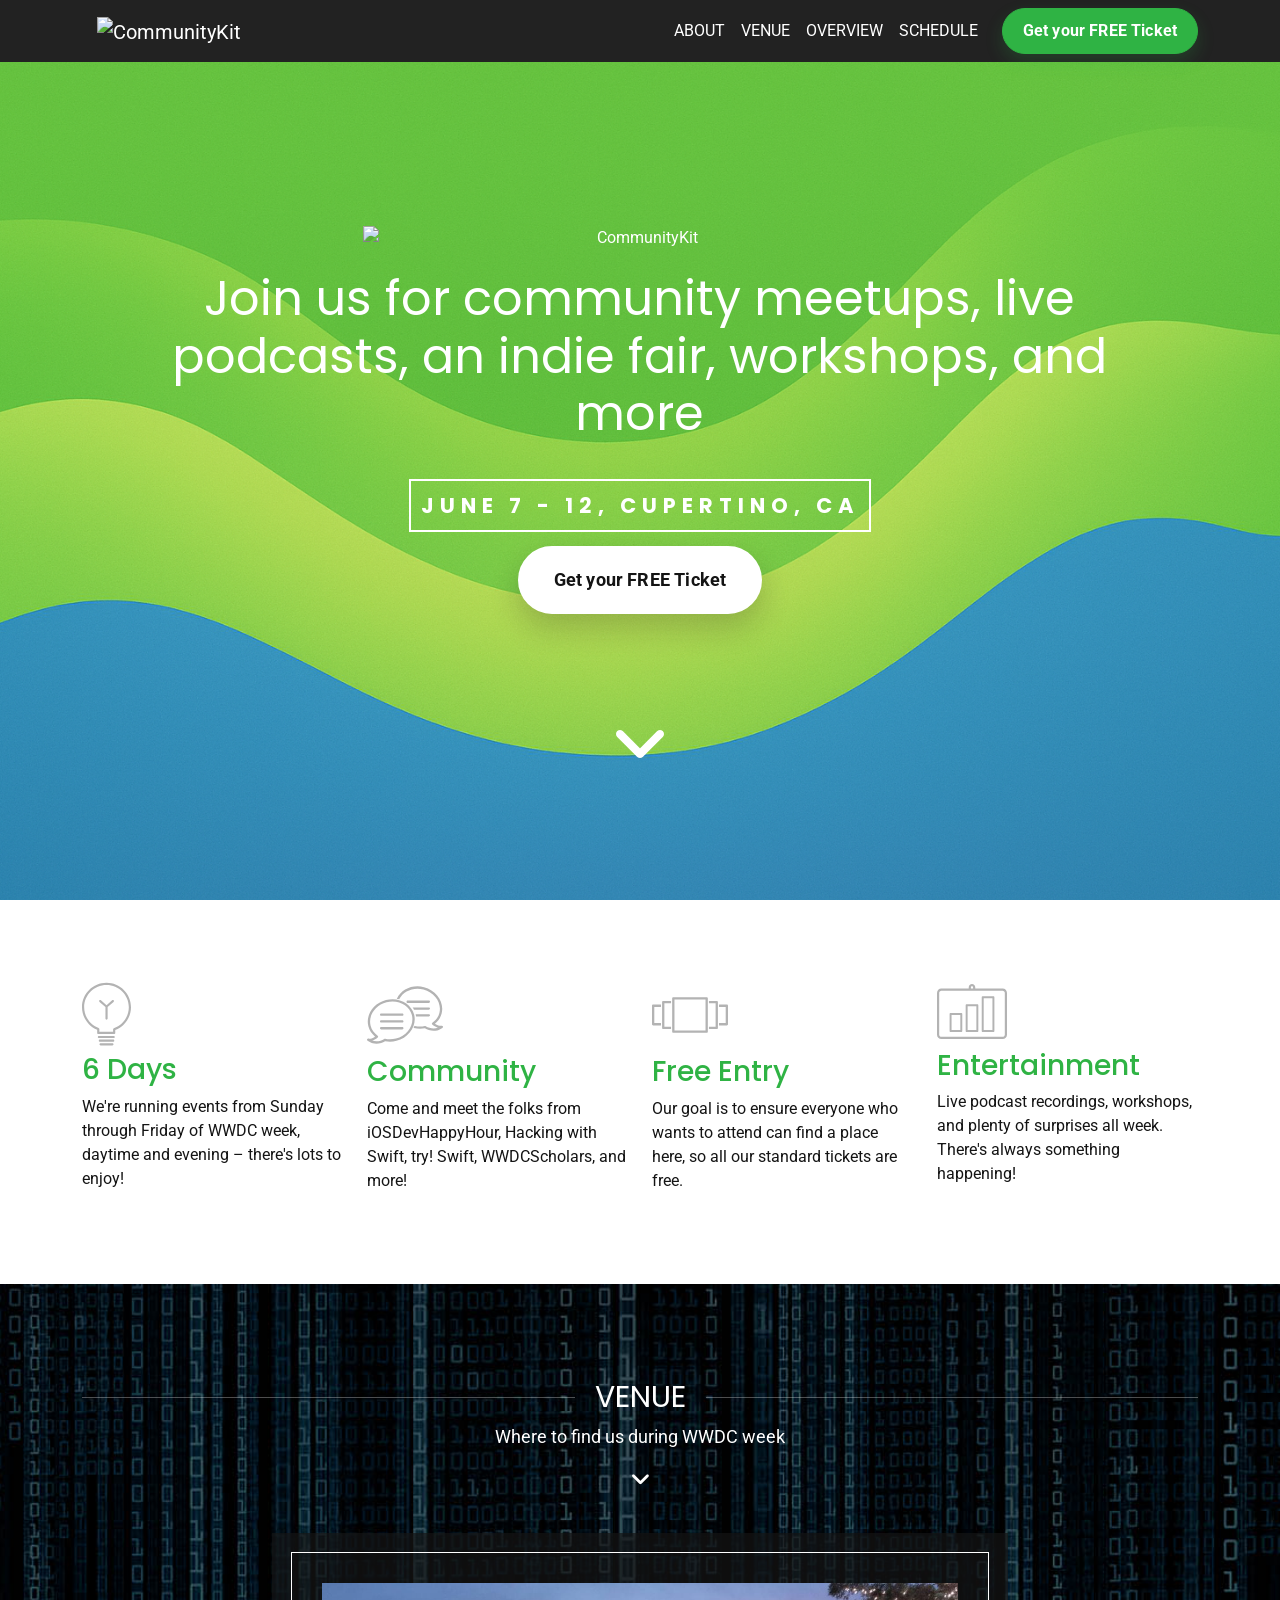
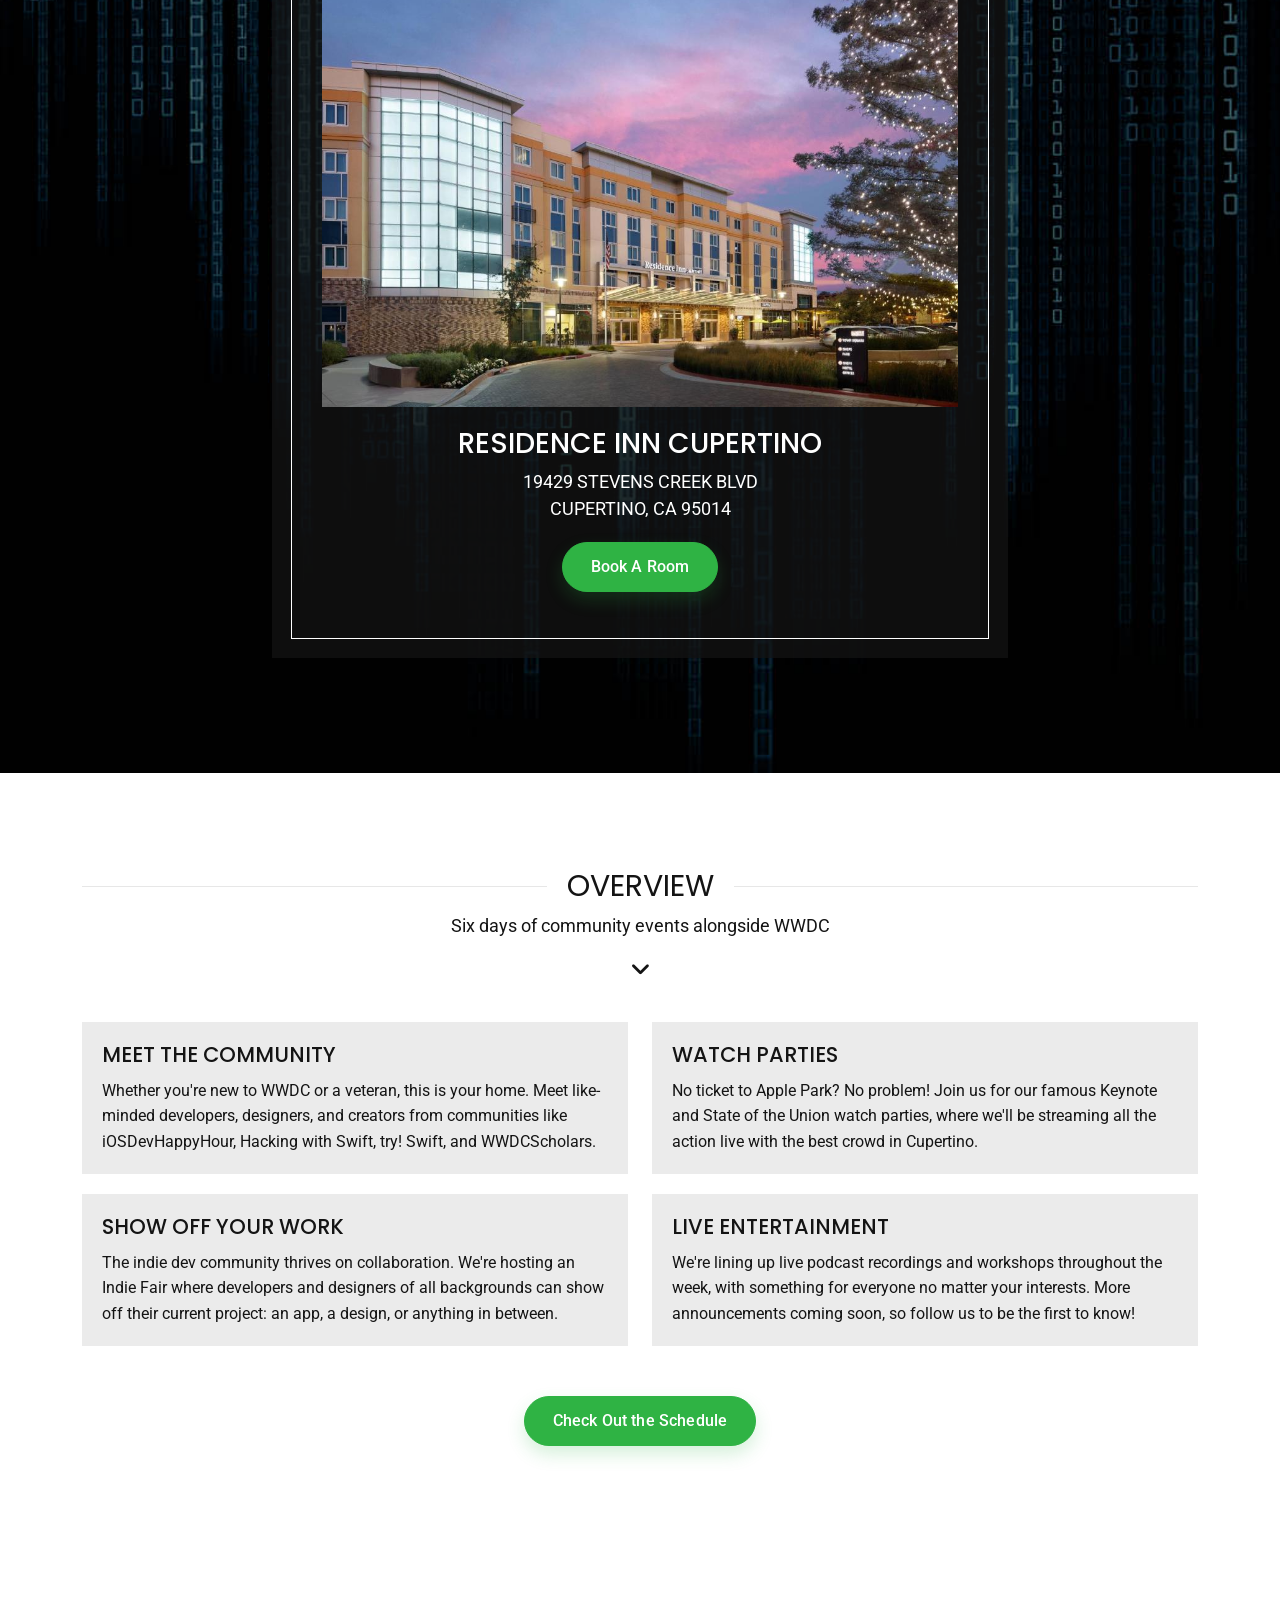
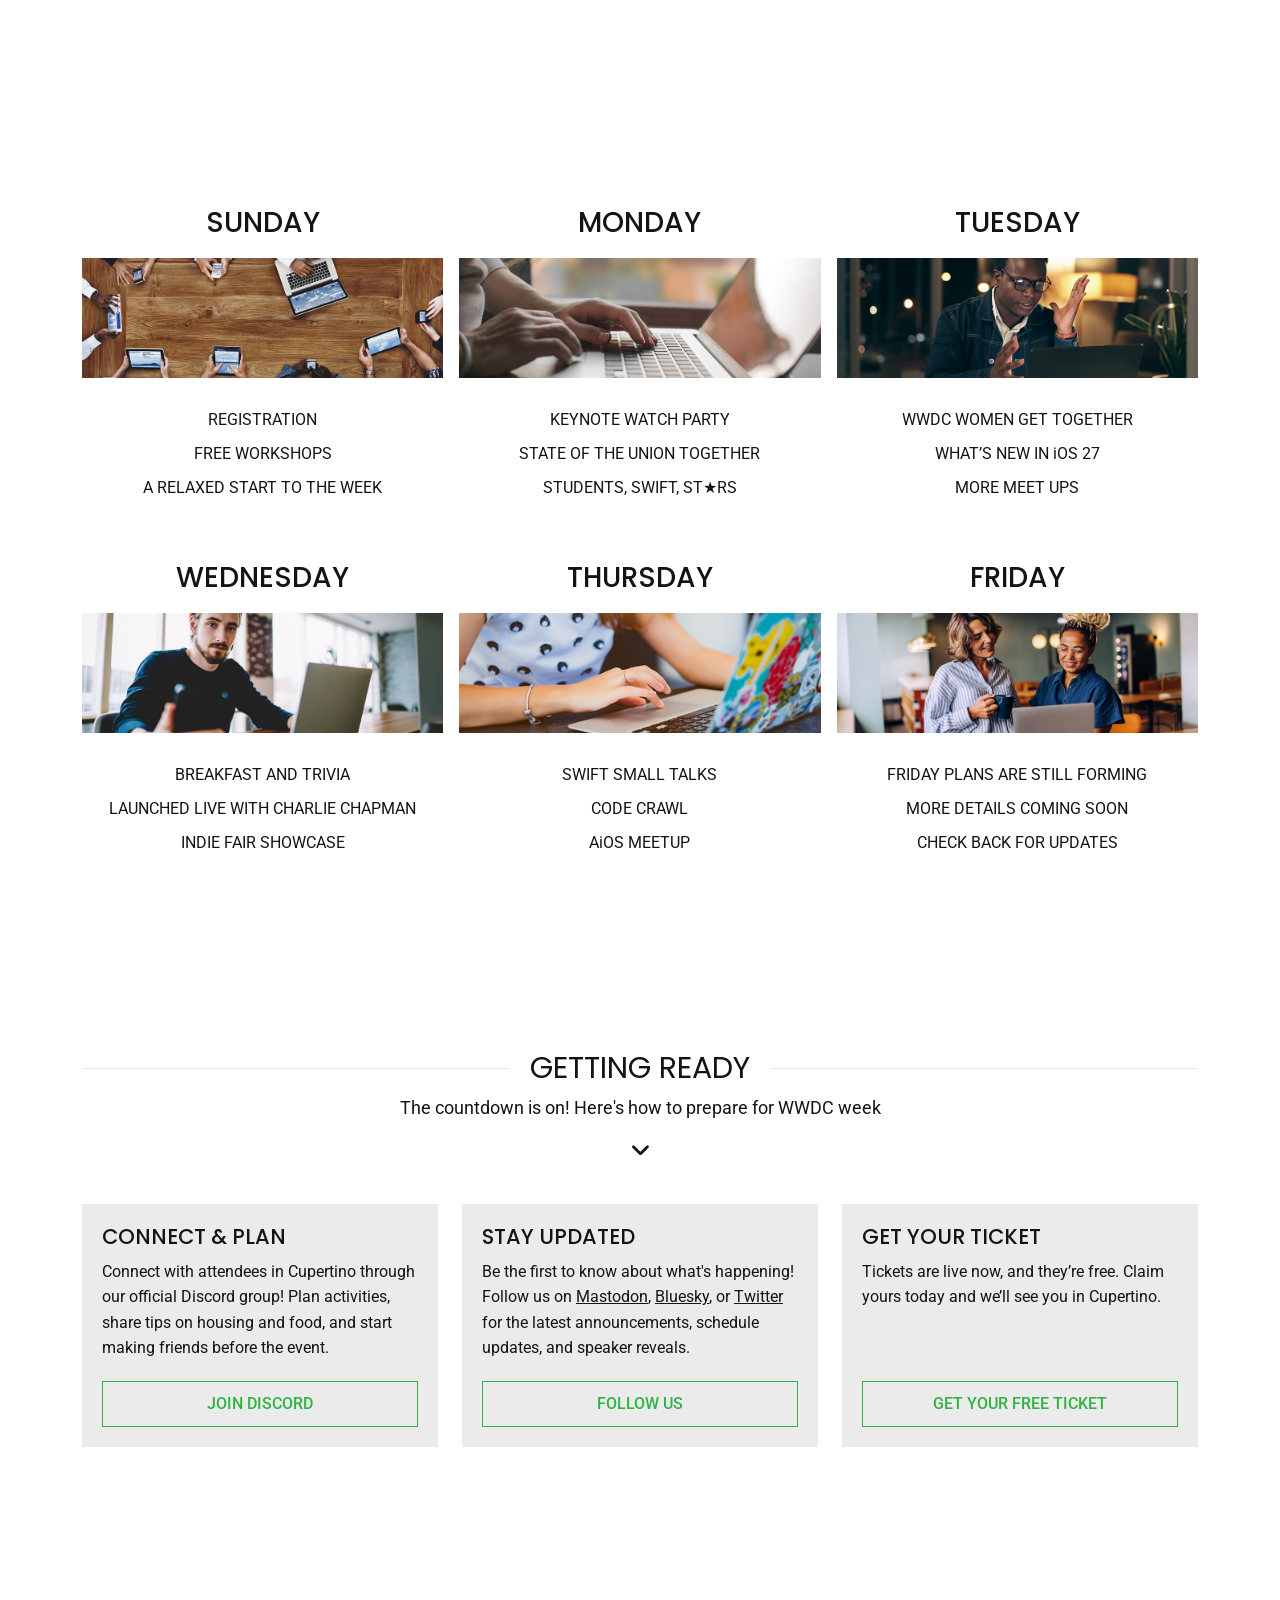
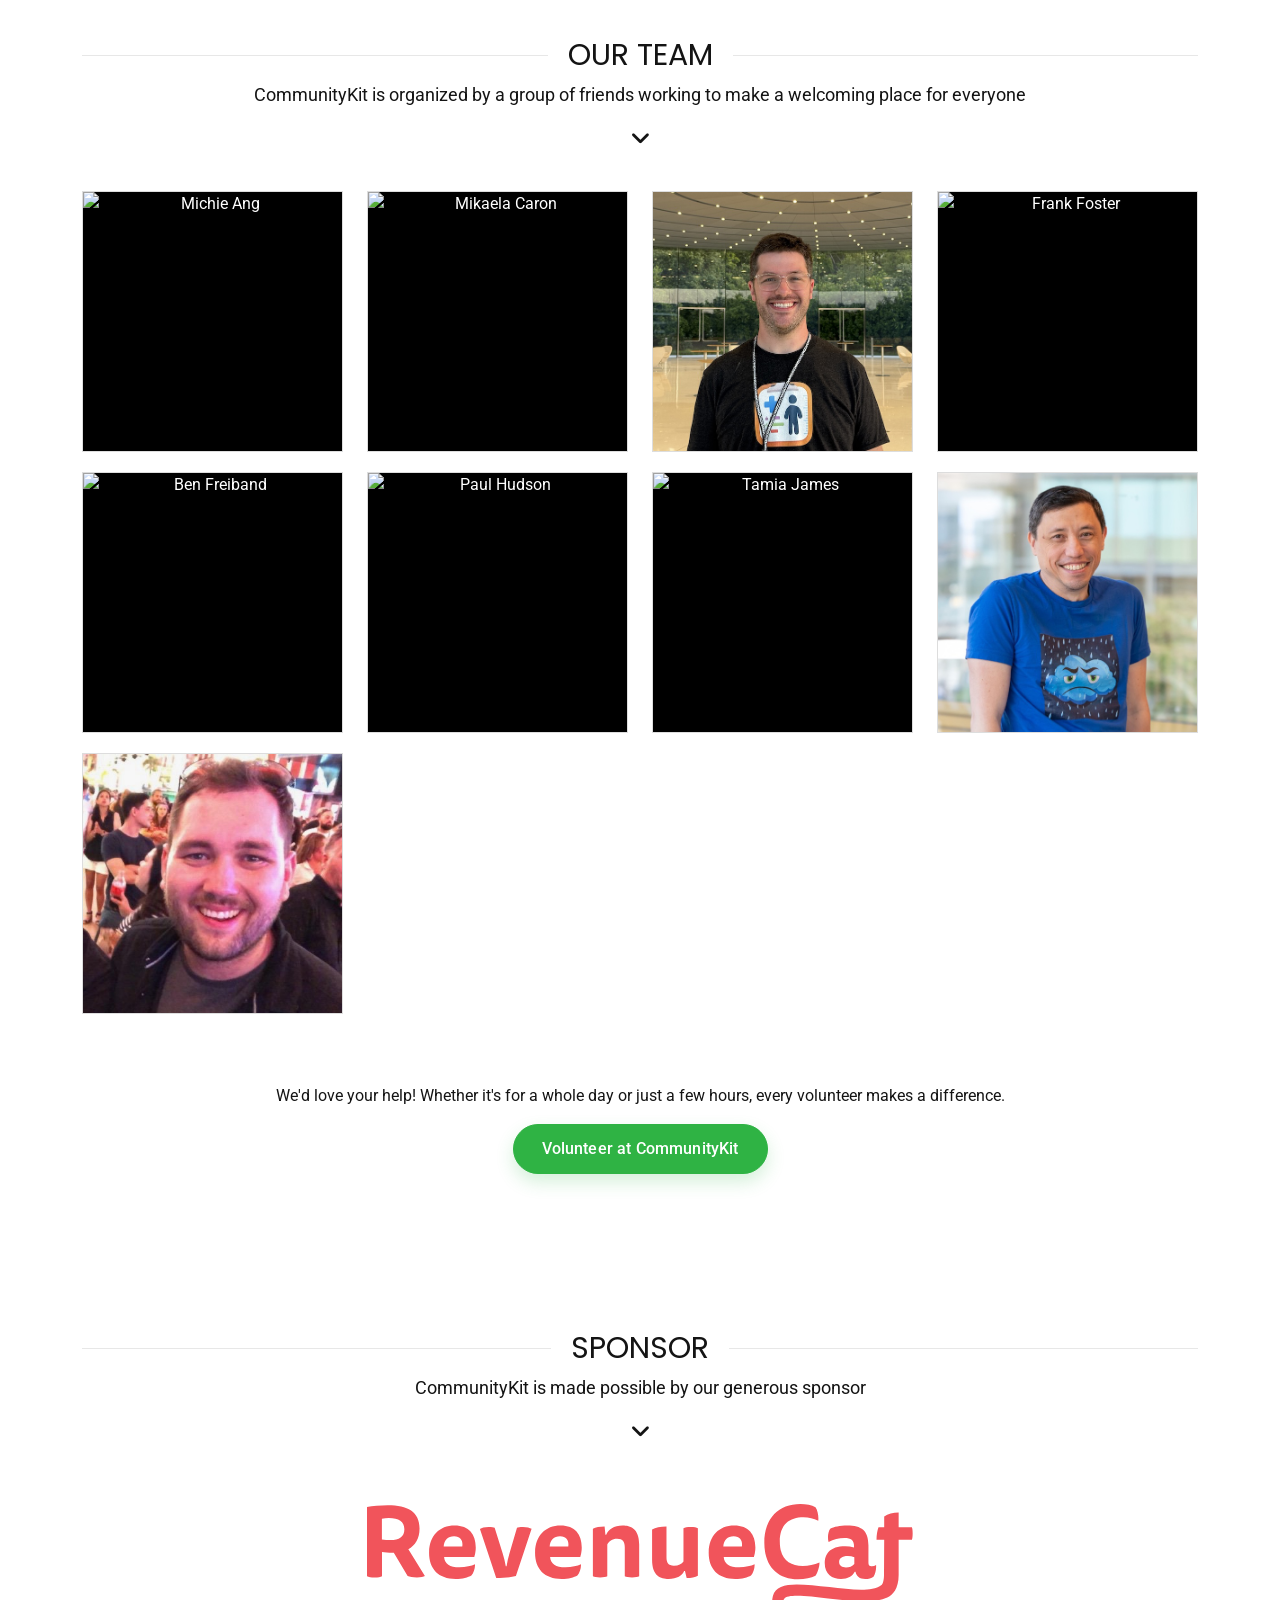
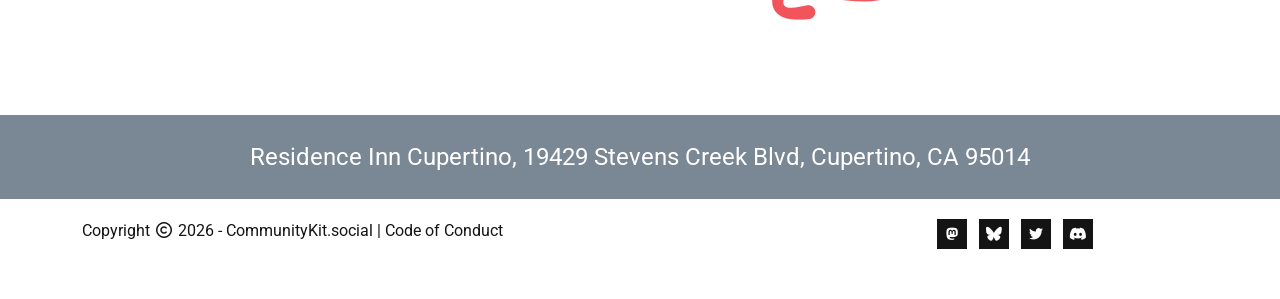
==== commit 91058aa6: "matt pics" ====
--- a/index.html
+++ b/index.html
@@ -1,66 +1,82 @@
 <!DOCTYPE html>
 <html lang="en">
 <head>
-<meta charset="utf-8">
-<meta name="viewport" content="width=device-width, initial-scale=1">
-<meta name="description" content="A community event running alongside WWDC in Cupertino.">
-<meta name="author" content="Paul Hudson">
-<link rel="icon" href="/img/favicon.png">
-<title>CommunityKit | WWDC | June 7th to 12th in Cupertino</title>
-<!-- Bootstrap core CSS -->
-<link href="/css/site-1.css" rel="stylesheet">
-<link rel="stylesheet" href="/fonts/fontawesome/css/all.min.css">
-<!-- Fonts -->
-<style>
-@font-face {
-  font-family: 'Poppins';
-  font-style: normal;
-  font-weight: 400;
-  src: url(/fonts/poppins/Poppins-Regular.ttf) format('truetype');
-}
-@font-face {
-  font-family: 'Poppins';
-  font-style: normal;
-  font-weight: 500;
-  src: url(/fonts/poppins/Poppins-Medium.ttf) format('truetype');
-}
-@font-face {
-  font-family: 'Poppins';
-  font-style: normal;
-  font-weight: 600;
-  src: url(/fonts/poppins/Poppins-SemiBold.ttf) format('truetype');
-}
-@font-face {
-  font-family: 'Poppins';
-  font-style: normal;
-  font-weight: 700;
-  src: url(/fonts/poppins/Poppins-Bold.ttf) format('truetype');
-}
-@font-face {
-  font-family: 'Poppins';
-  font-style: normal;
-  font-weight: 900;
-  src: url(/fonts/poppins/Poppins-Black.ttf) format('truetype');
-}
-@font-face {
-  font-family: 'Roboto';
-  font-style: normal;
-  font-weight: 400;
-  src: url(/fonts/roboto/Roboto-Regular.ttf) format('truetype');
-}
-@font-face {
-  font-family: 'Roboto';
-  font-style: normal;
-  font-weight: 500;
-  src: url(/fonts/roboto/Roboto-Medium.ttf) format('truetype');
-}
-@font-face {
-  font-family: 'Roboto';
-  font-style: normal;
-  font-weight: 700;
-  src: url(/fonts/roboto/Roboto-Bold.ttf) format('truetype');
-}
-</style>
+    <meta charset="utf-8">
+    <meta name="viewport" content="width=device-width, initial-scale=1">
+    <meta name="description" content="A community event running alongside WWDC in Cupertino.">
+    <meta name="author" content="Paul Hudson">
+
+    <!-- Open Graph Tags -->
+    <meta property="og:title" content="CommunityKit" />
+    <meta property="og:type" content="website" />
+    <meta property="og:url" content="https://communitykit.social" />
+    <meta property="og:description" content="A community event running alongside WWDC in Cupertino. Join us for community meetups, live podcasts, an indie fair, workshops and more..." />
+    <meta property="og:site_name" content="CommunityKit" />
+
+    <meta property="og:image" content="https://raw.githubusercontent.com/community-kit/CommunityKitSite/refs/heads/main/img/og-image.png" />
+    <meta property="og:image:width" content="1200" />
+    <meta property="og:image:height" content="630" />
+    <meta property="og:image:alt" content="CommunityKit. Join us for community meetups, live podcasts, an indie fair, workshops and more..." />
+  
+    <link rel="icon" href="/img/favicon.png">
+    <title>CommunityKit | WWDC | June 7th to 12th in Cupertino</title>
+
+    <!-- Bootstrap core CSS -->
+    <link href="/css/site-1.css" rel="stylesheet">
+    <link rel="stylesheet" href="/fonts/fontawesome/css/all.min.css">
+
+    <!-- Fonts -->
+
+    <style>
+      @font-face {
+        font-family: 'Poppins';
+        font-style: normal;
+        font-weight: 400;
+        src: url(/fonts/poppins/Poppins-Regular.ttf) format('truetype');
+      }
+      @font-face {
+        font-family: 'Poppins';
+        font-style: normal;
+        font-weight: 500;
+        src: url(/fonts/poppins/Poppins-Medium.ttf) format('truetype');
+      }
+      @font-face {
+        font-family: 'Poppins';
+        font-style: normal;
+        font-weight: 600;
+        src: url(/fonts/poppins/Poppins-SemiBold.ttf) format('truetype');
+      }
+      @font-face {
+        font-family: 'Poppins';
+        font-style: normal;
+        font-weight: 700;
+        src: url(/fonts/poppins/Poppins-Bold.ttf) format('truetype');
+      }
+      @font-face {
+        font-family: 'Poppins';
+        font-style: normal;
+        font-weight: 900;
+        src: url(/fonts/poppins/Poppins-Black.ttf) format('truetype');
+      }
+      @font-face {
+        font-family: 'Roboto';
+        font-style: normal;
+        font-weight: 400;
+        src: url(/fonts/roboto/Roboto-Regular.ttf) format('truetype');
+      }
+      @font-face {
+        font-family: 'Roboto';
+        font-style: normal;
+        font-weight: 500;
+        src: url(/fonts/roboto/Roboto-Medium.ttf) format('truetype');
+      }
+      @font-face {
+        font-family: 'Roboto';
+        font-style: normal;
+        font-weight: 700;
+        src: url(/fonts/roboto/Roboto-Bold.ttf) format('truetype');
+      }
+    </style>
 </head>
 
 <body id="page-top">
@@ -365,7 +381,7 @@
           <div class="details">
             <h3>Connect &amp; Plan</h3>
             <p>Connect with attendees in Cupertino through our official Discord group! Plan activities, share tips on housing and food, and start making friends before the event.</p>
-            <p><a href="https://discord.gg/62wqXDPc" class="btn btn-main-ghost w-100">Join Discord</a></p>
+            <p><a href="https://discord.gg/t9r4QvK6sa" class="btn btn-main-ghost w-100">Join Discord</a></p>
           </div>
         </div>
         <!-- /.Item 01 -->
@@ -511,21 +527,34 @@
           </figure>
         </div>
       </div>
-      <div class="col-md-3 col-sm-6 text-center">
-        <div class="speaker-item">
-          <figure class="speaker accent-bg"> <img src="/img/chris.jpg" width="300" height="300" alt="Chris Wu" class="img-fluid mx-auto d-block" />
-            <figcaption>
-              <p class="text-uppercase accent">Chris Wu</p>
-              <ul class="list-inline team-social" aria-label="Chris Wu links">
-                <li class="list-inline-item"><a href="https://bsky.app/profile/chriswu.com" target="_blank" rel="noopener noreferrer" aria-label="Chris Wu on Bluesky"><i class="fa-brands fa-bluesky" aria-hidden="true"></i></a></li>
-                <li class="list-inline-item"><a href="https://mastodon.social/@MuseumShuffle" target="_blank" rel="noopener noreferrer" aria-label="Chris Wu on Mastodon"><i class="fa-brands fa-mastodon" aria-hidden="true"></i></a></li>
-                <li class="list-inline-item"><a href="https://chriswu.com/" target="_blank" rel="noopener noreferrer" aria-label="Chris Wu website"><i class="fa-solid fa-link" aria-hidden="true"></i></a></li>
-              </ul>
-            </figcaption>
-          </figure>
-        </div>
-      </div>
-    </div>
+      <div class="col-md-3 col-sm-6 text-center">
+        <div class="speaker-item">
+          <figure class="speaker accent-bg"> <img src="/img/chris.jpg" width="300" height="300" alt="Chris Wu" class="img-fluid mx-auto d-block" />
+            <figcaption>
+              <p class="text-uppercase accent">Chris Wu</p>
+              <ul class="list-inline team-social" aria-label="Chris Wu links">
+                <li class="list-inline-item"><a href="https://bsky.app/profile/chriswu.com" target="_blank" rel="noopener noreferrer" aria-label="Chris Wu on Bluesky"><i class="fa-brands fa-bluesky" aria-hidden="true"></i></a></li>
+                <li class="list-inline-item"><a href="https://mastodon.social/@MuseumShuffle" target="_blank" rel="noopener noreferrer" aria-label="Chris Wu on Mastodon"><i class="fa-brands fa-mastodon" aria-hidden="true"></i></a></li>
+                <li class="list-inline-item"><a href="https://chriswu.com/" target="_blank" rel="noopener noreferrer" aria-label="Chris Wu website"><i class="fa-solid fa-link" aria-hidden="true"></i></a></li>
+              </ul>
+            </figcaption>
+          </figure>
+        </div>
+      </div>
+      <div class="col-md-3 col-sm-6 text-center">
+        <div class="speaker-item">
+          <figure class="speaker accent-bg"> <img src="/img/matt.jpg" width="300" height="300" alt="Matt Heaney" class="img-fluid mx-auto d-block" />
+            <figcaption>
+              <p class="text-uppercase accent">Matt Heaney</p>
+              <ul class="list-inline team-social" aria-label="Matt Heaney links">
+                <li class="list-inline-item"><a href="https://www.linkedin.com/in/mattheaney23/" target="_blank" rel="noopener noreferrer" aria-label="Matt Heaney on LinkedIn"><i class="fa-brands fa-linkedin-in" aria-hidden="true"></i></a></li>
+                <li class="list-inline-item"><a href="https://x.com/MattHeaney23" target="_blank" rel="noopener noreferrer" aria-label="Matt Heaney on X"><i class="fa-brands fa-twitter" aria-hidden="true"></i></a></li>
+              </ul>
+            </figcaption>
+          </figure>
+        </div>
+      </div>
+    </div>
 
     <div class="row">
       <div class="col-md-12">
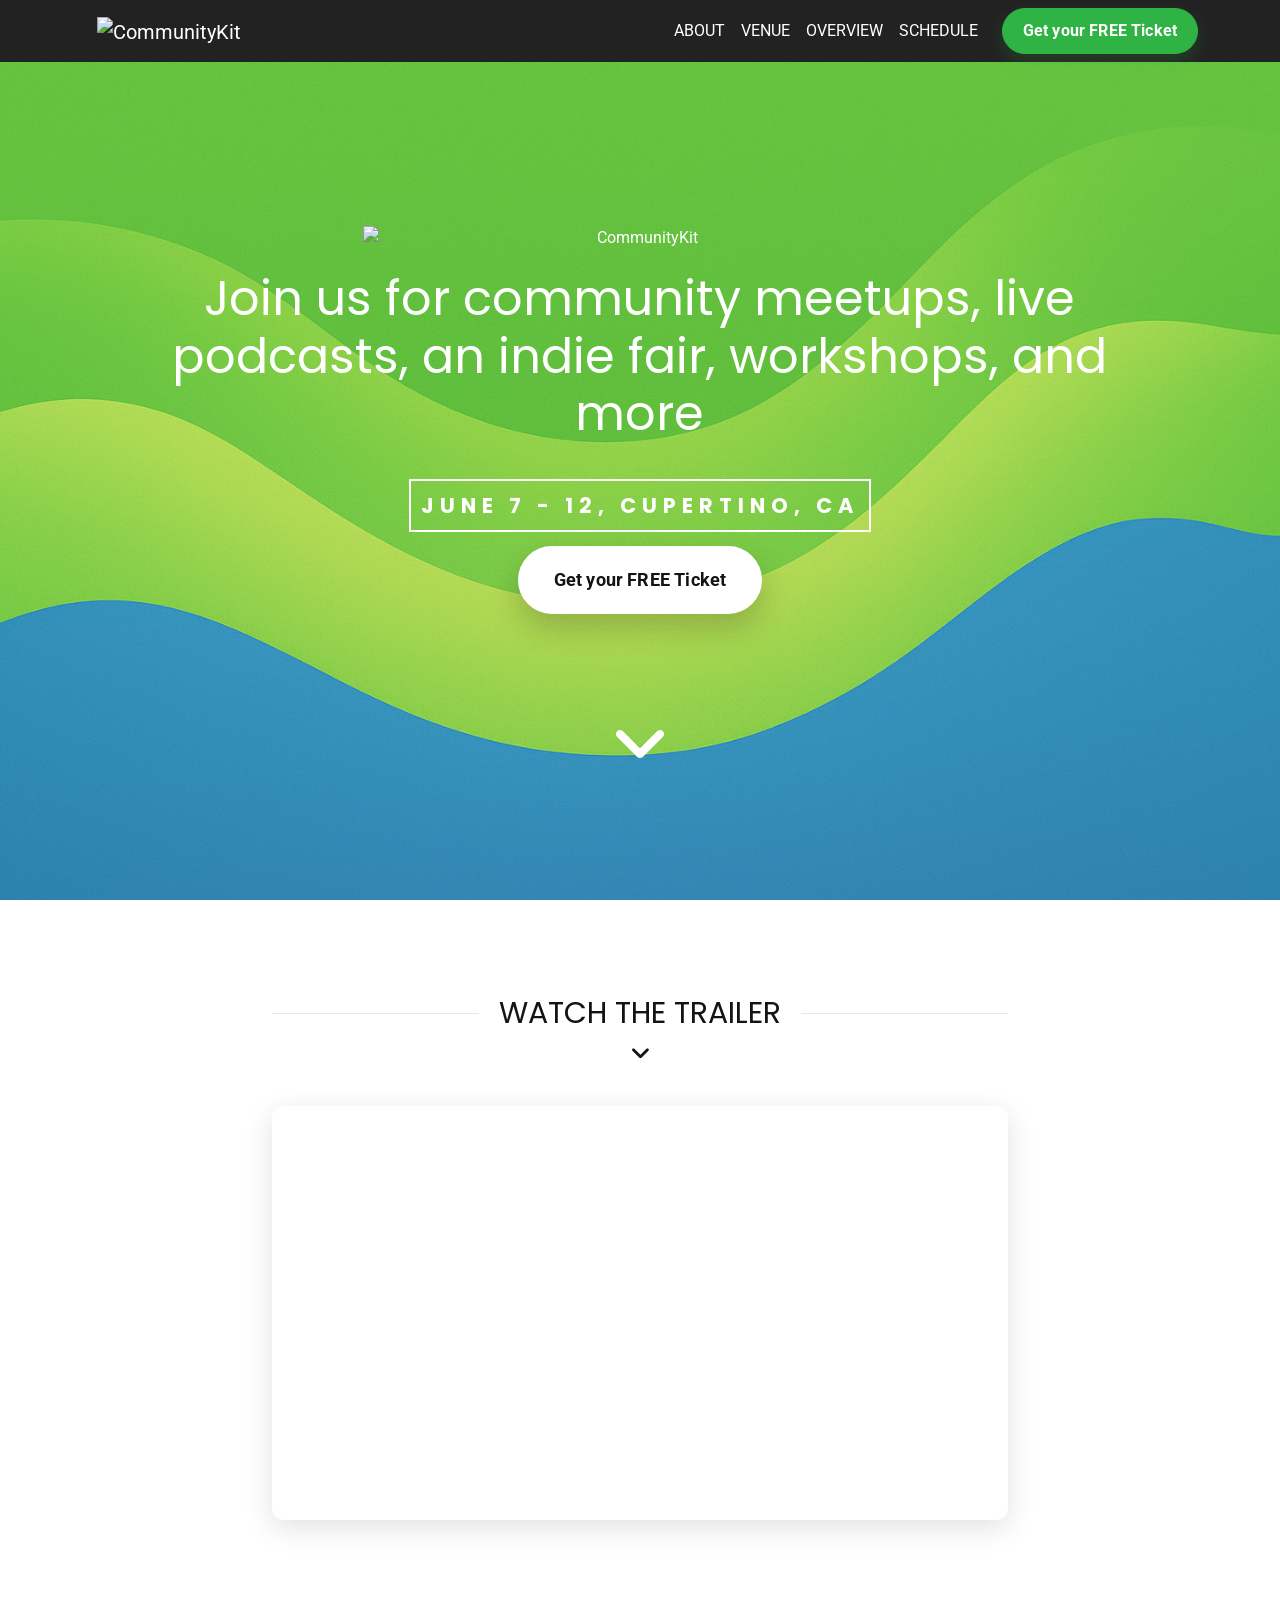
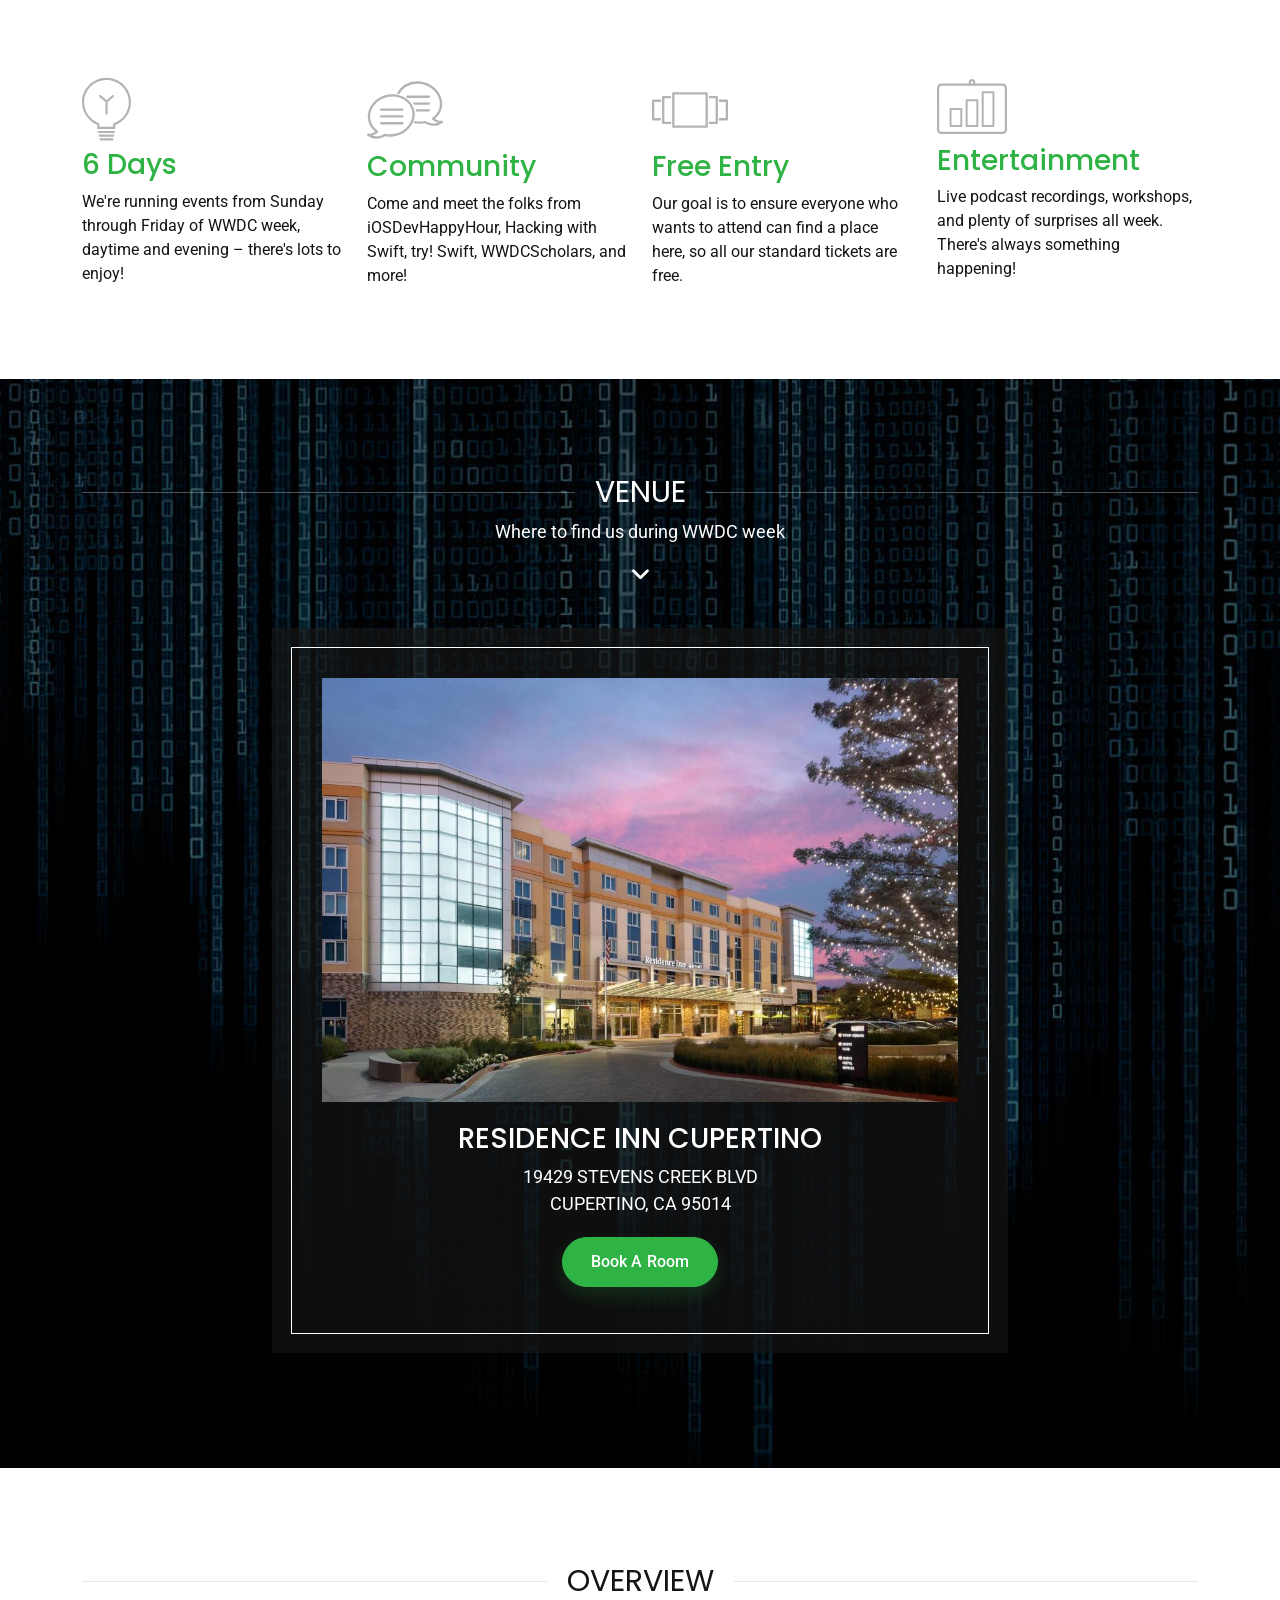
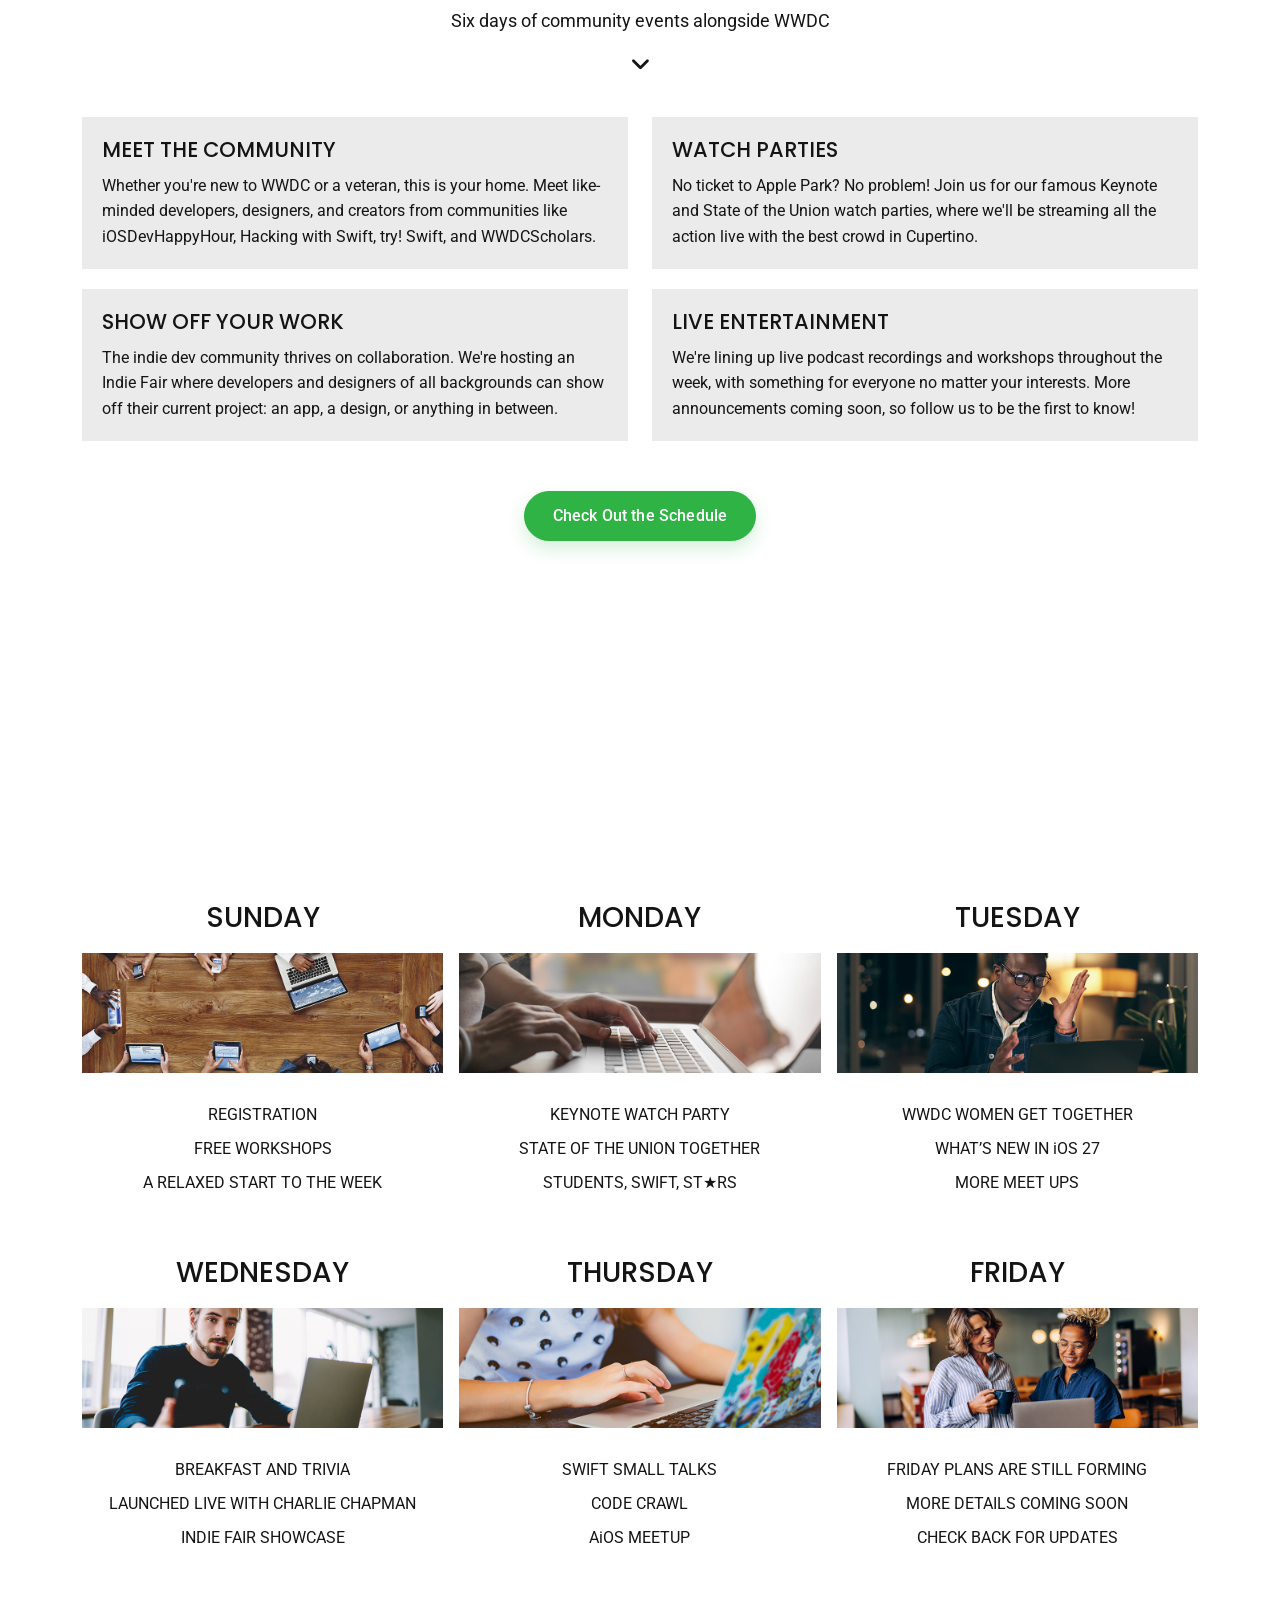
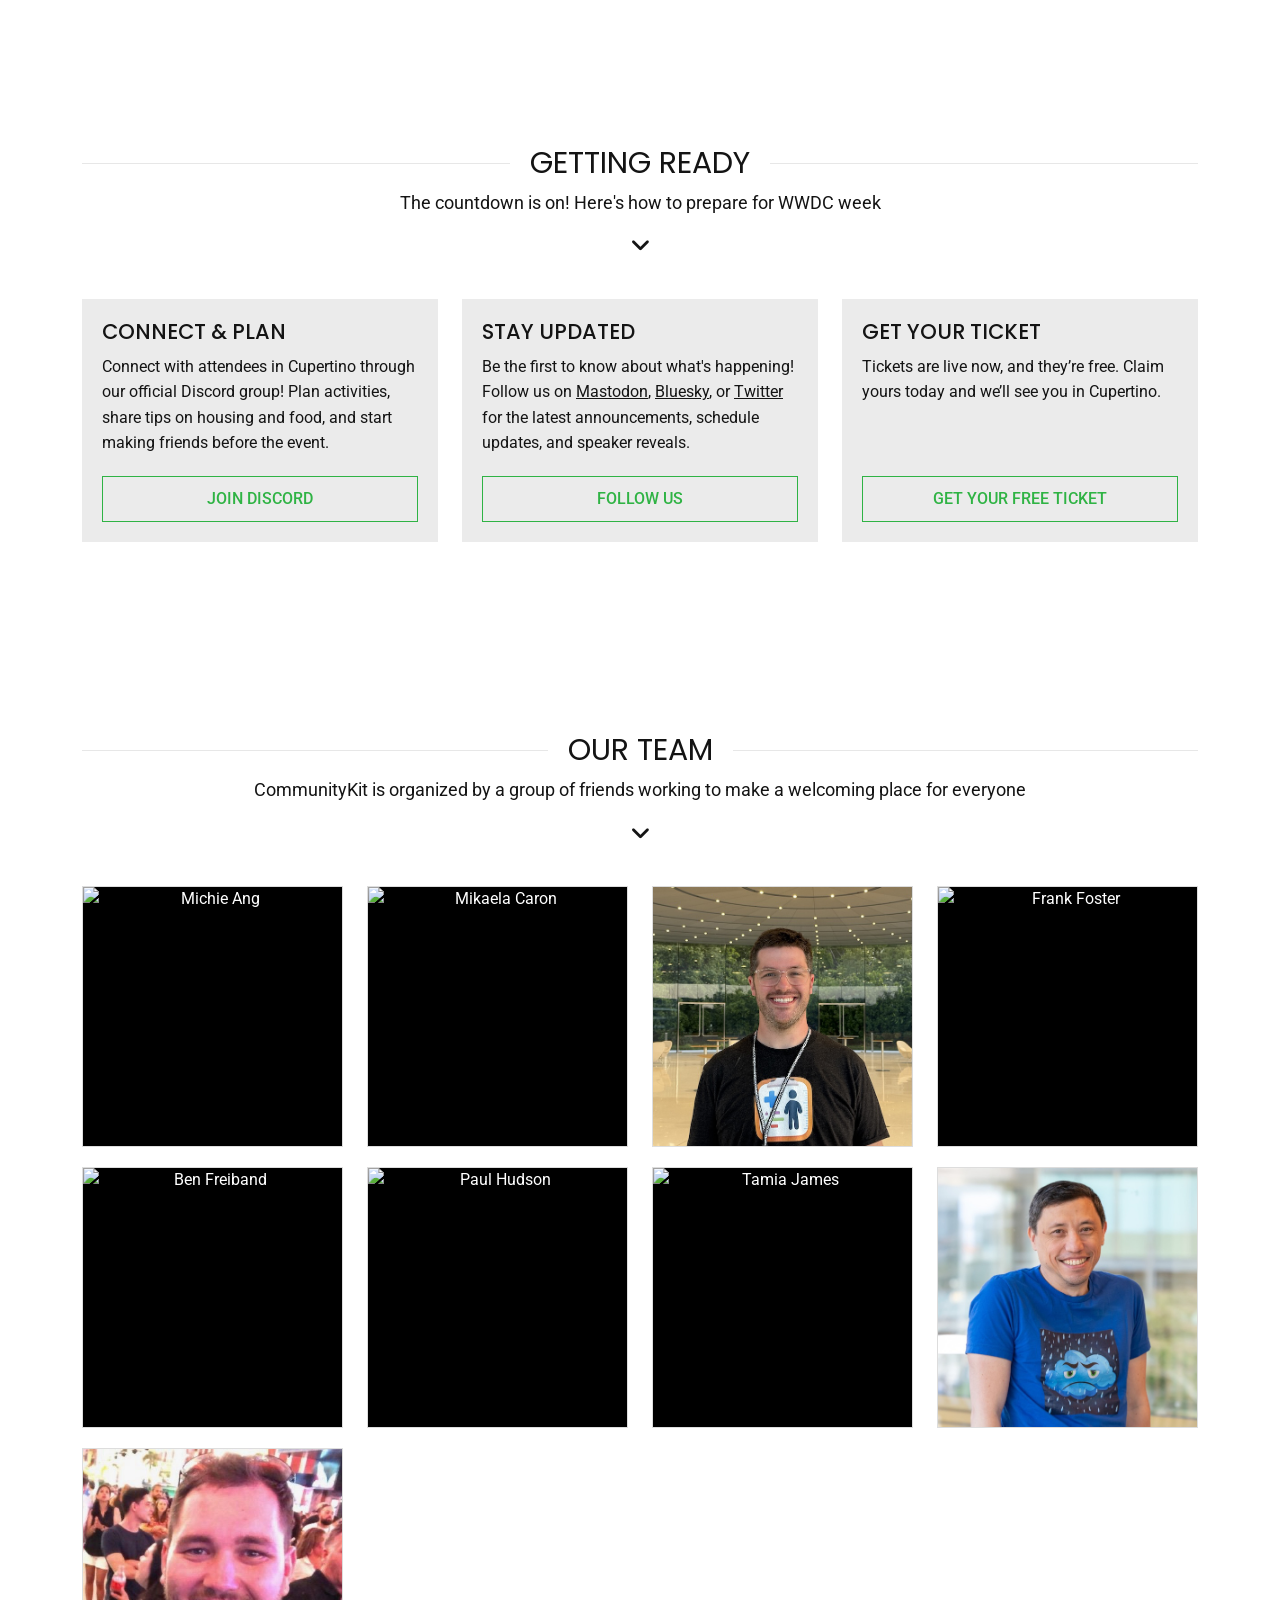
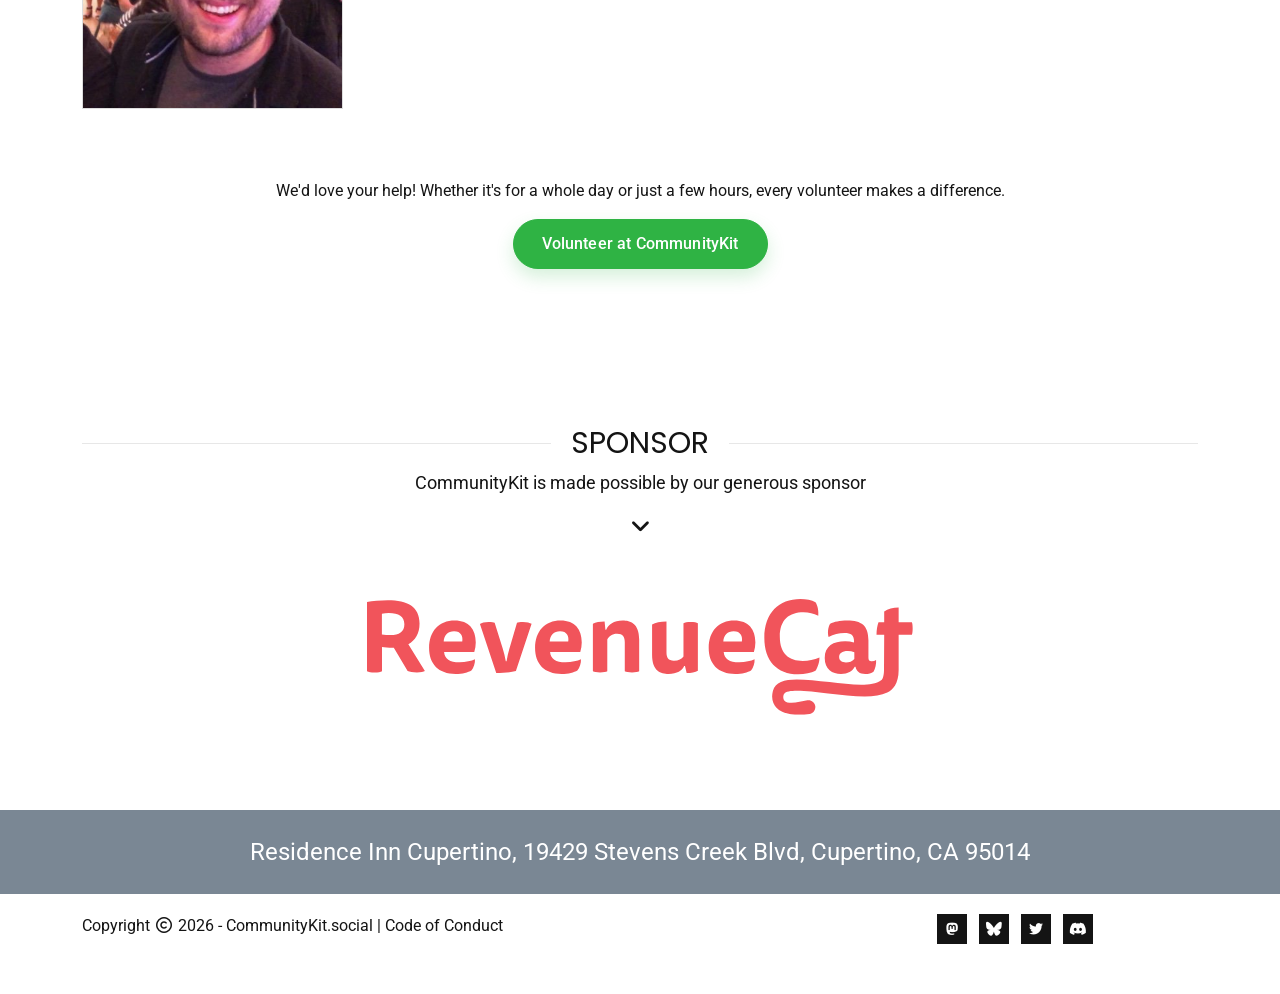
==== commit c4d0a0ac: "Added YT video to main page." ====
--- a/index.html
+++ b/index.html
@@ -133,6 +133,24 @@
   <!-- /.container -->
 </header>
 <!-- /.Header -->
+
+<!-- Video -->
+<section id="video" class="white-bg">
+  <div class="container">
+    <div class="row justify-content-center">
+      <div class="col-lg-8 col-md-10">
+        <div class="section-title">
+          <h2 class="text-center"><span>Watch the Trailer</span></h2>
+          <p class="subtitle text-center"><i class="fa-solid fa-angle-down fa-lg"></i></p>
+        </div>
+        <div style="position:relative; padding-bottom:56.25%; height:0; overflow:hidden; border-radius:12px; box-shadow:0 8px 30px rgba(0,0,0,0.12);">
+          <iframe src="https://www.youtube-nocookie.com/embed/6guxo7AHrbA" title="CommunityKit Video" frameborder="0" allow="accelerometer; autoplay; clipboard-write; encrypted-media; gyroscope; picture-in-picture" allowfullscreen style="position:absolute; top:0; left:0; width:100%; height:100%;"></iframe>
+        </div>
+      </div>
+    </div>
+  </div>
+</section>
+<!-- /.Video -->
 
 <!-- Event Features -->
 <section id="about">
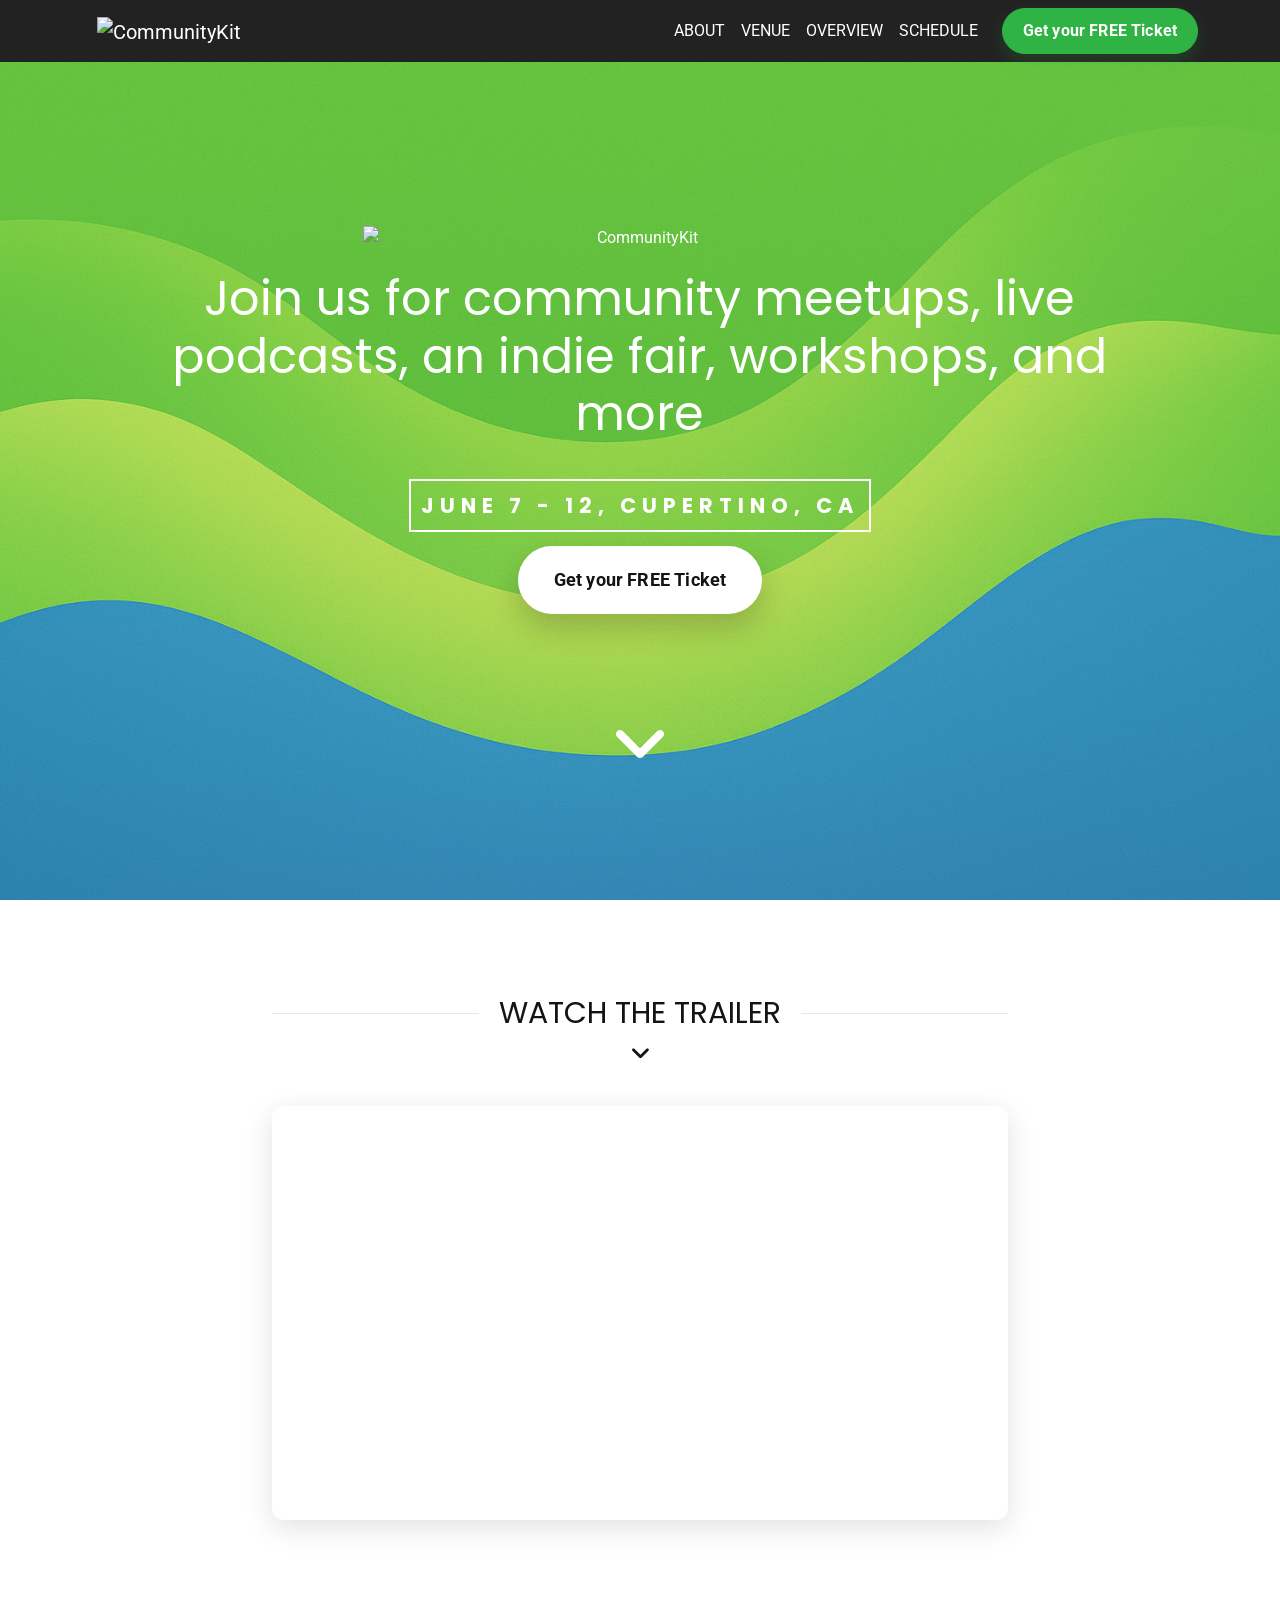
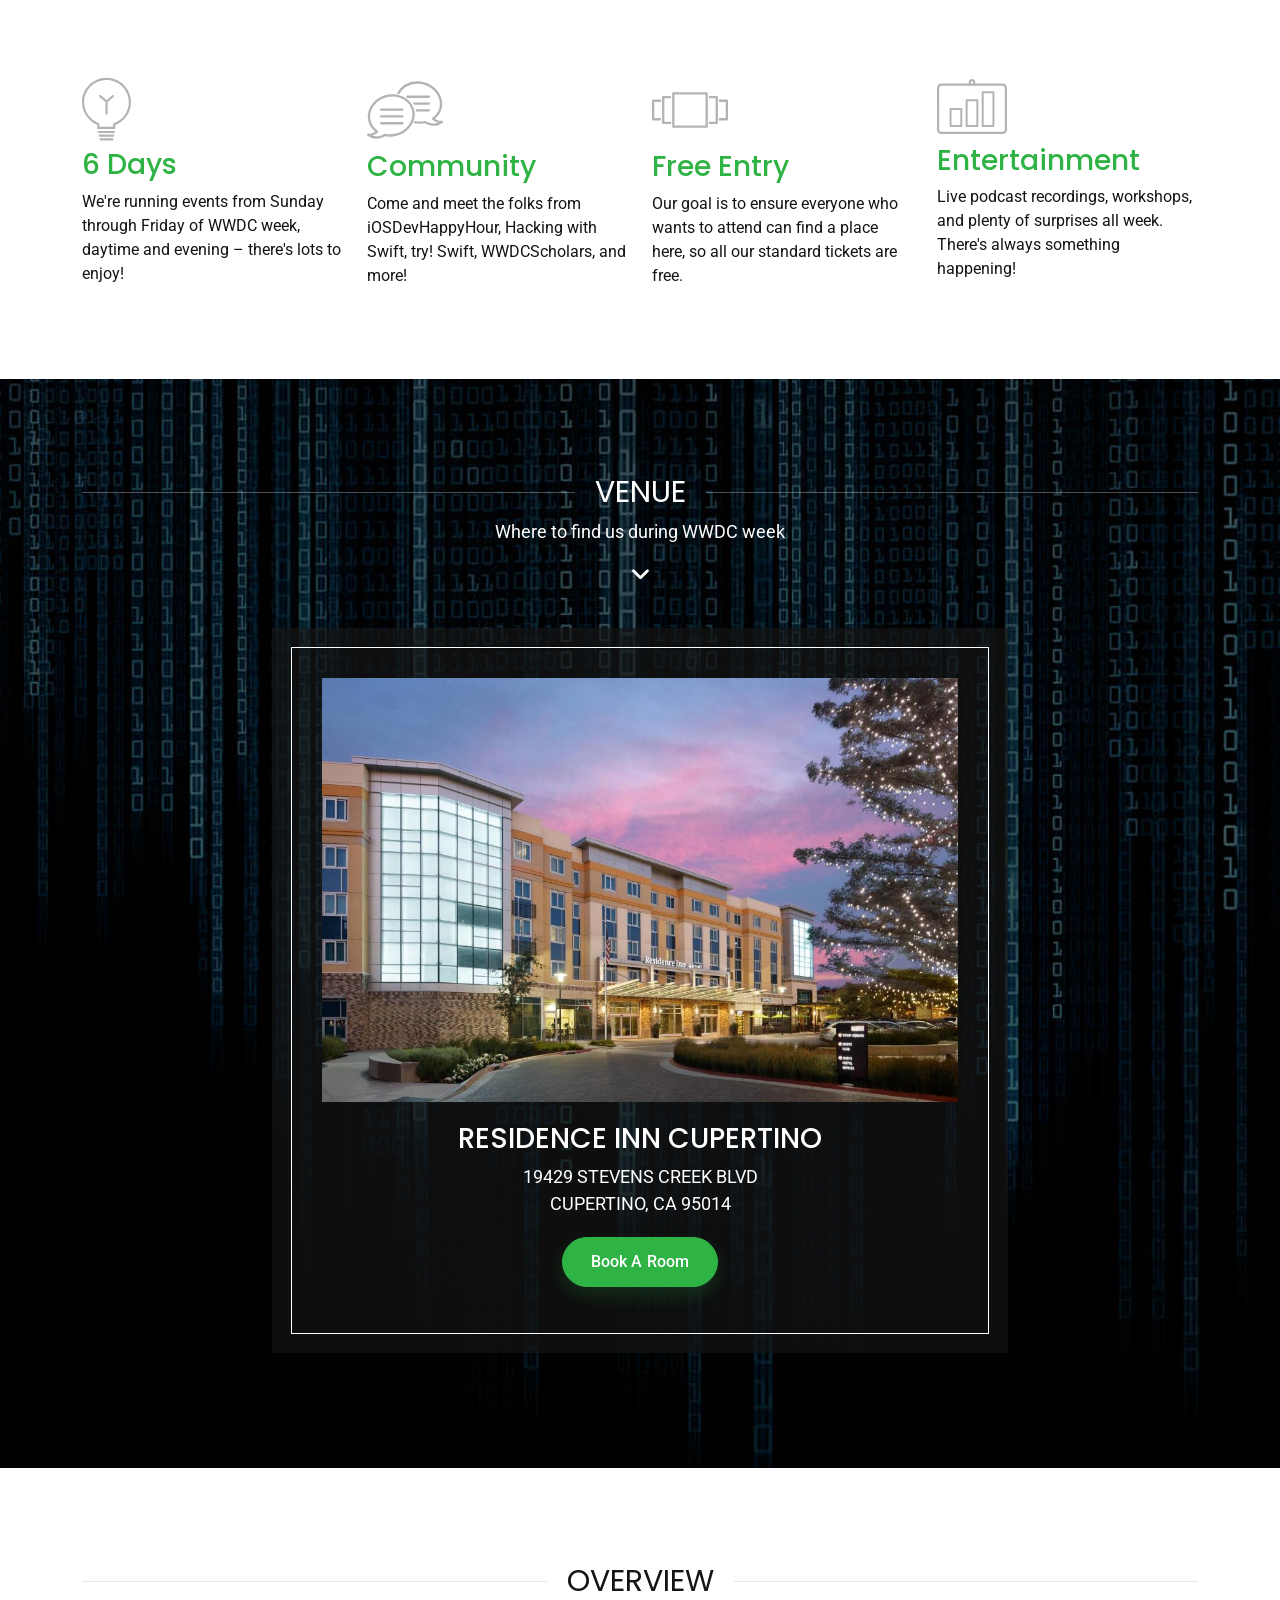
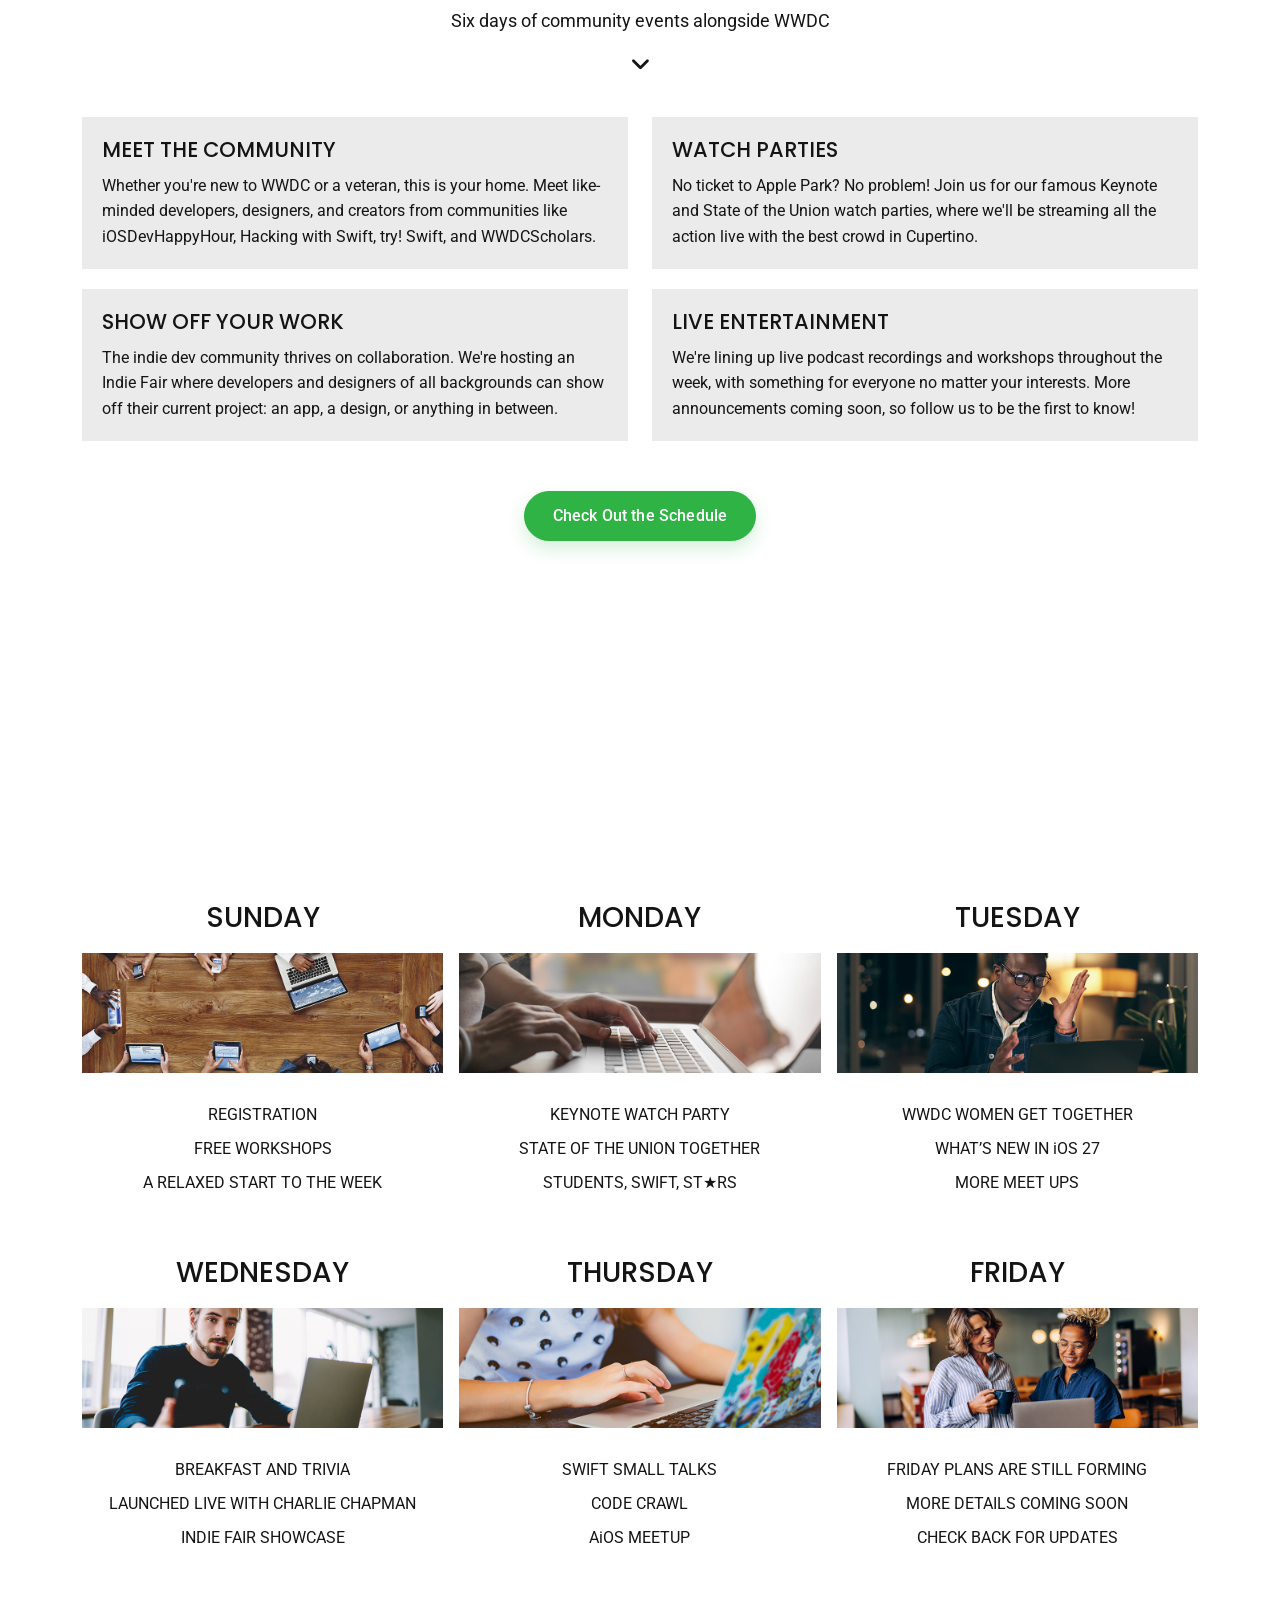
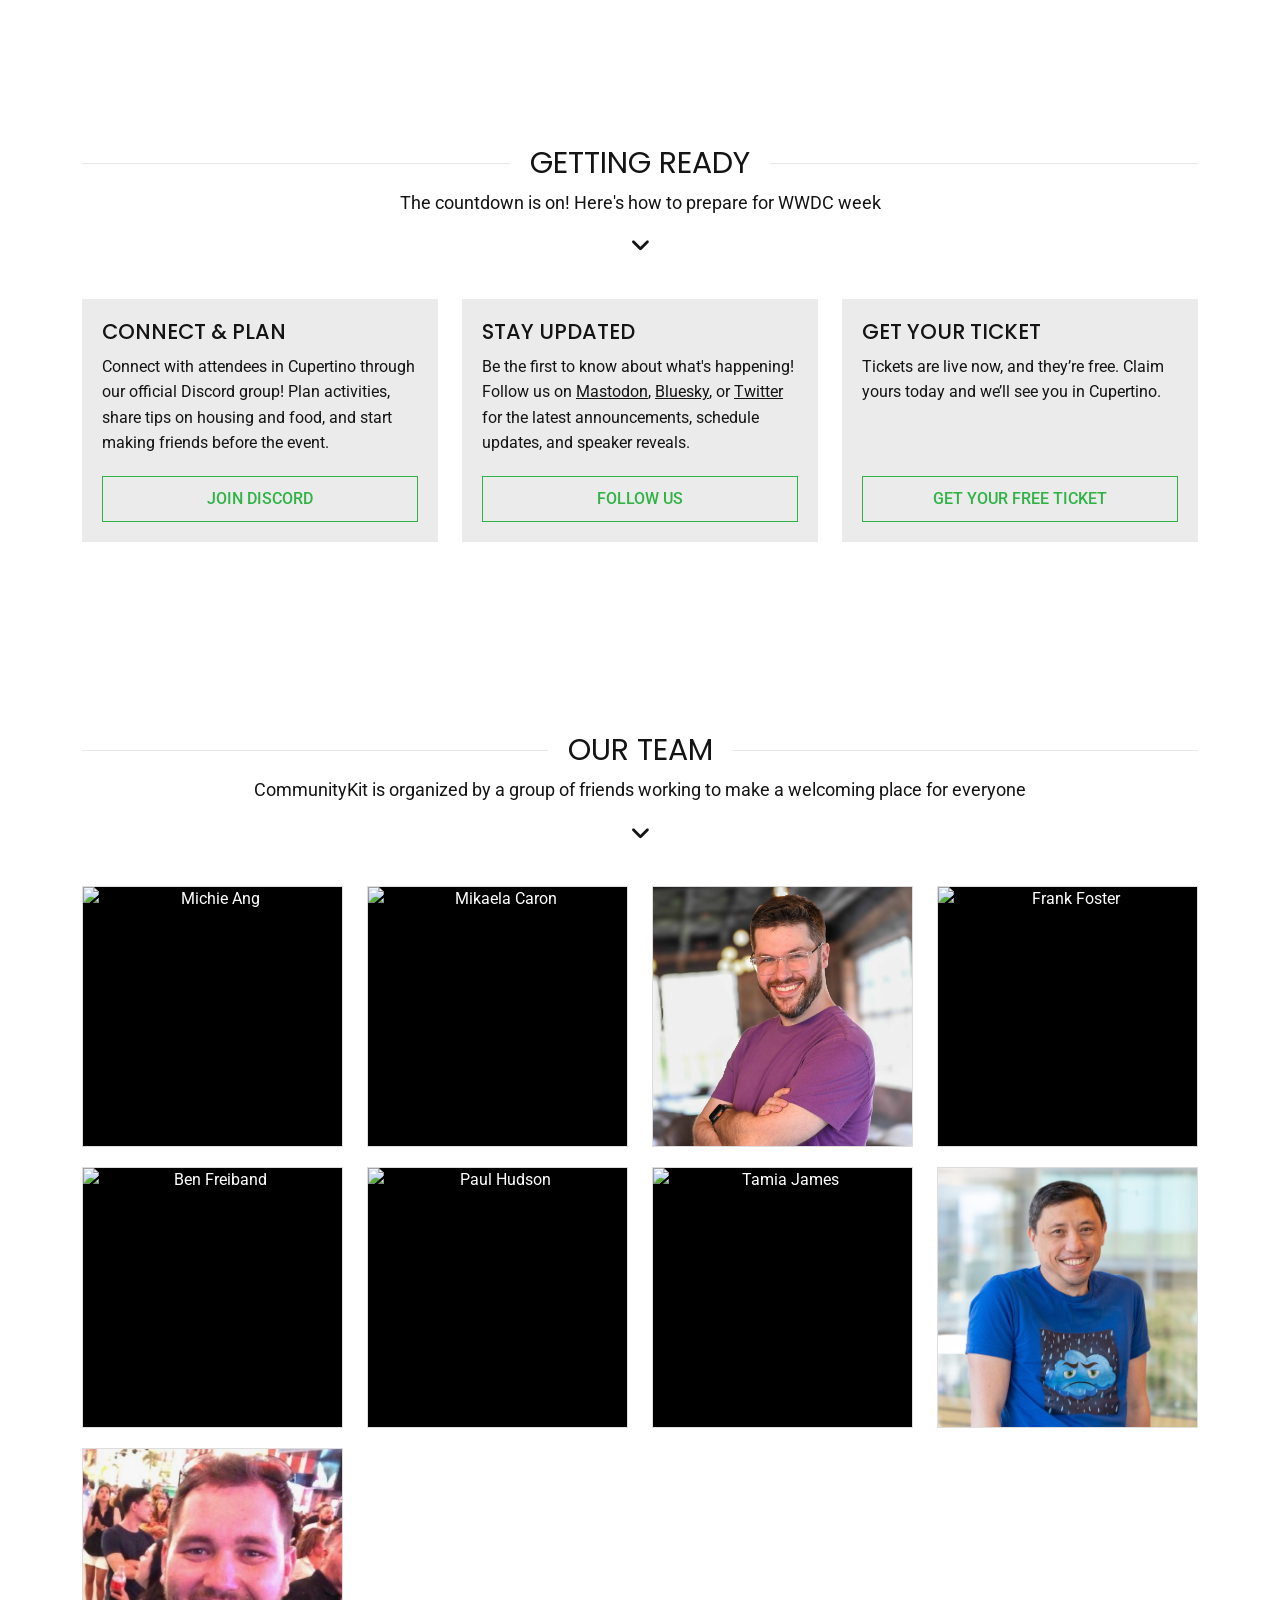
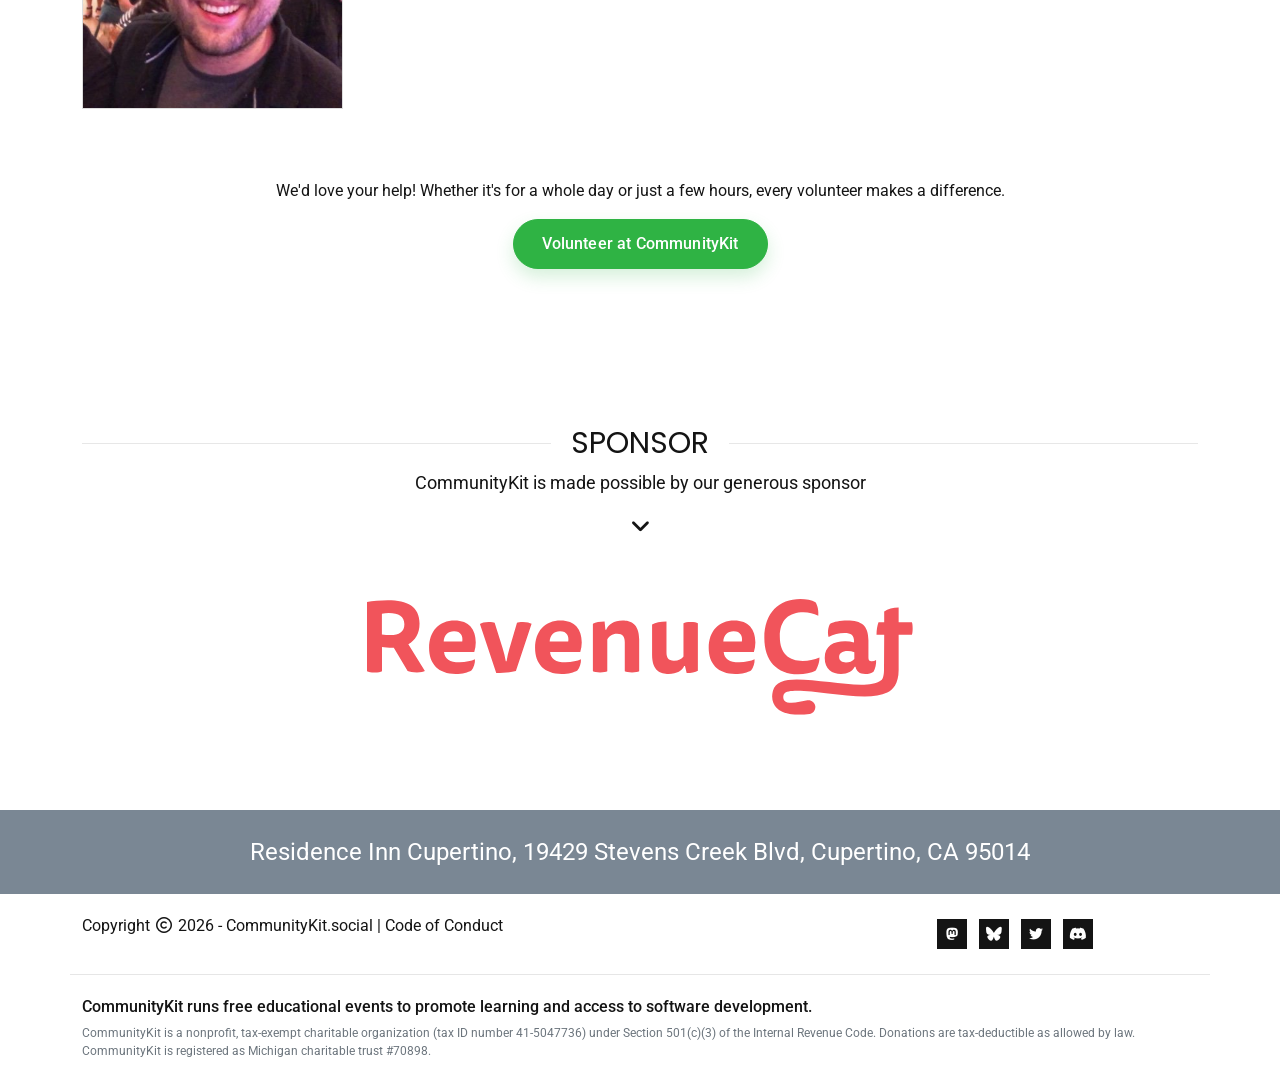
==== commit b3ffeed3: "Add nonprofit disclaimer and mission statement to footer Add the 501(c)(3) tax-exempt disclaimer and" ====
--- a/index.html
+++ b/index.html
@@ -622,6 +622,12 @@
         <!-- /.Footer Social Profiles List -->
       </div>
     </div>
+    <div class="row footer-legal-row">
+      <div class="col-12">
+        <p class="footer-mission">CommunityKit runs free educational events to promote learning and access to software development.</p>
+        <p class="footer-legal">CommunityKit is a nonprofit, tax-exempt charitable organization (tax ID number 41-5047736) under Section 501(c)(3) of the Internal Revenue Code. Donations are tax-deductible as allowed by law. CommunityKit is registered as Michigan charitable trust #70898.</p>
+      </div>
+    </div>
   </div>
 </footer>
 
--- a/css/site-1.css
+++ b/css/site-1.css
@@ -179,6 +179,11 @@
 footer {padding:20px 0 10px;}
 footer p.copyright {}
 footer ul.list-inline li {text-transform:uppercase; font-size: 12px;}
+footer .footer-legal-row {margin-top:20px; padding-top:20px; border-top:1px solid #e6e6e6;}
+footer .footer-mission {margin-bottom:5px; font-weight:500;}
+footer .footer-legal {font-size:12px; color:#6c757d; margin-bottom:0;}
+footer ul.social-buttons {margin-bottom:0;}
+footer .row {align-items:center;}
 
 /* ========== Social Icons ========== */
 ul.social-buttons {margin-bottom: 40px;}
